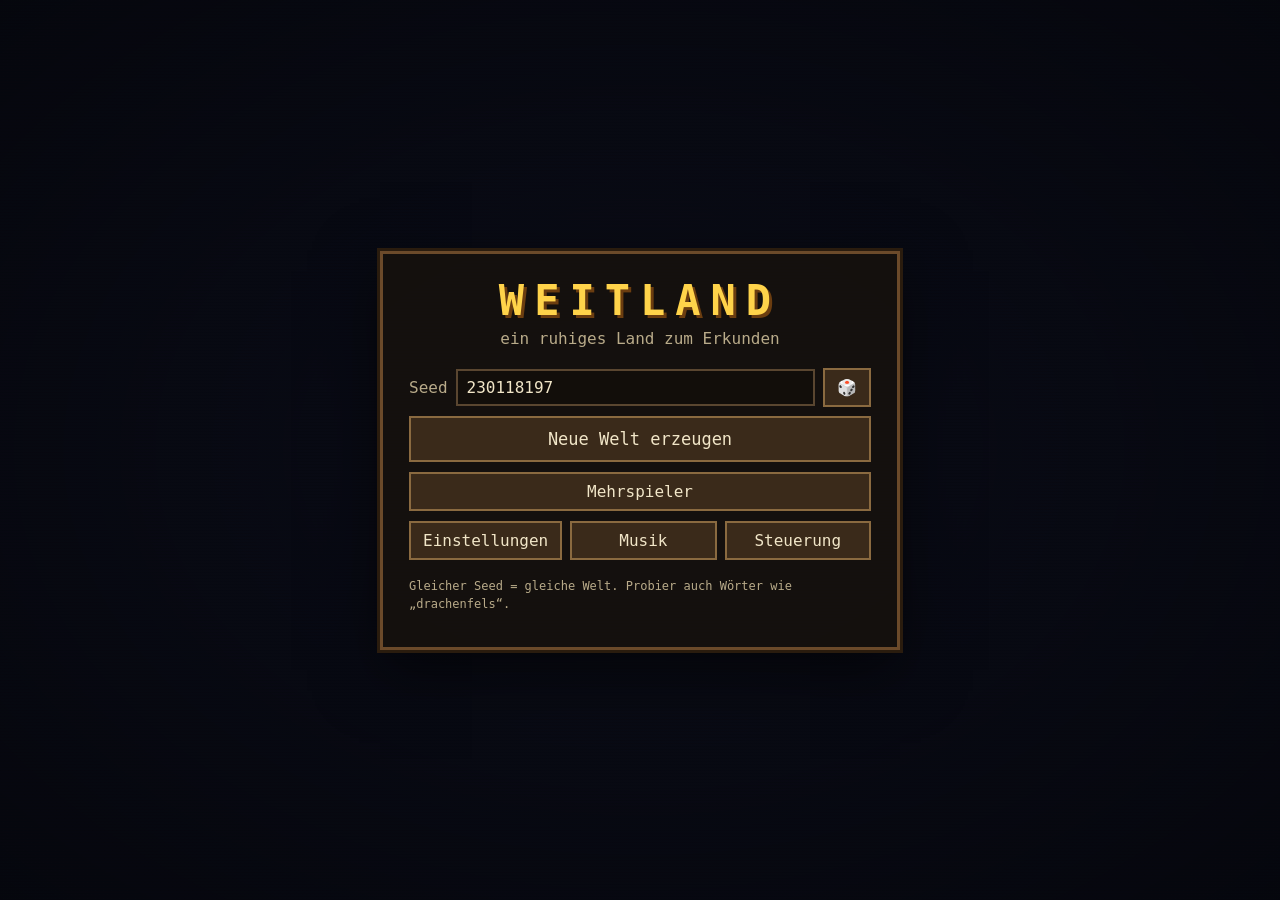
==== weitland/index.html @ c12b64c0 "Weitland aktualisieren (2026-10-05)" ====
<!DOCTYPE html>
<html lang="de">
<head>
<meta charset="utf-8">
<meta name="viewport" content="width=device-width, initial-scale=1">
<title>Weitland</title>
<style>
:root {
  --ink: #f1e6c8;
  --ink-dim: #b9ab8a;
  --panel: rgba(22, 18, 14, 0.92);
  --wood: #6b4a2a;
  --gold: #ffd34a;
  --font: ui-monospace, "DejaVu Sans Mono", "Cascadia Mono", Consolas, monospace;
}

* { box-sizing: border-box; }
html, body {
  margin: 0; height: 100%; overflow: hidden;
  background: #0b0d18; color: var(--ink); font-family: var(--font);
  user-select: none;
}

#view, #mapCanvas, #scan {
  position: fixed; inset: 0; width: 100vw; height: 100vh; display: block;
}
#view { image-rendering: pixelated; image-rendering: crisp-edges; cursor: crosshair; }
#scan { pointer-events: none; display: none;
  background: repeating-linear-gradient(to bottom, rgba(0,0,0,0) 0 2px, rgba(0,0,0,0.13) 2px 3px); }
body.scanlines #scan { display: block; }
#mapCanvas { z-index: 5; }

.hidden { display: none !important; }

/* ---------- HUD ---------- */
#hud { position: fixed; inset: 0; pointer-events: none; z-index: 4; text-shadow: 0 1px 2px #000, 0 0 6px rgba(0,0,0,.6); }
#compass {
  position: absolute; top: 10px; left: 50%; transform: translateX(-50%);
  width: min(360px, 70vw); height: 30px;
  background: linear-gradient(to right, transparent, rgba(0,0,0,.35) 20%, rgba(0,0,0,.35) 80%, transparent);
}
#clock { position: absolute; top: 14px; right: 16px; font-size: 15px; }
#status { position: absolute; bottom: 16px; left: 50%; transform: translateX(-50%); font-size: 13px; color: var(--gold); letter-spacing: 1px; }
#debug { position: absolute; top: 10px; left: 12px; margin: 0; font-size: 12px; line-height: 1.35; color: #e8f0d0; }
#lockHint { position: absolute; bottom: 40px; left: 50%; transform: translateX(-50%); font-size: 12px; color: var(--ink-dim); white-space: nowrap; }

#toast {
  position: fixed; top: 54px; left: 50%; transform: translateX(-50%) translateY(-6px);
  background: rgba(16, 13, 10, 0.82); border: 1px solid #5a4630; padding: 8px 14px;
  font-size: 13px; opacity: 0; transition: opacity .3s, transform .3s; pointer-events: none; z-index: 6;
  max-width: 92vw; text-align: center;
}
#toast.show { opacity: 1; transform: translateX(-50%) translateY(0); }
#toast b, .keys td:first-child, .fine b { color: var(--gold); }

/* ---------- Menü ---------- */
#menu {
  position: fixed; inset: 0; z-index: 10; display: flex; align-items: center; justify-content: center;
  background: radial-gradient(ellipse at center, rgba(10,12,24,.35), rgba(5,6,12,.85));
  padding: 16px;
}
.panel {
  width: min(520px, 100%); max-height: 100%; overflow: auto; scrollbar-color: #8a6a40 #1a140e; scrollbar-width: thin;
  background: var(--panel); border: 3px solid var(--wood); box-shadow: 0 0 0 3px #2a1c0e, 0 20px 60px rgba(0,0,0,.6);
  padding: 22px 26px;
}
h1 { margin: 0; text-align: center; font-size: 42px; letter-spacing: 10px; color: var(--gold); text-shadow: 3px 3px 0 #6b3d10; }
h2 { margin: 0 0 14px; font-size: 18px; color: var(--gold); }
.sub { text-align: center; margin: 4px 0 20px; color: var(--ink-dim); }
.fine { font-size: 12px; color: var(--ink-dim); line-height: 1.5; }

button {
  font: inherit; color: var(--ink); background: #3a2a1a; border: 2px solid #8a6a40; padding: 8px 12px;
  cursor: pointer; width: 100%; margin: 5px 0;
}
button:hover { background: #4d3822; border-color: var(--gold); }
button.big { font-size: 17px; padding: 11px; }
.row { display: flex; gap: 8px; }
.seedRow { display: flex; gap: 8px; align-items: center; margin: 10px 0 4px; }
.seedRow label { color: var(--ink-dim); }
.seedRow input { flex: 1; min-width: 0; font: inherit; font-size: 16px; padding: 7px 9px; background: #120e0a; color: var(--ink); border: 2px solid #5a4630; }
.seedRow button { width: auto; margin: 0; }

.setRow { display: flex; align-items: center; gap: 10px; padding: 6px 0; border-bottom: 1px solid rgba(255,255,255,.06); font-size: 14px; }
.setRow span { flex: 1; }
.setRow select { font: inherit; background: #120e0a; color: var(--ink); border: 1px solid #5a4630; padding: 3px; }
.setRow input[type=range] { width: 130px; }
.setRow em { width: 30px; text-align: right; font-style: normal; color: var(--gold); }
.setRow input[type=checkbox] { width: 18px; height: 18px; accent-color: #c9962e; }

.keys { width: 100%; border-collapse: collapse; font-size: 13px; }
.keys td { padding: 4px 6px; border-bottom: 1px solid rgba(255,255,255,.06); vertical-align: top; }
.keys td:first-child { white-space: nowrap; }

.bar { height: 14px; border: 2px solid var(--wood); background: #120e0a; margin-top: 10px; }
#loadBar { height: 100%; width: 0; background: linear-gradient(to right, #5d8a3a, #9cc25a); }
#loadText { text-align: center; color: var(--ink-dim); }

@media (max-width: 520px) {
  h1 { font-size: 30px; letter-spacing: 6px; }
  #lockHint { display: none; }
}

#timelapse { position: absolute; top: 46px; left: 50%; transform: translateX(-50%); font-size: 15px; color: var(--gold); letter-spacing: 1px; }
#placeBanner {
  position: fixed; top: 22%; left: 50%; transform: translateX(-50%); z-index: 6; pointer-events: none;
  font-size: clamp(22px, 4vw, 40px); letter-spacing: 6px; color: #f6ecd0; opacity: 0;
  text-shadow: 0 2px 0 #3a2408, 0 0 18px rgba(0,0,0,.7);
}
#placeBanner.show { animation: placeIn 4.2s ease forwards; }
@keyframes placeIn { 0% { opacity: 0; transform: translateX(-50%) translateY(8px); } 15%, 70% { opacity: 1; transform: translateX(-50%) translateY(0); } 100% { opacity: 0; } }
.now { text-align: center; color: var(--gold); margin: 0 0 8px; min-height: 1.3em; }
#trackList { max-height: 210px; overflow-y: auto; scrollbar-color: #8a6a40 #1a140e; scrollbar-width: thin; margin: 6px 0 8px; border: 1px solid rgba(255,255,255,.08); }
.track { display: flex; }
.track button { margin: 0; border: none; border-bottom: 1px solid rgba(255,255,255,.06); background: transparent; text-align: left; }
.track button:hover { background: #3a2a1a; }
.track.on .trackName { color: var(--gold); background: rgba(255, 211, 74, 0.08); }
.trackDel { width: 40px !important; text-align: center !important; color: var(--ink-dim); }
.fileBtn { display: block; text-align: center; color: var(--ink); background: #3a2a1a; border: 2px dashed #8a6a40; padding: 8px 12px; cursor: pointer; margin: 8px 0; }
.fileBtn:hover { border-color: var(--gold); }

#roomInfo { position: absolute; top: 14px; left: 14px; font-size: 13px; color: var(--ink); background: rgba(16,13,10,.55); padding: 4px 8px; border: 1px solid #5a4630; }
#nameTags { position: fixed; inset: 0; pointer-events: none; z-index: 3; overflow: hidden; }
.nameTag { position: absolute; transform: translate(-50%, -100%); font-size: 12px; color: #fff; white-space: nowrap;
  background: rgba(10, 8, 6, .55); padding: 1px 6px; border-radius: 3px; text-shadow: 0 1px 1px #000; }
#chat { position: fixed; left: 14px; bottom: 64px; width: min(440px, calc(100vw - 28px)); z-index: 7; pointer-events: none; }
#chatLog div { font-size: 13px; margin-top: 3px; padding: 2px 8px; background: rgba(12,10,8,.6); width: fit-content; max-width: 100%;
  text-shadow: 0 1px 1px #000; transition: opacity 1s; }
#chatLog div b { color: var(--gold); }
#chatLog div.sys { color: var(--ink-dim); font-style: italic; }
#chatLog div.old { opacity: 0; }
#chatInput { pointer-events: auto; width: 100%; margin-top: 6px; font: inherit; font-size: 14px; padding: 6px 9px; background: rgba(18,14,10,.92);
  color: var(--ink); border: 2px solid #8a6a40; outline: none; }
#mpPlayers { font-size: 13px; color: var(--ink-dim); margin: 4px 0 8px; text-align: center; }
.setRow input[type=text], #mpName { font: inherit; background: #120e0a; color: var(--ink); border: 1px solid #5a4630; padding: 4px 6px; width: 170px; }
</style>
</head>
<body>
<canvas id="view"></canvas>
<div id="scan"></div>
<canvas id="mapCanvas" class="hidden"></canvas>

<div id="hud" class="hidden">
  <canvas id="compass"></canvas>
  <div id="clock"></div>
  <div id="timelapse" class="hidden"></div>
  <div id="status"></div>
  <pre id="debug" class="hidden"></pre>
  <div id="roomInfo" class="hidden"></div>
  <div id="lockHint">Ins Bild klicken = mit Maus/Trackpad umschauen · oder zwei Finger wischen · Pfeiltasten gehen immer</div>
</div>
<div id="toast"></div>
<div id="nameTags"></div>
<div id="chat"><div id="chatLog"></div><input id="chatInput" class="hidden" maxlength="140" placeholder="Nachricht … (Enter senden, Esc abbrechen)" autocomplete="off"></div>
<div id="placeBanner"></div>

<div id="menu">
  <div class="panel">
    <h1>WEITLAND</h1>
    <p class="sub">ein ruhiges Land zum Erkunden</p>

    <section id="p_main">
      <button id="btnResume" class="big hidden">Zurück ins Spiel</button>
      <button id="btnContinue" class="big hidden">Weiterspielen</button>
      <div class="seedRow">
        <label for="seedInput">Seed</label>
        <input id="seedInput" maxlength="32" spellcheck="false" autocomplete="off">
        <button id="btnDice" title="Zufälliger Seed">🎲</button>
      </div>
      <button id="btnNew" class="big">Neue Welt erzeugen</button>
      <button id="btnMulti">Mehrspieler</button>
      <div class="row">
        <button id="btnSettings">Einstellungen</button>
        <button id="btnMusic">Musik</button>
        <button id="btnHelp">Steuerung</button>
      </div>
      <p class="fine">Gleicher Seed = gleiche Welt. Probier auch Wörter wie „drachenfels“.</p>
    </section>

    <section id="p_settings" class="hidden">
      <h2>Einstellungen</h2>
      <div id="settingsList"></div>
      <button data-back>Zurück</button>
    </section>

    <section id="p_help" class="hidden">
      <h2>Steuerung</h2>
      <table class="keys">
        <tr><td>W A S D</td><td>gehen</td></tr>
        <tr><td>Shift</td><td>rennen</td></tr>
        <tr><td>Leertaste</td><td>springen</td></tr>
        <tr><td>R</td><td>Autolaufen an/aus – dann nur noch lenken</td></tr>
        <tr><td>Pfeiltasten</td><td>umschauen ohne Maus</td></tr>
        <tr><td>ins Bild klicken</td><td>mit Maus oder Trackpad umschauen (Esc gibt frei)</td></tr>
        <tr><td>2 Finger wischen</td><td>umschauen auf dem Trackpad, ohne Klick</td></tr>
        <tr><td>M</td><td>Karte (wischen/Mausrad = Zoom)</td></tr>
        <tr><td>L</td><td>Laterne</td></tr>
        <tr><td>T halten</td><td>Zeitraffer: je länger, desto schneller (ein Tag in wenigen Sekunden)</td></tr>
        <tr><td>N</td><td>nächster Song</td></tr>
        <tr><td>U</td><td>Ton aus/an</td></tr>
        <tr><td>Enter</td><td>Chat (im Mehrspieler)</td></tr>
        <tr><td>F</td><td>Fliegen (Leertaste hoch, C runter)</td></tr>
        <tr><td>H</td><td>Oberfläche ausblenden (Fotomodus)</td></tr>
        <tr><td>F3</td><td>Infos (FPS, Position, Seed)</td></tr>
        <tr><td>Esc / P</td><td>Menü</td></tr>
      </table>
      <p class="fine"><b>Trackpad-Tipp:</b> Viele Laptops schalten das Touchpad ab, solange eine Taste gedrückt ist.
        Dann klappt „W halten + wischen“ nicht. Lösung: <b>R</b> für Autolaufen, oder in KDE unter
        Systemeinstellungen → Maus &amp; Touchpad → Touchpad „Beim Tippen deaktivieren“ ausschalten.</p>
      <button data-back>Zurück</button>
    </section>

    <section id="p_music" class="hidden">
      <h2>Musik</h2>
      <div id="nowPlaying" class="now">–</div>
      <div class="row">
        <button id="mPrev" title="Vorheriger Song">⏮</button>
        <button id="mToggle" title="Abspielen/Pause">▶</button>
        <button id="mNext" title="Nächster Song">⏭</button>
      </div>
      <div id="trackList"></div>
      <label class="setRow"><span>Reihenfolge</span>
        <select id="mMode"><option value="list">Der Reihe nach</option><option value="shuffle">Zufällig</option><option value="one">Einen wiederholen</option></select>
      </label>
      <label class="fileBtn">Song hinzufügen …<input id="mAdd" type="file" accept="audio/*" multiple hidden></label>
      <p class="fine">♪ = Song, ♫ = im Spiel erzeugte Musik. Eigene Songs bleiben in diesem Browser gespeichert.
        <b>N</b> = nächster Song, <b>U</b> = Ton aus/an. Lautstärken unter Einstellungen.</p>
      <button data-back>Zurück</button>
    </section>

    <section id="p_multi" class="hidden">
      <h2>Mehrspieler</h2>
      <label class="setRow"><span>Dein Name</span><input id="mpName" maxlength="20" autocomplete="off" spellcheck="false"></label>
      <button id="mpHost" class="big">Raum erstellen</button>
      <div class="seedRow">
        <label for="mpCode">Code</label>
        <input id="mpCode" maxlength="8" placeholder="z. B. K7M2QX" autocomplete="off" spellcheck="false">
        <button id="mpJoin">Beitreten</button>
      </div>
      <div id="mpStatus" class="now">Nicht verbunden</div>
      <div id="mpPlayers"></div>
      <button id="mpLeave" class="hidden">Raum verlassen</button>
      <p class="fine">Wer den Raum erstellt, bestimmt Welt (Seed) und Uhrzeit. Die anderen geben den Code ein
        und erscheinen direkt neben dem Gastgeber. <b>Enter</b> = Chat.<br>
        Braucht Internet. Die Verbindung läuft direkt zwischen euren Rechnern (WebRTC); in manchen
        Schul-WLANs sind solche Verbindungen gesperrt – dann klappt es z. B. über einen Handy-Hotspot.</p>
      <button data-back>Zurück</button>
    </section>

    <section id="p_loading" class="hidden">
      <div class="bar"><div id="loadBar"></div></div>
      <p id="loadText"></p>
    </section>
  </div>
</div>

<script>
'use strict';
/* Zufall, Rauschen und kleine Mathe-Helfer. Alles ist deterministisch aus dem Seed. */

function clamp(x, a, b) { return x < a ? a : x > b ? b : x; }
function lerp(a, b, t) { return a + (b - a) * t; }
function smoothstep(a, b, x) {
  let t = (x - a) / (b - a);
  t = t < 0 ? 0 : t > 1 ? 1 : t;
  return t * t * (3 - 2 * t);
}

function mulberry32(seed) {
  let a = seed >>> 0;
  return function () {
    a = (a + 0x6D2B79F5) | 0;
    let t = Math.imul(a ^ (a >>> 15), 1 | a);
    t = (t + Math.imul(t ^ (t >>> 7), 61 | t)) ^ t;
    return ((t ^ (t >>> 14)) >>> 0) / 4294967296;
  };
}

// Ganzzahl-Hash -> [0, 1)
function hash2i(x, y, s) {
  let h = (Math.imul(x, 374761393) + Math.imul(y, 668265263) + Math.imul(s, 1442695041)) | 0;
  h = Math.imul(h ^ (h >>> 13), 1274126177);
  h ^= h >>> 16;
  return (h >>> 0) / 4294967296;
}

// Zahlen bleiben Zahlen, Wörter wie "drachenfels" werden zu einer Zahl
function seedFromString(str) {
  str = String(str).trim();
  if (/^\d+$/.test(str)) return parseInt(str, 10) >>> 0;
  let h = 2166136261;
  for (let i = 0; i < str.length; i++) {
    h ^= str.charCodeAt(i);
    h = Math.imul(h, 16777619);
  }
  return h >>> 0;
}

function randomSeedString() {
  return String(Math.floor(Math.random() * 900000000) + 100000000);
}

class Noise2D {
  constructor(seed) {
    const rnd = mulberry32(seed);
    const p = new Uint8Array(256);
    for (let i = 0; i < 256; i++) p[i] = i;
    for (let i = 255; i > 0; i--) {
      const j = (rnd() * (i + 1)) | 0;
      const t = p[i]; p[i] = p[j]; p[j] = t;
    }
    this.perm = new Uint8Array(512);
    for (let i = 0; i < 512; i++) this.perm[i] = p[i & 255];
    this.gx = new Float32Array(256);
    this.gy = new Float32Array(256);
    for (let i = 0; i < 256; i++) {
      const a = rnd() * Math.PI * 2;
      this.gx[i] = Math.cos(a);
      this.gy[i] = Math.sin(a);
    }
  }

  // Perlin-Gradientenrauschen, ungefähr -1..1
  noise(x, y) {
    const x0 = Math.floor(x), y0 = Math.floor(y);
    const xf = x - x0, yf = y - y0;
    const X = x0 & 255, Y = y0 & 255;
    const p = this.perm;
    const a = p[X] + Y, b = p[X + 1] + Y;
    return this._blend(p[a], p[b], p[a + 1], p[b + 1], xf, yf);
  }

  // Kachelbares Rauschen mit Periode `per` (in Gitterzellen)
  noiseP(x, y, per) {
    const x0 = Math.floor(x), y0 = Math.floor(y);
    const xf = x - x0, yf = y - y0;
    const X = ((x0 % per) + per) % per, Y = ((y0 % per) + per) % per;
    const X1 = (X + 1) % per, Y1 = (Y + 1) % per;
    const p = this.perm;
    return this._blend(p[p[X] + Y], p[p[X1] + Y], p[p[X] + Y1], p[p[X1] + Y1], xf, yf);
  }

  _blend(i00, i10, i01, i11, xf, yf) {
    const gx = this.gx, gy = this.gy;
    const n00 = gx[i00] * xf + gy[i00] * yf;
    const n10 = gx[i10] * (xf - 1) + gy[i10] * yf;
    const n01 = gx[i01] * xf + gy[i01] * (yf - 1);
    const n11 = gx[i11] * (xf - 1) + gy[i11] * (yf - 1);
    const u = xf * xf * xf * (xf * (xf * 6 - 15) + 10);
    const v = yf * yf * yf * (yf * (yf * 6 - 15) + 10);
    const a = n00 + u * (n10 - n00), b = n01 + u * (n11 - n01);
    return (a + v * (b - a)) * 1.41;
  }

  fbm(x, y, octaves) {
    let s = 0, amp = 1, norm = 0;
    for (let o = 0; o < octaves; o++) {
      s += this.noise(x, y) * amp;
      norm += amp;
      amp *= 0.5;
      x = x * 2.03 + 17.1;
      y = y * 2.03 - 9.7;
    }
    return s / norm;
  }

  // Gratrauschen für Gebirgsketten, ungefähr 0..1
  ridged(x, y, octaves) {
    let s = 0, amp = 0.5, w = 1;
    for (let o = 0; o < octaves; o++) {
      let n = 1 - Math.abs(this.noise(x, y));
      n *= n;
      n *= w;
      w = n * 2 > 1 ? 1 : n * 2;
      s += n * amp;
      amp *= 0.5;
      x = x * 2.03 + 31.3;
      y = y * 2.03 - 5.9;
    }
    return s;
  }
}

// Kachelbare Rauschtextur, auf 0..1 normalisiert (Wolken, Wellen)
function makeTileTexture(size, basePeriod, octaves, seed) {
  const n = new Noise2D(seed);
  const out = new Float32Array(size * size);
  let mn = Infinity, mx = -Infinity;
  for (let y = 0; y < size; y++) {
    for (let x = 0; x < size; x++) {
      let s = 0, amp = 1, per = basePeriod;
      for (let o = 0; o < octaves; o++) {
        s += n.noiseP(x / size * per, y / size * per, per) * amp;
        amp *= 0.5;
        per *= 2;
      }
      out[y * size + x] = s;
      if (s < mn) mn = s;
      if (s > mx) mx = s;
    }
  }
  const k = 1 / (mx - mn);
  for (let i = 0; i < out.length; i++) out[i] = (out[i] - mn) * k;
  return out;
}

const BAYER4 = [0, 8, 2, 10, 12, 4, 14, 6, 3, 11, 1, 9, 15, 7, 13, 5].map(v => (v + 0.5) / 16);
</script>
<script>
'use strict';
/* Weltgenerierung: Höhenkarte, Farben, Normalen, Bauwerke, Detailstufen (Mips) und Vegetation.
   1 Zelle = 1 Meter. x = Osten, y = Süden, z = Höhe. Meeresspiegel = 0. */

const WORLD_N = 2048;
const SEA_LEVEL = 0;
const MIP_LEVELS = 4;
const BUCKET = 32;            // Größe der Vegetations-Buckets in Metern
const NOVEG_RES = 2;          // Auflösung der "hier keine Bäume"-Maske in Metern

const KIND_CONIFER = 0, KIND_DECID = 1, KIND_BUSH = 2, KIND_ROCK = 3,
  KIND_LAMP = 4, KIND_WELL = 5, KIND_HAY = 6, KIND_BARREL = 7, KIND_BANNER = 8;

// Bodenarten (für Gras, Schritte, Karte)
const G_WATER = 0, G_SAND = 1, G_GRASS = 2, G_FOREST = 3, G_ROCK = 4, G_SNOW = 5, G_PATH = 6, G_BUILT = 7, G_FIELD = 8;
// Zell-Flags für Bauwerke
const M_STRUCT = 1, M_SPAN = 2;

function packRGB(r, g, b) {
  return (clamp(r, 0, 255) | 0) | ((clamp(g, 0, 255) | 0) << 8) | ((clamp(b, 0, 255) | 0) << 16);
}

const nextTick = () => new Promise(r => setTimeout(r, 0));

async function generateWorld(seedStr, onProgress) {
  const seed = seedFromString(seedStr);
  const N = WORLD_N;
  const t0 = performance.now();

  const nWarp = new Noise2D(seed ^ 0x51ed27);
  const nBase = new Noise2D(seed + 1);
  const nHill = new Noise2D(seed + 2);
  const nRidge = new Noise2D(seed + 3);
  const nMount = new Noise2D(seed + 4);
  const nRiver = new Noise2D(seed + 5);
  const nLake = new Noise2D(seed + 6);
  const nForest = new Noise2D(seed + 7);
  const nPatch = new Noise2D(seed + 8);
  const nConifer = new Noise2D(seed + 9);

  const forestAt = (x, y) => smoothstep(0.0, 0.2, nForest.fbm(x / 240, y / 240, 4));

  // ---------- 1. Höhen ----------
  const H = new Float32Array(N * N);
  for (let y = 0; y < N; y++) {
    for (let x = 0; x < N; x++) {
      const wx = x + nWarp.fbm(x / 380, y / 380, 3) * 140;
      const wy = y + nWarp.fbm(x / 380 + 40.7, y / 380 - 13.1, 3) * 140;
      const dx = wx / N - 0.5, dy = wy / N - 0.5;
      const d = Math.sqrt(dx * dx + dy * dy) * 2;          // 0 = Mitte, 1 = Rand
      const cont = nBase.fbm(wx / 520, wy / 520, 5);
      const e = cont * 0.6 + 0.3 - smoothstep(0.5, 0.97, d) * 1.25;
      let h;
      if (e < 0) {
        h = e * 45 - 0.4;                                     // Meeresboden
      } else {
        const land = smoothstep(0, 0.2, e);
        const hills = nHill.fbm(wx / 170, wy / 170, 4);
        const mMask = smoothstep(0.0, 0.4, nMount.fbm(x / 800 + 3.3, y / 800 - 7.7, 3) + 0.06);
        const ridge = nRidge.ridged(wx / 330, wy / 330, 5);
        h = e * 18 + land * (7 + hills * 7) + land * mMask * ridge * ridge * 200;

        // Flüsse: schmale Täler entlang der Nulllinie eines Rauschfeldes
        const rv = Math.abs(nRiver.fbm(wx / 650, wy / 650, 3));
        const k = land * (1 - smoothstep(25, 70, h));
        const valley = 1 - smoothstep(0.0, 0.09, rv);
        h -= valley * k * h * 0.9;
        const ch = 1 - smoothstep(0.004, 0.03, rv);
        h += (-1.8 - h) * ch * k;

        // Seen: erst eine flache Mulde, dann das eigentliche Becken – nur im Flachland
        const lk = nLake.fbm(x / 260 + 11, y / 260 + 5, 3);
        const flat = k * (1 - smoothstep(10, 28, h));
        h -= h * smoothstep(0.16, 0.36, lk) * flat * 0.8;
        h += (-2.6 - h) * smoothstep(0.3, 0.44, lk) * flat;
      }
      H[y * N + x] = h;
    }
    if ((y & 31) === 31) { onProgress(0.45 * y / N, 'Forme das Land …'); await nextTick(); }
  }

  // ---------- 2. Normalen, Farben, Bodenarten ----------
  const C = new Uint32Array(N * N);
  const NX = new Int8Array(N * N), NY = new Int8Array(N * N), NZ = new Int8Array(N * N);
  const gtype = new Uint8Array(N * N);
  const mat = new Uint8Array(N * N);

  function shadeCell(x, y) {
    const i = y * N + x;
    const xm = x > 0 ? x - 1 : 0, xp = x < N - 1 ? x + 1 : N - 1;
    const ym = y > 0 ? y - 1 : 0, yp = y < N - 1 ? y + 1 : N - 1;
    const gx = (H[y * N + xp] - H[y * N + xm]) * 0.5;
    const gy = (H[yp * N + x] - H[ym * N + x]) * 0.5;
    const inv = 127 / Math.sqrt(gx * gx + gy * gy + 1);
    NX[i] = -gx * inv; NY[i] = -gy * inv; NZ[i] = inv;
    const slope = Math.sqrt(gx * gx + gy * gy);
    const h = H[i];
    const patch = nPatch.fbm(x / 38, y / 38, 3);
    const jit = hash2i(x, y, seed) - 0.5;
    let r, g, b, gt;
    if (h < 0) {
      // Grund unter Wasser: Sand, mit der Tiefe dunkler
      const t = clamp(-h / 8, 0, 1);
      r = lerp(196, 92, t); g = lerp(180, 100, t); b = lerp(130, 78, t);
      gt = G_WATER;
    } else if (h < 0.7 + patch * 0.8) {
      r = 212; g = 196; b = 142;                            // Strand / Ufer
      gt = G_SAND;
    } else {
      const fo = forestAt(x, y);
      const gtv = clamp(0.5 + patch * 1.3, 0, 1);
      r = lerp(74, 108, gtv); g = lerp(128, 162, gtv); b = lerp(46, 64, gtv);
      r = lerp(r, 50, fo * 0.75); g = lerp(g, 90, fo * 0.75); b = lerp(b, 38, fo * 0.75);
      gt = fo > 0.45 ? G_FOREST : G_GRASS;
      const alp = smoothstep(55, 100, h);                   // Bergwiese
      r = lerp(r, 120, alp * 0.6); g = lerp(g, 132, alp * 0.6); b = lerp(b, 80, alp * 0.6);
      const dirt = smoothstep(0.35, 0.65, slope) * 0.6;
      r = lerp(r, 118, dirt); g = lerp(g, 100, dirt); b = lerp(b, 70, dirt);
      const rock = Math.max(smoothstep(0.6, 1.05, slope), smoothstep(100, 135, h + patch * 25));
      const rg = 118 + patch * 30;
      r = lerp(r, rg + 4, rock); g = lerp(g, rg, rock); b = lerp(b, rg - 8, rock);
      if (rock > 0.5) gt = G_ROCK;
      const snow = smoothstep(128, 142, h + patch * 22) * (1 - smoothstep(0.9, 1.4, slope));
      r = lerp(r, 236, snow); g = lerp(g, 240, snow); b = lerp(b, 246, snow);
      if (snow > 0.5) gt = G_SNOW;
    }
    const br = 1 + jit * 0.1;
    C[i] = packRGB(r * br, g * br, b * br);
    gtype[i] = gt;
  }

  // Bereich neu einfärben (nach dem Einebnen für Bauwerke); Bauwerkszellen bleiben unverändert
  function recolor(x0, y0, x1, y1) {
    x0 = Math.max(0, x0 | 0); y0 = Math.max(0, y0 | 0); x1 = Math.min(N - 1, x1 | 0); y1 = Math.min(N - 1, y1 | 0);
    for (let y = y0; y <= y1; y++) for (let x = x0; x <= x1; x++) {
      const i = y * N + x;
      if (mat[i]) continue;
      const keep = gtype[i] === G_PATH || gtype[i] === G_FIELD || gtype[i] === G_BUILT;
      const c = C[i], g = gtype[i];
      shadeCell(x, y);
      if (keep) { C[i] = c; gtype[i] = g; }
    }
  }

  for (let y = 0; y < N; y++) {
    for (let x = 0; x < N; x++) shadeCell(x, y);
    if ((y & 63) === 63) { onProgress(0.45 + 0.2 * y / N, 'Lasse Gras wachsen …'); await nextTick(); }
  }

  // ---------- 3. Bauwerke: Dörfer, Burgen, Ruinen, Wege, Brücken, Stege ----------
  onProgress(0.66, 'Baue Dörfer und Burgen …');
  await nextTick();
  const noVeg = new Uint8Array((N / NOVEG_RES) * (N / NOVEG_RES));
  const cells = new Map();
  const B = {
    N, H, C, NX, NY, NZ, gtype, mat, cells, noVeg, seed,
    rnd: mulberry32(seed ^ 0xB11D),
    recolor, decor: [],
  };
  const structures = buildStructures(B);

  // ---------- 4. Detailstufen für weite Entfernungen ----------
  // Bauwerke werden mit "Maximum" statt Mittelwert verkleinert, damit Burgen auch von weitem sichtbar bleiben.
  onProgress(0.8, 'Rechne Fernsicht …');
  await nextTick();
  const topH = i => (mat[i] & M_SPAN) ? Math.max(H[i], cells.get(i).spanTop) : H[i];
  const levels = [{ size: N, h: H, c: C, nx: NX, ny: NY, nz: NZ, s: mat }];
  for (let L = 1; L < MIP_LEVELS; L++) {
    const src = levels[L - 1], S = src.size, D = S >> 1;
    const h = new Float32Array(D * D), c = new Uint32Array(D * D), s = new Uint8Array(D * D);
    for (let y = 0; y < D; y++) {
      for (let x = 0; x < D; x++) {
        const a = (2 * y) * S + 2 * x, b = a + 1, cc = a + S, d = cc + 1;
        const o = y * D + x;
        if (src.s[a] | src.s[b] | src.s[cc] | src.s[d]) {
          let best = a, bh = -1e9;
          for (const q of [a, b, cc, d]) {
            const hq = L === 1 ? topH(q) : src.h[q];
            if (src.s[q] && hq > bh) { bh = hq; best = q; }
          }
          h[o] = bh; c[o] = src.c[best]; s[o] = 1;
          continue;
        }
        h[o] = (src.h[a] + src.h[b] + src.h[cc] + src.h[d]) * 0.25;
        const A = src.c[a], Bc = src.c[b], E = src.c[cc], F = src.c[d];
        const r = ((A & 255) + (Bc & 255) + (E & 255) + (F & 255)) >> 2;
        const g = (((A >> 8) & 255) + ((Bc >> 8) & 255) + ((E >> 8) & 255) + ((F >> 8) & 255)) >> 2;
        const bl = (((A >> 16) & 255) + ((Bc >> 16) & 255) + ((E >> 16) & 255) + ((F >> 16) & 255)) >> 2;
        c[o] = r | (g << 8) | (bl << 16);
      }
    }
    const nx = new Int8Array(D * D), ny = new Int8Array(D * D), nz = new Int8Array(D * D);
    const sp = 1 << L;
    for (let y = 0; y < D; y++) {
      for (let x = 0; x < D; x++) {
        const gx = (h[y * D + Math.min(D - 1, x + 1)] - h[y * D + Math.max(0, x - 1)]) / (2 * sp);
        const gy = (h[Math.min(D - 1, y + 1) * D + x] - h[Math.max(0, y - 1) * D + x]) / (2 * sp);
        const inv = 127 / Math.sqrt(gx * gx + gy * gy + 1);
        const i = y * D + x;
        nx[i] = -gx * inv; ny[i] = -gy * inv; nz[i] = inv;
      }
    }
    levels.push({ size: D, h, c, nx, ny, nz, s });
  }
  onProgress(0.85, 'Pflanze Bäume …');
  await nextTick();

  // ---------- 5. Vegetation und Felsen ----------
  const rnd = mulberry32(seed ^ 0xBEEF);
  const tx = [], ty = [], tz = [], th = [], tk = [], tv = [];
  const G = 3.5;
  const cellsG = Math.floor(N / G);
  const NV = N / NOVEG_RES;
  for (let gy = 0; gy < cellsG; gy++) {
    for (let gx = 0; gx < cellsG; gx++) {
      const x = (gx + rnd()) * G, y = (gy + rnd()) * G;
      if (x < 2 || y < 2 || x > N - 3 || y > N - 3) continue;
      const i = (y | 0) * N + (x | 0);
      const h = H[i];
      const r = rnd(), r3 = rnd(), r4 = rnd();
      if (h < 0.9 || mat[i] || noVeg[((y / NOVEG_RES) | 0) * NV + ((x / NOVEG_RES) | 0)]) continue;
      const gt = gtype[i];
      if (gt === G_PATH || gt === G_FIELD || gt === G_BUILT) continue;
      const nz = NZ[i] / 127;
      const steep = smoothstep(0.82, 0.6, nz);
      const rockChance = 0.004 + steep * 0.08 + smoothstep(70, 110, h) * 0.03;
      let kind = -1, size = 1;
      if (r < rockChance) {
        kind = KIND_ROCK; size = 0.7 + r3 * r4 * 2.2;
      } else if (nz > 0.8) {
        const fo = forestAt(x, y) * (1 - smoothstep(85, 110, h)) * smoothstep(1.0, 3.0, h);
        const r2 = (r - rockChance) / (1 - rockChance);
        const treeP = fo * 0.72 + 0.01;
        if (r2 < treeP) {
          const conP = clamp(0.35 + nConifer.fbm(x / 300, y / 300, 2) * 1.6 + smoothstep(30, 80, h) * 0.7, 0, 1);
          if (r3 < conP) { kind = KIND_CONIFER; size = 10 + r4 * 7; }
          else { kind = KIND_DECID; size = 7 + r4 * 5; }
        } else if (r2 < treeP + 0.035 * (1 - fo * 0.4)) {
          kind = KIND_BUSH; size = 1.0 + r4 * 0.8;
        }
      }
      if (kind < 0) continue;
      tx.push(x); ty.push(y); tz.push(h - (kind === KIND_ROCK ? size * 0.15 : 0.25));
      th.push(size); tk.push(kind); tv.push((r3 * 997 + r4 * 31) & 3);
    }
    if ((gy & 63) === 63) { onProgress(0.85 + 0.1 * gy / cellsG, 'Pflanze Bäume …'); await nextTick(); }
  }
  // Dekoration der Bauwerke (Laternen, Brunnen, Heu, Fässer, Banner)
  for (const d of B.decor) {
    tx.push(d.x); ty.push(d.y); tz.push(d.z); th.push(d.h); tk.push(d.kind); tv.push(d.variant || 0);
  }

  // In Buckets sortieren, damit Renderer und Kollision nur Nachbarn anschauen
  const NB = N / BUCKET, count = tx.length;
  const bStart = new Uint32Array(NB * NB + 1);
  const bOf = new Uint32Array(count);
  for (let i = 0; i < count; i++) {
    const b = clamp((ty[i] / BUCKET) | 0, 0, NB - 1) * NB + clamp((tx[i] / BUCKET) | 0, 0, NB - 1);
    bOf[i] = b;
    bStart[b + 1]++;
  }
  for (let b = 0; b < NB * NB; b++) bStart[b + 1] += bStart[b];
  const fill = bStart.slice(0, NB * NB);
  const veg = {
    x: new Float32Array(count), y: new Float32Array(count), z: new Float32Array(count),
    h: new Float32Array(count), kind: new Uint8Array(count), variant: new Uint8Array(count),
  };
  for (let i = 0; i < count; i++) {
    const j = fill[bOf[i]]++;
    veg.x[j] = tx[i]; veg.y[j] = ty[i]; veg.z[j] = tz[i];
    veg.h[j] = th[i]; veg.kind[j] = tk[i]; veg.variant[j] = tv[i];
  }

  // ---------- 6. Startpunkt: am Rand eines Dorfes, sonst eine Wiese nahe der Mitte ----------
  const world = { N, seed, seedStr, levels, veg, bStart, NB, gtype, mat, cells, structures, spawn: null };
  world.spawn = findSpawn(world, forestAt);

  onProgress(1, 'Fertig');
  console.log(`[Weitland] Welt ${seedStr} in ${(performance.now() - t0).toFixed(0)} ms, ${count} Objekte, ` +
    `${structures.villages.length} Dörfer, ${structures.castles.length} Burgen, ${structures.bridges} Brücken, ${cells.size} Bauzellen`);
  return world;
}

function findSpawn(world, forestAt) {
  const N = world.N, H = world.levels[0].h;
  const ok = (x, y) => {
    const i = (y | 0) * N + (x | 0);
    return H[i] > 1.5 && !world.mat[i] && world.levels[0].nz[i] > 112 && !vegetationBlocks(world, x, y, 1);
  };
  const vs = world.structures.villages.slice().sort((a, b) =>
    Math.hypot(a.x - N / 2, a.y - N / 2) - Math.hypot(b.x - N / 2, b.y - N / 2));
  for (const v of vs) {
    for (let k = 0; k < 16; k++) {
      const a = k / 16 * Math.PI * 2;
      const x = v.x + Math.cos(a) * (v.r + 12), y = v.y + Math.sin(a) * (v.r + 12);
      if (ok(x, y)) return { x, y, yaw: Math.atan2(v.y - y, v.x - x) };
    }
  }
  for (let rad = 0; rad < N / 2; rad += 8) {
    for (let k = 0; k < 24; k++) {
      const a = k / 24 * Math.PI * 2;
      const x = (N / 2 + Math.cos(a) * rad) | 0, y = (N / 2 + Math.sin(a) * rad) | 0;
      const h = H[y * N + x];
      if (h > 2 && h < 30 && ok(x + 0.5, y + 0.5) && forestAt(x, y) < 0.3) return { x: x + 0.5, y: y + 0.5, yaw: -Math.PI / 2 };
    }
  }
  return { x: N / 2, y: N / 2, yaw: -Math.PI / 2 };
}

// Bodenhöhe (bilinear) an beliebiger Position; außerhalb der Karte tiefes Meer.
// An Bauwerken wird nicht geglättet, damit Wände senkrecht bleiben.
function groundHeight(world, x, y) {
  const N = world.N, H = world.levels[0].h, m = world.mat;
  if (x < 0 || y < 0 || x >= N - 1 || y >= N - 1) return -40;
  const ix = x | 0, iy = y | 0, fx = x - ix, fy = y - iy, k = iy * N + ix;
  if (m[k] | m[k + 1] | m[k + N] | m[k + N + 1]) return H[k];
  const a = H[k] + (H[k + 1] - H[k]) * fx;
  const b = H[k + N] + (H[k + N + 1] - H[k + N]) * fx;
  return a + (b - a) * fy;
}

// Standhöhe mit Brücken/Toren: wer von oben kommt, steht auf dem Deck, sonst darunter
function standHeight(world, x, y, feet) {
  const N = world.N;
  if (x < 0 || y < 0 || x >= N - 1 || y >= N - 1) return { h: -40, ceil: Infinity };
  const k = (y | 0) * N + (x | 0);
  const g = groundHeight(world, x, y);
  if (world.mat[k] & M_SPAN) {
    const s = world.cells.get(k);
    if (feet >= s.spanTop - 0.7) return { h: s.spanTop, ceil: Infinity, onSpan: true };
    return { h: g, ceil: s.spanBot };
  }
  return { h: g, ceil: Infinity };
}

// Untergrund für Schrittgeräusche
function surfaceAt(world, x, y, feet) {
  const N = world.N;
  if (x < 0 || y < 0 || x >= N - 1 || y >= N - 1) return 'water';
  const k = (y | 0) * N + (x | 0);
  const H = world.levels[0].h;
  if (world.mat[k]) {
    const s = world.cells.get(k);
    if (s && (!(world.mat[k] & M_SPAN) || feet >= s.spanTop - 0.7)) return s.wm === SM_STONE ? 'stone' : 'wood';
  }
  if (H[k] < SEA_LEVEL) return 'water';
  switch (world.gtype[k]) {
    case G_SAND: return 'sand';
    case G_ROCK: return 'stone';
    case G_SNOW: return 'snow';
    case G_PATH: case G_FIELD: return 'dirt';
    default: return 'grass';
  }
}

// Prüft, ob an (x, y) ein Baumstamm, Felsen oder Deko-Objekt im Weg ist
function vegetationBlocks(world, x, y, radius) {
  const v = world.veg, NB = world.NB;
  const bx = (x / BUCKET) | 0, by = (y / BUCKET) | 0;
  for (let yy = by - 1; yy <= by + 1; yy++) {
    if (yy < 0 || yy >= NB) continue;
    for (let xx = bx - 1; xx <= bx + 1; xx++) {
      if (xx < 0 || xx >= NB) continue;
      const b = yy * NB + xx;
      for (let i = world.bStart[b]; i < world.bStart[b + 1]; i++) {
        const k = v.kind[i];
        if (k === KIND_BUSH || k === KIND_BANNER) continue;
        const r = (k === KIND_ROCK ? v.h[i] * 0.55 : k === KIND_WELL ? 1.0 : k === KIND_HAY ? 0.6 : k === KIND_BARREL ? 0.4 : k === KIND_LAMP ? 0.15 : 0.35) + radius;
        const dx = v.x[i] - x, dy = v.y[i] - y;
        if (dx * dx + dy * dy < r * r) return true;
      }
    }
  }
  return false;
}

// Laternen in der Nähe als Lichtquellen [x, y, z] (nächste zuerst)
function collectLights(world, x, y, radius, max) {
  const v = world.veg, NB = world.NB, out = [];
  const b0x = Math.max(0, ((x - radius) / BUCKET) | 0), b1x = Math.min(NB - 1, ((x + radius) / BUCKET) | 0);
  const b0y = Math.max(0, ((y - radius) / BUCKET) | 0), b1y = Math.min(NB - 1, ((y + radius) / BUCKET) | 0);
  for (let by = b0y; by <= b1y; by++) for (let bx = b0x; bx <= b1x; bx++) {
    const b = by * NB + bx;
    for (let i = world.bStart[b]; i < world.bStart[b + 1]; i++) {
      if (v.kind[i] !== KIND_LAMP) continue;
      const d = Math.hypot(v.x[i] - x, v.y[i] - y);
      if (d < radius) out.push([v.x[i], v.y[i], v.z[i] + v.h[i] * 0.85, d]);
    }
  }
  out.sort((a, b) => a[3] - b[3]);
  return out.slice(0, max);
}
</script>
<script>
'use strict';
/* Bauwerke: Holzhäuser und Dörfer, Burgen, Ruinen, Wachtürme, Wege, Brücken und Stege.
   Alles wird direkt in die Höhenkarte "gestempelt":
   - Wände, Dächer, Türme sind hohe Zellen (M_STRUCT) mit eigener Textur-Info in world.cells
   - Brückendecks, Stege und Torbögen sind schwebende Abschnitte (M_SPAN) mit Ober- und Unterkante,
     darunter bleibt der echte Boden (oder das Wasser) sichtbar und begehbar. */

const SM_WOOD = 1, SM_PLASTER = 2, SM_STONE = 3, SM_DECK = 4;
const SF_DOOR = 1, SF_WINDOW = 2, SF_SLIT = 4, SF_BEAM = 8;
const RP_NONE = 0, RP_THATCH = 1, RP_TILE = 2, RP_SHINGLE = 3;

const NAME_A = ['Eichen', 'Birken', 'Linden', 'Mühl', 'Fuchs', 'Kranich', 'Hasel', 'Erlen', 'Weiden', 'Sonnen', 'Moos',
  'Bären', 'Wolfs', 'Falken', 'Rosen', 'Tannen', 'Stein', 'Kirsch', 'Raben', 'Hirsch', 'Nebel', 'Silber', 'Holler', 'Ahorn'];
const NAME_B = ['au', 'bach', 'feld', 'dorf', 'hain', 'tal', 'heim', 'brunn', 'wald', 'furt', 'wiese', 'hausen', 'rode', 'winkel', 'grund'];
const CASTLE_B = ['stein', 'fels', 'burg', 'eck', 'horst', 'wacht', 'turm', 'berg'];

function buildStructures(B) {
  const { N, H, C, NX, NY, NZ, gtype, mat, cells, noVeg, rnd } = B;
  const out = { villages: [], castles: [], ruins: [], towers: [], piers: [], bridges: 0, bridgeList: [], labels: [] };
  const pick = a => a[(rnd() * a.length) | 0];
  const used = new Set();
  const makeName = (b) => {
    for (let t = 0; t < 30; t++) { const n = pick(NAME_A) + pick(b); if (!used.has(n)) { used.add(n); return n; } }
    return pick(NAME_A) + pick(b) + ' II';
  };
  const NV = N / NOVEG_RES;

  // ---------- kleine Helfer ----------
  const inMap = (x, y) => x >= 4 && y >= 4 && x < N - 4 && y < N - 4;
  const hAt = (x, y) => {
    if (!inMap(x, y)) return -40;
    const ix = x | 0, iy = y | 0, fx = x - ix, fy = y - iy, k = iy * N + ix;
    const a = H[k] + (H[k + 1] - H[k]) * fx, b = H[k + N] + (H[k + N + 1] - H[k + N]) * fx;
    return a + (b - a) * fy;
  };
  function stats(cx, cy, r, step = 4) {
    let mn = Infinity, mx = -Infinity, sum = 0, n = 0, water = 0, built = 0;
    for (let y = cy - r; y <= cy + r; y += step) for (let x = cx - r; x <= cx + r; x += step) {
      if (!inMap(x, y)) { water++; n++; continue; }
      const i = (y | 0) * N + (x | 0), h = H[i];
      if (h < 0.3) water++;
      if (mat[i]) built++;
      if (h < mn) mn = h; if (h > mx) mx = h;
      sum += h; n++;
    }
    return { min: mn, max: mx, mean: sum / n, water: water / n, built };
  }
  function markNoVeg(x0, y0, x1, y1) {
    for (let y = Math.max(0, Math.floor(y0 / NOVEG_RES)); y <= Math.min(NV - 1, Math.floor(y1 / NOVEG_RES)); y++)
      for (let x = Math.max(0, Math.floor(x0 / NOVEG_RES)); x <= Math.min(NV - 1, Math.floor(x1 / NOVEG_RES)); x++) noVeg[y * NV + x] = 1;
  }
  function markNoVegCircle(cx, cy, r) {
    for (let y = Math.floor((cy - r) / NOVEG_RES); y <= Math.floor((cy + r) / NOVEG_RES); y++)
      for (let x = Math.floor((cx - r) / NOVEG_RES); x <= Math.floor((cx + r) / NOVEG_RES); x++) {
        if (x < 0 || y < 0 || x >= NV || y >= NV) continue;
        const dx = (x + 0.5) * NOVEG_RES - cx, dy = (y + 0.5) * NOVEG_RES - cy;
        if (dx * dx + dy * dy <= r * r) noVeg[y * NV + x] = 1;
      }
  }
  // Rechteck auf Höhe `base` einebnen, mit weichem Übergang über `margin` Meter
  function flatten(x0, y0, x1, y1, base, margin) {
    const X0 = Math.floor(x0 - margin), Y0 = Math.floor(y0 - margin), X1 = Math.ceil(x1 + margin), Y1 = Math.ceil(y1 + margin);
    for (let y = Y0; y <= Y1; y++) for (let x = X0; x <= X1; x++) {
      if (!inMap(x, y)) continue;
      const i = y * N + x;
      if (mat[i]) continue;
      const dx = Math.max(x0 - x, 0, x - x1), dy = Math.max(y0 - y, 0, y - y1);
      const d = Math.sqrt(dx * dx + dy * dy);
      const w = 1 - smoothstep(0, margin, d);
      H[i] += (base - H[i]) * w;
    }
    B.recolor(X0 - 1, Y0 - 1, X1 + 1, Y1 + 1);
  }
  function paint(cx, cy, r, col, gt, strength, jitter = 14) {
    for (let y = Math.floor(cy - r); y <= Math.ceil(cy + r); y++) for (let x = Math.floor(cx - r); x <= Math.ceil(cx + r); x++) {
      if (!inMap(x, y)) continue;
      const i = y * N + x;
      if (mat[i] || H[i] < 0.05) continue;
      const d = Math.hypot(x + 0.5 - cx, y + 0.5 - cy);
      if (d > r) continue;
      const k = strength * (1 - smoothstep(r * 0.55, r, d));
      if (k <= 0.02) continue;
      const c = C[i], j = (hash2i(x, y, 99) - 0.5) * jitter;
      const r0 = c & 255, g0 = (c >> 8) & 255, b0 = (c >> 16) & 255;
      C[i] = packRGB(lerp(r0, col[0] + j, k), lerp(g0, col[1] + j, k), lerp(b0, col[2] + j * 0.8, k));
      if (k > 0.4) gtype[i] = gt;
    }
  }
  const inv127 = v => clamp(Math.round(v * 127), -127, 127);
  function setCell(x, y, hAbs, info, topCol, nx = 0, ny = 0, nz = 1) {
    if (!inMap(x, y)) return;
    const i = y * N + x;
    H[i] = hAbs; mat[i] = M_STRUCT; cells.set(i, info);
    C[i] = topCol; gtype[i] = G_BUILT;
    const l = Math.hypot(nx, ny, nz) || 1;
    NX[i] = inv127(nx / l); NY[i] = inv127(ny / l); NZ[i] = inv127(nz / l);
  }
  function setSpan(x, y, top, bot, info, topCol) {
    if (!inMap(x, y)) return;
    const i = y * N + x;
    info.spanTop = top; info.spanBot = bot;
    mat[i] = M_STRUCT | M_SPAN; cells.set(i, info);
    C[i] = topCol;
    NX[i] = 0; NY[i] = 0; NZ[i] = 127;
  }
  const varyCol = (c, k) => { const f = 1 + (rnd() - 0.5) * k; return [c[0] * f, c[1] * f, c[2] * f]; };
  const P = c => packRGB(c[0], c[1], c[2]);
  const decor = (x, y, kind, h, variant = 0, z) => B.decor.push({ x, y, z: z ?? hAt(x, y) - 0.05, h, kind, variant });
  const rectFree = (x0, y0, x1, y1) => {
    for (let y = y0; y <= y1; y++) for (let x = x0; x <= x1; x++) if (!inMap(x, y) || mat[y * N + x]) return false;
    return true;
  };

  // ---------- Holzhaus mit Satteldach ----------
  // alongX: First (Dachkante) entlang x. doorJ: 0 oder dep-1 (Seite mit der Tür)
  function stampHouse(x0, y0, len, dep, alongX, doorJ, style) {
    const sx = alongX ? len : dep, sy = alongX ? dep : len;
    const st = stats(x0 + sx / 2, y0 + sy / 2, Math.max(sx, sy) / 2 + 1, 1);
    const base = st.mean + 0.15;
    flatten(x0 - 1, y0 - 1, x0 + sx, y0 + sy, base, 4);
    const wallH = 2.6 + rnd() * 0.7;
    const slope = 0.7 + rnd() * 0.3;
    let wm, wcol, rcol, rp, beamCol;
    if (style === 'fachwerk') {
      wm = SM_PLASTER; wcol = varyCol([238, 228, 202], 0.06); rp = RP_TILE; rcol = varyCol([168, 76, 54], 0.15);
    } else if (style === 'stone') {
      wm = SM_STONE; wcol = varyCol([150, 146, 138], 0.1); rp = RP_TILE; rcol = rnd() < 0.5 ? varyCol([84, 88, 100], 0.1) : varyCol([158, 72, 52], 0.1);
    } else {
      wm = SM_WOOD; wcol = varyCol([124, 86, 54], 0.15);
      if (rnd() < 0.55) { rp = RP_THATCH; rcol = varyCol([176, 146, 84], 0.12); } else { rp = RP_SHINGLE; rcol = varyCol([96, 72, 58], 0.15); }
    }
    beamCol = P([78, 54, 36]);
    const half = dep / 2;
    const ax = alongX ? [1, 0] : [0, 1];      // Richtung des Firsts
    const cx = alongX ? [0, 1] : [1, 0];      // quer dazu
    const doorI = Math.floor(len / 2);
    const chimI = rnd() < 0.5 ? 1 : len - 2, chimney = rnd() < 0.7;
    for (let i = 0; i < len; i++) for (let j = 0; j < dep; j++) {
      const x = x0 + (alongX ? i : j), y = y0 + (alongX ? j : i);
      const dj = Math.min(j + 0.5, dep - j - 0.5);
      const roofH = wallH + dj * slope;
      const side = j === 0 || j === dep - 1, gable = i === 0 || i === len - 1;
      const sgn = j < half ? -1 : 1;             // Dachneigung zeigt nach außen
      const rnx = cx[0] * sgn * slope, rny = cx[1] * sgn * slope;
      const info = { base, eave: -1, wm, wcol: P(wcol), rcol: P(rcol), rp, wnx: 0, wny: 0, fl: 0, winZ: 1.05, spanTop: 0, spanBot: 0 };
      if (gable) {
        info.eave = Infinity;
        info.wnx = ax[0] * (i === 0 ? -1 : 1); info.wny = ax[1] * (i === 0 ? -1 : 1);
        if (side) info.fl |= SF_BEAM;
        if (!side && Math.abs(j - (dep - 1) / 2) < 0.6) info.fl |= SF_WINDOW;
        setCell(x, y, base + roofH, info, wm === SM_STONE ? P(wcol) : P(rcol), rnx, rny, 1);
      } else if (side) {
        info.eave = wallH;
        info.wnx = cx[0] * (j === 0 ? -1 : 1); info.wny = cx[1] * (j === 0 ? -1 : 1);
        if (j === doorJ && i === doorI) info.fl |= SF_DOOR;
        else if ((i % 2 === 1) || (len <= 5 && i === 2)) info.fl |= SF_WINDOW;
        setCell(x, y, base + roofH, info, P(rcol), rnx, rny, 1);
      } else if (chimney && i === chimI && Math.abs(j - (dep - 1) / 2) < 0.6) {
        const ci = { base, eave: Infinity, wm: SM_STONE, wcol: P([132, 120, 112]), rcol: 0, rp: 0, wnx: cx[0], wny: cx[1], fl: 0, winZ: 99, spanTop: 0, spanBot: 0 };
        setCell(x, y, base + roofH + 1.3, ci, P([90, 84, 80]), 0, 0, 1);
      } else {
        setCell(x, y, base + roofH, info, P(rcol), rnx, rny, 1);
      }
    }
    markNoVeg(x0 - 2, y0 - 2, x0 + sx + 1, y0 + sy + 1);
    // Türposition (außen vor der Tür) für Wege und Laternen
    const dx = x0 + (alongX ? doorI + 0.5 : (doorJ === 0 ? -0.5 : dep + 0.5));
    const dy = y0 + (alongX ? (doorJ === 0 ? -0.5 : dep + 0.5) : doorI + 0.5);
    const out = alongX ? [0, doorJ === 0 ? -1 : 1] : [doorJ === 0 ? -1 : 1, 0];
    return { x0, y0, x1: x0 + sx - 1, y1: y0 + sy - 1, door: { x: dx + out[0] * 0.8, y: dy + out[1] * 0.8 }, out, base, alongX };
  }

  // ---------- Steinturm (für Burgen und Wachtürme) ----------
  function stampTower(x0, y0, size, base, height, col, opts = {}) {
    const cone = opts.cone, rcol = opts.rcol || P([150, 66, 50]);
    const c = (size - 1) / 2;
    for (let j = 0; j < size; j++) for (let i = 0; i < size; i++) {
      const x = x0 + i, y = y0 + j;
      const edge = i === 0 || j === 0 || i === size - 1 || j === size - 1;
      let wnx = 0, wny = 0;
      if (i === 0) wnx = -1; else if (i === size - 1) wnx = 1;
      else if (j === 0) wny = -1; else if (j === size - 1) wny = 1;
      const info = { base, eave: Infinity, wm: SM_STONE, wcol: col, rcol, rp: RP_TILE, wnx, wny, fl: 0, winZ: opts.winZ ?? 99, spanTop: 0, spanBot: 0 };
      const mid = (wnx !== 0 && Math.abs(j - c) < 0.6) || (wny !== 0 && Math.abs(i - c) < 0.6);
      if (edge && mid) info.fl |= opts.windows ? SF_WINDOW : SF_SLIT;
      let h = height;
      if (cone) {
        const d = Math.max(Math.abs(i - c), Math.abs(j - c));
        const roof = (c + 0.5 - d) * 1.6;
        if (!edge || roof > 0) {
          info.eave = height - base - 0.01;
          h = height + roof;
        }
        setCell(x, y, h, info, rcol, (i - c) * 0.5, (j - c) * 0.5, 1);
      } else {
        if (edge && ((i + j) & 1) === 0) h += 1.0;        // Zinnen
        setCell(x, y, h, info, col, 0, 0, 1);
      }
    }
  }

  // ---------- Burg ----------
  function buildCastle(cx, cy) {
    const size = 30 + 2 * ((rnd() * 4) | 0);
    const x0 = Math.round(cx - size / 2), y0 = Math.round(cy - size / 2), x1 = x0 + size - 1, y1 = y0 + size - 1;
    const st = stats(cx, cy, size / 2, 2);
    const base = Math.round((st.mean + (st.max - st.mean) * 0.3) * 2) / 2;
    flatten(x0 - 4, y0 - 4, x1 + 4, y1 + 4, base, 20);
    const name = 'Burg ' + makeName(CASTLE_B);
    const stoneC = varyCol([150, 146, 138], 0.12);
    const stone = P(stoneC), stoneD = P([stoneC[0] * 0.85, stoneC[1] * 0.85, stoneC[2] * 0.85]);
    const wallH = 7;
    // Innenhof pflastern
    for (let y = y0 + 2; y <= y1 - 2; y++) for (let x = x0 + 2; x <= x1 - 2; x++) paint(x + 0.5, y + 0.5, 0.8, [128, 124, 116], G_PATH, 0.9, 22);
    // Tor auf der Seite, die am weitesten bergab zeigt (meist Richtung Tal)
    const sides = [[0, -1], [1, 0], [0, 1], [-1, 0]];
    let gate = 0, low = Infinity;
    for (let s = 0; s < 4; s++) { const h = hAt(cx + sides[s][0] * (size / 2 + 25), cy + sides[s][1] * (size / 2 + 25)); if (h < low && h > 0.5) { low = h; gate = s; } }
    const gdir = sides[gate];
    // Ringmauer
    for (let y = y0; y <= y1; y++) for (let x = x0; x <= x1; x++) {
      const d = Math.min(x - x0, x1 - x, y - y0, y1 - y);
      if (d > 1) continue;
      const horiz = (y - y0 < 2 || y1 - y < 2);
      let wnx = 0, wny = 0;
      if (horiz) wny = (y - y0 < 2 ? -1 : 1); else wnx = (x - x0 < 2 ? -1 : 1);
      if (d === 1) { wnx = -wnx; wny = -wny; }
      // Torbereich?
      const along = horiz ? x - (x0 + x1) / 2 : y - (y0 + y1) / 2;
      const onGateSide = (gate === 0 && y - y0 < 2) || (gate === 2 && y1 - y < 2) || (gate === 1 && x1 - x < 2) || (gate === 3 && x - x0 < 2);
      const info = { base, eave: Infinity, wm: SM_STONE, wcol: stone, rcol: 0, rp: 0, wnx, wny, fl: 0, winZ: 99, spanTop: 0, spanBot: 0 };
      let top = base + wallH + (d === 0 && (((horiz ? x : y) & 1) === 0) ? 1 : 0);
      if (onGateSide && Math.abs(along) < 2) {
        H[y * N + x] = base;
        const u = Math.abs(along) + 0.5;
        const bot = base + 3.4 + 1.0 * Math.sqrt(Math.max(0, 1 - (u / 2.4) ** 2));
        setSpan(x, y, top, bot, info, stone);
      } else {
        setCell(x, y, top, info, stone, 0, 0, 1);
      }
    }
    // Ecktürme
    const tH = base + 11 + ((rnd() * 3) | 0);
    const cone = rnd() < 0.5;
    for (const [tx, ty] of [[x0 - 1, y0 - 1], [x1 - 4, y0 - 1], [x0 - 1, y1 - 4], [x1 - 4, y1 - 4]]) {
      stampTower(tx, ty, 6, base, tH, stoneD, { cone, rcol: P(varyCol([150, 66, 50], 0.12)) });
      decor(tx + 3, ty + 3, KIND_BANNER, 3.4, out.castles.length, cone ? tH + 4.3 : tH);
    }
    // Torhäuser links und rechts vom Tor
    const gx = (x0 + x1) / 2, gy = (y0 + y1) / 2;
    const gcx = gx + gdir[0] * (size / 2 - 0.5), gcy = gy + gdir[1] * (size / 2 - 0.5);
    const perp = [-gdir[1], gdir[0]];
    for (const s of [-1, 1]) {
      const tx = Math.round(gcx + perp[0] * s * 3.5 - 1.5 + gdir[0] * 0.5), ty = Math.round(gcy + perp[1] * s * 3.5 - 1.5 + gdir[1] * 0.5);
      stampTower(tx, ty, 3, base, base + 9.5, stoneD, {});
      decor(gcx + perp[0] * s * 2.6 + gdir[0] * 3, gcy + perp[1] * s * 2.6 + gdir[1] * 3, KIND_LAMP, 2.7);
    }
    // Bergfried oder Halle
    const kx = Math.round(gx - gdir[0] * 5), ky = Math.round(gy - gdir[1] * 5);
    if (rnd() < 0.55) {
      stampTower(kx - 4, ky - 4, 9, base, base + 15 + ((rnd() * 4) | 0), stone, { windows: true, winZ: 8.5 });
      decor(kx + 0.5, ky + 0.5, KIND_BANNER, 3.8, out.castles.length + 1, base + 16);
    } else {
      const along = gdir[1] !== 0;
      const hx = along ? kx - 6 : kx - 4, hy = along ? ky - 4 : ky - 6;
      stampHouse(hx, hy, 12, 8, along, gate === 0 || gate === 3 ? 0 : 7, 'stone');
    }
    // Treppe auf die Mauer (gegenüber vom Tor), 14 Stufen à 0,5 m
    const back = (gate + 2) % 4;
    for (let k = 0; k < 14; k++) for (let w = 0; w < 2; w++) {
      let x, y, nx = 0, ny = 0;
      if (back === 0) { x = x0 + 6 + k; y = y0 + 2 + w; nx = -1; }
      else if (back === 2) { x = x1 - 6 - k; y = y1 - 2 - w; nx = 1; }
      else if (back === 1) { x = x1 - 2 - w; y = y0 + 6 + k; ny = -1; }
      else { x = x0 + 2 + w; y = y1 - 6 - k; ny = 1; }
      const info = { base, eave: Infinity, wm: SM_STONE, wcol: stoneD, rcol: 0, rp: 0, wnx: nx, wny: ny, fl: 0, winZ: 99, spanTop: 0, spanBot: 0 };
      setCell(x, y, base + (k + 1) * 0.5, info, stoneD, 0, 0, 1);
    }
    // Fässer und Heu im Hof
    for (let k = 0; k < 4; k++) {
      const a = rnd() * Math.PI * 2, r = 6 + rnd() * 5;
      const px = gx + Math.cos(a) * r, py = gy + Math.sin(a) * r;
      if (!mat[(py | 0) * N + (px | 0)]) decor(px, py, rnd() < 0.5 ? KIND_BARREL : KIND_HAY, rnd() < 0.5 ? 1.0 : 1.2, (rnd() * 4) | 0);
    }
    markNoVeg(x0 - 8, y0 - 8, x1 + 8, y1 + 8);
    // Auffahrt: vom Tor mit höchstens ~20 % Gefälle bis zum natürlichen Gelände
    for (let sd = 0; sd < 90; sd += 0.5) {
      const target = base - Math.max(0, sd - 6) * 0.2;
      let touched = false;
      for (let w = -4; w <= 4; w += 0.5) {
        const x = gcx + gdir[0] * (2 + sd) + perp[0] * w, y = gcy + gdir[1] * (2 + sd) + perp[1] * w;
        if (!inMap(x, y)) continue;
        const i = (y | 0) * N + (x | 0);
        if (mat[i]) continue;
        const k = 1 - smoothstep(2.2, 4, Math.abs(w));
        const h = H[i];
        if (Math.abs(h - target) > 0.05) { H[i] = h + (target - h) * k; touched = true; }
      }
      if (sd > 8 && Math.abs(hAt(gcx + gdir[0] * (2 + sd), gcy + gdir[1] * (2 + sd)) - target) < 0.3 && !touched) break;
      if (sd > 8 && target < hAt(gcx + gdir[0] * (2 + sd) + perp[0] * 5, gcy + gdir[1] * (2 + sd) + perp[1] * 5) - 3) break;
    }
    B.recolor(Math.min(gcx, gcx + gdir[0] * 92) - 8, Math.min(gcy, gcy + gdir[1] * 92) - 8, Math.max(gcx, gcx + gdir[0] * 92) + 8, Math.max(gcy, gcy + gdir[1] * 92) + 8);
    for (let sd = 2; sd < 40; sd += 1) {
      paint(gcx + gdir[0] * sd, gcy + gdir[1] * sd, 1.6, [128, 118, 100], G_PATH, 0.75);
      markNoVegCircle(gcx + gdir[0] * sd, gcy + gdir[1] * sd, 4);
    }
    const gateOut = { x: gcx + gdir[0] * 5, y: gcy + gdir[1] * 5 };
    const c = { name, x: gx, y: gy, size, base, gate: gateOut };
    out.castles.push(c);
    out.labels.push({ name, x: gx, y: gy, kind: 'castle' });
    return c;
  }

  // ---------- Ruine ----------
  function buildRuin(cx, cy) {
    const size = 8 + ((rnd() * 7) | 0);
    const x0 = Math.round(cx - size / 2), y0 = Math.round(cy - size / 2), x1 = x0 + size - 1, y1 = y0 + size - 1;
    const col = varyCol([126, 128, 114], 0.1);
    for (let y = y0; y <= y1; y++) for (let x = x0; x <= x1; x++) {
      const d = Math.min(x - x0, x1 - x, y - y0, y1 - y);
      if (d !== 0) continue;
      if (rnd() < 0.22) continue;
      const corner = (x === x0 || x === x1) && (y === y0 || y === y1);
      const h = 0.5 + rnd() * rnd() * 4.5 + (corner ? 2.5 + rnd() * 3 : 0);
      let wnx = 0, wny = 0;
      if (x === x0) wnx = -1; else if (x === x1) wnx = 1; else if (y === y0) wny = -1; else wny = 1;
      const base = H[y * N + x];                      // Ruinen folgen dem Hang
      const info = { base, eave: Infinity, wm: SM_STONE, wcol: P(varyCol(col, 0.12)), rcol: 0, rp: 0, wnx, wny, fl: rnd() < 0.15 ? SF_SLIT : 0, winZ: 99, spanTop: 0, spanBot: 0 };
      setCell(x, y, base + h, info, P([112, 124, 92]), 0, 0, 1);
    }
    for (let k = 0; k < 5; k++) {
      const px = cx + (rnd() - 0.5) * (size + 8), py = cy + (rnd() - 0.5) * (size + 8);
      if (!mat[(py | 0) * N + (px | 0)]) decor(px, py, KIND_ROCK, 0.5 + rnd() * 0.8, (rnd() * 4) | 0);
    }
    out.ruins.push({ x: cx, y: cy });
    out.labels.push({ name: 'Alte Ruine', x: cx, y: cy, kind: 'ruin' });
  }

  function buildWatchtower(cx, cy) {
    const st = stats(cx, cy, 4, 1);
    const base = st.mean;
    flatten(cx - 3, cy - 3, cx + 3, cy + 3, base, 5);
    const top = base + 9 + rnd() * 4;
    stampTower(Math.round(cx) - 2, Math.round(cy) - 2, 5, base, top, P(varyCol([140, 136, 128], 0.1)), {});
    decor(cx + 0.5, cy + 0.5, KIND_BANNER, 3, (rnd() * 4) | 0, top);
    markNoVeg(cx - 6, cy - 6, cx + 6, cy + 6);
    out.towers.push({ x: cx, y: cy });
    out.labels.push({ name: 'Wachturm', x: cx, y: cy, kind: 'tower' });
  }

  // ---------- Dorf ----------
  function buildVillage(cx, cy) {
    const name = makeName(NAME_B);
    const style = rnd() < 0.5 ? 'wood' : 'fachwerk';
    const houses = [];
    const want = 4 + ((rnd() * 5) | 0);
    // Dorfplatz mit Brunnen
    const plaza = stats(cx, cy, 6, 1);
    flatten(cx - 5, cy - 5, cx + 5, cy + 5, plaza.mean, 6);
    for (let attempt = 0; attempt < 80 && houses.length < want; attempt++) {
      const a = rnd() * Math.PI * 2, d = 11 + rnd() * 30;
      const alongX = rnd() < 0.5;
      const len = 6 + ((rnd() * 3) | 0), dep = 5 + ((rnd() * 2) | 0);
      const sx = alongX ? len : dep, sy = alongX ? dep : len;
      const x0 = Math.round(cx + Math.cos(a) * d - sx / 2), y0 = Math.round(cy + Math.sin(a) * d - sy / 2);
      if (houses.some(h => x0 - 4 <= h.x1 && x0 + sx + 3 >= h.x0 && y0 - 4 <= h.y1 && y0 + sy + 3 >= h.y0)) continue;
      if (!rectFree(x0 - 2, y0 - 2, x0 + sx + 1, y0 + sy + 1)) continue;
      const st = stats(x0 + sx / 2, y0 + sy / 2, Math.max(sx, sy) / 2 + 2, 1);
      if (st.water > 0 || st.max - st.min > 3.2 || st.min < 0.8) continue;
      const hcx = x0 + sx / 2, hcy = y0 + sy / 2;
      const doorJ = alongX ? (cy > hcy ? dep - 1 : 0) : (cx > hcx ? dep - 1 : 0);
      houses.push(stampHouse(x0, y0, len, dep, alongX, doorJ, rnd() < 0.8 ? style : (style === 'wood' ? 'fachwerk' : 'wood')));
    }
    if (houses.length < 2) return null;
    paint(cx, cy, 5.5, [140, 116, 80], G_PATH, 0.85);
    decor(cx + 0.5, cy + 0.5, KIND_WELL, 2.4);
    markNoVegCircle(cx, cy, 8);
    let r = 0;
    for (const h of houses) {
      drawPath(h.door.x, h.door.y, cx, cy, 1.0, false);
      const side = [-h.out[1], h.out[0]];
      decor(h.door.x + h.out[0] * 0.8 + side[0] * 1.6, h.door.y + h.out[1] * 0.8 + side[1] * 1.6, KIND_LAMP, 2.7);
      if (rnd() < 0.5) decor(h.door.x - side[0] * 2.2, h.door.y - side[1] * 2.2, KIND_BARREL, 1.0, (rnd() * 4) | 0);
      if (rnd() < 0.35) {
        const hx = (h.x0 + h.x1) / 2 - h.out[0] * ((h.x1 - h.x0) / 2 + 2.5), hy = (h.y0 + h.y1) / 2 - h.out[1] * ((h.y1 - h.y0) / 2 + 2.5);
        if (!mat[(hy | 0) * N + (hx | 0)]) decor(hx, hy, KIND_HAY, 1.2, (rnd() * 4) | 0);
      }
      r = Math.max(r, Math.hypot((h.x0 + h.x1) / 2 - cx, (h.y0 + h.y1) / 2 - cy) + 6);
    }
    // Felder vor dem Dorf
    const nFields = 1 + ((rnd() * 3) | 0);
    for (let f = 0; f < nFields; f++) {
      const a = rnd() * Math.PI * 2, d = r + 14 + rnd() * 20;
      const fw = 14 + ((rnd() * 12) | 0), fh = 9 + ((rnd() * 8) | 0);
      const fx0 = Math.round(cx + Math.cos(a) * d - fw / 2), fy0 = Math.round(cy + Math.sin(a) * d - fh / 2);
      const st = stats(fx0 + fw / 2, fy0 + fh / 2, Math.max(fw, fh) / 2, 2);
      if (st.water > 0 || st.max - st.min > 5 || st.built > 0) continue;
      const crop = rnd();
      const rowsX = rnd() < 0.5;
      const cA = crop < 0.4 ? [206, 182, 92] : crop < 0.7 ? [104, 134, 54] : [150, 120, 84];
      const cB = crop < 0.4 ? [176, 150, 70] : crop < 0.7 ? [122, 96, 62] : [120, 92, 62];
      for (let y = fy0; y < fy0 + fh; y++) for (let x = fx0; x < fx0 + fw; x++) {
        if (!inMap(x, y)) continue;
        const i = y * N + x;
        if (mat[i] || H[i] < 0.5) continue;
        const row = (rowsX ? y : x) % 2 === 0;
        const c = row ? cA : cB, j = (hash2i(x, y, 7) - 0.5) * 16;
        C[i] = packRGB(c[0] + j, c[1] + j, c[2] + j * 0.7);
        gtype[i] = G_FIELD;
      }
      markNoVeg(fx0 - 1, fy0 - 1, fx0 + fw, fy0 + fh);
      if (crop < 0.4 && rnd() < 0.7) for (let k = 0; k < 3; k++) decor(fx0 + rnd() * fw, fy0 + rnd() * fh, KIND_HAY, 1.2, (rnd() * 4) | 0);
    }
    const v = { name, x: cx, y: cy, r, houses: houses.length };
    out.villages.push(v);
    out.labels.push({ name, x: cx, y: cy, kind: 'village' });
    return v;
  }

  // ---------- Brücke über eine Wasserstelle ----------
  function buildBridge(p0, p1) {
    // Brücken laufen entlang der Rasterachsen, sonst würden Deck und Geländer zackig
    const ddx = p1.x - p0.x, ddy = p1.y - p0.y;
    if (Math.hypot(ddx, ddy) < 2) return;
    const dir = Math.abs(ddx) > Math.abs(ddy) ? [Math.sign(ddx), 0] : [0, Math.sign(ddy)];
    const perp = [-dir[1], dir[0]];
    p0 = { x: Math.floor(p0.x) + 0.5, y: Math.floor(p0.y) + 0.5 };
    let len = 0;
    for (let s = 1, wet = false; s < 60; s++) {
      const h = hAt(p0.x + dir[0] * s, p0.y + dir[1] * s);
      if (h < 0.15) wet = true;
      else if (wet) { len = s; break; }
    }
    if (len < 2) return;
    p1 = { x: p0.x + dir[0] * len, y: p0.y + dir[1] * len };
    const g0 = hAt(p0.x, p0.y), g1 = hAt(p1.x, p1.y);
    const deck = Math.max(g0, g1, 0.6) + 0.9;
    const L = len + 4, sx = p0.x - dir[0] * 2, sy = p0.y - dir[1] * 2;
    const stone = len < 16 && rnd() < 0.6;
    // Rampen an beiden Enden (als Erde, damit man bequem hochlaufen kann)
    for (const [ex, ey, sgn] of [[sx, sy, -1], [sx + dir[0] * L, sy + dir[1] * L, 1]]) {
      for (let s = 0; s <= 7; s += 0.35) for (let w = -2.2; w <= 2.2; w += 0.35) {
        const x = ex + dir[0] * s * sgn + perp[0] * w, y = ey + dir[1] * s * sgn + perp[1] * w;
        if (!inMap(x, y)) continue;
        const i = (y | 0) * N + (x | 0);
        if (mat[i]) continue;
        const target = lerp(deck, H[i], smoothstep(0, 7, s));
        if (H[i] < target) H[i] = target;
      }
      B.recolor(ex - 10, ey - 10, ex + 10, ey + 10);
      for (let s = 0; s <= 7; s += 1) paint(ex + dir[0] * s * sgn, ey + dir[1] * s * sgn, 1.4, [136, 112, 76], G_PATH, 0.8);
    }
    const parts = new Map();
    const col = stone ? P([146, 140, 128]) : P([120, 86, 56]);
    for (let s = 0; s <= L; s += 0.5) for (let w = -1.5; w <= 1.5; w += 1) {
      const x = sx + dir[0] * s + perp[0] * w, y = sy + dir[1] * s + perp[1] * w;
      if (!inMap(x, y)) continue;
      const i = (y | 0) * N + (x | 0);
      if (mat[i] && !parts.has(i)) continue;
      const edge = Math.abs(w) > 1.15;
      const top = deck + (edge ? (stone ? 0.75 : 0.95) : 0);
      const t = 2 * s / L - 1;
      const bot = stone ? deck - 0.6 - (deck + 1.5) * t * t : deck - 0.45;
      const post = !stone && edge && (s % 5 < 0.6);
      const p = parts.get(i);
      if (!p) parts.set(i, { top, bot, post, side: Math.sign(w) || 1 });
      else { p.top = Math.max(p.top, top); p.bot = Math.min(p.bot, bot); p.post = p.post || post; }
    }
    for (const [i, p] of parts) {
      const x = i % N, y = (i / N) | 0;
      const info = { base: deck, eave: Infinity, wm: stone ? SM_STONE : SM_DECK, wcol: col, rcol: 0, rp: 0,
        wnx: perp[0] * p.side, wny: perp[1] * p.side, fl: 0, winZ: 99, spanTop: 0, spanBot: 0 };
      if (p.post || H[i] >= p.bot - 0.05) setCell(x, y, p.top, info, col, 0, 0, 1);
      else setSpan(x, y, p.top, p.bot, info, col);
    }
    markNoVeg(sx - 4, sy - 4, sx + dir[0] * L + 4, sy + dir[1] * L + 4);
    out.bridges++;
    out.bridgeList.push({ x: sx + dir[0] * L / 2, y: sy + dir[1] * L / 2, dir, deck });
  }

  // ---------- Steg ins Wasser (später zum Angeln) ----------
  function buildPier(v) {
    let best = null;
    for (let k = 0; k < 32; k++) {
      const a = k / 32 * Math.PI * 2, d = [Math.cos(a), Math.sin(a)];
      for (let s = v.r; s < v.r + 140; s += 2) {
        const x = v.x + d[0] * s, y = v.y + d[1] * s;
        if (!inMap(x, y)) break;
        if (mat[(y | 0) * N + (x | 0)]) break;
        if (hAt(x, y) < 0) {
          const deep = hAt(x + d[0] * 12, y + d[1] * 12) < -1.2 && hAt(x + d[0] * 6, y + d[1] * 6) < -0.4;
          if (deep && (!best || s < best.s)) best = { s, x, y, d };
          break;
        }
      }
    }
    if (!best) return;
    // Richtung: bergab ins Wasser (Hangneigung am Ufer), nicht einfach "vom Dorf weg"
    let gx = hAt(best.x - 3, best.y) - hAt(best.x + 3, best.y), gy = hAt(best.x, best.y - 3) - hAt(best.x, best.y + 3);
    let gl = Math.hypot(gx, gy);
    let d = gl > 0.05 ? [gx / gl, gy / gl] : best.d;
    if (d[0] * best.d[0] + d[1] * best.d[1] < 0.2) d = best.d;
    if (!(hAt(best.x + d[0] * 12, best.y + d[1] * 12) < -1.0)) d = best.d;
    d = Math.abs(d[0]) > Math.abs(d[1]) ? [Math.sign(d[0]), 0] : [0, Math.sign(d[1])];
    best.x = Math.floor(best.x) + 0.5; best.y = Math.floor(best.y) + 0.5;
    const sx = best.x - d[0] * 3, sy = best.y - d[1] * 3;
    const deck = Math.max(1.1, hAt(sx, sy) + 0.2);
    const L = 16 + rnd() * 6, perp = [-d[1], d[0]];
    const col = P([118, 86, 58]);
    const parts = new Map();
    for (let s = 0; s <= L; s += 0.5) for (let w = -1; w <= 1; w += 1) {
      const x = sx + d[0] * s + perp[0] * w, y = sy + d[1] * s + perp[1] * w;
      if (!inMap(x, y)) continue;
      const i = (y | 0) * N + (x | 0);
      if (mat[i] && !parts.has(i)) continue;
      const post = Math.abs(w) > 0.9 && (s % 4 < 0.6) && s > 3;
      const p = parts.get(i);
      if (!p) parts.set(i, { post, side: Math.sign(w) || 1 }); else p.post = p.post || post;
    }
    for (const [i, p] of parts) {
      const x = i % N, y = (i / N) | 0;
      const info = { base: deck, eave: Infinity, wm: SM_DECK, wcol: col, rcol: 0, rp: 0, wnx: perp[0] * p.side, wny: perp[1] * p.side, fl: 0, winZ: 99, spanTop: 0, spanBot: 0 };
      if (p.post || H[i] >= deck - 0.5) setCell(x, y, deck, info, col, 0, 0, 1);
      else setSpan(x, y, deck, deck - 0.4, info, col);
    }
    decor(sx + d[0] * (L - 0.6) + perp[0] * 0.9, sy + d[1] * (L - 0.6) + perp[1] * 0.9, KIND_LAMP, 2.7, 0, deck);
    drawPath(v.x, v.y, sx - d[0] * 1, sy - d[1] * 1, 1.1, false);
    out.piers.push({ x: sx + d[0] * L * 0.6, y: sy + d[1] * L * 0.6, end: { x: sx + d[0] * L, y: sy + d[1] * L } });
  }

  // ---------- Wege (mit Brücken über schmale Gewässer) ----------
  function waterRuns(ax, ay, bx, by) {
    const len = Math.hypot(bx - ax, by - ay);
    let run = 0, worst = 0;
    for (let s = 0; s <= len; s += 2) {
      const t = s / len, h = hAt(lerp(ax, bx, t), lerp(ay, by, t));
      if (h < 0.15) { run += 2; worst = Math.max(worst, run); } else run = 0;
    }
    return worst;
  }
  function drawPath(ax, ay, bx, by, width, bridges) {
    const len = Math.hypot(bx - ax, by - ay);
    if (len < 1) return;
    const ph = rnd() * 6.28, k = 1 + ((rnd() * 2) | 0), amp = Math.min(14, len * 0.05);
    const px = -(by - ay) / len, py = (bx - ax) / len;
    let inWater = false, wStart = null, last = null;
    for (let s = 0; s <= len; s += 0.8) {
      const t = s / len;
      const wob = Math.sin(t * Math.PI * 2 * k + ph) * amp * Math.sin(t * Math.PI);
      const x = lerp(ax, bx, t) + px * wob, y = lerp(ay, by, t) + py * wob;
      if (!inMap(x, y)) return;
      const i = (y | 0) * N + (x | 0);
      if (mat[i]) { last = { x, y }; continue; }
      if (H[i] < 0.15) {
        if (!inWater) { inWater = true; wStart = last; }
        continue;
      }
      if (inWater) {
        inWater = false;
        if (bridges && wStart) buildBridge(wStart, { x, y });
      }
      paint(x, y, 1.3 * width, [136, 112, 76], G_PATH, 0.8);
      last = { x, y };
    }
    markNoVegLine(ax, ay, bx, by);
    function markNoVegLine() {
      for (let s = 0; s <= len; s += 2) {
        const t = s / len, wob = Math.sin(t * Math.PI * 2 * k + ph) * amp * Math.sin(t * Math.PI);
        markNoVegCircle(lerp(ax, bx, t) + px * wob, lerp(ay, by, t) + py * wob, 2.8);
      }
    }
  }

  // ======================= Standorte wählen und bauen =======================
  const placed = [];
  const farFrom = (x, y, d) => placed.every(p => Math.hypot(p.x - x, p.y - y) > d + p.r);

  // Burgen: auf Anhöhen, die nicht zu zerklüftet sind
  const castleCands = [];
  for (let y = 120; y < N - 120; y += 24) for (let x = 120; x < N - 120; x += 24) {
    const h = H[y * N + x];
    if (h < 16 || h > 95) continue;
    const s = stats(x, y, 22, 4);
    if (s.water > 0 || s.max - s.min > 16) continue;
    const around = stats(x, y, 90, 12);
    const prom = s.mean - around.mean;
    if (prom < 5) continue;
    castleCands.push({ x, y, score: prom - (s.max - s.min) * 0.6 + rnd() * 6 });
  }
  castleCands.sort((a, b) => b.score - a.score);
  for (const c of castleCands) {
    if (out.castles.length >= 2) break;
    if (!farFrom(c.x, c.y, 520)) continue;
    buildCastle(c.x, c.y);
    placed.push({ x: c.x, y: c.y, r: 40 });
  }

  // Dörfer: flaches, trockenes Land
  const villCands = [];
  for (let y = 80; y < N - 80; y += 20) for (let x = 80; x < N - 80; x += 20) {
    const h = H[y * N + x];
    if (h < 2.5 || h > 30) continue;
    const s = stats(x, y, 40, 5);
    if (s.water > 0.12 || s.max - s.min > 12 || s.min < 0.8 || s.built > 0) continue;
    const near = stats(x, y, 140, 14).water;          // Wasser in der Nähe ist schön
    villCands.push({ x, y, score: -(s.max - s.min) + (near > 0.03 ? 4 : 0) + rnd() * 6 });
  }
  villCands.sort((a, b) => b.score - a.score);
  for (const c of villCands) {
    if (out.villages.length >= 6) break;
    if (!farFrom(c.x, c.y, 260)) continue;
    const v = buildVillage(c.x, c.y);
    if (v) placed.push({ x: c.x, y: c.y, r: v.r + 20 });
  }

  // Ruinen und Wachtürme verstreut
  for (let t = 0; t < 2000 && out.ruins.length < 4; t++) {
    const x = 100 + rnd() * (N - 200), y = 100 + rnd() * (N - 200);
    const h = H[(y | 0) * N + (x | 0)];
    if (h < 3 || h > 80) continue;
    const s = stats(x, y, 9, 3);
    if (s.water > 0 || s.max - s.min > 7 || s.built) continue;
    if (!farFrom(x, y, 220)) continue;
    buildRuin(Math.round(x), Math.round(y));
    placed.push({ x, y, r: 15 });
  }
  for (let t = 0; t < 3000 && out.towers.length < 3; t++) {
    const x = 100 + rnd() * (N - 200), y = 100 + rnd() * (N - 200);
    const h = H[(y | 0) * N + (x | 0)];
    if (h < 8 || h > 115) continue;
    const s = stats(x, y, 4, 2);
    if (s.water > 0 || s.max - s.min > 11 || s.built) continue;
    if (s.mean - stats(x, y, 60, 10).mean < 3) continue;
    if (!farFrom(x, y, 250)) continue;
    buildWatchtower(Math.round(x), Math.round(y));
    placed.push({ x, y, r: 10 });
  }

  // Wege: minimaler Spannbaum zwischen Dörfern und Burgtoren, nur über schmale Gewässer
  const nodes = out.villages.map(v => ({ x: v.x, y: v.y })).concat(out.castles.map(c => ({ x: c.gate.x, y: c.gate.y })));
  const edges = [];
  for (let a = 0; a < nodes.length; a++) for (let b = a + 1; b < nodes.length; b++) {
    const d = Math.hypot(nodes[a].x - nodes[b].x, nodes[a].y - nodes[b].y);
    if (d > 900) continue;
    if (waterRuns(nodes[a].x, nodes[a].y, nodes[b].x, nodes[b].y) > 30) continue;
    edges.push({ a, b, d });
  }
  edges.sort((p, q) => p.d - q.d);
  const parent = nodes.map((_, i) => i);
  const find = i => parent[i] === i ? i : (parent[i] = find(parent[i]));
  for (const e of edges) {
    const ra = find(e.a), rb = find(e.b);
    if (ra === rb) continue;
    parent[ra] = rb;
    drawPath(nodes[e.a].x, nodes[e.a].y, nodes[e.b].x, nodes[e.b].y, 1.15, true);
  }

  // Stege an Dörfern in Wassernähe
  for (const v of out.villages) buildPier(v);

  return out;
}
</script>
<script>
'use strict';
/* Prozedurale Pixel-Sprites für Bäume, Büsche und Felsen.
   Pixel: r | g<<8 | b<<16 | SPR_OPAQUE (0 = durchsichtig). */

const SPR_OPAQUE = 1 << 24;
const SPR_EMIT = 1 << 25;      // leuchtet nachts selbst (Laternen, Fenster)

function makeSpriteCanvas(w, h) {
  const px = new Uint32Array(w * h);
  const set = (x, y, c, emit) => {
    x |= 0; y |= 0;
    if (x >= 0 && x < w && y >= 0 && y < h) px[y * w + x] = (c[0] | 0) | ((c[1] | 0) << 8) | ((c[2] | 0) << 16) | SPR_OPAQUE | (emit ? SPR_EMIT : 0);
  };
  return { w, h, px, set };
}

function tint(c, k) { return [clamp(c[0] * k[0], 0, 255), clamp(c[1] * k[1], 0, 255), clamp(c[2] * k[2], 0, 255)]; }

function makeConifer(rnd) {
  const s = makeSpriteCanvas(21, 46), cx = 10;
  const k = [0.9 + rnd() * 0.2, 0.92 + rnd() * 0.16, 0.9 + rnd() * 0.25];
  const pal = [[20, 44, 28], [30, 62, 34], [42, 82, 42], [60, 104, 52]].map(c => tint(c, k));
  for (let y = 38; y < 46; y++) { s.set(cx - 1, y, [88, 62, 40]); s.set(cx, y, [62, 44, 30]); }
  const tiers = 5;
  for (let t = 0; t < tiers; t++) {
    const top = 1 + t * 6.5, bot = top + 11 + t * 0.6, half = 3 + t * 1.75;
    for (let y = Math.floor(top); y <= bot; y++) {
      const f = (y - top) / (bot - top);
      const hw = f * half + (rnd() - 0.5) * 1.4;
      for (let x = Math.round(cx - hw); x <= Math.round(cx + hw); x++) {
        const lx = (x - cx) / (hw + 0.5);
        const shade = 0.55 - lx * 0.35 + (1 - f) * 0.25 - f * 0.15 + (rnd() - 0.5) * 0.35;
        s.set(x, y, pal[clamp(Math.floor(shade * 4), 0, 3)]);
      }
    }
  }
  s.set(cx, 0, pal[2]);
  return s;
}

function makeDeciduous(rnd) {
  const s = makeSpriteCanvas(30, 34), cx = 15;
  const k = [0.85 + rnd() * 0.35, 0.9 + rnd() * 0.15, 0.85 + rnd() * 0.2];
  const pal = [[30, 58, 24], [44, 82, 32], [64, 108, 40], [90, 134, 52], [122, 158, 66]].map(c => tint(c, k));
  // Stamm mit zwei Ästen
  for (let y = 18; y < 34; y++) {
    const w = y > 29 ? 2 : 1;
    for (let x = cx - w; x <= cx + 1; x++) s.set(x, y, x <= cx - 1 ? [96, 70, 46] : [66, 48, 32]);
  }
  for (let i = 0; i < 5; i++) { s.set(cx - 2 - i, 22 - i, [80, 58, 38]); s.set(cx + 2 + i, 21 - i, [66, 48, 32]); }
  // Krone aus mehreren Blobs
  const blobs = [];
  const n = 6 + ((rnd() * 3) | 0);
  for (let i = 0; i < n; i++) {
    blobs.push({ x: cx + (rnd() - 0.5) * 15, y: 11 + (rnd() - 0.5) * 9, r: 4.5 + rnd() * 4 });
  }
  for (let y = 0; y < 26; y++) {
    for (let x = 0; x < 30; x++) {
      let best = null, depth = -1;
      for (const b of blobs) {
        const d = b.r - Math.hypot(x - b.x, y - b.y) + (rnd() - 0.5) * 0.9;
        if (d > depth) { depth = d; best = b; }
      }
      if (depth < 0) continue;
      const lb = (-(x - best.x) * 0.5 - (y - best.y) * 0.75) / best.r;
      const gy = (y - 11) / 12;
      const shade = 0.5 + lb * 0.35 - gy * 0.3 + (rnd() - 0.5) * 0.35;
      s.set(x, y, pal[clamp(Math.floor(shade * 5), 0, 4)]);
    }
  }
  return s;
}

function makeBush(rnd) {
  const s = makeSpriteCanvas(16, 9);
  const k = [0.85 + rnd() * 0.3, 0.9 + rnd() * 0.2, 0.85 + rnd() * 0.2];
  const pal = [[30, 60, 26], [46, 86, 34], [70, 114, 44], [98, 140, 58]].map(c => tint(c, k));
  const blobs = [{ x: 5, y: 6, r: 4 }, { x: 10, y: 5.5, r: 4.5 }, { x: 8, y: 4, r: 4 }];
  const flower = rnd() < 0.5 ? [[236, 88, 92], [246, 230, 120], [240, 240, 240], [180, 120, 220]][(rnd() * 4) | 0] : null;
  for (let y = 0; y < 9; y++) {
    for (let x = 0; x < 16; x++) {
      let inside = false, lb = 0;
      for (const b of blobs) {
        const d = Math.hypot(x - b.x, (y - b.y) * 1.15);
        if (d < b.r + (rnd() - 0.5) * 0.8) { inside = true; lb = Math.max(lb, (-(x - b.x) * 0.4 - (y - b.y) * 0.8) / b.r); }
      }
      if (!inside) continue;
      if (flower && rnd() < 0.09 && y < 6) { s.set(x, y, flower); continue; }
      const shade = 0.45 + lb * 0.4 - (y - 4) * 0.06 + (rnd() - 0.5) * 0.3;
      s.set(x, y, pal[clamp(Math.floor(shade * 4), 0, 3)]);
    }
  }
  return s;
}

function makeRock(rnd) {
  const s = makeSpriteCanvas(14, 10);
  const base = 0.85 + rnd() * 0.3;
  const pal = [[66, 66, 70], [94, 93, 92], [122, 120, 116], [150, 148, 140]].map(c => tint(c, [base, base, base * 0.97]));
  const moss = rnd() < 0.6;
  const ax = 6.2 + rnd() * 0.6, top = 0.5 + rnd() * 2;
  for (let y = 0; y < 10; y++) {
    for (let x = 0; x < 14; x++) {
      const nx = (x - 6.5) / ax, ny = (y - 9.5) / (9.5 - top);
      if (nx * nx + ny * ny > 1 + (rnd() - 0.5) * 0.15) continue;
      if (moss && y < 4 && rnd() < 0.45) { s.set(x, y, [74, 104, 52]); continue; }
      const shade = 0.55 - nx * 0.3 - (ny + 0.5) * 0.35 + (rnd() - 0.5) * 0.3;
      s.set(x, y, pal[clamp(Math.floor(shade * 4), 0, 3)]);
    }
  }
  return s;
}

function makeLamp() {
  const s = makeSpriteCanvas(5, 16);
  for (let y = 5; y < 16; y++) s.set(2, y, y > 13 ? [60, 44, 30] : [52, 40, 30]);
  s.set(1, 15, [60, 44, 30]); s.set(3, 15, [60, 44, 30]);
  for (let x = 0; x < 5; x++) { s.set(x, 0, [38, 32, 28]); s.set(x, 4, [38, 32, 28]); }
  for (let y = 1; y < 4; y++) { s.set(0, y, [38, 32, 28]); s.set(4, y, [38, 32, 28]); for (let x = 1; x < 4; x++) s.set(x, y, y === 2 && x === 2 ? [255, 240, 190] : [255, 196, 96], true); }
  return s;
}

function makeWell(rnd) {
  const s = makeSpriteCanvas(16, 15);
  for (let y = 0; y < 4; y++) for (let x = 7 - y * 2; x <= 8 + y * 2; x++) s.set(x, y, y === 3 ? [90, 50, 36] : [128, 62, 44]);
  for (let y = 4; y < 10; y++) { s.set(2, y, [88, 62, 40]); s.set(13, y, [70, 50, 34]); }
  for (let x = 3; x < 13; x++) s.set(x, 5, [70, 52, 36]);
  s.set(8, 6, [60, 60, 60]); s.set(8, 7, [96, 70, 44]); s.set(7, 7, [96, 70, 44]);
  for (let y = 9; y < 15; y++) for (let x = 1; x < 15; x++) {
    const mortar = (y === 11 || y === 13 || ((x + (y > 11 ? 2 : 0)) % 4 === 0));
    const g = mortar ? 92 : 130 + (rnd() - 0.5) * 30;
    s.set(x, y, [g, g * 0.98, g * 0.94]);
  }
  return s;
}

function makeHay(rnd) {
  const s = makeSpriteCanvas(14, 10);
  for (let y = 0; y < 10; y++) for (let x = 0; x < 14; x++) {
    const nx = (x - 6.5) / 7, ny = (y - 5.5) / 5;
    if (nx * nx * 0.6 + ny * ny > 1) continue;
    const band = (x % 5 === 2) ? 0.8 : 1;
    const sh = (0.95 - ny * 0.25 - nx * 0.1 + (rnd() - 0.5) * 0.2) * band;
    s.set(x, y, [216 * sh, 182 * sh, 92 * sh]);
  }
  return s;
}

function makeBarrel(rnd, crate) {
  const s = makeSpriteCanvas(8, 9);
  for (let y = 0; y < 9; y++) for (let x = 0; x < 8; x++) {
    if (!crate && (x === 0 || x === 7) && (y === 0 || y === 8)) continue;
    let c = crate ? [150, 112, 70] : [118, 80, 48];
    if (crate && (x === 0 || x === 7 || y === 0 || y === 8 || x === y || x === 7 - y)) c = [96, 70, 44];
    if (!crate && (y === 2 || y === 6)) c = [62, 58, 56];
    const sh = 1.1 - x * 0.05 + (rnd() - 0.5) * 0.1;
    s.set(x, y, [c[0] * sh, c[1] * sh, c[2] * sh]);
  }
  return s;
}

const BANNER_COLORS = [[176, 40, 40], [44, 72, 168], [204, 164, 44], [48, 122, 62]];
function makeBanner(v) {
  const s = makeSpriteCanvas(8, 20);
  for (let y = 0; y < 20; y++) s.set(0, y, [70, 52, 36]);
  const c = BANNER_COLORS[v & 3];
  for (let y = 1; y < 10; y++) for (let x = 1; x < 8; x++) {
    if (y === 9 && (x % 2 === 0)) continue;
    const emblem = (x === 4 && y >= 3 && y <= 6) || (y === 4 && x >= 3 && x <= 5);
    const sh = 1 - (x - 1) * 0.04;
    s.set(x, y, emblem ? [236, 220, 160] : [c[0] * sh, c[1] * sh, c[2] * sh]);
  }
  return s;
}

// Kleine Bodendetails nahe der Kamera
function makeGrassTuft(rnd) {
  const s = makeSpriteCanvas(7, 6);
  const pal = [[52, 92, 34], [70, 118, 42], [92, 140, 54], [118, 162, 66]];
  for (let b = 0; b < 5; b++) {
    const x = (rnd() * 7) | 0, hgt = 2 + ((rnd() * 4) | 0), lean = rnd() < 0.5 ? -1 : 1;
    for (let y = 0; y < hgt; y++) s.set(x + (y > hgt * 0.6 ? lean : 0), 5 - y, pal[clamp(((y / hgt) * 4 + rnd()) | 0, 0, 3)]);
  }
  return s;
}

const FLOWER_COLORS = [[230, 70, 70], [246, 220, 90], [240, 240, 236], [170, 110, 220], [96, 140, 236]];
function makeFlower(c) {
  const s = makeSpriteCanvas(5, 6);
  for (let y = 2; y < 6; y++) s.set(2, y, [70, 118, 42]);
  s.set(1, 4, [86, 132, 50]); s.set(3, 3, [86, 132, 50]);
  s.set(2, 0, c); s.set(1, 1, c); s.set(3, 1, c); s.set(2, 2, c);
  s.set(2, 1, [250, 214, 80]);
  return s;
}

const PLAYER_COLORS = [[200, 60, 50], [50, 110, 200], [230, 180, 40], [60, 150, 70], [150, 70, 180], [230, 120, 40], [40, 170, 170], [220, 220, 220]];

// Mitspieler: kleine Figur mit farbigem Umhang, 2 Laufbilder, optional mit Laterne
function makePerson(col, frame, lantern) {
  const s = makeSpriteCanvas(9, 18);
  const skin = [232, 190, 150], hair = [92, 62, 40], pants = [62, 54, 70], boots = [50, 36, 26];
  const c = col, cd = [col[0] * 0.72, col[1] * 0.72, col[2] * 0.72];
  for (let x = 3; x < 6; x++) { s.set(x, 0, hair); s.set(x, 1, hair); }
  s.set(2, 1, hair); s.set(6, 1, hair);
  for (let y = 2; y < 5; y++) for (let x = 3; x < 6; x++) s.set(x, y, skin);
  s.set(2, 2, hair); s.set(6, 2, hair);
  for (let y = 5; y < 11; y++) for (let x = 2; x < 7; x++) s.set(x, y, x === 2 || y === 10 ? cd : c);
  for (let y = 9; y < 10; y++) for (let x = 2; x < 7; x++) s.set(x, y, [84, 60, 36]);
  // Arme
  const sw = frame ? 1 : 0;
  for (let y = 6; y < 10 + sw; y++) { s.set(1, y, cd); s.set(7, y, c); }
  s.set(1, 10 + sw, skin); s.set(7, 10 - sw, skin);
  // Beine
  for (let y = 11; y < 16; y++) {
    if (frame) { s.set(3 - (y > 13 ? 1 : 0), y, pants); s.set(5 + (y > 13 ? 1 : 0), y, pants); }
    else { s.set(3, y, pants); s.set(5, y, pants); s.set(4, y, y < 13 ? pants : [0, 0, 0]); }
  }
  for (const x of frame ? [1, 2, 6, 7] : [3, 5]) s.set(x, 16, boots);
  if (!frame) { s.px[13 * 9 + 4] = 0; s.px[14 * 9 + 4] = 0; s.px[15 * 9 + 4] = 0; }
  if (lantern) { s.set(8, 9, [60, 46, 30]); s.set(8, 10, [255, 200, 100], true); s.set(8, 11, [255, 180, 80], true); }
  return s;
}

function personSprite(sprites, color, frame, lantern) {
  sprites.people = sprites.people || new Map();
  const key = color * 4 + frame * 2 + (lantern ? 1 : 0);
  if (!sprites.people.has(key)) sprites.people.set(key, makePerson(PLAYER_COLORS[color % PLAYER_COLORS.length], frame, lantern));
  return sprites.people.get(key);
}

// sprites[kind][variant]; die Reihenfolge folgt den KIND_*-Konstanten
function buildSprites(seed) {
  const rnd = mulberry32(seed ^ 0x5a17e);
  const four = m => [0, 1, 2, 3].map(i => m(rnd, i));
  const kinds = [
    four(makeConifer), four(makeDeciduous), four(makeBush), four(makeRock),
    four(() => makeLamp()), four(makeWell), four(makeHay),
    four((r, i) => makeBarrel(r, i >= 2)), four((r, i) => makeBanner(i)),
  ];
  kinds.grass = [0, 1, 2, 3].map(() => makeGrassTuft(rnd));
  kinds.flowers = FLOWER_COLORS.map(c => makeFlower(c));
  return kinds;
}
</script>
<script>
'use strict';
/* Tageszeit: Sonnenstand, Himmelsfarben, Licht. Paletten werden nach Sonnenhöhe interpoliert. */

const SKY_KEYS = [-0.35, -0.12, 0.0, 0.12, 0.35, 1.0];
const SKY_PAL = {
  zen:  [[6, 9, 26], [20, 26, 62], [58, 62, 120], [78, 110, 185], [66, 116, 204], [58, 112, 210]],
  hor:  [[14, 19, 42], [62, 50, 88], [226, 140, 100], [214, 190, 160], [166, 198, 228], [160, 198, 236]],
  glow: [[14, 19, 42], [110, 62, 92], [255, 112, 52], [255, 172, 104], [200, 216, 236], [190, 212, 236]],
  sun:  [[0, 0, 0], [0, 0, 0], [0.62, 0.32, 0.16], [0.95, 0.74, 0.5], [1.0, 0.94, 0.84], [1.04, 1.0, 0.93]],
  amb:  [[0.14, 0.16, 0.28], [0.19, 0.18, 0.31], [0.3, 0.26, 0.33], [0.4, 0.4, 0.46], [0.43, 0.47, 0.56], [0.46, 0.51, 0.6]],
  cLit: [[40, 46, 74], [96, 80, 114], [255, 170, 124], [248, 230, 208], [252, 252, 252], [255, 255, 255]],
  cSh:  [[22, 26, 46], [54, 48, 78], [158, 96, 102], [176, 168, 182], [182, 192, 208], [188, 198, 214]],
};

function samplePal(pal, s) {
  const K = SKY_KEYS;
  if (s <= K[0]) return pal[0].slice();
  for (let i = 1; i < K.length; i++) {
    if (s <= K[i]) {
      const t = (s - K[i - 1]) / (K[i] - K[i - 1]);
      const a = pal[i - 1], b = pal[i];
      return [lerp(a[0], b[0], t), lerp(a[1], b[1], t), lerp(a[2], b[2], t)];
    }
  }
  return pal[pal.length - 1].slice();
}

function computeSky(hours) {
  const phi = (hours - 6) / 24 * Math.PI * 2;
  let sx = Math.cos(phi), sy = 0.38 * Math.sin(phi), sz = Math.sin(phi);
  const l = Math.hypot(sx, sy, sz);
  sx /= l; sy /= l; sz /= l;
  const s = sz;
  const moonUp = smoothstep(-0.05, 0.2, -s);
  const moonK = [0.13 * moonUp, 0.16 * moonUp, 0.24 * moonUp];
  return {
    hours,
    sunDir: [sx, sy, sz],
    moonDir: [-sx, -sy, -sz],
    zen: samplePal(SKY_PAL.zen, s),
    hor: samplePal(SKY_PAL.hor, s),
    glow: samplePal(SKY_PAL.glow, s),
    sunLight: samplePal(SKY_PAL.sun, s),
    amb: samplePal(SKY_PAL.amb, s),
    cloudLit: samplePal(SKY_PAL.cLit, s),
    cloudShade: samplePal(SKY_PAL.cSh, s),
    moonLight: moonK,
    sunVis: smoothstep(-0.08, 0.03, s),
    moonVis: smoothstep(-0.08, 0.03, -s),
    stars: 1 - smoothstep(-0.22, -0.03, s),
    night: 1 - smoothstep(-0.12, 0.08, s),
    cloudShadow: 0.38 * smoothstep(0.05, 0.3, s),
  };
}

function formatClock(hours) {
  const h = Math.floor(hours) % 24, m = Math.floor((hours % 1) * 60);
  return String(h).padStart(2, '0') + ':' + String(m).padStart(2, '0');
}
</script>
<script>
'use strict';
/* Wetter: wechselnde Bewölkung, Regen, Morgennebel und Wind.
   Gesteuert von langsamem Rauschen über die Spielzeit, damit es sich natürlich ändert. */

class Weather {
  constructor(seed) {
    this.n = new Noise2D(seed ^ 0x3ea7);
    this.cover = 0.55;      // Schwelle der Wolkentextur: klein = viele Wolken
    this.rain = 0;          // 0..1
    this.fog = 0;           // 0..1
    this.wind = 0.3;        // 0..1
    this.init = false;
    // Die Wetterkurve so verschieben, dass eine neue Welt (Tag 1, morgens) mit schönem Wetter beginnt
    this.off = 0;
    for (let k = 0; k < 400; k++) {
      const off = k * 7.3;
      if (this.n.fbm((33 + off) / 10, 1.3, 3) < -0.12 && this.n.fbm((40 + off) / 10, 1.3, 3) < 0.05) { this.off = off; break; }
    }
  }

  target(totalHours, hours, mode) {
    if (mode === 'clear') return { cover: 0.6, rain: 0, fog: 0, wind: 0.25 };
    const w = this.n.fbm((totalHours + this.off) / 10, 1.3, 3);          // etwa -0.5..0.5
    const cover = clamp(0.58 - w * 0.75, 0.24, 0.85);
    const rain = mode === 'dry' ? 0 : smoothstep(0.17, 0.3, w);
    const dayNoise = this.n.noise(Math.floor(totalHours / 24) * 3.1 + 0.5, 7.7);
    const morning = smoothstep(3.5, 5.5, hours) * (1 - smoothstep(8, 10.5, hours));
    const fog = morning * smoothstep(-0.05, 0.3, dayNoise) * 0.85 + rain * 0.25;
    const wind = clamp(0.25 + Math.max(0, w) * 0.9 + rain * 0.3, 0, 1);
    return { cover, rain, fog, wind };
  }

  update(dt, totalHours, hours, mode) {
    const t = this.target(totalHours, hours, mode);
    if (!this.init) { Object.assign(this, t); this.init = true; return; }
    const k = Math.min(1, dt * 0.3);
    this.cover += (t.cover - this.cover) * k;
    this.rain += (t.rain - this.rain) * k;
    this.fog += (t.fog - this.fog) * k;
    this.wind += (t.wind - this.wind) * k;
  }
}

// Wetter auf Himmel und Licht anwenden
function applyWeather(S, W) {
  const over = smoothstep(0.52, 0.3, W.cover);          // 0 = klar, 1 = bedeckt
  const dark = 1 - over * 0.3 - W.rain * 0.2;
  const desat = (c, k, d) => {
    const l = c[0] * 0.3 + c[1] * 0.59 + c[2] * 0.11;
    return [lerp(c[0], l, k) * d, lerp(c[1], l, k) * d, lerp(c[2], l * 1.04, k) * d];
  };
  S.zen = desat(S.zen, over * 0.7, dark);
  S.hor = desat(S.hor, over * 0.55, dark);
  S.glow = desat(S.glow, over * 0.7, dark);
  const sunK = 1 - over * 0.65 - W.rain * 0.15;
  S.sunLight = S.sunLight.map(v => v * sunK);
  const ambK = 1 + over * 0.12 - W.rain * 0.12;
  S.amb = S.amb.map(v => v * ambK);
  S.cloudLit = desat(S.cloudLit, over * 0.4, 1 - over * 0.25);
  S.cloudShade = desat(S.cloudShade, over * 0.3, 1 - over * 0.3);
  S.cloudShadow *= 1 - over * 0.7;
  S.stars *= 1 - over * 0.9;
  S.sunVis *= 1 - over * 0.8;
  S.moonVis *= 1 - over * 0.7;
  S.fogMul = 1 + W.fog * 4 + W.rain * 1.3 + over * 0.3;
  const l = (S.hor[0] + S.hor[1] + S.hor[2]) / 3;
  S.fogTint = [l * 1.02, l * 1.03, l * 1.06];
  S.fogTintK = clamp(W.fog * 0.75 + W.rain * 0.35, 0, 0.85);
  S.rain = W.rain;
  S.wind = W.wind;
  S.overcast = over;
  return S;
}
</script>
<script>
'use strict';
/* Bergschatten: Für jede 8×8-m-Zelle wird Richtung Sonne geschaut, ob Gelände im Weg ist.
   Die Berechnung läuft verteilt über mehrere Frames und wird getauscht, wenn sie fertig ist. */

class ShadowMap {
  constructor(world) {
    const L = world.levels[3];
    this.size = L.size;                    // 256
    this.cell = world.N / L.size;          // 8 m
    this.h = L.h;
    let mx = -Infinity;
    for (let i = 0; i < this.h.length; i++) if (this.h[i] > mx) mx = this.h[i];
    this.maxH = mx;
    this.cur = null;                       // fertige Karte (oder null = noch keine)
    this.next = new Float32Array(this.size * this.size);
    this.busy = false;
    this.row = 0;
    this.dir = null;
    this.target = null;
  }

  update(sunDir, rowsPerFrame = 12) {
    if (sunDir[2] < 0.03) { this.cur = null; this.dir = null; this.busy = false; return; }
    if (!this.busy) {
      if (this.dir && Math.abs(this.dir[0] - sunDir[0]) + Math.abs(this.dir[1] - sunDir[1]) + Math.abs(this.dir[2] - sunDir[2]) < 0.01) return;
      this.target = sunDir.slice();
      this.busy = true;
      this.row = 0;
    }
    const S = this.size, h = this.h, out = this.next, cell = this.cell;
    const [sx, sy, sz] = this.target;
    const hl = Math.hypot(sx, sy) || 1e-6;
    const dx = sx / hl, dy = sy / hl;
    const rise = sz / hl * cell;           // Höhenzuwachs pro Zelle entlang des Strahls
    const maxH = this.maxH;
    const end = Math.min(S, this.row + rowsPerFrame);
    for (let y = this.row; y < end; y++) {
      for (let x = 0; x < S; x++) {
        const h0 = h[y * S + x] + 1.5;
        let sh = 0, px = x + 0.5, py = y + 0.5, rh = h0;
        for (let k = 1; k < 72; k++) {
          px += dx; py += dy; rh += rise;
          if (rh > maxH) break;
          const ix = px | 0, iy = py | 0;
          if (ix < 0 || iy < 0 || ix >= S - 1 || iy >= S - 1) break;
          const fx = px - ix, fy = py - iy, i = iy * S + ix;
          const a = h[i] + (h[i + 1] - h[i]) * fx, b = h[i + S] + (h[i + S + 1] - h[i + S]) * fx;
          const t = a + (b - a) * fy;
          if (t > rh) { const s = (t - rh) / 5; if (s > sh) { sh = s; if (sh >= 1) { sh = 1; break; } } }
        }
        out[y * S + x] = sh;
      }
    }
    this.row = end;
    if (end >= S) {
      const done = this.next;
      this.next = this.cur || new Float32Array(S * S);
      this.cur = done;
      this.dir = this.target;
      this.busy = false;
    }
  }
}
</script>
<script>
'use strict';
/* Software-Renderer im "Voxel Space"-Stil:
   1. Gelände: pro Bildschirmspalte ein Strahl über die Höhenkarte, vorne nach hinten.
      Bauwerke sind hohe Zellen mit pixelgenauer Textur (Bretter, Fachwerk, Steine, Fenster).
      Brücken und Torbögen sind schwebende Abschnitte: dafür merkt sich jede Spalte die
      noch freien Bereiche ("Löcher") statt nur einer Horizontlinie.
   2. Spiegelungen im Wasser: zweiter Strahl pro Spalte durch die gespiegelte Welt.
   3. Himmel (Verlauf, Sonne, Mond, Sterne, Wolken) füllt die freien Pixel.
   4. Sprites (Bäume, Deko), Gras und Blumen, Tiere/Glühwürmchen, Laternenschein, Regen.
   Alles landet in einem kleinen Bild, das per CSS pixelig hochskaliert wird. */

const CLOUD_H = 300;        // Höhe der Wolkendecke in m
const CLOUD_SCALE = 14;     // Meter pro Wolken-Texel
const Z_NEAR = 0.4;
const DZ0 = 0.03;
const INV127 = 1 / 127;
const MAX_HOLES = 8;
const MAX_LIGHTS = 16;
const LAMP_R = 9;           // Reichweite einer Laterne in m

class Renderer {
  constructor(canvas, world, sprites) {
    this.canvas = canvas;
    this.ctx = canvas.getContext('2d', { alpha: false });
    this.world = world;
    this.sprites = sprites;
    this.cloudTex = makeTileTexture(256, 4, 5, world.seed ^ 0xc10d);
    this.cloud = new Float32Array(256 * 256);
    this.cover = -1;
    this.setCloudCover(0.5);
    this.wave = makeTileTexture(64, 4, 3, world.seed ^ 0xa7e);
    this.rows = 200;
    this.zFar = 800;
    this.treeFar = 320;
    this.dzK = 0.016;
    this.detailR = 20;
    this.reflections = true;
    this.details = true;
    this.shadowMap = null;
    this.lights = new Float32Array(MAX_LIGHTS * 3);
    this.nLights = 0;
    this.ha = new Int32Array(MAX_HOLES + 2); this.hb = new Int32Array(MAX_HOLES + 2);
    this.oa = new Int32Array(MAX_HOLES + 4); this.ob = new Int32Array(MAX_HOLES + 4);
    this.ra = new Int32Array(64); this.rb = new Int32Array(64);
    this.P = {};
    this.stats = { holes: 0 };
  }

  setCloudCover(cover) {
    if (Math.abs(cover - this.cover) < 0.004) return;
    this.cover = cover;
    const tex = this.cloudTex;
    for (let i = 0; i < tex.length; i++) this.cloud[i] = smoothstep(cover, cover + 0.16, tex[i]);
  }

  setQuality(rows, viewDist) {
    this.rows = rows;
    this.zFar = viewDist;
    this.dzK = rows <= 150 ? 0.022 : rows <= 200 ? 0.016 : rows <= 270 ? 0.013 : 0.011;
    this.treeFar = Math.min(viewDist, rows <= 150 ? 230 : rows <= 200 ? 320 : rows <= 270 ? 420 : 520);
    this.detailR = rows <= 150 ? 12 : rows <= 200 ? 20 : rows <= 270 ? 26 : 32;
    this.resize();
  }

  setOptions(o) {
    if (o.reflections !== undefined) this.reflections = o.reflections;
    if (o.details !== undefined) this.details = o.details;
  }

  resize() {
    const aspect = clamp(window.innerWidth / Math.max(1, window.innerHeight), 0.5, 3);
    const H = this.rows, W = Math.round(H * aspect);
    this.W = W; this.H = H;
    this.canvas.width = W; this.canvas.height = H;
    this.img = this.ctx.createImageData(W, H);
    this.buf = new Uint32Array(this.img.data.buffer);
    this.zbuf = new Float32Array(W * H);
    this.wmask = new Uint8Array(W * H);
    this.refl = new Uint32Array(H);
    this.rhave = new Uint8Array(H);
    this.focal = (H * 0.5) / Math.tan(30 * Math.PI / 180);   // 60° vertikales Sichtfeld
    this.colU = new Float32Array(W);
    this.colAz = new Float32Array(W);
    for (let i = 0; i < W; i++) {
      this.colU[i] = (i + 0.5 - W * 0.5) / this.focal;
      this.colAz[i] = Math.atan(this.colU[i]);
    }
    this.fogR = new Float32Array(W); this.fogG = new Float32Array(W); this.fogB = new Float32Array(W);
  }

  // Laternen in der Nähe, als [x, y, z] der Lichtquelle
  setLights(list) {
    const n = Math.min(MAX_LIGHTS, list.length);
    for (let i = 0; i < n; i++) { this.lights[i * 3] = list[i][0]; this.lights[i * 3 + 1] = list[i][1]; this.lights[i * 3 + 2] = list[i][2]; }
    this.nLights = n;
  }

  render(cam, S, t, env) {
    const P = this.P;
    this.horizon = this.H * 0.5 + Math.tan(cam.pitch) * this.focal;
    this.fx = Math.cos(cam.yaw); this.fy = Math.sin(cam.yaw);
    this.rx = -this.fy; this.ry = this.fx;
    const ct = env.cloudT ?? t;
    this.windX = ct * 0.32; this.windY = ct * 0.11;
    // Werte, die viele Teile brauchen, einmal pro Bild festhalten
    P.t = t; P.camX = cam.x; P.camY = cam.y; P.camZ = cam.z; P.horizon = this.horizon;
    P.night = S.night;
    P.winGlow = smoothstep(0.25, 0.7, S.night);
    P.lampK = smoothstep(0.15, 0.6, S.night) * 1.25;
    P.lantern = cam.lantern;
    P.fogK = 1.8 / this.zFar * (S.fogMul || 1);
    P.rain = S.rain || 0;
    P.wind = S.wind ?? 0.3;
    P.shadowOn = this.shadowMap && S.sunDir[2] > 0.03 && S.sunVis > 0.05;
    P.reflK = 0.9 * (1 - (S.rain || 0) * 0.6);

    this.prepareColumns(S);
    this.zbuf.fill(1e9);
    this.drawTerrain(cam, S, t);
    this.drawSky(cam, S, t);
    this.drawSprites(cam, S, t);
    this.drawOthers(cam, S, t);
    if (this.details) this.drawDetails(cam, S, t);
    this.drawParticles(cam, S, t);
    if (P.rain > 0.02) this.drawRain(t, P.rain, P.wind);
    this.ctx.putImageData(this.img, 0, 0);
  }

  // Horizont-/Dunstfarbe je Spalte: Richtung Sonne glüht es bei Sonnenauf- und -untergang
  prepareColumns(S) {
    const { W, fx, fy, rx, ry, colU, fogR, fogG, fogB } = this;
    const hor = S.hor, glow = S.glow;
    const tint = S.fogTint, tk = S.fogTintK || 0;
    let shx = S.sunDir[0], shy = S.sunDir[1];
    const shl = Math.hypot(shx, shy) || 1; shx /= shl; shy /= shl;
    for (let i = 0; i < W; i++) {
      const u = colU[i];
      let dx = fx + rx * u, dy = fy + ry * u;
      const l = Math.hypot(dx, dy); dx /= l; dy /= l;
      let g = dx * shx + dy * shy;
      g = g > 0 ? g * g * g : 0;
      let r = hor[0] + (glow[0] - hor[0]) * g, gg = hor[1] + (glow[1] - hor[1]) * g, b = hor[2] + (glow[2] - hor[2]) * g;
      if (tk > 0) { r += (tint[0] - r) * tk; gg += (tint[1] - gg) * tk; b += (tint[2] - b) * tk; }
      fogR[i] = r; fogG[i] = gg; fogB[i] = b;
    }
  }

  // Bergschatten (0..1) bilinear aus der 8-m-Karte
  shadowAt(wx, wy) {
    const m = this.shadowMap; if (!m) return 0;
    const x = wx * 0.125 - 0.5, y = wy * 0.125 - 0.5;
    if (x < 0 || y < 0 || x >= 255 || y >= 255) return 0;
    const ix = x | 0, iy = y | 0, fx = x - ix, fy = y - iy, i = iy * 256 + ix;
    const a = m[i] + (m[i + 1] - m[i]) * fx, b = m[i + 256] + (m[i + 257] - m[i + 256]) * fx;
    return a + (b - a) * fy;
  }

  // Laternenlicht an einem Punkt (0..~1.3)
  lampAt(wx, wy, wz) {
    const L = this.lights;
    let s = 0;
    for (let k = 0, n = this.nLights * 3; k < n; k += 3) {
      const dx = wx - L[k], dy = wy - L[k + 1], dz = (wz - L[k + 2]) * 0.7;
      const d2 = dx * dx + dy * dy + dz * dz;
      if (d2 < LAMP_R * LAMP_R) { const q = 1 - Math.sqrt(d2) / LAMP_R; s += q * q; }
    }
    return s * this.P.lampK;
  }

  // ------------------------------------------------------------------ Gelände
  drawTerrain(cam, S, t) {
    const { W, H, buf, zbuf, focal, horizon, fx, fy, rx, ry, colU, fogR, fogG, fogB, wmask } = this;
    const world = this.world, levels = world.levels, mat = world.mat, cells = world.cells;
    const N0 = levels[0].size;
    const cloud = this.cloud, wave = this.wave;
    const P = this.P;
    const camX = cam.x, camY = cam.y, camZ = cam.z;
    const zFar = this.zFar, dzK = this.dzK;
    const fogK = P.fogK, fogFade0 = zFar * 0.82, fogFadeInv = 1 / (zFar * 0.18);
    const sdx = S.sunDir[0], sdy = S.sunDir[1], sdz = S.sunDir[2];
    const mdx = S.moonDir[0], mdy = S.moonDir[1], mdz = S.moonDir[2];
    const ambR = S.amb[0], ambG = S.amb[1], ambB = S.amb[2];
    const sunR = S.sunLight[0], sunG = S.sunLight[1], sunB = S.sunLight[2];
    const moR = S.moonLight[0], moG = S.moonLight[1], moB = S.moonLight[2];
    const zen = S.zen, cLit = S.cloudLit;
    const sunVis = S.sunVis, moonVis = S.moonVis;
    const cShadow = S.cloudShadow;
    const shadowOn = P.shadowOn;
    const csOffX = sdz > 0.15 ? clamp(sdx / sdz * CLOUD_H, -1500, 1500) : 0;
    const csOffY = sdz > 0.15 ? clamp(sdy / sdz * CLOUD_H, -1500, 1500) : 0;
    const windX = this.windX, windY = this.windY;
    const lantern = cam.lantern, lanR = 10, lanInv = 1 / lanR;
    const nLights = this.nLights, lampK = P.lampK;
    const waterLift = camZ - SEA_LEVEL;
    const tw1 = t * 0.6, tw2 = t * 0.45;
    const lightScale = 0.86;
    const rain = P.rain;
    const refl = this.reflections && waterLift > 0.05;
    wmask.fill(0);

    // ---- Spaltenzustand: alles unterhalb von ytop ist belegt, dazu bis zu MAX_HOLES freie Lücken ----
    let ytop = H, nh = 0;
    const ha = this.ha, hb = this.hb, oa = this.oa, ob = this.ob;
    // Sichtbare Teile des festen Bereichs [s0, s1) bestimmen und als belegt markieren
    const cover = (s0f, s1f) => {
      const s0 = s0f < 0 ? 0 : s0f | 0;
      const s1 = s1f < 0 ? 0 : s1f > 1e8 ? 1e8 : s1f | 0;
      if (s1 <= s0) return 0;
      let n = 0;
      if (s0 < ytop) {
        const b = s1 < ytop ? s1 : ytop;
        oa[n] = s0; ob[n] = b; n++;
        if (s1 < ytop && nh < MAX_HOLES) { ha[nh] = s1; hb[nh] = ytop; nh++; }
        ytop = s0;
      }
      for (let q = 0; q < nh; q++) {
        const a0 = ha[q], b0 = hb[q];
        if (s1 <= a0 || s0 >= b0) continue;
        const a = s0 > a0 ? s0 : a0, b = s1 < b0 ? s1 : b0;
        oa[n] = a; ob[n] = b; n++;
        if (a > a0 && b < b0) { hb[q] = a; if (nh < MAX_HOLES) { ha[nh] = b; hb[nh] = b0; nh++; } }
        else if (a > a0) hb[q] = a;
        else if (b < b0) ha[q] = b;
        else { nh--; ha[q] = ha[nh]; hb[q] = hb[nh]; q--; }
      }
      return n;
    };

    for (let i = 0; i < W; i++) {
      const u = colU[i];
      const dx = fx + rx * u, dy = fy + ry * u;
      const dlen = Math.sqrt(dx * dx + dy * dy), dnx = dx / dlen, dny = dy / dlen;
      const fr = fogR[i], fg = fogG[i], fb = fogB[i];
      ytop = H; nh = 0;
      let wMin = H, wMax = -1;
      let z = Z_NEAR, dz = DZ0;
      let L = -1, size = 0, hA = null, cA = null, nxA = null, nyA = null, nzA = null, sA = null, scale = 1, off = 0;

      while (z < zFar) {
        const want = dz < 1.0 ? 0 : dz < 2.0 ? 1 : dz < 4.0 ? 2 : 3;
        if (want !== L) {
          L = want;
          const o = levels[L];
          size = o.size; hA = o.h; cA = o.c; nxA = o.nx; nyA = o.ny; nzA = o.nz; sA = o.s;
          scale = 1 / (1 << L); off = ((1 << L) - 1) * 0.5;
        }
        const wx = camX + dx * z, wy = camY + dy * z;
        const gx = (wx - off) * scale, gy = (wy - off) * scale;
        let h, kc = -1, sf = 0;
        if (gx >= 0 && gy >= 0 && gx < size - 1 && gy < size - 1) {
          const ix = gx | 0, iy = gy | 0, ax = gx - ix, ay = gy - iy, k = iy * size + ix;
          kc = k + (ax > 0.5 ? 1 : 0) + (ay > 0.5 ? size : 0);
          if (sA[k] | sA[k + 1] | sA[k + size] | sA[k + size + 1]) {
            // An Bauwerken nicht glätten, sonst werden Wände zu Rampen
            h = hA[kc];
            if (L === 0) sf = mat[kc];
          } else {
            const h0 = hA[k] + (hA[k + 1] - hA[k]) * ax;
            const h1 = hA[k + size] + (hA[k + size + 1] - hA[k + size]) * ax;
            h = h0 + (h1 - h0) * ay;
          }
        } else {
          h = -40;
        }

        // ---- 1. Schwebender Teil: Brückendeck, Steg, Torbogen ----
        if (sf & M_SPAN) {
          const info = cells.get(kc);
          const n = cover(horizon + (camZ - info.spanTop) * focal / z, horizon + (camZ - info.spanBot) * focal / z);
          for (let r = 0; r < n; r++) this.shadeStruct(i, oa[r], ob[r], z, wx, wy, kc, info, info.spanTop, S);
        }

        // ---- 2. Boden, Wasser oder Gebäude ----
        const water = h < SEA_LEVEL;
        const surf = water ? SEA_LEVEL : h;
        const syf = horizon + (camZ - surf) * focal / z;
        let n;
        if (nh === 0) {
          if (syf < ytop) { const y0 = syf < 0 ? 0 : syf | 0; oa[0] = y0; ob[0] = ytop; ytop = y0; n = y0 < ob[0] ? 1 : 0; }
          else n = 0;
        } else n = cover(syf, 1e9);

        if (n) {
          if ((sf & M_STRUCT) && !(sf & M_SPAN)) {
            const info = cells.get(kc);
            for (let r = 0; r < n; r++) this.shadeStruct(i, oa[r], ob[r], z, wx, wy, kc, info, h, S);
          } else {
            // ---- Farbe dieses Abschnitts ----
            let r, g, b;
            let nX = 0, nY = 0, nZ = 127;
            if (kc >= 0) {
              const c = cA[kc];
              r = c & 255; g = (c >>> 8) & 255; b = (c >>> 16) & 255;
              nX = nxA[kc]; nY = nyA[kc]; nZ = nzA[kc];
            } else { r = 70; g = 80; b = 70; }

            let cs = 1;
            if (cShadow > 0) {
              const qx = ((wx + csOffX) / CLOUD_SCALE + windX) | 0, qy = ((wy + csOffY) / CLOUD_SCALE + windY) | 0;
              cs = 1 - cShadow * cloud[((qy & 255) << 8) | (qx & 255)];
            }
            if (shadowOn) cs *= 1 - this.shadowAt(wx, wy) * 0.85;
            let lan = 0;
            if (lantern > 0 && z < lanR) { const q = 1 - z * lanInv; lan = lantern * q * q * q * 1.3; }
            if (nLights && lampK > 0 && z < 120) lan += this.lampAt(wx, wy, surf);

            if (!water) {
              let dS = (nX * sdx + nY * sdy + nZ * sdz) * INV127; if (dS < 0) dS = 0;
              let dM = (nX * mdx + nY * mdy + nZ * mdz) * INV127; if (dM < 0) dM = 0;
              dS *= cs;
              r *= (ambR + sunR * dS + moR * dM + lan * 1.15) * lightScale;
              g *= (ambG + sunG * dS + moG * dM + lan * 0.72) * lightScale;
              b *= (ambB + sunB * dS + moB * dM + lan * 0.34) * lightScale;
            } else {
              // ---- Wasser: durchscheinender Grund, Himmelsspiegelung, Wellen, Glitzern ----
              const depth = SEA_LEVEL - h;
              const lt = (ambR + sunR * sdz * cs) * 0.5 + (ambB + sunB * sdz * cs) * 0.5;
              const lw = lt < 0 ? 0 : lt;
              const tr = depth < 3.5 ? depth / 3.5 : 1;
              const kb = (1 - tr) * 0.8 * (ambG + sunG * (sdz > 0 ? sdz : 0) * cs);
              r = r * kb + 22 * tr * lw; g = g * kb + 66 * tr * lw; b = b * kb + 92 * tr * lw;

              const sl = waterLift / (z * dlen);
              const wq = wave[((((wy * 0.3 + tw1) | 0) & 63) << 6) | (((wx * 0.3 + tw2) | 0) & 63)] - 0.5;
              let a = sl * 2.2; if (a > 1) a = 1;
              const fres = 0.1 + 0.75 * (1 - a) * (1 - a) * (1 - a);
              let te = sl * 1.25 + wq * 0.08; te = te < 0 ? 0 : te > 1 ? 1 : te; te = 1 - (1 - te) * (1 - te);
              let pr = fr + (zen[0] - fr) * te, pg = fg + (zen[1] - fg) * te, pb = fb + (zen[2] - fb) * te;
              if (sl > 0.003) {
                const reach = (CLOUD_H - SEA_LEVEL) / sl;
                if (reach < 5000) {
                  const qx = ((wx + dnx * reach) / CLOUD_SCALE + windX + wq * 2) | 0;
                  const qy = ((wy + dny * reach) / CLOUD_SCALE + windY) | 0;
                  const cd = cloud[((qy & 255) << 8) | (qx & 255)] * 0.8;
                  pr += (cLit[0] - pr) * cd; pg += (cLit[1] - pg) * cd; pb += (cLit[2] - pb) * cd;
                }
              }
              r += (pr - r) * fres; g += (pg - g) * fres; b += (pb - b) * fres;
              const wk = 1 + wq * (0.28 + rain * 0.3);
              r *= wk; g *= wk; b *= wk;
              const cosE = 1 / Math.sqrt(1 + sl * sl);
              const qxv = dnx * cosE, qyv = dny * cosE, qzv = sl * cosE + wq * 0.14;
              if (sunVis > 0) {
                const sd = qxv * sdx + qyv * sdy + qzv * sdz;
                if (sd > 0.95) { const sp = Math.pow((sd - 0.95) * 20, 6) * sunVis * 255 * cs; r += sp * sunR; g += sp * sunG; b += sp * sunB * 0.9; }
              }
              if (moonVis > 0) {
                const md = qxv * mdx + qyv * mdy + qzv * mdz;
                if (md > 0.96) { const sp = Math.pow((md - 0.96) * 25, 6) * moonVis * 140; r += sp; g += sp; b += sp * 1.1; }
              }
              if (lan > 0) { r += lan * 60; g += lan * 40; b += lan * 18; }
            }

            let f = 1 - Math.exp(-z * fogK);
            if (z > fogFade0) { const q = (z - fogFade0) * fogFadeInv; f = f + (1 - f) * (q > 1 ? 1 : q); }
            r += (fr - r) * f; g += (fg - g) * f; b += (fb - b) * f;
            const col = 0xff000000 | ((b > 255 ? 255 : b < 0 ? 0 : b | 0) << 16) | ((g > 255 ? 255 : g < 0 ? 0 : g | 0) << 8) | (r > 255 ? 255 : r < 0 ? 0 : r | 0);
            for (let q = 0; q < n; q++) {
              const y0 = oa[q], y1 = ob[q];
              for (let y = y0, p = y0 * W + i; y < y1; y++, p += W) { buf[p] = col; zbuf[p] = z; }
              if (water) {
                for (let y = y0, p = y0 * W + i; y < y1; y++, p += W) wmask[p] = 1;
                if (y0 < wMin) wMin = y0;
                if (y1 - 1 > wMax) wMax = y1 - 1;
              }
            }
          }
        }
        if (ytop <= 0 && nh === 0) break;
        z += dz;
        dz = DZ0 + z * dzK;
      }
      if (refl && wMax >= wMin) this.reflectColumn(i, wMin, wMax, dx, dy, dlen, cam, S, t);
    }
  }

  // ---- Bauwerks-Pixel: Textur je nach Material, Fenster, Türen, Licht ----
  shadeStruct(i, y0, y1, z, wx, wy, kc, info, topAbs, S) {
    if (y1 <= y0) return;
    const P = this.P, W = this.W, buf = this.buf, zbuf = this.zbuf, world = this.world;
    const L0 = world.levels[0];
    const zstep = z / this.focal;
    const base = info.base;
    let zrel = P.camZ - (y0 + 0.5 - P.horizon) * zstep - base;
    const topRel = topAbs - base - 0.06;
    const wnx = info.wnx, wny = info.wny;
    const u = (wnx < 0 ? -wnx : wnx) > (wny < 0 ? -wny : wny) ? wy : wx;
    const uf = u - Math.floor(u);
    const wm = info.wm, fl = info.fl, eave = info.eave;

    // Licht für Wandflächen (waagerechte Normale) und Dach/Oberseiten (Zell-Normale)
    const sd = S.sunDir, md = S.moonDir;
    let cs = 1;
    if (S.cloudShadow > 0) {
      const sdz = sd[2];
      const ox = sdz > 0.15 ? clamp(sd[0] / sdz * CLOUD_H, -1500, 1500) : 0, oy = sdz > 0.15 ? clamp(sd[1] / sdz * CLOUD_H, -1500, 1500) : 0;
      const qx = ((wx + ox) / CLOUD_SCALE + this.windX) | 0, qy = ((wy + oy) / CLOUD_SCALE + this.windY) | 0;
      cs = 1 - S.cloudShadow * this.cloud[((qy & 255) << 8) | (qx & 255)];
    }
    if (P.shadowOn) cs *= 1 - this.shadowAt(wx, wy) * 0.85;
    let lan = 0;
    if (P.lantern > 0 && z < 10) { const q = 1 - z / 10; lan = P.lantern * q * q * q * 1.3; }
    if (this.nLights && P.lampK > 0) lan += this.lampAt(wx, wy, base + 1.5);
    const amb = S.amb, sl = S.sunLight, ml = S.moonLight;
    let dW = wnx * sd[0] + wny * sd[1]; dW = dW > 0 ? dW * cs : 0;
    let mW = wnx * md[0] + wny * md[1]; mW = mW > 0 ? mW : 0;
    const k = 0.86;
    const wr = (amb[0] + sl[0] * dW + ml[0] * mW + lan * 1.15) * k;
    const wg = (amb[1] + sl[1] * dW + ml[1] * mW + lan * 0.72) * k;
    const wb = (amb[2] + sl[2] * dW + ml[2] * mW + lan * 0.34) * k;
    const nX = L0.nx[kc] * INV127, nY = L0.ny[kc] * INV127, nZ = L0.nz[kc] * INV127;
    let dT = nX * sd[0] + nY * sd[1] + nZ * sd[2]; dT = dT > 0 ? dT * cs : 0;
    let mT = nX * md[0] + nY * md[1] + nZ * md[2]; mT = mT > 0 ? mT : 0;
    const tr = (amb[0] + sl[0] * dT + ml[0] * mT + lan * 1.15) * k;
    const tg = (amb[1] + sl[1] * dT + ml[1] * mT + lan * 0.72) * k;
    const tb = (amb[2] + sl[2] * dT + ml[2] * mT + lan * 0.34) * k;

    let f = 1 - Math.exp(-z * P.fogK);
    const fr = this.fogR[i] * f, fg = this.fogG[i] * f, fb = this.fogB[i] * f, kf = 1 - f;

    const wc = info.wcol, rc = info.rcol;
    const wcr = wc & 255, wcg = (wc >>> 8) & 255, wcb = (wc >>> 16) & 255;
    const rcr = rc & 255, rcg = (rc >>> 8) & 255, rcb = (rc >>> 16) & 255;
    const winGlow = P.winGlow;
    const lit = (kc * 2654435761 >>> 0) % 7 !== 0;     // ein paar Fenster bleiben nachts dunkel
    const cellH = hash2i(kc, 1, 3);

    for (let y = y0, p = y0 * W + i; y < y1; y++, p += W, zrel -= zstep) {
      let r, g, b, emit = 0, top = zrel >= topRel;
      if (zrel > eave || (top && info.rp && eave === Infinity && wm !== SM_STONE)) {
        // ---- Dach (auch die Oberkante von Giebelwänden) ----
        let m = 1;
        const rp = info.rp;
        if (rp === RP_THATCH) { const q = zrel * 3.3; m = (q - Math.floor(q)) < 0.25 ? 0.86 : 1 + (hash2i((q | 0), kc, 9) - 0.5) * 0.1; }
        else if (rp === RP_TILE) { const q = zrel * 3; const row = Math.floor(q); const uu = u * 2.5 + (row & 1) * 0.5; m = (q - row) < 0.2 ? 0.76 : (uu - Math.floor(uu)) < 0.12 ? 0.86 : 1; }
        else if (rp === RP_SHINGLE) { const q = zrel * 4; m = (q - Math.floor(q)) < 0.18 ? 0.78 : 1 + (cellH - 0.5) * 0.12; }
        r = rcr * m * tr; g = rcg * m * tg; b = rcb * m * tb;
      } else {
        // ---- Wand ----
        let cr = wcr, cg = wcg, cb = wcb, m = 1;
        if (wm === SM_WOOD) {
          const q = zrel * 2.4, row = Math.floor(q);
          m = (q - row) < 0.13 ? 0.7 : 0.93 + hash2i(row, kc, 5) * 0.14;
          if ((fl & SF_BEAM) && (uf < 0.2 || uf > 0.8)) m *= 0.75;
        } else if (wm === SM_PLASTER) {
          const beam = ((fl & SF_BEAM) && (uf < 0.2 || uf > 0.8)) || zrel < 0.22 || (zrel > eave - 0.2 && zrel <= eave) || (zrel > eave * 0.5 - 0.09 && zrel < eave * 0.5 + 0.09);
          if (beam) { cr = 80; cg = 56; cb = 38; } else m = 0.96 + hash2i((zrel * 8) | 0, kc, 2) * 0.06;
        } else if (wm === SM_STONE) {
          if (top) m = 0.95 + cellH * 0.1;
          else {
            const q = zrel * 2, row = Math.floor(q), ub = u + (row & 1) * 0.5, col = Math.floor(ub);
            m = (q - row) < 0.1 || (ub - col) < 0.06 ? 0.68 : 0.86 + hash2i(row, col, 11) * 0.24;
            if (zrel < 0.5) { cr *= 0.85; cb *= 0.8; }
          }
        } else if (wm === SM_DECK) {
          if (top) { const q = (wx * -wny + wy * wnx) * 2.2, pl = Math.floor(q); m = (q - pl) < 0.12 ? 0.62 : 0.9 + hash2i(pl, 3, 7) * 0.2; }
          else { const q = zrel * 2.4; m = (q - Math.floor(q)) < 0.15 ? 0.7 : 0.9; }
        }
        // Tür, Fenster, Schießscharten
        if ((fl & SF_DOOR) && zrel < 2.05 && uf > 0.12 && uf < 0.88 && !top) {
          cr = 92; cg = 62; cb = 40; m = (uf * 5 - Math.floor(uf * 5)) < 0.15 ? 0.7 : 1;
          if (zrel > 1.95 || uf < 0.17 || uf > 0.83) m = 0.6;
        } else if ((fl & SF_WINDOW) && !top) {
          const wz = info.winZ;
          if (zrel > wz && zrel < wz + 0.9 && uf > 0.2 && uf < 0.8) {
            const frame = zrel < wz + 0.08 || zrel > wz + 0.82 || uf < 0.27 || uf > 0.73 || (uf > 0.47 && uf < 0.53) || (zrel > wz + 0.42 && zrel < wz + 0.48);
            if (frame) { cr = 70; cg = 50; cb = 34; m = 1; }
            else if (winGlow > 0 && lit) {
              const fl2 = 0.85 + 0.15 * Math.sin(P.t * 3 + kc);
              emit = winGlow; cr = 60; cg = 70; cb = 86; m = 1;
              r = 255 * fl2; g = 186 * fl2; b = 96 * fl2;
            } else { cr = 54; cg = 64; cb = 80; m = 1; }
          }
        } else if ((fl & SF_SLIT) && !top && uf > 0.4 && uf < 0.6 && ((zrel > 3.6 && zrel < 4.6) || (zrel > 7.4 && zrel < 8.4))) {
          cr = 24; cg = 22; cb = 22; m = 1;
          if (winGlow > 0 && lit && (kc & 1)) { emit = winGlow * 0.7; r = 190; g = 110; b = 50; }
        }
        const lr = top ? tr : wr, lg = top ? tg : wg, lb = top ? tb : wb;
        if (emit > 0) {
          r = cr * m * lr * (1 - emit) + r * emit; g = cg * m * lg * (1 - emit) + g * emit; b = cb * m * lb * (1 - emit) + b * emit;
        } else { r = cr * m * lr; g = cg * m * lg; b = cb * m * lb; }
      }
      r = r * kf + fr; g = g * kf + fg; b = b * kf + fb;
      buf[p] = 0xff000000 | ((b > 255 ? 255 : b < 0 ? 0 : b | 0) << 16) | ((g > 255 ? 255 : g < 0 ? 0 : g | 0) << 8) | (r > 255 ? 255 : r < 0 ? 0 : r | 0);
      zbuf[p] = z;
    }
  }

  // ---- Spiegelung: Strahl durch die am Wasserspiegel gespiegelte Welt ----
  // Eine Wasserzeile y "öffnet" sich, sobald der Strahl die Wasseroberfläche dahinter erreicht;
  // die erste Erhebung, deren Spiegelbild bis zu dieser Zeile reicht, ist dort zu sehen.
  reflectColumn(i, wMin, wMax, dx, dy, dlen, cam, S, t) {
    const { W, H, buf, focal, horizon, wmask, refl, rhave, fogR, fogG, fogB } = this;
    const world = this.world, levels = world.levels, mat = world.mat, cells = world.cells;
    const P = this.P;
    const camX = cam.x, camY = cam.y, camZ = cam.z;
    const c = camZ - SEA_LEVEL;
    const zFar = this.zFar, dzK = this.dzK;
    const sa = this.ra, sb = this.rb;
    let sn = 0;
    for (let y = wMin; y <= wMax; y++) rhave[y] = 0;
    let openTop = wMax + 1;
    let z = c * focal / (wMax + 1 - horizon);
    if (!(z > Z_NEAR)) z = Z_NEAR;
    let dz = DZ0 + z * dzK;
    const sd = S.sunDir, amb = S.amb, sl = S.sunLight, ml = S.moonLight, md = S.moonDir;
    const fogK = P.fogK, fr = fogR[i], fg = fogG[i], fb = fogB[i];
    let L = -1, size = 0, hA = null, cA = null, nxA = null, nyA = null, nzA = null, sA = null, scale = 1, off = 0;
    while (z < zFar) {
      // neue Wasserzeilen öffnen
      let ys = Math.ceil(horizon + c * focal / z);
      if (ys < wMin) ys = wMin;
      if (ys < openTop) {
        if (sn > 0 && sa[sn - 1] === openTop) sa[sn - 1] = ys;
        else if (sn < 64) { sa[sn] = ys; sb[sn] = openTop; sn++; }
        openTop = ys;
      }
      if (sn > 0) {
        const want = dz < 1.0 ? 0 : dz < 2.0 ? 1 : dz < 4.0 ? 2 : 3;
        if (want !== L) {
          L = want; const o = levels[L];
          size = o.size; hA = o.h; cA = o.c; nxA = o.nx; nyA = o.ny; nzA = o.nz; sA = o.s;
          scale = 1 / (1 << L); off = ((1 << L) - 1) * 0.5;
        }
        const wx = camX + dx * z, wy = camY + dy * z;
        const gx = (wx - off) * scale, gy = (wy - off) * scale;
        if (gx >= 0 && gy >= 0 && gx < size - 1 && gy < size - 1) {
          const ix = gx | 0, iy = gy | 0, ax = gx - ix, ay = gy - iy, k = iy * size + ix;
          const kc = k + (ax > 0.5 ? 1 : 0) + (ay > 0.5 ? size : 0);
          let h;
          if (sA[k] | sA[k + 1] | sA[k + size] | sA[k + size + 1]) {
            h = hA[kc];
            if (L === 0 && (mat[kc] & M_SPAN)) h = Math.max(h, cells.get(kc).spanTop);
          } else {
            const h0 = hA[k] + (hA[k + 1] - hA[k]) * ax, h1 = hA[k + size] + (hA[k + size + 1] - hA[k + size]) * ax;
            h = h0 + (h1 - h0) * ay;
          }
          if (h > SEA_LEVEL + 0.05) {
            const yb = horizon + (camZ - 2 * SEA_LEVEL + h) * focal / z;
            if (sa[sn - 1] < yb) {
              const cc = cA[kc];
              const nX = nxA[kc] * INV127, nY = nyA[kc] * INV127, nZ = nzA[kc] * INV127;
              let dS = nX * sd[0] + nY * sd[1] + nZ * sd[2]; if (dS < 0) dS = 0;
              let dM = nX * md[0] + nY * md[1] + nZ * md[2]; if (dM < 0) dM = 0;
              let r = (cc & 255) * (amb[0] + sl[0] * dS + ml[0] * dM) * 0.78;
              let g = ((cc >>> 8) & 255) * (amb[1] + sl[1] * dS + ml[1] * dM) * 0.78;
              let b = ((cc >>> 16) & 255) * (amb[2] + sl[2] * dS + ml[2] * dM) * 0.8;
              const f = 1 - Math.exp(-z * fogK * 1.2);
              r += (fr - r) * f; g += (fg - g) * f; b += (fb - b) * f;
              const col = (r > 255 ? 255 : r | 0) | ((g > 255 ? 255 : g | 0) << 8) | ((b > 255 ? 255 : b | 0) << 16);
              const ybi = Math.ceil(yb);
              while (sn > 0 && sa[sn - 1] < ybi) {
                const a = sa[sn - 1], bEnd = sb[sn - 1], e = bEnd < ybi ? bEnd : ybi;
                for (let y = a; y < e; y++) { refl[y] = col; rhave[y] = 1; }
                if (e >= bEnd) sn--; else { sa[sn - 1] = e; break; }
              }
            }
          }
        }
      }
      if (openTop <= wMin && sn === 0) break;
      z += dz;
      dz = DZ0 + z * dzK;
    }
    // Einmischen, mit leichtem Wellenzittern
    const wave = this.wave, tt = (t * 9) | 0, reflK = P.reflK;
    for (let y = wMin; y <= wMax; y++) {
      const p = y * W + i;
      if (!wmask[p]) continue;
      const j = y + (((wave[(((y * 3 + tt) & 63) << 6) | ((i * 2) & 63)] - 0.5) * 3.2) | 0);
      if (j < wMin || j > wMax || !rhave[j]) continue;
      const slope = (y + 0.5 - horizon) / (focal * dlen);
      let a = slope * 2.2; if (a > 1) a = 1;
      const k = (0.1 + 0.75 * (1 - a) * (1 - a) * (1 - a)) * reflK;
      const o = buf[p], q = refl[j];
      const r = (o & 255) + (((q & 255) - (o & 255)) * k), g = ((o >>> 8) & 255) + ((((q >>> 8) & 255) - ((o >>> 8) & 255)) * k),
        b = ((o >>> 16) & 255) + ((((q >>> 16) & 255) - ((o >>> 16) & 255)) * k);
      buf[p] = 0xff000000 | ((b | 0) << 16) | ((g | 0) << 8) | (r | 0);
    }
  }

  // ------------------------------------------------------------------ Himmel
  drawSky(cam, S, t) {
    const { W, H, buf, zbuf, focal, horizon, fx, fy, rx, ry, colU, colAz, fogR, fogG, fogB } = this;
    const cloud = this.cloud, windX = this.windX, windY = this.windY;
    const zen = S.zen;

    const proj = (d) => {
      const z = d[0] * fx + d[1] * fy;
      if (z < 0.05) return null;
      return { x: W * 0.5 + (d[0] * rx + d[1] * ry) / z * focal, y: horizon - d[2] / z * focal };
    };
    const sun = S.sunVis > 0 ? proj(S.sunDir) : null;
    const moon = S.moonVis > 0 ? proj(S.moonDir) : null;
    const discR = Math.max(1.6, focal * 0.03);
    const glowSig = 2 * (focal * 0.16) ** 2, glowMax = glowSig * 4.6;
    const sunL = S.sunLight;

    const camX = cam.x, camY = cam.y, cz = CLOUD_H - cam.z;
    const cLit = S.cloudLit, cSh = S.cloudShade;
    const yaw2 = ((cam.yaw % (Math.PI * 2)) + Math.PI * 2) % (Math.PI * 2);
    const starA = S.stars;
    const yEnd = Math.min(H, Math.ceil(horizon) + 2);

    for (let y = 0; y < H; y++) {
      const el = (horizon - y) / focal;
      let te = el > 0 ? Math.min(1, el * 1.25) : 0;
      te = 1 - (1 - te) * (1 - te);
      const cloudFade = smoothstep(0.012, 0.13, el);
      const s = el > 0.01 ? cz / el : 0;
      const starRow = (Math.atan(el) * focal) | 0;
      const by = (y & 3) << 2;
      let row = y * W;
      if (y >= yEnd) {
        for (let x = 0; x < W; x++, row++) {
          if (zbuf[row] < 1e8) continue;
          buf[row] = 0xff000000 | ((fogB[x] | 0) << 16) | ((fogG[x] | 0) << 8) | (fogR[x] | 0);
        }
        continue;
      }
      for (let x = 0; x < W; x++, row++) {
        if (zbuf[row] < 1e8) continue;
        let r = fogR[x] + (zen[0] - fogR[x]) * te;
        let g = fogG[x] + (zen[1] - fogG[x]) * te;
        let b = fogB[x] + (zen[2] - fogB[x]) * te;

        if (starA > 0 && el > 0.02) {
          const cx = ((yaw2 + colAz[x]) * focal) | 0;
          const hsh = hash2i(cx, starRow, 77);
          if (hsh > 0.9965) {
            const tw = 0.6 + 0.4 * Math.sin(t * 3 + hsh * 5000);
            const k = starA * tw * (hsh - 0.9965) / 0.0035 * 220;
            r += k; g += k; b += k * 0.9;
          }
        }
        if (sun) {
          const dx = x - sun.x, dy = y - sun.y, d2 = dx * dx + dy * dy;
          if (d2 < glowMax) {
            const gl = Math.exp(-d2 / glowSig) * S.sunVis * 0.55;
            r += 255 * sunL[0] * gl; g += 230 * sunL[1] * gl; b += 190 * sunL[2] * gl;
          }
          if (d2 < discR * discR) { r = 255; g = 246 - (1 - S.sunVis) * 60; b = 214 - (1 - S.sunVis) * 120; }
        }
        if (moon) {
          const dx = x - moon.x, dy = y - moon.y, d2 = dx * dx + dy * dy;
          if (d2 < glowMax) { const gl = Math.exp(-d2 / (glowSig * 0.4)) * S.moonVis * 0.18; r += 160 * gl; g += 170 * gl; b += 200 * gl; }
          if (d2 < discR * discR * 0.8) {
            const crater = hash2i((dx + 50) | 0, (dy + 50) | 0, 3) < 0.25 ? 0.82 : 1;
            r = 222 * crater; g = 226 * crater; b = 214 * crater;
          }
        }
        if (cloudFade > 0) {
          const u = colU[x];
          const wx = (camX + (fx + rx * u) * s) / CLOUD_SCALE + windX;
          const wy = (camY + (fy + ry * u) * s) / CLOUD_SCALE + windY;
          const ci = (((wy | 0) & 255) << 8) | ((wx | 0) & 255);
          const d = cloud[ci] * cloudFade;
          if (d * 1.8 > BAYER4[by | (x & 3)]) {
            const k = clamp(cloud[(ci + 512) & 65535] * 0.55 + d * 0.15, 0, 0.7);
            const cr = cLit[0] + (cSh[0] - cLit[0]) * k, cg = cLit[1] + (cSh[1] - cLit[1]) * k, cb = cLit[2] + (cSh[2] - cLit[2]) * k;
            const f = 1 - cloudFade * 0.85;
            r = cr + (r - cr) * f; g = cg + (g - cg) * f; b = cb + (b - cb) * f;
          }
        }
        buf[row] = 0xff000000 | ((b > 255 ? 255 : b | 0) << 16) | ((g > 255 ? 255 : g | 0) << 8) | (r > 255 ? 255 : r | 0);
      }
    }
  }

  // ------------------------------------------------------------------ Sprites
  // Zeichnet ein Sprite: Fußpunkt-Bildschirmposition (sxc, yb), Höhe hPx, Tiefe z.
  // kr/kg/kb: Licht × (1 - Nebel), fr/fg/fb: Nebelfarbe × Nebel, emitK: wie stark Leuchtpixel leuchten
  blit(spr, sxc, yb, hPx, z, kr, kg, kb, fr, fg, fb, fade, sway, emitK, emitF) {
    const W = this.W, H = this.H, buf = this.buf, zbuf = this.zbuf;
    const wPx = hPx * spr.w / spr.h;
    const x0 = sxc - wPx * 0.5;
    const y0 = yb - hPx;
    const sw = spr.w, sh = spr.h, px = spr.px;
    const iy0 = Math.max(0, Math.ceil(y0)), iy1 = Math.min(H - 1, Math.floor(yb));
    const invH = sh / hPx, invW = sw / wPx;
    for (let iy = iy0; iy <= iy1; iy++) {
      let sv = ((iy - y0) * invH) | 0; if (sv >= sh) sv = sh - 1;
      const q = 1 - sv / sh;
      const sx0 = x0 + sway * q * q;
      const ix0 = Math.max(0, Math.ceil(sx0)), ix1 = Math.min(W - 1, Math.floor(sx0 + wPx - 0.001));
      const rowS = sv * sw, by4 = (iy & 3) << 2;
      for (let ix = ix0; ix <= ix1; ix++) {
        let su = ((ix - sx0) * invW) | 0; if (su >= sw) su = sw - 1;
        const p = px[rowS + su];
        if (!(p & SPR_OPAQUE)) continue;
        const idx = iy * W + ix;
        if (zbuf[idx] <= z) continue;
        if (fade > 0 && BAYER4[by4 | (ix & 3)] < fade) continue;
        let r, g, b;
        if ((p & SPR_EMIT) && emitK > 0) {
          const e = emitK, ke = 1.1 * emitF;
          r = (p & 255) * (kr + (ke - kr) * e) + fr; g = ((p >>> 8) & 255) * (kg + (ke - kg) * e) + fg; b = ((p >>> 16) & 255) * (kb + (ke - kb) * e) + fb;
        } else {
          r = (p & 255) * kr + fr; g = ((p >>> 8) & 255) * kg + fg; b = ((p >>> 16) & 255) * kb + fb;
        }
        buf[idx] = 0xff000000 | ((b > 255 ? 255 : b | 0) << 16) | ((g > 255 ? 255 : g | 0) << 8) | (r > 255 ? 255 : r | 0);
        zbuf[idx] = z;
      }
    }
  }

  drawSprites(cam, S, t) {
    const { W, H, focal, horizon, fx, fy, rx, ry, fogR, fogG, fogB } = this;
    const world = this.world, v = world.veg, NB = world.NB, sprites = this.sprites;
    const P = this.P;
    const camX = cam.x, camY = cam.y, camZ = cam.z;
    const far = this.treeFar;
    const fogK = P.fogK;
    const fade0 = far * 0.8, fadeInv = 1 / (far * 0.2);
    const tanHalf = (W * 0.5) / focal;
    const cloud = this.cloud, cShadow = S.cloudShadow;
    const sunF = clamp(S.sunDir[2] * 1.4 + 0.15, 0, 1) * 0.85;
    const moonF = clamp(S.moonDir[2] * 1.4 + 0.15, 0, 1) * 0.8;
    const lightScale = 0.86;
    const windAmp = 0.6 + P.wind * 1.4;
    const emitK = P.lampK > 0 ? Math.min(1, P.lampK) : 0;

    const bx0 = Math.max(0, Math.floor((camX - far) / BUCKET)), bx1 = Math.min(NB - 1, Math.floor((camX + far) / BUCKET));
    const by0 = Math.max(0, Math.floor((camY - far) / BUCKET)), by1 = Math.min(NB - 1, Math.floor((camY + far) / BUCKET));

    for (let by = by0; by <= by1; by++) {
      for (let bx = bx0; bx <= bx1; bx++) {
        const ccx = (bx + 0.5) * BUCKET - camX, ccy = (by + 0.5) * BUCKET - camY;
        const bz = ccx * fx + ccy * fy;
        if (bz < -BUCKET || bz > far + BUCKET) continue;
        const bu = ccx * rx + ccy * ry;
        if (Math.abs(bu) > (bz + BUCKET) * tanHalf + BUCKET * 1.5) continue;
        const b = by * NB + bx;
        for (let i = world.bStart[b], e = world.bStart[b + 1]; i < e; i++) {
          const dx = v.x[i] - camX, dy = v.y[i] - camY;
          const z = dx * fx + dy * fy;
          if (z < 0.35 || z > far) continue;
          const sc = focal / z;
          const hPx = v.h[i] * sc;
          if (hPx < 1.2) continue;
          const kind = v.kind[i];
          const spr = sprites[kind][v.variant[i] & 3];
          const wPx = hPx * spr.w / spr.h;
          const sxc = W * 0.5 + (dx * rx + dy * ry) * sc;
          if (sxc - wPx > W || sxc + wPx < 0) continue;
          const yb = horizon + (camZ - v.z[i]) * sc;
          if (yb - hPx >= H || yb < 0) continue;

          let cs = 1;
          if (cShadow > 0) {
            const qx = (v.x[i] / CLOUD_SCALE + this.windX) | 0, qy = (v.y[i] / CLOUD_SCALE + this.windY) | 0;
            cs = 1 - cShadow * cloud[((qy & 255) << 8) | (qx & 255)];
          }
          if (P.shadowOn) cs *= 1 - this.shadowAt(v.x[i], v.y[i]) * 0.85;
          let lan = 0;
          if (P.lantern > 0 && z < 10) { const q = 1 - z / 10; lan = P.lantern * q * q * q * 1.3; }
          if (this.nLights && P.lampK > 0 && z < 120) lan += this.lampAt(v.x[i], v.y[i], v.z[i] + 1.5);
          const lr = (S.amb[0] + S.sunLight[0] * sunF * cs + S.moonLight[0] * moonF + lan * 1.15) * lightScale;
          const lg = (S.amb[1] + S.sunLight[1] * sunF * cs + S.moonLight[1] * moonF + lan * 0.72) * lightScale;
          const lb = (S.amb[2] + S.sunLight[2] * sunF * cs + S.moonLight[2] * moonF + lan * 0.34) * lightScale;
          const f = 1 - Math.exp(-z * fogK);
          const col = clamp(sxc | 0, 0, W - 1);
          const fade = z > fade0 ? (z - fade0) * fadeInv : 0;
          let sway = 0;
          if (kind <= KIND_DECID) sway = Math.sin(t * 1.1 + v.x[i] * 0.37 + v.y[i] * 0.21) * hPx * 0.008 * windAmp;
          else if (kind === KIND_BANNER) sway = Math.sin(t * 3.3 + v.x[i]) * hPx * 0.05 * windAmp;
          this.blit(spr, sxc, yb, hPx, z, lr * (1 - f), lg * (1 - f), lb * (1 - f), fogR[col] * f, fogG[col] * f, fogB[col] * f, fade, sway, emitK, 1 - f);
        }
      }
    }
  }

  // ---- Mitspieler als kleine Figuren ----
  drawOthers(cam, S, t) {
    const list = this.others;
    if (!list || !list.length) return;
    const { W, H, focal, horizon, fx, fy, rx, ry, fogR, fogG, fogB } = this;
    const P = this.P;
    const sunF = clamp(S.sunDir[2] * 1.4 + 0.15, 0, 1) * 0.85;
    const moonF = clamp(S.moonDir[2] * 1.4 + 0.15, 0, 1) * 0.8;
    for (const o of list) {
      const dx = o.x - cam.x, dy = o.y - cam.y, z = dx * fx + dy * fy;
      o.screen = null;
      if (z < 0.4 || z > this.zFar) continue;
      const sc = focal / z, hPx = 1.8 * sc;
      const sxc = W * 0.5 + (dx * rx + dy * ry) * sc, yb = horizon + (cam.z - o.f) * sc;
      o.screen = { x: sxc, y: yb - hPx - 2, z };
      if (hPx < 1.5 || sxc < -hPx || sxc > W + hPx || yb < 0 || yb - hPx > H) continue;
      const spr = personSprite(this.sprites, o.color, o.moving ? ((o.walk | 0) & 1) : 0, o.l);
      let lan = o.l ? 0.9 : 0;
      if (this.nLights && P.lampK > 0) lan += this.lampAt(o.x, o.y, o.f + 1);
      const k = 0.9, f = 1 - Math.exp(-z * P.fogK), col = clamp(sxc | 0, 0, W - 1);
      const lr = (S.amb[0] + S.sunLight[0] * sunF + S.moonLight[0] * moonF + lan * 1.15) * k;
      const lg = (S.amb[1] + S.sunLight[1] * sunF + S.moonLight[1] * moonF + lan * 0.72) * k;
      const lb = (S.amb[2] + S.sunLight[2] * sunF + S.moonLight[2] * moonF + lan * 0.34) * k;
      this.blit(spr, sxc, yb, hPx, z, lr * (1 - f), lg * (1 - f), lb * (1 - f), fogR[col] * f, fogG[col] * f, fogB[col] * f, 0, 0, Math.min(1, P.lampK + 0.3), 1 - f);
    }
  }

  // ---- Gras und Blumen in der Nähe ----
  drawDetails(cam, S, t) {
    const R = this.detailR;
    if (!R) return;
    const { W, H, focal, horizon, fx, fy, rx, ry } = this;
    const world = this.world, gt = world.gtype, mat = world.mat, N = world.N;
    const P = this.P;
    const camX = cam.x, camY = cam.y, camZ = cam.z;
    const grass = this.sprites.grass, flowers = this.sprites.flowers;
    const tanHalf = (W * 0.5) / focal + 0.15;
    const sunF = clamp(S.sunDir[2] * 1.4 + 0.15, 0, 1) * 0.85;
    const moonF = clamp(S.moonDir[2] * 1.4 + 0.15, 0, 1) * 0.8;
    const k = 0.86;
    const windAmp = 0.6 + P.wind * 1.6;
    const R2 = R * R;
    const gx0 = Math.max(1, Math.floor(camX - R)), gx1 = Math.min(N - 2, Math.ceil(camX + R));
    const gy0 = Math.max(1, Math.floor(camY - R)), gy1 = Math.min(N - 2, Math.ceil(camY + R));
    for (let gy = gy0; gy <= gy1; gy++) {
      for (let gx = gx0; gx <= gx1; gx++) {
        const cx = gx + 0.5 - camX, cy = gy + 0.5 - camY;
        const d2 = cx * cx + cy * cy;
        if (d2 > R2) continue;
        const z0 = cx * fx + cy * fy;
        if (z0 < 0.2) continue;
        if (Math.abs(cx * rx + cy * ry) > z0 * tanHalf + 1) continue;
        const kk = gy * N + gx;
        const g = gt[kk];
        if ((g !== G_GRASS && g !== G_FOREST) || mat[kk]) continue;
        const hsh = hash2i(gx, gy, 1234);
        let spr, hM;
        if (g === G_GRASS) {
          if (hsh < 0.05) { spr = flowers[(hash2i(gx, gy, 77) * flowers.length) | 0]; hM = 0.26 + hsh * 2; }
          else if (hsh < 0.42) { spr = grass[(hsh * 97 | 0) & 3]; hM = 0.26 + hash2i(gx, gy, 8) * 0.24; }
          else continue;
        } else {
          if (hsh < 0.22) { spr = grass[(hsh * 97 | 0) & 3]; hM = 0.3 + hash2i(gx, gy, 8) * 0.25; }
          else continue;
        }
        const px = gx + hash2i(gx, gy, 5), py = gy + hash2i(gx, gy, 6);
        const ddx = px - camX, ddy = py - camY;
        const z = ddx * fx + ddy * fy;
        if (z < 1.6) continue;
        const pz = groundHeight(world, px, py);
        if (pz < 0.05) continue;
        const sc = focal / z, hPx = hM * sc;
        if (hPx < 1) continue;
        const sxc = W * 0.5 + (ddx * rx + ddy * ry) * sc;
        const yb = horizon + (camZ - pz) * sc + 0.5;
        if (yb < 0 || yb - hPx > H) continue;
        let lan = 0;
        if (P.lantern > 0 && z < 10) { const q = 1 - z / 10; lan = P.lantern * q * q * q * 1.3; }
        const cs = P.shadowOn ? 1 - this.shadowAt(px, py) * 0.85 : 1;
        const lr = (S.amb[0] + S.sunLight[0] * sunF * cs + S.moonLight[0] * moonF + lan * 1.15) * k;
        const lg = (S.amb[1] + S.sunLight[1] * sunF * cs + S.moonLight[1] * moonF + lan * 0.72) * k;
        const lb = (S.amb[2] + S.sunLight[2] * sunF * cs + S.moonLight[2] * moonF + lan * 0.34) * k;
        const fade = d2 > R2 * 0.6 ? (Math.sqrt(d2) - R * 0.775) / (R * 0.225) : 0;
        const sway = Math.sin(t * 2.2 + px * 0.9 + py * 0.7) * hPx * 0.12 * windAmp;
        this.blit(spr, sxc, yb, hPx, z, lr, lg, lb, 0, 0, 0, fade, sway, 0, 1);
      }
    }
  }

  // ---- Lichter, Glühwürmchen, Schmetterlinge, Vögel ----
  drawParticles(cam, S, t) {
    const { W, H, buf, zbuf, focal, horizon, fx, fy, rx, ry } = this;
    const P = this.P, world = this.world;
    const camX = cam.x, camY = cam.y, camZ = cam.z;
    const add = (p, r, g, b) => {
      const o = buf[p];
      const R = (o & 255) + r, G = ((o >>> 8) & 255) + g, B = ((o >>> 16) & 255) + b;
      buf[p] = 0xff000000 | ((B > 255 ? 255 : B | 0) << 16) | ((G > 255 ? 255 : G | 0) << 8) | (R > 255 ? 255 : R | 0);
    };
    const put = (p, r, g, b) => { buf[p] = 0xff000000 | ((b | 0) << 16) | ((g | 0) << 8) | (r | 0); };

    // Laternenschein (weicher Lichthof um jede Laterne)
    if (P.lampK > 0 && this.nLights) {
      const Lt = this.lights;
      for (let k = 0; k < this.nLights * 3; k += 3) {
        const dx = Lt[k] - camX, dy = Lt[k + 1] - camY;
        const z = dx * fx + dy * fy;
        if (z < 0.5) continue;
        const sx = W * 0.5 + (dx * rx + dy * ry) * focal / z, sy = horizon + (camZ - Lt[k + 2]) * focal / z;
        const rad = Math.min(70, 1.6 * focal / z);
        if (sx + rad < 0 || sx - rad > W || sy + rad < 0 || sy - rad > H) continue;
        const inten = Math.min(1, P.lampK) * 0.5;
        const x0 = Math.max(0, (sx - rad) | 0), x1 = Math.min(W - 1, (sx + rad) | 0);
        const y0 = Math.max(0, (sy - rad) | 0), y1 = Math.min(H - 1, (sy + rad) | 0);
        for (let y = y0; y <= y1; y++) for (let x = x0; x <= x1; x++) {
          const d = Math.hypot(x + 0.5 - sx, y + 0.5 - sy) / rad;
          if (d >= 1) continue;
          const p = y * W + x;
          if (zbuf[p] < z - 1.5) continue;
          const q = (1 - d) * (1 - d) * inten;
          add(p, 255 * q, 170 * q, 80 * q);
        }
      }
    }

    // Glühwürmchen
    if (S.night > 0.4 && P.rain < 0.3) {
      const R = 26, A = smoothstep(0.4, 0.7, S.night);
      for (let cy = Math.floor((camY - R) / 4); cy <= Math.floor((camY + R) / 4); cy++)
        for (let cx = Math.floor((camX - R) / 4); cx <= Math.floor((camX + R) / 4); cx++) {
          const hsh = hash2i(cx, cy, 4242);
          if (hsh > 0.2) continue;
          const bx = cx * 4 + hash2i(cx, cy, 1) * 4, by = cy * 4 + hash2i(cx, cy, 2) * 4;
          if (bx < 1 || by < 1 || bx >= world.N - 1 || by >= world.N - 1) continue;
          const g = world.gtype[(by | 0) * world.N + (bx | 0)];
          if (g !== G_GRASS && g !== G_FOREST) continue;
          const px = bx + Math.sin(t * 0.3 + hsh * 50) * 1.5, py = by + Math.cos(t * 0.27 + hsh * 70) * 1.5;
          const pz = groundHeight(world, px, py) + 0.6 + 1.2 * (0.5 + 0.5 * Math.sin(t * 0.5 + hsh * 90));
          const bl = Math.sin(t * (1.3 + hsh * 8) + hsh * 100);
          if (bl < 0.2) continue;
          const bri = bl * bl * bl * A;
          const dx = px - camX, dy = py - camY, z = dx * fx + dy * fy;
          if (z < 0.4) continue;
          const sx = (W * 0.5 + (dx * rx + dy * ry) * focal / z) | 0, sy = (horizon + (camZ - pz) * focal / z) | 0;
          if (sx < 1 || sy < 1 || sx >= W - 1 || sy >= H - 1) continue;
          const p = sy * W + sx;
          if (zbuf[p] < z) continue;
          add(p, 200 * bri, 255 * bri, 110 * bri);
          if (z < 8) { const h = bri * 0.4; add(p - 1, 80 * h, 120 * h, 40 * h); add(p + 1, 80 * h, 120 * h, 40 * h); add(p - W, 80 * h, 120 * h, 40 * h); add(p + W, 80 * h, 120 * h, 40 * h); }
        }
    }

    // Schmetterlinge auf Wiesen
    if (S.sunVis > 0.6 && P.rain < 0.15) {
      const R = 22, cols = [[250, 250, 240], [250, 220, 70], [240, 140, 50], [110, 150, 250]];
      for (let cy = Math.floor((camY - R) / 5); cy <= Math.floor((camY + R) / 5); cy++)
        for (let cx = Math.floor((camX - R) / 5); cx <= Math.floor((camX + R) / 5); cx++) {
          const hsh = hash2i(cx, cy, 909);
          if (hsh > 0.06) continue;
          const bx = cx * 5 + 2.5, by = cy * 5 + 2.5;
          if (bx < 1 || by < 1 || bx >= world.N - 1 || by >= world.N - 1) continue;
          if (world.gtype[(by | 0) * world.N + (bx | 0)] !== G_GRASS) continue;
          const ph = hsh * 400;
          const px = bx + Math.sin(t * 0.6 + ph) * 2.5, py = by + Math.cos(t * 0.45 + ph * 1.3) * 2.5;
          const pz = groundHeight(world, px, py) + 0.45 + Math.abs(Math.sin(t * 3 + ph)) * 0.5;
          const dx = px - camX, dy = py - camY, z = dx * fx + dy * fy;
          if (z < 0.5) continue;
          const sx = (W * 0.5 + (dx * rx + dy * ry) * focal / z) | 0, sy = (horizon + (camZ - pz) * focal / z) | 0;
          if (sx < 1 || sy < 0 || sx >= W - 1 || sy >= H) continue;
          const p = sy * W + sx;
          if (zbuf[p] < z) continue;
          const c = cols[(hsh * 1000 | 0) & 3];
          put(p, c[0], c[1], c[2]);
          if (Math.sin(t * 18 + ph) > 0 && z < 12) { if (zbuf[p - 1] > z) put(p - 1, c[0] * 0.8, c[1] * 0.8, c[2] * 0.8); if (zbuf[p + 1] > z) put(p + 1, c[0] * 0.8, c[1] * 0.8, c[2] * 0.8); }
        }
    }

    // Vogelschwärme, die am Himmel kreisen
    if (S.sunVis > 0.25 && P.rain < 0.5) {
      const G = 256;
      for (let cy = Math.floor(camY / G) - 2; cy <= Math.floor(camY / G) + 2; cy++)
        for (let cx = Math.floor(camX / G) - 2; cx <= Math.floor(camX / G) + 2; cx++) {
          const hsh = hash2i(cx, cy, 777);
          if (hsh > 0.5) continue;
          const mx = cx * G + G * 0.5 + (hash2i(cx, cy, 1) - 0.5) * G * 0.6, my = cy * G + G * 0.5 + (hash2i(cx, cy, 2) - 0.5) * G * 0.6;
          const rad = 30 + hsh * 120, alt = Math.max(groundHeight(world, mx, my), 0) + 35 + hsh * 50;
          const cnt = 3 + ((hash2i(cx, cy, 3) * 6) | 0), dir = hsh < 0.25 ? 1 : -1, w = (0.07 + hsh * 0.1) * dir;
          for (let j = 0; j < cnt; j++) {
            const a = t * w + j * 0.09 + hash2i(j, cx, cy) * 0.05;
            const rr = rad + j * 2.2;
            const px = mx + Math.cos(a) * rr, py = my + Math.sin(a) * rr, pz = alt + Math.sin(t * 0.7 + j) * 2;
            const dx = px - camX, dy = py - camY, z = dx * fx + dy * fy;
            if (z < 2) continue;
            const sx = W * 0.5 + (dx * rx + dy * ry) * focal / z, sy = horizon + (camZ - pz) * focal / z;
            if (sx < 2 || sy < 2 || sx >= W - 2 || sy >= H - 2) continue;
            const s = Math.max(1, Math.min(3, Math.round(0.4 * focal / z)));
            const up = Math.sin(t * 9 + j * 1.7) > 0;
            for (let q = -s; q <= s; q++) {
              const xx = (sx + q) | 0, yy = (sy - (q === 0 ? 0 : up ? Math.abs(q) : (Math.abs(q) === s ? 1 : 0))) | 0;
              const p = yy * W + xx;
              if (p < 0 || p >= W * H || zbuf[p] < z) continue;
              put(p, 40, 40, 46);
            }
          }
        }
    }
  }

  // ---- Regen: schräge Striche über dem ganzen Bild ----
  drawRain(t, rain, wind) {
    const { W, H, buf } = this;
    const n = (rain * W * H / 150) | 0;
    const slant = 0.25 + wind * 0.5;
    const a = 0.35 * rain + 0.1;
    for (let j = 0; j < n; j++) {
      const sp = 1.4 + hash2i(j, 1, 9) * 0.8;
      const x0 = (hash2i(j, 2, 9) * W + t * slant * H * sp) % W;
      const y0 = (hash2i(j, 3, 9) * H + t * H * sp) % H;
      const len = 3 + ((hash2i(j, 4, 9) * 5) | 0);
      for (let k = 0; k < len; k++) {
        const x = (x0 + k * slant) | 0, y = (y0 + k) | 0;
        if (x < 0 || x >= W || y >= H) continue;
        const p = y * W + x, o = buf[p];
        const r = (o & 255) + (200 - (o & 255)) * a, g = ((o >>> 8) & 255) + (210 - ((o >>> 8) & 255)) * a, b = ((o >>> 16) & 255) + (226 - ((o >>> 16) & 255)) * a;
        buf[p] = 0xff000000 | ((b | 0) << 16) | ((g | 0) << 8) | (r | 0);
      }
    }
  }
}
</script>
<script>
'use strict';
/* Geräuschkulisse, komplett mit WebAudio erzeugt (keine Audiodateien):
   Wind, Wasser, Regen, Vögel am Tag, Grillen/Frösche/Eule nachts, Schritte je nach Untergrund. */

const Sound = {
  ctx: null, ready: false, muted: false,
  vol: { master: 0.8, nature: 0.7, music: 0.5 },

  // Muss aus einem Klick/Tastendruck heraus aufgerufen werden (Browser-Regel)
  init() {
    if (this.ctx) { if (this.ctx.state === 'suspended') this.ctx.resume(); return; }
    const AC = window.AudioContext || window.webkitAudioContext;
    if (!AC) return;
    const ctx = this.ctx = new AC();
    this.master = ctx.createGain(); this.master.connect(ctx.destination);
    this.natureBus = ctx.createGain(); this.natureBus.connect(this.master);
    this.sfxBus = ctx.createGain(); this.sfxBus.connect(this.master);
    this.musicBus = ctx.createGain(); this.musicBus.connect(this.master);
    this.reverb = ctx.createConvolver(); this.reverb.buffer = this.makeImpulse(3.2, 2.6);
    this.reverbOut = ctx.createGain(); this.reverbOut.gain.value = 0.6;
    this.reverb.connect(this.reverbOut); this.reverbOut.connect(this.master);

    this.noise = this.makeNoise(4, false);
    this.brown = this.makeNoise(4, true);
    const loop = (buf, filterType, freq, q) => {
      const src = ctx.createBufferSource(); src.buffer = buf; src.loop = true;
      src.playbackRate.value = 0.9 + Math.random() * 0.2;
      const f = ctx.createBiquadFilter(); f.type = filterType; f.frequency.value = freq; f.Q.value = q;
      const g = ctx.createGain(); g.gain.value = 0;
      src.connect(f); f.connect(g); g.connect(this.natureBus);
      src.start();
      return { src, f, g };
    };
    this.wind = loop(this.noise, 'bandpass', 500, 0.6);
    this.water = loop(this.brown, 'lowpass', 650, 0.7);
    this.babble = loop(this.noise, 'bandpass', 1700, 1.4);
    this.rain = loop(this.noise, 'highpass', 1400, 0.5);
    this.rainLow = loop(this.brown, 'lowpass', 320, 0.5);
    this.nextBird = 0; this.nextCricket = 0; this.nextOwl = 0; this.nextFrog = 0;
    this.applyVolumes();
    this.ready = true;
  },

  makeNoise(sec, brown) {
    const ctx = this.ctx, n = ctx.sampleRate * sec, buf = ctx.createBuffer(2, n, ctx.sampleRate);
    for (let c = 0; c < 2; c++) {
      const d = buf.getChannelData(c);
      let last = 0;
      for (let i = 0; i < n; i++) {
        const w = Math.random() * 2 - 1;
        if (brown) { last = (last + 0.02 * w) / 1.02; d[i] = last * 3.5; } else d[i] = w;
      }
    }
    return buf;
  },

  makeImpulse(sec, decay) {
    const ctx = this.ctx, n = (ctx.sampleRate * sec) | 0, buf = ctx.createBuffer(2, n, ctx.sampleRate);
    for (let c = 0; c < 2; c++) {
      const d = buf.getChannelData(c);
      for (let i = 0; i < n; i++) d[i] = (Math.random() * 2 - 1) * Math.pow(1 - i / n, decay);
    }
    return buf;
  },

  setVolumes(master, nature, music) {
    this.vol = { master, nature, music };
    this.applyVolumes();
  },

  applyVolumes() {
    if (!this.ctx) return;
    const t = this.ctx.currentTime;
    this.master.gain.setTargetAtTime(this.muted ? 0 : this.vol.master, t, 0.05);
    this.natureBus.gain.setTargetAtTime(this.vol.nature, t, 0.05);
    this.sfxBus.gain.setTargetAtTime(this.vol.nature, t, 0.05);
    this.musicBus.gain.setTargetAtTime(this.vol.music, t, 0.05);
  },

  toggleMute() { this.muted = !this.muted; this.applyVolumes(); return this.muted; },

  // env: { day, night, rain, wind, water, forest, altitude, active }
  update(env) {
    if (!this.ready) return;
    const ctx = this.ctx, t = ctx.currentTime;
    const on = env.active ? 1 : 0;
    const set = (param, v, tc = 0.6) => param.setTargetAtTime(v, t, tc);
    const windAmt = (0.035 + env.wind * 0.12 + Math.min(1, env.altitude / 80) * 0.18) * on;
    set(this.wind.g.gain, windAmt * (0.75 + 0.25 * Math.sin(t * 0.37) * Math.sin(t * 0.13)));
    set(this.wind.f.frequency, 380 + env.wind * 400 + 120 * Math.sin(t * 0.21));
    set(this.water.g.gain, env.water * 0.22 * on);
    set(this.babble.g.gain, env.water * 0.035 * on * (0.6 + 0.4 * Math.sin(t * 1.3)));
    set(this.rain.g.gain, env.rain * 0.16 * on);
    set(this.rainLow.g.gain, env.rain * 0.12 * on);
    if (!env.active) return;

    // Vögel am Tag (mehr im Wald), Grillen und Frösche nachts, ab und zu eine Eule
    if (env.day > 0.4 && env.rain < 0.4 && t > this.nextBird) {
      this.bird(env.forest);
      this.nextBird = t + 0.6 + Math.random() * (4.5 - env.forest * 3);
    }
    if (env.night > 0.5 && env.rain < 0.5 && t > this.nextCricket) {
      this.cricket();
      this.nextCricket = t + 0.25 + Math.random() * 0.9;
    }
    if (env.night > 0.6 && env.water > 0.15 && t > this.nextFrog) {
      this.frog();
      this.nextFrog = t + 1.5 + Math.random() * 5;
    }
    if (env.night > 0.7 && env.forest > 0.2 && t > this.nextOwl) {
      if (this.nextOwl > 0) this.owl();
      this.nextOwl = t + 15 + Math.random() * 40;
    }
  },

  voice(pan, gain, toReverb = 0.25) {
    const ctx = this.ctx;
    const g = ctx.createGain(); g.gain.value = gain;
    const p = ctx.createStereoPanner ? ctx.createStereoPanner() : null;
    if (p) { p.pan.value = pan; g.connect(p); p.connect(this.natureBus); } else g.connect(this.natureBus);
    if (toReverb > 0) { const s = ctx.createGain(); s.gain.value = toReverb; g.connect(s); s.connect(this.reverb); }
    return g;
  },

  tone(dest, type, t0, dur, f0, f1, peak) {
    const ctx = this.ctx;
    const o = ctx.createOscillator(); o.type = type;
    o.frequency.setValueAtTime(f0, t0);
    if (f1 !== f0) o.frequency.exponentialRampToValueAtTime(f1, t0 + dur);
    const g = ctx.createGain();
    g.gain.setValueAtTime(0.0001, t0);
    g.gain.exponentialRampToValueAtTime(peak, t0 + Math.min(0.015, dur * 0.3));
    g.gain.exponentialRampToValueAtTime(0.0001, t0 + dur);
    o.connect(g); g.connect(dest);
    o.start(t0); o.stop(t0 + dur + 0.02);
  },

  bird(forest) {
    const t = this.ctx.currentTime + 0.05;
    const v = this.voice(Math.random() * 1.6 - 0.8, 0.05 + Math.random() * 0.05);
    const kind = Math.random();
    if (kind < 0.4) {                                   // Triller
      const base = 2800 + Math.random() * 1500, n = 5 + ((Math.random() * 7) | 0);
      for (let i = 0; i < n; i++) this.tone(v, 'sine', t + i * 0.055, 0.045, base * (i % 2 ? 1.12 : 1), base * (i % 2 ? 1.0 : 1.15), 0.8);
    } else if (kind < 0.75) {                           // Pfeifen mit Gleiten
      const base = 1700 + Math.random() * 900, n = 2 + ((Math.random() * 3) | 0);
      for (let i = 0; i < n; i++) this.tone(v, 'sine', t + i * 0.22, 0.16 + Math.random() * 0.08, base * (1 + i * 0.08), base * (1.35 - i * 0.05), 0.7);
    } else if (kind < 0.88 && forest > 0.3) {           // Kuckuck
      this.tone(v, 'sine', t, 0.22, 680, 660, 0.6);
      this.tone(v, 'sine', t + 0.3, 0.32, 555, 540, 0.6);
    } else {                                            // Zwitschern
      for (let i = 0; i < 4; i++) { const f = 3200 + Math.random() * 1800; this.tone(v, 'triangle', t + i * 0.09 + Math.random() * 0.03, 0.06, f, f * 0.8, 0.5); }
    }
  },

  cricket() {
    const t = this.ctx.currentTime + 0.02;
    const v = this.voice(Math.random() * 1.8 - 0.9, 0.012 + Math.random() * 0.015, 0.1);
    const f = 4300 + Math.random() * 700, n = 3 + ((Math.random() * 2) | 0);
    for (let i = 0; i < n; i++) this.tone(v, 'sine', t + i * 0.045, 0.028, f, f, 0.9);
  },

  frog() {
    const ctx = this.ctx, t = ctx.currentTime + 0.02;
    const v = this.voice(Math.random() * 1.4 - 0.7, 0.04, 0.15);
    const n = 1 + ((Math.random() * 3) | 0);
    for (let i = 0; i < n; i++) {
      const o = ctx.createOscillator(); o.type = 'square';
      o.frequency.setValueAtTime(150 + Math.random() * 40, t + i * 0.25);
      const lp = ctx.createBiquadFilter(); lp.type = 'lowpass'; lp.frequency.value = 600;
      const g = ctx.createGain(); g.gain.setValueAtTime(0.0001, t + i * 0.25);
      g.gain.exponentialRampToValueAtTime(0.5, t + i * 0.25 + 0.02);
      g.gain.exponentialRampToValueAtTime(0.0001, t + i * 0.25 + 0.16);
      o.connect(lp); lp.connect(g); g.connect(v);
      o.start(t + i * 0.25); o.stop(t + i * 0.25 + 0.2);
    }
  },

  owl() {
    const t = this.ctx.currentTime + 0.05;
    const v = this.voice(Math.random() * 1.2 - 0.6, 0.06, 0.5);
    this.tone(v, 'sine', t, 0.45, 390, 370, 0.7);
    this.tone(v, 'sine', t + 0.75, 0.18, 380, 370, 0.6);
    this.tone(v, 'sine', t + 1.0, 0.7, 395, 360, 0.7);
  },

  // Kurzer Rausch-Impuls durch einen Filter (für Schritte)
  burst(t, dur, type, freq, q, gain) {
    const ctx = this.ctx;
    const src = ctx.createBufferSource(); src.buffer = this.noise;
    const f = ctx.createBiquadFilter(); f.type = type; f.frequency.value = freq; f.Q.value = q;
    const g = ctx.createGain();
    g.gain.setValueAtTime(0.0001, t);
    g.gain.exponentialRampToValueAtTime(gain, t + 0.008);
    g.gain.exponentialRampToValueAtTime(0.0001, t + dur);
    src.connect(f); f.connect(g); g.connect(this.sfxBus);
    src.start(t, Math.random() * 3); src.stop(t + dur + 0.02);
  },

  step(surface) {
    if (!this.ready) return;
    const t = this.ctx.currentTime + 0.005;
    const k = 0.85 + Math.random() * 0.3;
    switch (surface) {
      case 'sand': this.burst(t, 0.11, 'bandpass', 2400 * k, 0.7, 0.07); break;
      case 'stone': this.burst(t, 0.04, 'highpass', 1800 * k, 0.7, 0.09); this.tone(this.sfxBus, 'sine', t, 0.03, 900 * k, 700, 0.02); break;
      case 'wood': this.tone(this.sfxBus, 'sine', t, 0.09, 150 * k, 90, 0.16); this.burst(t, 0.05, 'lowpass', 700, 0.7, 0.07); break;
      case 'water': this.burst(t, 0.18, 'bandpass', 900 * k, 0.8, 0.12); this.burst(t + 0.06, 0.25, 'bandpass', 1600 * k, 1, 0.05); break;
      case 'snow': this.burst(t, 0.1, 'lowpass', 2600 * k, 0.5, 0.08); this.burst(t + 0.03, 0.06, 'highpass', 3000, 0.5, 0.03); break;
      case 'dirt': this.burst(t, 0.08, 'lowpass', 900 * k, 0.6, 0.11); break;
      default: this.burst(t, 0.09, 'lowpass', 1300 * k, 0.6, 0.07);
    }
  },

  land() {
    if (!this.ready) return;
    const t = this.ctx.currentTime + 0.005;
    this.tone(this.sfxBus, 'sine', t, 0.12, 110, 60, 0.2);
    this.burst(t, 0.1, 'lowpass', 800, 0.6, 0.1);
  },
};
</script>
<script>
'use strict';
/* Musik: eingebettete Songs (lokaler Build), eigene Songs (im Browser gespeichert)
   und drei live erzeugte Stücke, die ohne Dateien auskommen. */

// ---------------------------------------------------------------- erzeugte Stücke
const midiFreq = m => 440 * Math.pow(2, (m - 69) / 12);

class GenTrack {
  constructor(name, length, setup) { this.name = name; this.length = length; this.setup = setup; }

  start(ctx, dest, reverb) {
    this.ctx = ctx;
    this.out = ctx.createGain(); this.out.gain.value = 0;
    this.out.gain.setTargetAtTime(1, ctx.currentTime, 1.2);
    this.out.connect(dest);
    this.send = ctx.createGain(); this.send.gain.value = 0.55;
    this.out.connect(this.send); this.send.connect(reverb);
    this.t0 = ctx.currentTime + 0.15;
    this.next = this.t0;
    this.step = 0;
    this.rnd = mulberry32((Math.random() * 1e9) | 0);
    this.st = this.setup(this);
  }

  tick() {
    const ctx = this.ctx;
    if (!ctx) return false;
    while (this.next < ctx.currentTime + 0.35) {
      this.next += this.st.schedule(this.next, this.step++, this);
    }
    return ctx.currentTime - this.t0 < this.length;
  }

  stop() {
    if (!this.ctx) return;
    const out = this.out, ctx = this.ctx;
    out.gain.setTargetAtTime(0, ctx.currentTime, 0.6);
    setTimeout(() => { try { out.disconnect(); this.send.disconnect(); } catch (e) { /* schon weg */ } }, 4000);
    this.ctx = null;
  }

  // ---- Instrumente ----
  pluck(midi, time, vel) {
    const buf = GenTrack.pluckBuf(this.ctx, midi);
    const src = this.ctx.createBufferSource(); src.buffer = buf;
    const g = this.ctx.createGain(); g.gain.value = vel;
    src.connect(g); g.connect(this.out);
    src.start(time);
  }

  bell(midi, time, vel, dur = 2.5) {
    const ctx = this.ctx, f = midiFreq(midi);
    for (const [mul, amp, d] of [[1, 1, 1], [2.0, 0.35, 0.6], [3.01, 0.18, 0.35], [4.2, 0.06, 0.2]]) {
      const o = ctx.createOscillator(); o.type = 'sine'; o.frequency.value = f * mul;
      const g = ctx.createGain();
      g.gain.setValueAtTime(0.0001, time);
      g.gain.exponentialRampToValueAtTime(vel * amp, time + 0.008);
      g.gain.exponentialRampToValueAtTime(0.0001, time + dur * d);
      o.connect(g); g.connect(this.out);
      o.start(time); o.stop(time + dur * d + 0.05);
    }
  }

  pad(midis, time, dur, vel, cutoff = 900) {
    const ctx = this.ctx;
    const lp = ctx.createBiquadFilter(); lp.type = 'lowpass'; lp.frequency.value = cutoff; lp.Q.value = 0.4;
    const g = ctx.createGain();
    g.gain.setValueAtTime(0.0001, time);
    g.gain.exponentialRampToValueAtTime(vel, time + dur * 0.35);
    g.gain.setValueAtTime(vel, time + dur * 0.7);
    g.gain.exponentialRampToValueAtTime(0.0001, time + dur + 1.5);
    lp.connect(g); g.connect(this.out);
    for (const m of midis) for (const det of [-7, 7]) {
      const o = ctx.createOscillator(); o.type = 'sawtooth';
      o.frequency.value = midiFreq(m); o.detune.value = det;
      const og = ctx.createGain(); og.gain.value = 0.12;
      o.connect(og); og.connect(lp);
      o.start(time); o.stop(time + dur + 1.6);
    }
  }

  // Gezupfte Saite (Karplus-Strong), einmal pro Ton berechnet und zwischengespeichert
  static pluckBuf(ctx, midi) {
    GenTrack.cache = GenTrack.cache || new Map();
    const key = ctx.sampleRate + ':' + midi;
    if (GenTrack.cache.has(key)) return GenTrack.cache.get(key);
    const sr = ctx.sampleRate, n = (sr * 2.4) | 0, buf = ctx.createBuffer(1, n, sr), d = buf.getChannelData(0);
    const period = sr / midiFreq(midi), P = Math.max(2, Math.floor(period));
    const line = new Float32Array(P);
    for (let i = 0; i < P; i++) line[i] = Math.random() * 2 - 1;
    let idx = 0, prev = 0;
    const decay = 0.996 - (midi - 50) * 0.0003;
    for (let i = 0; i < n; i++) {
      const cur = line[idx];
      const v = (cur + prev) * 0.5 * decay;
      prev = cur; line[idx] = v;
      d[i] = cur * 0.5 * Math.min(1, i / 30);
      idx = (idx + 1) % P;
    }
    GenTrack.cache.set(key, buf);
    return buf;
  }
}

const GEN_TRACKS = [
  new GenTrack('Lagerfeuer (Laute)', 200, () => {
    // D-Dorisch, Akkorde: Dm C G Dm | Am C G Dm
    const prog = [[50, 57, 62, 65], [48, 55, 60, 64], [43, 50, 59, 62], [50, 57, 62, 65], [45, 52, 60, 64], [48, 55, 60, 64], [43, 50, 59, 62], [50, 57, 62, 69]];
    const scale = [62, 64, 65, 67, 69, 71, 72, 74, 76, 77];
    const pat = [0, 1, 2, 3, 2, 1, 3, 1];
    let mel = 4;
    return {
      schedule(time, step, tr) {
        const beat = 60 / 84 / 2, bar = Math.floor(step / 8) % prog.length, c = prog[bar], s = step % 8;
        const hum = (tr.rnd() - 0.5) * 0.015;
        tr.pluck(c[pat[s]] + (s === 0 ? -12 : 0), time + hum, s === 0 ? 0.55 : 0.32 + tr.rnd() * 0.1);
        if ((s === 0 || s === 3 || s === 6) && tr.rnd() < 0.45 && step > 16) {
          mel = clamp(mel + ((tr.rnd() * 5) | 0) - 2, 0, scale.length - 1);
          tr.pluck(scale[mel] + 12, time + hum + 0.01, 0.28);
        }
        return beat;
      },
    };
  }),
  new GenTrack('Morgentau', 210, () => {
    // F-Dur: Fmaj7 Am7 Dm9 Cadd9, dazu eine Spieluhr-Melodie
    const chords = [[53, 57, 60, 64], [57, 60, 64, 67], [50, 57, 60, 64], [48, 55, 62, 64]];
    const penta = [65, 67, 69, 72, 74, 77, 79, 81];
    let m = 3;
    return {
      schedule(time, step, tr) {
        const dur = 0.5;
        if (step % 16 === 0) tr.pad(chords[(step / 16) % 4], time, 7.8, 0.22, 700);
        if (step % 16 === 0) tr.bell(chords[(step / 16) % 4][0] - 12, time, 0.12, 5);
        if (tr.rnd() < 0.38 && step > 4) {
          m = clamp(m + ((tr.rnd() * 5) | 0) - 2, 0, penta.length - 1);
          tr.bell(penta[m], time + (tr.rnd() < 0.3 ? 0.25 : 0), 0.09 + tr.rnd() * 0.05, 2.2);
        }
        return dur;
      },
    };
  }),
  new GenTrack('Sternennacht', 220, () => {
    // A-Moll pentatonisch, langsame Glocken über einem Bordun
    const penta = [57, 60, 62, 64, 67, 69, 72, 74, 76, 79];
    let m = 5;
    return {
      schedule(time, step, tr) {
        if (step % 12 === 0) tr.pad([45, 52], time, 11, 0.16, 420);
        const wait = 0.8 + tr.rnd() * 1.4;
        m = clamp(m + ((tr.rnd() * 5) | 0) - 2, 0, penta.length - 1);
        tr.bell(penta[m], time, 0.08 + tr.rnd() * 0.05, 3.5);
        if (tr.rnd() < 0.25) tr.bell(penta[Math.max(0, m - 2)], time + wait * 0.5, 0.05, 3);
        return wait;
      },
    };
  }),
];

// ---------------------------------------------------------------- eigene Songs speichern
const MusicDB = {
  open() {
    if (this.p) return this.p;
    this.p = new Promise((res, rej) => {
      if (!window.indexedDB) { rej(new Error('kein IndexedDB')); return; }
      const r = indexedDB.open('weitland-music', 1);
      r.onupgradeneeded = () => r.result.createObjectStore('songs', { keyPath: 'id' });
      r.onsuccess = () => res(r.result);
      r.onerror = () => rej(r.error);
    });
    return this.p;
  },
  async tx(mode, fn) {
    const db = await this.open();
    return new Promise((res, rej) => {
      const t = db.transaction('songs', mode), st = t.objectStore('songs');
      const out = fn(st);
      t.oncomplete = () => res(out && out.result !== undefined ? out.result : undefined);
      t.onerror = () => rej(t.error);
    });
  },
  all() { return this.tx('readonly', st => st.getAll()); },
  put(rec) { return this.tx('readwrite', st => st.put(rec)); },
  del(id) { return this.tx('readwrite', st => st.delete(id)); },
};

// ---------------------------------------------------------------- Player
const Music = {
  tracks: [], idx: 0, playing: false, mode: 'list',
  el: null, gen: null, onChange: null,

  async init() {
    this.tracks = [];
    // 1. eingebettete Songs (nur im lokalen Build "weitland-musik.html" bzw. music/playlist.js)
    for (const s of (window.WEITLAND_SONGS || [])) this.tracks.push({ id: 'emb:' + s.name, name: s.name, kind: 'file', src: s.src });
    // 2. eigene Songs aus dem Browser-Speicher
    try {
      const recs = await MusicDB.all();
      recs.sort((a, b) => a.added - b.added);
      for (const r of recs) this.tracks.push({ id: r.id, name: r.name, kind: 'user', blob: r.blob });
    } catch (e) { /* kein Speicher verfügbar */ }
    // 3. erzeugte Stücke
    GEN_TRACKS.forEach((g, i) => this.tracks.push({ id: 'gen:' + i, name: g.name, kind: 'gen', gen: g }));
    if (this.idx >= this.tracks.length) this.idx = 0;
  },

  async addFiles(files) {
    let n = 0;
    for (const f of files) {
      if (!f.type.startsWith('audio/') && !/\.(mp3|ogg|opus|m4a|aac|wav|flac|webm)$/i.test(f.name)) continue;
      const id = 'user:' + Date.now() + ':' + Math.random().toString(36).slice(2, 7);
      const name = f.name.replace(/\.[^.]+$/, '');
      await MusicDB.put({ id, name, blob: f, added: Date.now() });
      n++;
    }
    const cur = this.tracks[this.idx] && this.tracks[this.idx].id;
    await this.init();
    const i = this.tracks.findIndex(t => t.id === cur);
    if (i >= 0) this.idx = i;
    return n;
  },

  async remove(id) {
    const cur = this.tracks[this.idx];
    if (cur && cur.id === id) this.stop();
    await MusicDB.del(id);
    await this.init();
  },

  current() { return this.tracks[this.idx]; },

  play(i = this.idx) {
    if (!Sound.ready || !this.tracks.length) return;
    this.stopSource();
    this.idx = ((i % this.tracks.length) + this.tracks.length) % this.tracks.length;
    const tr = this.tracks[this.idx];
    if (tr.kind === 'gen') {
      this.gen = tr.gen;
      this.gen.start(Sound.ctx, Sound.musicBus, Sound.reverb);
    } else {
      const el = new Audio();
      if (tr.kind === 'user') { tr.url = tr.url || URL.createObjectURL(tr.blob); el.src = tr.url; } else el.src = tr.src;
      el.volume = this.elVolume();
      el.onended = () => this.ended();
      el.onerror = () => { if (this.el === el) this.ended(); };
      el.play().catch(() => {});
      this.el = el;
    }
    this.playing = true;
    if (this.onChange) this.onChange(tr);
  },

  elVolume() { return Sound.muted ? 0 : clamp(Sound.vol.master * Sound.vol.music, 0, 1); },
  updateVolume() { if (this.el) this.el.volume = this.elVolume(); },

  stopSource() {
    if (this.gen) { this.gen.stop(); this.gen = null; }
    if (this.el) { this.el.onended = null; this.el.pause(); this.el.src = ''; this.el = null; }
  },

  stop() { this.stopSource(); this.playing = false; if (this.onChange) this.onChange(null); },

  toggle() { if (this.playing) this.stop(); else this.play(); },

  ended() {
    if (this.mode === 'one') this.play(this.idx);
    else this.next();
  },

  next() {
    if (this.mode === 'shuffle' && this.tracks.length > 1) {
      let j; do { j = (Math.random() * this.tracks.length) | 0; } while (j === this.idx);
      this.play(j);
    } else this.play(this.idx + 1);
  },

  prev() { this.play(this.idx - 1); },

  // jedes Frame: erzeugte Stücke weiterplanen
  update() {
    if (this.gen && !this.gen.tick()) this.ended();
  },
};
</script>
<script>
'use strict';
/* Mehrspieler über WebRTC (PeerJS). Ein Spieler ist Gastgeber, die anderen verbinden sich per Raumcode.
   Alle bekommen denselben Seed (also dieselbe Welt) und die Uhrzeit des Gastgebers.
   Übertragen werden nur Positionen, Namen, Laterne und Chat – das ist sehr wenig Datenverkehr.
   Die PeerJS-Bibliothek wird erst geladen, wenn man Mehrspieler benutzt (braucht Internet). */

const PEERJS_URL = 'https://unpkg.com/peerjs@1.5.4/dist/peerjs.min.js';
const NET_PREFIX = 'weitland-v1-';

const Net = {
  role: null,             // null | 'host' | 'client'
  peer: null, hostConn: null, conns: new Map(),
  code: '', myId: '', name: '', color: 0,
  others: new Map(),      // id -> { name, color, x, y, f, yaw, l, fly, tx, ty, tf, tyaw, seen, walk }
  onStatus: null, onChat: null, onWelcome: null, onPlayers: null,
  sendTimer: 0,
  status: 'Nicht verbunden',

  setStatus(s) { this.status = s; if (this.onStatus) this.onStatus(s); },

  loadLib() {
    if (window.Peer) return Promise.resolve();
    if (this.libP) return this.libP;
    this.libP = new Promise((res, rej) => {
      const s = document.createElement('script');
      s.src = PEERJS_URL;
      s.onload = () => window.Peer ? res() : rej(new Error('PeerJS fehlt'));
      s.onerror = () => { this.libP = null; rej(new Error('Konnte die Mehrspieler-Bibliothek nicht laden – ist Internet da?')); };
      document.head.appendChild(s);
    });
    return this.libP;
  },

  randomCode() {
    const A = 'ABCDEFGHJKLMNPQRSTUVWXYZ23456789';
    let c = '';
    for (let i = 0; i < 6; i++) c += A[(Math.random() * A.length) | 0];
    return c;
  },

  // ---------------- Gastgeber ----------------
  async host(name) {
    this.leave(true);
    this.name = name; this.color = (Math.random() * PLAYER_COLORS.length) | 0;
    this.setStatus('Lade Mehrspieler …');
    await this.loadLib();
    const tryOpen = (attempt) => new Promise((res, rej) => {
      const code = this.randomCode();
      const peer = new Peer(NET_PREFIX + code, { debug: 0 });
      peer.on('open', id => { this.peer = peer; this.code = code; this.myId = id; res(); });
      peer.on('error', e => {
        if (e.type === 'unavailable-id' && attempt < 4) { peer.destroy(); tryOpen(attempt + 1).then(res, rej); }
        else if (!this.peer) { peer.destroy(); rej(e); }
        else this.setStatus('Fehler: ' + (e.type || e.message));
      });
      peer.on('connection', conn => this.acceptClient(conn));
      peer.on('disconnected', () => { if (this.role === 'host' && this.peer) { this.setStatus('Verbindung zum Vermittler verloren, versuche erneut …'); try { this.peer.reconnect(); } catch (e) { /* egal */ } } });
    });
    this.setStatus('Erstelle Raum …');
    await tryOpen(0);
    this.role = 'host';
    this.setStatus(`Raum offen. Code: ${this.code}`);
  },

  acceptClient(conn) {
    conn.on('open', () => {
      this.conns.set(conn.peer, conn);
    });
    conn.on('data', msg => this.hostHandle(conn, msg));
    conn.on('close', () => this.dropClient(conn.peer));
    conn.on('error', () => this.dropClient(conn.peer));
  },

  dropClient(id) {
    if (!this.conns.has(id)) return;
    this.conns.delete(id);
    const o = this.others.get(id);
    this.others.delete(id);
    if (o) this.broadcast({ t: 'sys', text: `${o.name} ist gegangen` }, null, true);
    if (this.onPlayers) this.onPlayers();
  },

  hostHandle(conn, msg) {
    if (!msg || typeof msg !== 'object') return;
    if (msg.t === 'hello') {
      const name = String(msg.name || 'Wanderer').slice(0, 20);
      const color = clamp(msg.color | 0, 0, PLAYER_COLORS.length - 1);
      this.others.set(conn.peer, { name, color, x: 0, y: 0, f: 0, yaw: 0, l: 0, fly: false, seen: performance.now(), fresh: true });
      const g = this.getGame();
      conn.send({ t: 'welcome', id: conn.peer, seed: g.seed, time: g.time, day: g.day, host: { x: g.x, y: g.y, f: g.f }, hostName: this.name });
      this.broadcast({ t: 'sys', text: `${name} ist beigetreten` }, null, true);
      if (this.onPlayers) this.onPlayers();
    } else if (msg.t === 'st') {
      const o = this.others.get(conn.peer);
      if (o) this.applyState(o, msg);
    } else if (msg.t === 'chat') {
      const o = this.others.get(conn.peer);
      const text = String(msg.text || '').slice(0, 140);
      if (o && text) this.broadcast({ t: 'chat', name: o.name, text }, null, true);
    }
  },

  // an alle Gäste senden (optional einen auslassen); local=true zeigt es auch beim Gastgeber
  broadcast(msg, except, local) {
    for (const [id, c] of this.conns) if (id !== except && c.open) { try { c.send(msg); } catch (e) { /* weg */ } }
    if (local) this.clientHandle(msg, true);
  },

  // ---------------- Gast ----------------
  async join(code, name) {
    this.leave(true);
    code = String(code).trim().toUpperCase().replace(/[^A-Z0-9]/g, '');
    if (code.length < 4) throw new Error('Bitte einen gültigen Raumcode eingeben');
    this.name = name; this.color = (Math.random() * PLAYER_COLORS.length) | 0;
    this.setStatus('Lade Mehrspieler …');
    await this.loadLib();
    this.setStatus('Verbinde …');
    await new Promise((res, rej) => {
      const peer = new Peer({ debug: 0 });
      let done = false;
      const fail = e => { if (!done) { done = true; peer.destroy(); rej(e); } };
      const timer = setTimeout(() => fail(new Error('Keine Antwort – stimmt der Code? Ist der Gastgeber noch im Spiel?')), 15000);
      peer.on('error', e => fail(e.type === 'peer-unavailable' ? new Error('Raum nicht gefunden – stimmt der Code?') : e));
      peer.on('open', () => {
        const conn = peer.connect(NET_PREFIX + code, { reliable: true });
        conn.on('open', () => {
          clearTimeout(timer); done = true;
          this.peer = peer; this.hostConn = conn; this.code = code; this.role = 'client';
          conn.send({ t: 'hello', name: this.name, color: this.color });
          res();
        });
        conn.on('data', msg => this.clientHandle(msg));
        conn.on('close', () => { if (this.role === 'client') { this.leave(true); this.setStatus('Verbindung zum Gastgeber getrennt'); if (this.onChat) this.onChat(null, 'Verbindung zum Gastgeber getrennt'); } });
      });
    });
    this.setStatus(`Verbunden mit Raum ${code}`);
  },

  clientHandle(msg, local) {
    if (!msg || typeof msg !== 'object') return;
    if (msg.t === 'welcome') {
      this.myId = msg.id;
      if (this.onWelcome) this.onWelcome(msg);
    } else if (msg.t === 'all') {
      if (this.role !== 'client') return;
      const seen = new Set();
      for (const s of msg.list) {
        if (s.id === this.myId) continue;
        seen.add(s.id);
        let o = this.others.get(s.id);
        if (!o) { o = { name: s.n, color: s.c, fresh: true }; this.others.set(s.id, o); if (this.onPlayers) this.onPlayers(); }
        o.name = s.n; o.color = s.c;
        this.applyState(o, s);
      }
      for (const id of [...this.others.keys()]) if (!seen.has(id)) { this.others.delete(id); if (this.onPlayers) this.onPlayers(); }
      if (this.onTime) this.onTime(msg.time, msg.day);
    } else if (msg.t === 'chat') {
      if (this.onChat) this.onChat(msg.name, msg.text);
    } else if (msg.t === 'sys') {
      if (this.onChat) this.onChat(null, msg.text);
    }
  },

  applyState(o, s) {
    o.tx = s.x; o.ty = s.y; o.tf = s.f; o.tyaw = s.yaw; o.l = s.l; o.fly = !!s.fly;
    if (o.fresh || o.x === undefined) { o.x = s.x; o.y = s.y; o.f = s.f; o.yaw = s.yaw; o.fresh = false; }
    o.seen = performance.now();
  },

  sendChat(text) {
    text = String(text).trim().slice(0, 140);
    if (!text) return;
    if (this.role === 'host') this.broadcast({ t: 'chat', name: this.name, text }, null, true);
    else if (this.role === 'client' && this.hostConn && this.hostConn.open) this.hostConn.send({ t: 'chat', text });
  },

  // ---------------- jedes Frame ----------------
  update(dt, me) {
    if (!this.role) return;
    // weich zu den empfangenen Positionen gleiten
    const k = 1 - Math.exp(-dt * 10);
    for (const o of this.others.values()) {
      if (o.tx === undefined) continue;
      const dx = o.tx - o.x, dy = o.ty - o.y;
      if (dx * dx + dy * dy > 400) { o.x = o.tx; o.y = o.ty; o.f = o.tf; }
      o.x += dx * k; o.y += dy * k; o.f += (o.tf - o.f) * k;
      let dyaw = o.tyaw - o.yaw; dyaw -= Math.round(dyaw / (Math.PI * 2)) * Math.PI * 2;
      o.yaw += dyaw * k;
      const sp = Math.hypot(dx, dy);
      o.walk = (o.walk || 0) + Math.min(sp, 1) * dt * 9;
      o.moving = sp > 0.05;
    }
    this.sendTimer -= dt;
    if (this.sendTimer > 0) return;
    this.sendTimer = 0.1;
    const st = { x: +me.x.toFixed(2), y: +me.y.toFixed(2), f: +me.f.toFixed(2), yaw: +me.yaw.toFixed(3), l: me.l > 0.5 ? 1 : 0, fly: me.fly ? 1 : 0 };
    if (this.role === 'client') {
      if (this.hostConn && this.hostConn.open) this.hostConn.send(Object.assign({ t: 'st' }, st));
    } else {
      const list = [Object.assign({ id: this.myId, n: this.name, c: this.color }, st)];
      for (const [id, o] of this.others) if (o.tx !== undefined) list.push({ id, n: o.name, c: o.color, x: o.tx, y: o.ty, f: o.tf, yaw: o.tyaw, l: o.l, fly: o.fly ? 1 : 0 });
      const g = this.getGame();
      this.broadcast({ t: 'all', time: g.time, day: g.day, list });
    }
  },

  leave(silent) {
    if (this.role === 'client' && this.hostConn) { try { this.hostConn.close(); } catch (e) { /* egal */ } }
    if (this.role === 'host') for (const c of this.conns.values()) { try { c.close(); } catch (e) { /* egal */ } }
    if (this.peer) { try { this.peer.destroy(); } catch (e) { /* egal */ } }
    this.peer = null; this.hostConn = null; this.conns.clear(); this.others.clear();
    this.role = null; this.code = '';
    if (!silent) this.setStatus('Nicht verbunden');
    if (this.onPlayers) this.onPlayers();
  },

  // wird von main.js gesetzt: liefert Seed, Zeit und eigene Position
  getGame() { return { seed: '', time: 9, day: 1, x: 0, y: 0, f: 0 }; },

  playerCount() { return this.role ? this.others.size + 1 : 1; },
};
</script>
<script>
'use strict';
/* Eingabe: Tastatur, Maus (Pointer Lock) und Trackpad (Zwei-Finger-Wischen ohne Klick).
   Tasten werden über e.code gelesen, damit QWERTZ und QWERTY gleich funktionieren. */

const Input = {
  keys: new Set(),
  pressed: new Set(),     // nur im Frame des Drückens
  mouseDX: 0, mouseDY: 0,
  swipeDX: 0, swipeDY: 0,
  mapZoom: 0,
  locked: false,
  enabled: false,         // nur im laufenden Spiel
  mapOpen: false,

  init(canvas) {
    const BLOCK = new Set(['Space', 'ArrowUp', 'ArrowDown', 'ArrowLeft', 'ArrowRight', 'F3', 'Tab', 'Slash']);
    window.addEventListener('keydown', e => {
      if (e.target && (e.target.tagName === 'INPUT' || e.target.tagName === 'SELECT')) return;
      if (BLOCK.has(e.code)) e.preventDefault();
      if (!e.repeat) this.pressed.add(e.code);
      this.keys.add(e.code);
    });
    window.addEventListener('keyup', e => { this.keys.delete(e.code); });
    window.addEventListener('blur', () => { this.keys.clear(); });

    canvas.addEventListener('click', () => {
      if (this.enabled && !this.locked && !this.mapOpen) {
        const p = canvas.requestPointerLock();
        if (p && p.catch) p.catch(() => {});
      }
    });
    document.addEventListener('pointerlockchange', () => {
      this.locked = document.pointerLockElement === canvas;
    });
    document.addEventListener('mousemove', e => {
      if (!this.locked) return;
      // Manche Browser liefern beim Sperren einzelne riesige Sprünge
      if (Math.abs(e.movementX) > 400 || Math.abs(e.movementY) > 400) return;
      this.mouseDX += e.movementX;
      this.mouseDY += e.movementY;
    });

    // Zwei-Finger-Wischen auf dem Trackpad kommt als "wheel"-Ereignis an
    window.addEventListener('wheel', e => {
      if (!this.enabled) return;
      e.preventDefault();
      let dx = e.deltaX, dy = e.deltaY;
      if (e.deltaMode === 1) { dx *= 16; dy *= 16; }
      if (this.mapOpen) { this.mapZoom += dy; return; }
      if (e.ctrlKey) return;          // Pinch-Geste
      this.swipeDX += dx;
      this.swipeDY += dy;
    }, { passive: false });
  },

  consume(code) {
    if (this.pressed.has(code)) { this.pressed.delete(code); return true; }
    return false;
  },

  down(...codes) {
    for (const c of codes) if (this.keys.has(c)) return true;
    return false;
  },

  endFrame() {
    this.pressed.clear();
    this.mouseDX = this.mouseDY = 0;
    this.swipeDX = this.swipeDY = 0;
    this.mapZoom = 0;
  },

  releaseMouse() {
    if (document.pointerLockElement) document.exitPointerLock();
  },
};
</script>
<script>
'use strict';
/* Spielfigur: Laufen, Rennen, Springen, Waten, Fliegen, Treppen, Brücken,
   Kollision mit Bäumen, Felsen und Gebäuden. */

const EYE_HEIGHT = 1.65;
const MAX_WADE_DEPTH = 1.1;
const PLAYER_H = 1.8;

class Player {
  constructor(world, save) {
    this.world = world;
    this.x = save ? save.x : world.spawn.x;
    this.y = save ? save.y : world.spawn.y;
    this.yaw = save ? save.yaw : (world.spawn.yaw ?? -Math.PI / 2);
    this.pitch = save ? save.pitch : 0;
    this.fly = save ? !!save.fly : false;
    const st = standHeight(world, this.x, this.y, save && save.feet != null ? save.feet : 1e4);
    this.feet = save && save.feet != null ? save.feet : Math.max(st.h, 0);
    this.vz = 0;
    this.vx = 0; this.vy = 0;
    this.onGround = true;
    this.autorun = false;
    this.bobPhase = 0;
    this.bob = 0;
    this.eyeZ = this.feet + EYE_HEIGHT;
    this.speedNow = 0;
    this.stepEvent = null;   // wird für ein Frame auf den Untergrund gesetzt, wenn ein Schritt passiert
    this.landed = false;
  }

  canStand(x, y, fromFeet, stepLen) {
    const N = this.world.N;
    if (x < 3 || y < 3 || x > N - 4 || y > N - 4) return false;
    if (this.fly) return true;
    const st = standHeight(this.world, x, y, fromFeet);
    if (SEA_LEVEL - st.h > MAX_WADE_DEPTH) return false;                   // zu tief: später Schwimmen/Boote
    if (this.onGround && st.h - fromFeet > 0.55 + stepLen * 1.6) return false; // zu steil oder eine Wand
    if (st.h + PLAYER_H > st.ceil) return false;                            // Kopf stößt an (Brücke, niedriger Bogen)
    if (vegetationBlocks(this.world, x, y, 0.25)) return false;
    return true;
  }

  update(dt, settings) {
    const I = Input;
    this.stepEvent = null;
    this.landed = false;

    // ---- Umschauen: Pfeiltasten, Maus (nach Klick) oder Zwei-Finger-Wischen ----
    const turn = (I.down('ArrowRight') ? 1 : 0) - (I.down('ArrowLeft') ? 1 : 0);
    const look = (I.down('ArrowUp') ? 1 : 0) - (I.down('ArrowDown') ? 1 : 0);
    this.yaw += turn * 1.9 * dt;
    this.pitch += look * 1.0 * dt;
    const inv = settings.invertY ? -1 : 1;
    const ms = 0.0024 * settings.mouseSens;
    this.yaw += I.mouseDX * ms;
    this.pitch -= I.mouseDY * ms * inv;
    if (!I.locked) {
      const ss = 0.0028 * settings.swipeSens * (settings.swipeInvert ? -1 : 1);
      this.yaw += I.swipeDX * ss;
      this.pitch -= I.swipeDY * ss * inv;
    }
    this.pitch = clamp(this.pitch, -0.95, 0.95);
    this.yaw = ((this.yaw % (Math.PI * 2)) + Math.PI * 2) % (Math.PI * 2);

    // ---- Bewegung ----
    if (I.pressed.has('KeyS')) this.autorun = false;
    let fwd = (I.down('KeyW') ? 1 : 0) - (I.down('KeyS') ? 1 : 0);
    if (this.autorun && fwd === 0) fwd = 1;
    const str = (I.down('KeyD') ? 1 : 0) - (I.down('KeyA') ? 1 : 0);
    const run = I.down('ShiftLeft', 'ShiftRight');

    const here = standHeight(this.world, this.x, this.y, this.feet);
    const depth = SEA_LEVEL - here.h;
    let speed = this.fly ? (run ? 45 : 16) : (run ? 8.5 : 4.2);
    if (!this.fly && depth > 0.2) speed *= depth > 0.6 ? 0.4 : 0.6;

    const cy = Math.cos(this.yaw), sy = Math.sin(this.yaw);
    let mx = cy * fwd - sy * str, my = sy * fwd + cy * str;
    const ml = Math.hypot(mx, my);
    if (ml > 0) { mx /= ml; my /= ml; }
    const blend = 1 - Math.exp(-dt * (this.onGround || this.fly ? 12 : 2));
    this.vx += (mx * speed - this.vx) * blend;
    this.vy += (my * speed - this.vy) * blend;

    const stepX = this.vx * dt, stepY = this.vy * dt;
    const stepLen = Math.hypot(stepX, stepY);
    const ox = this.x, oy = this.y;
    if (stepLen > 0) {
      if (this.canStand(this.x + stepX, this.y + stepY, this.feet, stepLen)) { this.x += stepX; this.y += stepY; }
      else if (this.canStand(this.x + stepX, this.y, this.feet, Math.abs(stepX))) { this.x += stepX; this.vy *= 0.5; }
      else if (this.canStand(this.x, this.y + stepY, this.feet, Math.abs(stepY))) { this.y += stepY; this.vx *= 0.5; }
      else { this.vx *= 0.3; this.vy *= 0.3; }
    }
    this.speedNow = Math.hypot(this.x - ox, this.y - oy) / Math.max(dt, 1e-4);

    // ---- Höhe ----
    const st = standHeight(this.world, this.x, this.y, this.feet);
    const g = st.h;
    if (this.fly) {
      const up = (I.down('Space') ? 1 : 0) - (I.down('KeyC') ? 1 : 0);
      this.feet += up * speed * 0.7 * dt;
      this.feet = clamp(this.feet, Math.max(g, SEA_LEVEL), 450);
      this.vz = 0;
      this.onGround = this.feet <= Math.max(g, SEA_LEVEL) + 0.01;
    } else {
      if (this.onGround && I.down('Space') && SEA_LEVEL - g < 0.5) { this.vz = 6.2; this.onGround = false; }
      this.vz -= 20 * dt;
      this.feet += this.vz * dt;
      if (this.feet + PLAYER_H > st.ceil && this.vz > 0) { this.vz = 0; this.feet = st.ceil - PLAYER_H; }
      // Bergab und auf Treppen am Boden "kleben", statt zu hüpfen
      if (this.onGround && this.vz <= 0 && this.feet - g < 0.6) this.feet = g;
      if (this.feet <= g) {
        if (!this.onGround && this.vz < -4) this.landed = true;
        this.feet = g; this.vz = 0; this.onGround = true;
      } else if (this.feet - g > 0.6) this.onGround = false;
    }

    // ---- Kamera und Schritte ----
    const moving = this.onGround && !this.fly && this.speedNow > 0.5;
    if (moving) {
      const before = this.bobPhase;
      this.bobPhase += dt * this.speedNow * 1.8;
      if (Math.floor(before / Math.PI) !== Math.floor(this.bobPhase / Math.PI)) this.stepEvent = surfaceAt(this.world, this.x, this.y, this.feet);
      this.bob = settings.headBob ? Math.sin(this.bobPhase) * 0.05 * Math.min(1, this.speedNow / 4) : 0;
    } else {
      this.bob *= 1 - Math.min(1, dt * 8);
    }
    const target = this.feet + EYE_HEIGHT + this.bob;
    this.eyeZ += (target - this.eyeZ) * Math.min(1, dt * 18);
    if (this.eyeZ < this.feet + 0.8) this.eyeZ = this.feet + 0.8;
    if (st.ceil < Infinity && this.eyeZ > st.ceil - 0.1) this.eyeZ = st.ceil - 0.1;
  }

  get inWater() { return !this.fly && SEA_LEVEL - standHeight(this.world, this.x, this.y, this.feet).h > 0.05; }

  serialize() {
    return { x: this.x, y: this.y, yaw: this.yaw, pitch: this.pitch, fly: this.fly, feet: this.feet };
  }
}
</script>
<script>
'use strict';
/* Pergament-Karte mit Höhenlinien, Schummerung und "Nebel des Unbekannten". */

const EXPL_N = 256;          // Aufdeck-Raster: 8 m pro Zelle
const MAP_ZOOMS = [1, 2, 4, 8];

class WorldMap {
  constructor(world) {
    this.world = world;
    this.explored = new Uint8Array(EXPL_N * EXPL_N);
    this.cell = world.N / EXPL_N;
    this.base = this.buildBase();
    this.fog = document.createElement('canvas');
    this.fog.width = this.fog.height = EXPL_N;
    this.fogDirty = true;
    this.zoomIdx = 1;
    this.zoomAcc = 0;
  }

  buildBase() {
    const L = this.world.levels[2];           // 512 x 512, 4 m pro Pixel
    const S = L.size, h = L.h, c = L.c;
    const cv = document.createElement('canvas');
    cv.width = cv.height = S;
    const ctx = cv.getContext('2d');
    const img = ctx.createImageData(S, S);
    const d = img.data;
    const at = (x, y) => h[clamp(y, 0, S - 1) * S + clamp(x, 0, S - 1)];
    for (let y = 0; y < S; y++) {
      for (let x = 0; x < S; x++) {
        const i = y * S + x, hv = h[i];
        let r, g, b;
        if (hv < 0) {
          const t = clamp(-hv / 18, 0, 1);
          r = lerp(116, 46, t); g = lerp(178, 92, t); b = lerp(196, 140, t);
          // Küstenlinie betonen
          if (at(x + 1, y) >= 0 || at(x - 1, y) >= 0 || at(x, y + 1) >= 0 || at(x, y - 1) >= 0) { r *= 0.75; g *= 0.8; b *= 0.85; }
        } else {
          const col = c[i];
          r = col & 255; g = (col >> 8) & 255; b = (col >> 16) & 255;
          const shade = clamp(1 + (at(x - 1, y - 1) - at(x + 1, y + 1)) * 0.035, 0.6, 1.45);
          r *= shade * 1.12; g *= shade * 1.08; b *= shade;
          // Höhenlinien alle 20 m
          const band = Math.floor(hv / 20);
          if (band > 0 && (Math.floor(at(x + 1, y) / 20) !== band || Math.floor(at(x, y + 1) / 20) !== band)) { r *= 0.72; g *= 0.68; b *= 0.6; }
        }
        // leichter Pergamentton
        const k = 0.18;
        d[i * 4] = lerp(r, 228, k); d[i * 4 + 1] = lerp(g, 210, k); d[i * 4 + 2] = lerp(b, 165, k); d[i * 4 + 3] = 255;
      }
    }
    ctx.putImageData(img, 0, 0);
    return cv;
  }

  reveal(x, y, radius) {
    const cs = this.cell, r = Math.ceil(radius / cs);
    const cx = Math.floor(x / cs), cy = Math.floor(y / cs);
    for (let yy = cy - r; yy <= cy + r; yy++) {
      if (yy < 0 || yy >= EXPL_N) continue;
      for (let xx = cx - r; xx <= cx + r; xx++) {
        if (xx < 0 || xx >= EXPL_N) continue;
        const dx = (xx + 0.5) * cs - x, dy = (yy + 0.5) * cs - y;
        if (dx * dx + dy * dy > radius * radius) continue;
        const i = yy * EXPL_N + xx;
        if (!this.explored[i]) { this.explored[i] = 1; this.fogDirty = true; }
      }
    }
  }

  exploredPercent() {
    let n = 0, land = 0;
    const L = this.world.levels[3];           // 256 x 256 = gleiches Raster wie EXPL_N
    for (let i = 0; i < this.explored.length; i++) {
      if (L.h[i] >= 0) { land++; if (this.explored[i]) n++; }
    }
    return land ? Math.round(n / land * 100) : 0;
  }

  updateFog() {
    const ctx = this.fog.getContext('2d');
    const img = ctx.createImageData(EXPL_N, EXPL_N);
    const d = img.data;
    for (let y = 0; y < EXPL_N; y++) {
      for (let x = 0; x < EXPL_N; x++) {
        const i = y * EXPL_N + x;
        if (this.explored[i]) continue;
        const n = hash2i(x, y, 5) * 18;
        d[i * 4] = 222 - n; d[i * 4 + 1] = 204 - n; d[i * 4 + 2] = 160 - n; d[i * 4 + 3] = 255;
      }
    }
    ctx.putImageData(img, 0, 0);
    this.fogDirty = false;
  }

  handleZoom(delta) {
    this.zoomAcc += delta;
    if (this.zoomAcc < -60) { this.zoomIdx = Math.min(MAP_ZOOMS.length - 1, this.zoomIdx + 1); this.zoomAcc = 0; }
    if (this.zoomAcc > 60) { this.zoomIdx = Math.max(0, this.zoomIdx - 1); this.zoomAcc = 0; }
  }

  draw(ctx, cw, ch, player, fogOn, others) {
    const N = this.world.N;
    ctx.clearRect(0, 0, cw, ch);
    ctx.fillStyle = 'rgba(8, 6, 4, 0.6)';
    ctx.fillRect(0, 0, cw, ch);
    const size = Math.floor(Math.min(cw, ch) * 0.86);
    const ox = Math.floor((cw - size) / 2), oy = Math.floor((ch - size) / 2);

    // Holzrahmen
    ctx.fillStyle = '#4a2f18'; ctx.fillRect(ox - 14, oy - 14, size + 28, size + 28);
    ctx.fillStyle = '#7a5530'; ctx.fillRect(ox - 9, oy - 9, size + 18, size + 18);
    ctx.fillStyle = '#c9a86a'; ctx.fillRect(ox - 4, oy - 4, size + 8, size + 8);

    const zoom = MAP_ZOOMS[this.zoomIdx], span = N / zoom;
    const cx = zoom === 1 ? N / 2 : clamp(player.x, span / 2, N - span / 2);
    const cy = zoom === 1 ? N / 2 : clamp(player.y, span / 2, N - span / 2);
    const sx0 = cx - span / 2, sy0 = cy - span / 2;
    ctx.imageSmoothingEnabled = false;
    ctx.drawImage(this.base, sx0 / 4, sy0 / 4, span / 4, span / 4, ox, oy, size, size);
    if (fogOn) {
      if (this.fogDirty) this.updateFog();
      const k = N / EXPL_N;
      ctx.drawImage(this.fog, sx0 / k, sy0 / k, span / k, span / k, ox, oy, size, size);
    }

    // Ortsnamen (nur was schon entdeckt ist)
    const labels = this.world.structures ? this.world.structures.labels : [];
    ctx.textAlign = 'center';
    for (const l of labels) {
      if (fogOn && !this.explored[Math.floor(l.y / this.cell) * EXPL_N + Math.floor(l.x / this.cell)]) continue;
      const lx = ox + (l.x - sx0) / span * size, ly = oy + (l.y - sy0) / span * size;
      if (lx < ox || ly < oy || lx > ox + size || ly > oy + size) continue;
      const big = l.kind === 'castle' || l.kind === 'village';
      if (!big && zoom < 2) continue;
      ctx.font = `${big ? 'bold ' : ''}${Math.max(11, size / (big ? 46 : 58)) | 0}px ui-monospace, monospace`;
      const icon = l.kind === 'castle' ? '♜ ' : l.kind === 'village' ? '⌂ ' : l.kind === 'tower' ? '♖ ' : '◌ ';
      const txt = icon + l.name;
      ctx.lineWidth = 3; ctx.strokeStyle = 'rgba(240, 226, 186, 0.85)'; ctx.strokeText(txt, lx, ly - 6);
      ctx.fillStyle = '#3a2408'; ctx.fillText(txt, lx, ly - 6);
    }

    // Mitspieler als farbige Punkte
    if (others) for (const o of others.values()) {
      if (o.x === undefined) continue;
      const qx = ox + (o.x - sx0) / span * size, qy = oy + (o.y - sy0) / span * size;
      if (qx < ox || qy < oy || qx > ox + size || qy > oy + size) continue;
      const c = PLAYER_COLORS[o.color % PLAYER_COLORS.length];
      ctx.fillStyle = `rgb(${c[0]},${c[1]},${c[2]})`; ctx.strokeStyle = '#2a1a08'; ctx.lineWidth = 2;
      ctx.beginPath(); ctx.arc(qx, qy, Math.max(4, size / 120), 0, Math.PI * 2); ctx.fill(); ctx.stroke();
      ctx.font = `${Math.max(11, size / 60) | 0}px ui-monospace, monospace`; ctx.textAlign = 'center';
      ctx.lineWidth = 3; ctx.strokeStyle = 'rgba(240,226,186,.85)'; ctx.strokeText(o.name, qx, qy - 9);
      ctx.fillStyle = '#2a1a08'; ctx.fillText(o.name, qx, qy - 9);
    }

    // Spielerpfeil
    const px = ox + (player.x - sx0) / span * size, py = oy + (player.y - sy0) / span * size;
    const a = Math.max(7, size / 70);
    ctx.save();
    ctx.translate(px, py);
    ctx.rotate(player.yaw);
    ctx.beginPath();
    ctx.moveTo(a * 1.4, 0); ctx.lineTo(-a, a * 0.9); ctx.lineTo(-a * 0.4, 0); ctx.lineTo(-a, -a * 0.9); ctx.closePath();
    ctx.fillStyle = '#ffd34a'; ctx.strokeStyle = '#3a2408'; ctx.lineWidth = 2;
    ctx.fill(); ctx.stroke();
    ctx.restore();

    // Nordpfeil, Maßstab, Hinweise
    ctx.font = `bold ${Math.max(13, size / 40) | 0}px ui-monospace, monospace`;
    ctx.fillStyle = '#3a2408';
    ctx.textAlign = 'center';
    ctx.fillText('N', ox + size - 22, oy + 26);
    ctx.beginPath(); ctx.moveTo(ox + size - 22, oy + 30); ctx.lineTo(ox + size - 28, oy + 44); ctx.lineTo(ox + size - 16, oy + 44); ctx.closePath(); ctx.fill();

    const meters = zoom >= 4 ? 50 : zoom === 2 ? 100 : 200;
    const barPx = meters / span * size;
    ctx.fillRect(ox + 16, oy + size - 20, barPx, 4);
    ctx.textAlign = 'left';
    ctx.fillText(meters + ' m', ox + 20 + barPx, oy + size - 14);

    ctx.fillStyle = '#e8d9b0';
    ctx.textAlign = 'center';
    ctx.font = `${Math.max(12, size / 48) | 0}px ui-monospace, monospace`;
    ctx.fillText(`M schließen · Wischen/Mausrad zoomen (${zoom}×) · ${this.exploredPercent()} % erkundet`, cw / 2, oy + size + 34);
  }

  exportExplored() {
    const bits = new Uint8Array(this.explored.length / 8);
    for (let i = 0; i < this.explored.length; i++) if (this.explored[i]) bits[i >> 3] |= 1 << (i & 7);
    let s = '';
    for (let i = 0; i < bits.length; i++) s += String.fromCharCode(bits[i]);
    return btoa(s);
  }

  importExplored(str) {
    try {
      const s = atob(str);
      for (let i = 0; i < this.explored.length; i++) this.explored[i] = (s.charCodeAt(i >> 3) >> (i & 7)) & 1;
      this.fogDirty = true;
    } catch (e) { /* alter oder kaputter Spielstand: einfach neu aufdecken */ }
  }
}
</script>
<script>
'use strict';
/* Menü, Einstellungen, Ladebalken und HUD (Kompass, Uhr, Statusanzeigen). */

const SETTINGS_SCHEMA = [
  { key: 'quality', label: 'Grafikqualität', type: 'select', def: 200,
    options: [[150, 'Niedrig (schnell)'], [200, 'Mittel'], [270, 'Hoch'], [360, 'Ultra']] },
  { key: 'autoQuality', label: 'Qualität automatisch senken, wenn es ruckelt', type: 'check', def: true },
  { key: 'fpsCap', label: 'Bildrate (weniger = Akku sparen)', type: 'select', def: 60,
    options: [[30, '30 FPS'], [60, '60 FPS'], [0, 'Unbegrenzt']] },
  { key: 'viewDist', label: 'Sichtweite', type: 'select', def: 800,
    options: [[500, 'Nah'], [800, 'Mittel'], [1200, 'Weit']] },
  { key: 'reflections', label: 'Spiegelungen im Wasser', type: 'check', def: true },
  { key: 'details', label: 'Gras und Blumen', type: 'check', def: true },
  { key: 'volMaster', label: 'Lautstärke gesamt', type: 'range', def: 0.8, min: 0, max: 1, step: 0.05 },
  { key: 'volNature', label: 'Natur und Schritte', type: 'range', def: 0.7, min: 0, max: 1, step: 0.05 },
  { key: 'volMusic', label: 'Musik', type: 'range', def: 0.5, min: 0, max: 1, step: 0.05 },
  { key: 'musicOn', label: 'Musik abspielen', type: 'check', def: true },
  { key: 'weather', label: 'Wetter', type: 'select', def: 'change',
    options: [['change', 'Wechselhaft (mit Regen)'], ['dry', 'Wechselhaft, ohne Regen'], ['clear', 'Immer schön']] },
  { key: 'mouseSens', label: 'Maus / Trackpad (nach Klick)', type: 'range', def: 1, min: 0.2, max: 3, step: 0.1 },
  { key: 'swipeSens', label: 'Zwei-Finger-Wischen', type: 'range', def: 1, min: 0.2, max: 3, step: 0.1 },
  { key: 'swipeInvert', label: 'Wischrichtung umkehren', type: 'check', def: false },
  { key: 'invertY', label: 'Hoch/Runter umkehren', type: 'check', def: false },
  { key: 'dayMinutes', label: 'Länge eines Tages', type: 'select', def: 24,
    options: [[12, '12 Minuten'], [24, '24 Minuten'], [48, '48 Minuten'], [0, 'Zeit anhalten']] },
  { key: 'autoLantern', label: 'Laterne nachts automatisch', type: 'check', def: true },
  { key: 'mapFog', label: 'Karte erst beim Erkunden aufdecken', type: 'check', def: true },
  { key: 'headBob', label: 'Kopfwippen beim Gehen', type: 'check', def: true },
  { key: 'scanlines', label: 'Röhrenmonitor-Effekt', type: 'check', def: true },
  { key: 'musicMode', type: 'hidden', def: 'list' },
  { key: 'playerName', type: 'hidden', def: '' },
];

const SETTINGS_KEY = 'weitland.settings.v1';

function loadSettings() {
  const s = {};
  for (const f of SETTINGS_SCHEMA) s[f.key] = f.def;
  try {
    const raw = JSON.parse(localStorage.getItem(SETTINGS_KEY) || '{}');
    for (const f of SETTINGS_SCHEMA) if (raw[f.key] !== undefined && typeof raw[f.key] === typeof f.def) s[f.key] = raw[f.key];
  } catch (e) { /* Standardwerte */ }
  return s;
}

function saveSettings(s) {
  try { localStorage.setItem(SETTINGS_KEY, JSON.stringify(s)); } catch (e) { /* egal */ }
}

const $ = id => document.getElementById(id);

const UI = {
  init(settings, onChange) {
    this.buildSettings(settings, onChange);
    this.initMenus(settings, onChange);
  },

  buildSettings(settings, onChange) {
    // Einstellungsformular aus dem Schema bauen
    const box = $('settingsList');
    box.innerHTML = '';
    for (const f of SETTINGS_SCHEMA) {
      if (f.type === 'hidden') continue;
      const row = document.createElement('label');
      row.className = 'setRow';
      const name = document.createElement('span');
      name.textContent = f.label;
      row.appendChild(name);
      let el;
      if (f.type === 'select') {
        el = document.createElement('select');
        for (const [v, t] of f.options) {
          const o = document.createElement('option');
          o.value = v; o.textContent = t;
          el.appendChild(o);
        }
        el.value = settings[f.key];
        el.onchange = () => { settings[f.key] = typeof f.def === 'number' ? Number(el.value) : el.value; onChange(); };
      } else if (f.type === 'range') {
        el = document.createElement('input');
        el.type = 'range'; el.min = f.min; el.max = f.max; el.step = f.step; el.value = settings[f.key];
        const out = document.createElement('em');
        const fmt = v => f.max <= 1 ? Math.round(v * 100) + '%' : Number(v).toFixed(1);
        out.textContent = fmt(settings[f.key]);
        el.oninput = () => { settings[f.key] = Number(el.value); out.textContent = fmt(el.value); onChange(); };
        row.appendChild(el);
        el = out;
      } else {
        el = document.createElement('input');
        el.type = 'checkbox'; el.checked = settings[f.key];
        el.onchange = () => { settings[f.key] = el.checked; onChange(); };
      }
      row.appendChild(el);
      box.appendChild(row);
    }
  },

  initMenus(settings, onChange) {
    document.querySelectorAll('[data-back]').forEach(b => { b.onclick = () => this.showPanel('main'); });
    $('btnSettings').onclick = () => this.showPanel('settings');
    $('btnHelp').onclick = () => this.showPanel('help');
    $('btnMusic').onclick = () => { startAudio(); this.renderTracks(); this.showPanel('music'); };
    $('mPrev').onclick = () => { startAudio(); Music.prev(); };
    $('mNext').onclick = () => { startAudio(); Music.next(); };
    $('mToggle').onclick = () => { startAudio(); Music.toggle(); this.renderTracks(); };
    $('mMode').value = settings.musicMode || 'list';
    Music.mode = $('mMode').value;
    $('mMode').onchange = () => { Music.mode = settings.musicMode = $('mMode').value; onChange(); };
    $('mAdd').onchange = async () => {
      startAudio();
      const n = await Music.addFiles([...$('mAdd').files]);
      $('mAdd').value = '';
      this.renderTracks();
      this.toast(n ? `${n} Song${n > 1 ? 's' : ''} hinzugefügt` : 'Keine Audiodatei erkannt', 2500);
    };
    $('btnDice').onclick = () => { $('seedInput').value = randomSeedString(); };
    this.compass = $('compass');
    this.cctx = this.compass.getContext('2d');
    this.toastTimer = 0;
    this.hudTimer = 0;
  },

  showMenu(paused) {
    $('menu').classList.remove('hidden');
    $('btnResume').classList.toggle('hidden', !paused);
    this.showPanel('main');
  },

  hideMenu() { $('menu').classList.add('hidden'); },

  showPanel(name) {
    for (const p of ['main', 'settings', 'help', 'music', 'multi', 'loading']) $('p_' + p).classList.toggle('hidden', p !== name);
  },

  setLoading(frac, text) {
    $('loadBar').style.width = (frac * 100).toFixed(1) + '%';
    $('loadText').textContent = text;
  },

  setContinue(save) {
    const b = $('btnContinue');
    if (save) {
      b.classList.remove('hidden');
      b.textContent = `Weiterspielen (Welt ${save.seed}, Tag ${save.day || 1})`;
    } else b.classList.add('hidden');
  },

  toast(msg, ms = 3500) {
    const t = $('toast');
    t.innerHTML = msg;
    t.classList.add('show');
    clearTimeout(this.toastTimer);
    this.toastTimer = setTimeout(() => t.classList.remove('show'), ms);
  },

  setHudVisible(v) { $('hud').classList.toggle('hidden', !v); },

  // Musikliste im Menü neu zeichnen
  renderTracks() {
    const box = $('trackList');
    if (!box) return;
    box.innerHTML = '';
    const cur = Music.current();
    $('nowPlaying').textContent = Music.playing && cur ? '♪ ' + cur.name : (Sound.ready ? 'Musik pausiert' : 'Musik startet mit dem Spiel');
    $('mToggle').textContent = Music.playing ? '⏸' : '▶';
    Music.tracks.forEach((t, i) => {
      const row = document.createElement('div');
      row.className = 'track' + (Music.playing && i === Music.idx ? ' on' : '');
      const b = document.createElement('button');
      b.className = 'trackName';
      b.textContent = (t.kind === 'gen' ? '♫ ' : '♪ ') + t.name;
      b.onclick = () => { startAudio(); Music.play(i); };
      row.appendChild(b);
      if (t.kind === 'user') {
        const del = document.createElement('button');
        del.className = 'trackDel'; del.textContent = '✕'; del.title = 'Entfernen';
        del.onclick = async () => { await Music.remove(t.id); this.renderTracks(); };
        row.appendChild(del);
      }
      box.appendChild(row);
    });
  },

  chatLine(name, text) {
    const log = $('chatLog');
    const d = document.createElement('div');
    if (name) { const b = document.createElement('b'); b.textContent = name + ': '; d.appendChild(b); d.appendChild(document.createTextNode(text)); }
    else { d.className = 'sys'; d.textContent = text; }
    log.appendChild(d);
    while (log.children.length > 7) log.removeChild(log.firstChild);
    setTimeout(() => d.classList.add('old'), 12000);
  },

  updateNameTags(others, W, H) {
    const box = $('nameTags');
    const seen = new Set();
    const sx = window.innerWidth / W, sy = window.innerHeight / H;
    for (const [id, o] of others) {
      let el = box.querySelector(`[data-id="${CSS.escape(id)}"]`);
      if (!el) { el = document.createElement('div'); el.className = 'nameTag'; el.dataset.id = id; box.appendChild(el); }
      seen.add(el);
      if (!o.screen || o.screen.z > 250) { el.style.display = 'none'; continue; }
      el.style.display = '';
      if (el.textContent !== o.name) el.textContent = o.name;
      el.style.left = (o.screen.x * sx) + 'px';
      el.style.top = (o.screen.y * sy) + 'px';
      el.style.opacity = o.screen.z > 120 ? 0.6 : 1;
    }
    for (const el of [...box.children]) if (!seen.has(el)) el.remove();
  },

  placeBanner(name) {
    const el = $('placeBanner');
    el.textContent = name;
    el.classList.remove('show');
    void el.offsetWidth;
    el.classList.add('show');
  },

  drawCompass(yaw) {
    const cv = this.compass, dpr = window.devicePixelRatio || 1;
    const w = cv.clientWidth, h = cv.clientHeight;
    if (cv.width !== Math.round(w * dpr)) { cv.width = Math.round(w * dpr); cv.height = Math.round(h * dpr); }
    const c = this.cctx;
    c.setTransform(dpr, 0, 0, dpr, 0, 0);
    c.clearRect(0, 0, w, h);
    // Peilung: 0° = Norden (-y), im Uhrzeigersinn
    const bearing = ((yaw * 180 / Math.PI + 90) % 360 + 360) % 360;
    const range = 80;
    c.textAlign = 'center';
    c.textBaseline = 'middle';
    const names = { 0: 'N', 45: 'NO', 90: 'O', 135: 'SO', 180: 'S', 225: 'SW', 270: 'W', 315: 'NW' };
    for (let a = 0; a < 360; a += 15) {
      const diff = ((a - bearing + 540) % 360) - 180;
      if (Math.abs(diff) > range) continue;
      const x = w / 2 + diff / range * (w / 2 - 10);
      const alpha = 1 - Math.abs(diff) / range;
      if (names[a]) {
        c.font = `bold ${a % 90 === 0 ? 15 : 12}px ui-monospace, monospace`;
        c.fillStyle = a === 0 ? `rgba(255,120,90,${alpha})` : `rgba(240,230,200,${alpha})`;
        c.fillText(names[a], x, h / 2);
      } else {
        c.fillStyle = `rgba(240,230,200,${alpha * 0.6})`;
        c.fillRect(x - 0.5, h / 2 - 3, 1, 6);
      }
    }
    c.fillStyle = '#ffd34a';
    c.fillRect(w / 2 - 1, h - 5, 2, 5);
  },

  updateHud(game, dt) {
    this.drawCompass(game.player.yaw);
    this.hudTimer -= dt;
    if (this.hudTimer > 0) return;
    this.hudTimer = game.timeMul > 1 ? 0.05 : 0.2;
    const S = game.sky, isDay = S.sunDir[2] > -0.05;
    $('clock').textContent = `${isDay ? '☀' : '☾'} ${formatClock(game.time)} · Tag ${game.day}`;
    const tl = $('timelapse');
    tl.classList.toggle('hidden', game.timeMul <= 1);
    if (game.timeMul > 1) tl.textContent = `⏩ Zeitraffer ×${Math.round(game.timeMul)}  ·  ${formatClock(game.time)}`;
    const p = game.player, tags = [];
    if (p.autorun) tags.push('AUTOLAUF');
    if (p.fly) tags.push('FLIEGEN');
    if (game.lantern > 0.5) tags.push('LATERNE');
    if (p.inWater) tags.push('WATEN');
    if (game.weather && game.weather.rain > 0.3) tags.push('REGEN');
    $('status').textContent = tags.join('  ·  ');
    const dbg = $('debug');
    dbg.classList.toggle('hidden', !game.debug);
    if (game.debug) {
      dbg.textContent =
        `FPS  ${game.fps.toFixed(0)}\n` +
        `POS  ${p.x.toFixed(0)}, ${p.y.toFixed(0)}\n` +
        `HÖHE ${p.feet.toFixed(1)} m\n` +
        `SEED ${game.world.seedStr}\n` +
        `BILD ${game.renderer.W}×${game.renderer.H}`;
    }
    $('lockHint').classList.toggle('hidden', Input.locked || game.mapOpen);
  },
};
</script>
<script>
'use strict';
/* Spielablauf: Menü, Welt laden, Hauptschleife, Tageszeit und Zeitraffer, Wetter, Geräusche, Speichern. */

const SAVE_KEY = 'weitland.save.v1';

const Game = {
  state: 'menu',            // menu | loading | play | pause
  settings: loadSettings(),
  world: null, renderer: null, player: null, map: null, sky: null, weather: null, shadows: null,
  time: 9, day: 1, anim: 0, cloudT: 0,
  tlHeld: 0, timeMul: 1,
  lantern: 0, lanternOverride: null, lastAutoLantern: null,
  mapOpen: false, hudVisible: true, debug: false,
  fps: 60, revealTimer: 0, saveTimer: 0, envTimer: 0,
  env: { water: 0, forest: 0 }, place: null, lamps: [],
};

const view = document.getElementById('view');
const mapCanvas = document.getElementById('mapCanvas');

function readSave() {
  try { return JSON.parse(localStorage.getItem(SAVE_KEY) || 'null'); } catch (e) { return null; }
}

function writeSave() {
  if (!Game.world || !Game.player) return;
  try {
    localStorage.setItem(SAVE_KEY, JSON.stringify({
      seed: Game.world.seedStr, player: Game.player.serialize(), time: Game.time, day: Game.day,
      explored: Game.map.exportExplored(), savedAt: Date.now(),
    }));
  } catch (e) { /* z. B. privater Modus: dann eben ohne Speichern */ }
}

function applySettings() {
  const s = Game.settings;
  saveSettings(s);
  document.body.classList.toggle('scanlines', s.scanlines);
  if (Game.renderer) {
    Game.renderer.setQuality(s.quality, s.viewDist);
    Game.renderer.setOptions({ reflections: s.reflections, details: s.details });
  }
  Sound.setVolumes(s.volMaster, s.volNature, s.volMusic);
  Music.updateVolume();
  if (Sound.ready) {
    if (s.musicOn && !Music.playing) Music.play();
    if (!s.musicOn && Music.playing) Music.stop();
  }
}

// Ton braucht einen Klick/Tastendruck, darum erst hier starten
async function startAudio() {
  const first = !Sound.ctx;
  Sound.init();
  if (first && Sound.ready) {
    Sound.setVolumes(Game.settings.volMaster, Game.settings.volNature, Game.settings.volMusic);
    await Music.init();
    UI.renderTracks();
    if (Game.settings.musicOn && !Music.playing) Music.play(0);
  }
}

async function startWorld(seedStr, save) {
  startAudio();
  Game.state = 'loading';
  Input.enabled = false;
  UI.showPanel('loading');
  UI.setLoading(0, 'Bereite die Welt vor …');
  Game.world = Game.renderer = Game.player = Game.map = null;
  await nextTick();

  const world = await generateWorld(seedStr, (f, t) => UI.setLoading(f, t));
  Game.world = world;
  Game.renderer = new Renderer(view, world, buildSprites(world.seed));
  Game.player = new Player(world, save && save.player);
  if (save && save.nearHost) placeNear(Game.player, save.nearHost);
  Game.map = new WorldMap(world);
  Game.weather = new Weather(world.seed);
  Game.shadows = new ShadowMap(world);
  if (save && save.explored) Game.map.importExplored(save.explored);
  Game.time = save && save.time != null ? save.time : 9;
  Game.day = save && save.day ? save.day : 1;
  Game.lanternOverride = null;
  Game.place = null;
  Game.envTimer = 0;
  applySettings();
  // Schatten für den Start einmal komplett berechnen
  Game.shadows.update(computeSky(Game.time).sunDir, 256);
  resume();
  writeSave();
  if (save && save.nearHost) UI.toast(`Du bist in der Welt von <b>${escapeHtml(save.hostName || 'deinem Freund')}</b>. <b>Enter</b> = Chat`, 6000);
  else UI.toast(save ? `Willkommen zurück in <b>${world.seedStr}</b>.`
    : '<b>W A S D</b> laufen · <b>ins Bild klicken</b> zum Umschauen · <b>R</b> Autolaufen · <b>T</b> halten = Zeitraffer · <b>M</b> Karte · <b>Esc</b> Menü', 8000);
}

function resume() {
  startAudio();
  Game.state = 'play';
  Input.enabled = true;
  Input.pressed.clear();
  UI.hideMenu();
  UI.setHudVisible(Game.hudVisible);
}

function pause() {
  Game.state = 'pause';
  Input.enabled = false;
  Input.releaseMouse();
  setMap(false);
  writeSave();
  UI.setContinue(null);
  UI.showMenu(true);
  UI.setHudVisible(false);
}

function setMap(open) {
  Game.mapOpen = open;
  Input.mapOpen = open;
  mapCanvas.classList.toggle('hidden', !open);
  UI.setHudVisible(!open && Game.hudVisible && Game.state === 'play');
  if (open) Input.releaseMouse();
}

// Umgebung für Geräusche: Wasser und Wald in der Nähe
function sampleEnv(p) {
  const w = Game.world;
  let water = 0, norm = 0;
  for (const r of [3, 8, 16, 30]) for (let k = 0; k < 12; k++) {
    const a = k / 12 * Math.PI * 2, wt = 1 / (1 + r * 0.08);
    if (groundHeight(w, p.x + Math.cos(a) * r, p.y + Math.sin(a) * r) < 0) water += wt;
    norm += wt;
  }
  let trees = 0;
  const v = w.veg, NB = w.NB, bx = (p.x / BUCKET) | 0, by = (p.y / BUCKET) | 0;
  for (let yy = by - 1; yy <= by + 1; yy++) for (let xx = bx - 1; xx <= bx + 1; xx++) {
    if (xx < 0 || yy < 0 || xx >= NB || yy >= NB) continue;
    const b = yy * NB + xx;
    for (let i = w.bStart[b]; i < w.bStart[b + 1]; i++) {
      if (v.kind[i] > KIND_DECID) continue;
      if (Math.hypot(v.x[i] - p.x, v.y[i] - p.y) < 28) trees++;
    }
  }
  Game.env.water = clamp(water / norm * 2.4, 0, 1);
  Game.env.forest = clamp(trees / 30, 0, 1);
}

// Welcher Ort ist gerade in der Nähe?
function checkPlace(p) {
  const st = Game.world.structures;
  let place = null;
  for (const v of st.villages) if (Math.hypot(p.x - v.x, p.y - v.y) < v.r + 12) { place = v.name; break; }
  if (!place) for (const c of st.castles) if (Math.hypot(p.x - c.x, p.y - c.y) < c.size * 0.75) { place = c.name; break; }
  if (place !== Game.place) {
    if (place) UI.placeBanner(place);
    Game.place = place;
  }
}

function update(dt) {
  const I = Input, p = Game.player, s = Game.settings;
  if (I.consume('Escape') || I.consume('KeyP')) {
    if (Game.mapOpen) setMap(false); else { pause(); return; }
  }
  if (I.consume('KeyM')) setMap(!Game.mapOpen);
  if (I.consume('KeyH')) { Game.hudVisible = !Game.hudVisible; UI.setHudVisible(Game.hudVisible); }
  if (I.consume('F3')) Game.debug = !Game.debug;
  if (I.consume('KeyF')) {
    p.fly = !p.fly;
    UI.toast(p.fly ? 'Fliegen an · <b>Leertaste</b> hoch · <b>C</b> runter · <b>Shift</b> schnell' : 'Fliegen aus', 2500);
  }
  if (I.consume('KeyR')) {
    p.autorun = !p.autorun;
    UI.toast(p.autorun ? 'Autolaufen an · nur noch lenken (<b>S</b> stoppt)' : 'Autolaufen aus', 2200);
  }
  if (I.consume('KeyN')) { if (Sound.ready) Music.next(); }
  if (I.consume('Enter') && Net.role) openChat();
  if (I.consume('KeyU')) { const m = Sound.toggleMute(); Music.updateVolume(); UI.toast(m ? '🔇 Ton aus (<b>U</b>)' : '🔊 Ton an', 1600); }
  if (Game.mapOpen) Game.map.handleZoom(I.mapZoom);

  p.update(dt, s);
  if (p.stepEvent) Sound.step(p.stepEvent);
  if (p.landed) Sound.land();

  // Tageszeit und Zeitraffer: T halten, je länger, desto schneller
  if (I.down('KeyT') && Net.role !== 'client') Game.tlHeld += dt; else Game.tlHeld = 0;
  if (I.pressed.has('KeyT') && Net.role === 'client') UI.toast('Die Zeit steuert der Gastgeber', 1800);
  Game.timeMul = Game.tlHeld > 0 ? Math.min(480, 24 * Math.pow(2, Game.tlHeld * 1.7)) : 1;
  const dm = s.dayMinutes;
  const base = dm > 0 ? 24 / (dm * 60) : (Game.timeMul > 1 ? 24 / (24 * 60) : 0);
  Game.time += dt * base * Game.timeMul;
  Game.cloudT += dt * (1 + (Game.timeMul - 1) * 0.04);
  if (Game.time >= 24) { Game.time -= 24; Game.day++; }

  // Wetter
  Game.weather.update(dt * (Game.timeMul > 1 ? 6 : 1), Game.day * 24 + Game.time, Game.time, s.weather);
  Game.renderer.setCloudCover(Game.weather.cover);

  // Laterne: automatisch bei Nacht, L schaltet von Hand um
  const sky = computeSky(Game.time);
  const auto = s.autoLantern && sky.night > 0.5;
  if (auto !== Game.lastAutoLantern) { Game.lanternOverride = null; Game.lastAutoLantern = auto; }
  if (I.consume('KeyL')) Game.lanternOverride = !(Game.lanternOverride ?? auto);
  const on = Game.lanternOverride ?? auto;
  Game.lantern += ((on ? 1 : 0) - Game.lantern) * Math.min(1, dt * 4);

  // Bergschatten nach und nach neu berechnen
  Game.shadows.update(sky.sunDir, Game.timeMul > 1 ? 24 : 10);

  // Karte aufdecken
  Game.revealTimer -= dt;
  if (Game.revealTimer <= 0) {
    Game.revealTimer = 0.25;
    Game.map.reveal(p.x, p.y, p.fly ? 70 + p.feet * 0.5 : 70);
  }

  // Lichter, Ort, Umgebung (seltener)
  Game.envTimer -= dt;
  if (Game.envTimer <= 0) {
    Game.envTimer = 0.4;
    Game.lamps = collectLights(Game.world, p.x, p.y, 150, MAX_LIGHTS);
    sampleEnv(p);
    checkPlace(p);
  }

  // Mehrspieler: eigene Position senden, andere weich bewegen; ihre Laternen leuchten mit
  Net.update(dt, { x: p.x, y: p.y, f: p.feet, yaw: p.yaw, l: Game.lantern, fly: p.fly });
  let lights = Game.lamps;
  if (Net.role && Net.others.size) {
    lights = lights.slice();
    for (const o of Net.others.values()) if (o.l && o.x !== undefined) lights.unshift([o.x, o.y, o.f + 1.2]);
  }
  Game.renderer.setLights(lights.slice(0, MAX_LIGHTS));

  Game.saveTimer -= dt;
  if (Game.saveTimer <= 0) { Game.saveTimer = 15; writeSave(); }
}

function render() {
  const p = Game.player;
  Game.sky = applyWeather(computeSky(Game.time), Game.weather);
  const flicker = 0.93 + 0.07 * Math.sin(Game.anim * 11) * Math.sin(Game.anim * 7.3);
  Game.renderer.shadowMap = Game.shadows.cur;
  Game.renderer.others = Net.role ? [...Net.others.values()].filter(o => o.x !== undefined) : null;
  Game.renderer.render(
    { x: p.x, y: p.y, z: p.eyeZ, yaw: p.yaw, pitch: p.pitch, lantern: Game.lantern * flicker },
    Game.sky, Game.anim, { cloudT: Game.cloudT });
  UI.updateNameTags(Net.role ? Net.others : new Map(), Game.renderer.W, Game.renderer.H);
  if (Game.mapOpen) {
    const dpr = window.devicePixelRatio || 1;
    const w = window.innerWidth, h = window.innerHeight;
    if (mapCanvas.width !== Math.round(w * dpr)) { mapCanvas.width = Math.round(w * dpr); mapCanvas.height = Math.round(h * dpr); }
    const ctx = mapCanvas.getContext('2d');
    ctx.setTransform(dpr, 0, 0, dpr, 0, 0);
    Game.map.draw(ctx, w, h, p, Game.settings.mapFog, Net.role ? Net.others : null);
  }
}

function updateSound() {
  if (!Sound.ready) return;
  const S = Game.sky, p = Game.player, W = Game.weather;
  const playing = Game.state === 'play' && S && p;
  Sound.update({
    active: !!playing,
    day: playing ? S.sunVis : 0, night: playing ? S.night : 0,
    rain: W ? W.rain : 0, wind: W ? W.wind : 0.3,
    water: Game.env.water, forest: Game.env.forest,
    altitude: playing && p.fly ? p.feet - Math.max(0, groundHeight(Game.world, p.x, p.y)) : 0,
  });
  Music.update();
}

let last = performance.now();
function frame(now) {
  requestAnimationFrame(frame);
  // Bildratenbegrenzung: ausgelassene Frames sammeln Eingaben einfach weiter
  const cap = Game.settings.fpsCap;
  if (cap > 0 && Game.state === 'play' && now - last < 1000 / cap - 2) return;
  const dt = Math.min(0.1, Math.max(0, (now - last) / 1000));
  last = now;
  if (Game.state === 'play') {
    Game.anim += dt;
    update(dt);
    if (Game.state === 'play') {
      render();
      if (dt > 0) Game.fps += (1 / dt - Game.fps) * 0.05;
      autoQuality(dt);
      UI.updateHud(Game, dt);
    }
  }
  updateSound();
  Input.endFrame();
}

function boot() {
  Input.init(view);
  UI.init(Game.settings, applySettings);
  applySettings();
  const save = readSave();
  UI.setContinue(save);
  document.getElementById('seedInput').value = randomSeedString();

  document.getElementById('btnNew').onclick = () => {
    const seed = document.getElementById('seedInput').value.trim() || randomSeedString();
    startWorld(seed, null);
  };
  document.getElementById('btnContinue').onclick = () => {
    const s = readSave();
    if (s) startWorld(s.seed, s);
  };
  document.getElementById('btnResume').onclick = () => resume();
  window.addEventListener('keydown', e => {
    if (Game.state === 'pause' && (e.code === 'Escape' || e.code === 'KeyP') && !e.repeat) {
      if (document.getElementById('p_main').classList.contains('hidden')) UI.showPanel('main'); else resume();
    }
  });
  window.addEventListener('resize', () => {
    if (Game.renderer) { Game.renderer.resize(); if (Game.state === 'pause') render(); }
  });
  window.addEventListener('beforeunload', writeSave);
  document.addEventListener('visibilitychange', () => { if (document.hidden && Game.state === 'play') pause(); });
  setupMultiplayer();
  Music.onChange = tr => { UI.renderTracks(); if (tr) UI.toast('♪ ' + escapeHtml(tr.name), 3000); };
  requestAnimationFrame(frame);
}

// Wenn es länger ruckelt, eine Qualitätsstufe tiefer gehen (nie automatisch höher)
const QUALITY_STEPS = [150, 200, 270, 360];
function autoQuality(dt) {
  const s = Game.settings;
  if (!s.autoQuality) return;
  const cap = s.fpsCap > 0 ? s.fpsCap : 60;
  Game.lowFpsTime = Game.fps < Math.min(30, cap * 0.75) ? (Game.lowFpsTime || 0) + dt : 0;
  if (Game.lowFpsTime < 5) return;
  Game.lowFpsTime = 0;
  const i = QUALITY_STEPS.indexOf(s.quality);
  if (i <= 0) return;
  s.quality = QUALITY_STEPS[i - 1];
  applySettings();
  UI.buildSettings(s, applySettings);
  Game.fps = 45;
  UI.toast('Es hat geruckelt – Grafik automatisch eine Stufe gesenkt (änderbar in den Einstellungen)', 4500);
}

// ---------------- Mehrspieler ----------------
function placeNear(p, host) {
  for (let r = 3; r < 14; r += 1.5) for (let k = 0; k < 12; k++) {
    const a = k / 12 * Math.PI * 2, x = host.x + Math.cos(a) * r, y = host.y + Math.sin(a) * r;
    const st = standHeight(p.world, x, y, host.f + 0.5);
    if (Math.abs(st.h - host.f) < 1.2 && SEA_LEVEL - st.h < 0.5 && !vegetationBlocks(p.world, x, y, 0.3)) {
      p.x = x; p.y = y; p.feet = st.h; p.eyeZ = st.h + EYE_HEIGHT; p.yaw = Math.atan2(host.y - y, host.x - x); p.fly = false;
      return;
    }
  }
  p.x = host.x; p.y = host.y; p.feet = host.f; p.eyeZ = host.f + EYE_HEIGHT;
}

function openChat() {
  const inp = document.getElementById('chatInput');
  Input.releaseMouse();
  Input.keys.clear();
  inp.classList.remove('hidden');
  inp.value = '';
  inp.focus();
}

function refreshMp() {
  const $ = id => document.getElementById(id);
  const on = !!Net.role;
  $('mpLeave').classList.toggle('hidden', !on);
  $('mpHost').disabled = on; $('mpJoin').disabled = on;
  $('mpStatus').textContent = Net.status;
  $('mpPlayers').textContent = on ? 'Im Raum: ' + [Net.name + ' (du)', ...[...Net.others.values()].map(o => o.name)].join(', ') : '';
  const ri = $('roomInfo');
  ri.classList.toggle('hidden', !on);
  if (on) ri.textContent = `${Net.role === 'host' ? 'Dein Raum' : 'Raum'} ${Net.code} · ${Net.playerCount()} Spieler`;
}

function setupMultiplayer() {
  const $ = id => document.getElementById(id);
  const nameEl = $('mpName');
  nameEl.value = Game.settings.playerName || ('Wanderer' + (100 + ((Math.random() * 900) | 0)));
  const saveName = () => {
    Game.settings.playerName = nameEl.value.trim().slice(0, 20) || 'Wanderer';
    nameEl.value = Game.settings.playerName;
    saveSettings(Game.settings);
    return Game.settings.playerName;
  };
  nameEl.onchange = saveName;
  $('btnMulti').onclick = () => { UI.showPanel('multi'); refreshMp(); };
  $('mpHost').onclick = async () => {
    startAudio();
    try {
      await Net.host(saveName());
      if (!Game.world) await startWorld($('seedInput').value.trim() || randomSeedString(), null);
      else resume();
      UI.chatLine(null, `Raum ${Net.code} ist offen – gib den Code deinen Freunden.`);
      UI.toast(`Raumcode: <b>${Net.code}</b>`, 8000);
    } catch (e) { Net.setStatus('Fehler: ' + (e.message || e.type || e)); }
    refreshMp();
  };
  $('mpJoin').onclick = async () => {
    startAudio();
    try { await Net.join($('mpCode').value, saveName()); } catch (e) { Net.setStatus(e.message || String(e)); }
    refreshMp();
  };
  $('mpCode').addEventListener('keydown', e => { if (e.key === 'Enter') $('mpJoin').click(); });
  $('mpLeave').onclick = () => { Net.leave(); refreshMp(); };
  Net.onStatus = () => refreshMp();
  Net.onChat = (n, t) => { UI.chatLine(n, t); refreshMp(); };
  Net.onPlayers = () => refreshMp();
  Net.onWelcome = async msg => {
    const save = { player: null, time: msg.time, day: msg.day, nearHost: msg.host, hostName: msg.hostName };
    if (!Game.world || Game.world.seedStr !== msg.seed) await startWorld(msg.seed, save);
    else { placeNear(Game.player, msg.host); Game.time = msg.time; Game.day = msg.day; resume(); }
  };
  Net.onTime = (time, day) => {
    if (Net.role !== 'client' || !Game.world || Game.state === 'loading') return;
    const d = (time - Game.time) + (day - Game.day) * 24;
    if (Math.abs(d) > 0.25) { Game.time = time; Game.day = day; } else Game.time += d * 0.1;
  };
  Net.getGame = () => ({
    seed: Game.world ? Game.world.seedStr : '', time: Game.time, day: Game.day,
    x: Game.player ? Game.player.x : 0, y: Game.player ? Game.player.y : 0, f: Game.player ? Game.player.feet : 0,
  });
  const inp = $('chatInput');
  inp.addEventListener('keydown', e => {
    if (e.key === 'Enter') { Net.sendChat(inp.value); inp.classList.add('hidden'); inp.blur(); e.preventDefault(); }
    else if (e.key === 'Escape') { inp.classList.add('hidden'); inp.blur(); e.preventDefault(); }
    e.stopPropagation();
  });
  inp.addEventListener('blur', () => inp.classList.add('hidden'));
}

function escapeHtml(s) { return String(s).replace(/[&<>"]/g, c => ({ '&': '&amp;', '<': '&lt;', '>': '&gt;', '"': '&quot;' }[c])); }

boot();
</script>
</body>
</html>
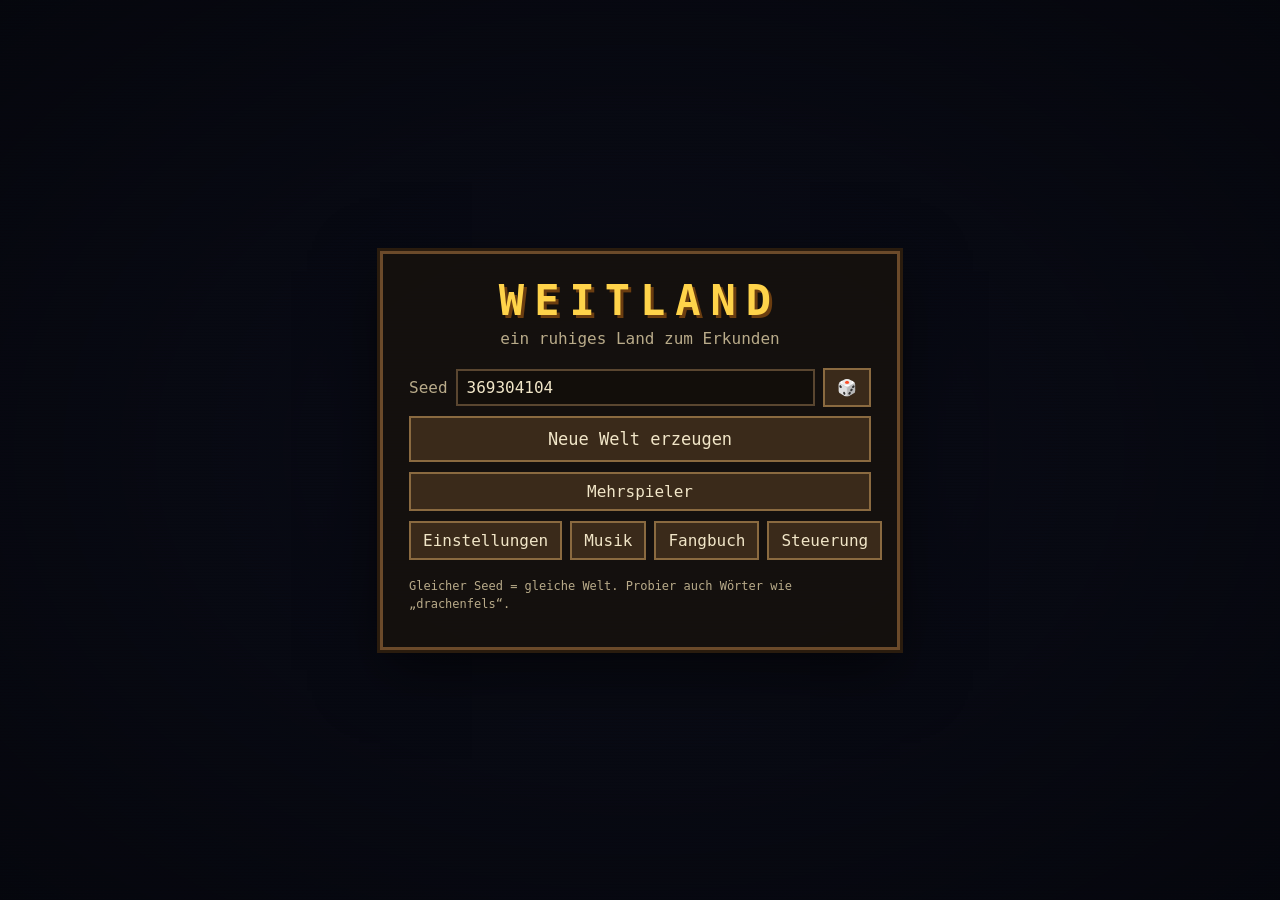
==== commit bc195f6e: "Weitland aktualisieren (2026-10-05)" ====
--- a/weitland/index.html
+++ b/weitland/index.html
@@ -133,6 +133,26 @@
   color: var(--ink); border: 2px solid #8a6a40; outline: none; }
 #mpPlayers { font-size: 13px; color: var(--ink-dim); margin: 4px 0 8px; text-align: center; }
 .setRow input[type=text], #mpName { font: inherit; background: #120e0a; color: var(--ink); border: 1px solid #5a4630; padding: 4px 6px; width: 170px; }
+
+#actionHint { position: absolute; bottom: 64px; left: 50%; transform: translateX(-50%); font-size: 14px; color: #fff;
+  background: rgba(16,13,10,.62); border: 1px solid #5a4630; padding: 5px 12px; white-space: nowrap; }
+#actionHint.urgent { color: #ffe27a; border-color: #ffd34a; animation: pulse .25s infinite alternate; }
+@keyframes pulse { from { transform: translateX(-50%) scale(1); } to { transform: translateX(-50%) scale(1.08); } }
+#reel { position: absolute; bottom: 92px; left: 50%; transform: translateX(-50%); width: min(340px, 80vw);
+  background: rgba(16,13,10,.7); border: 1px solid #5a4630; padding: 8px 10px; }
+.reelLabel { font-size: 12px; text-align: center; margin-bottom: 6px; }
+.reelLabel b { color: var(--gold); }
+.reelBar { height: 9px; background: #120e0a; border: 1px solid #5a4630; margin-top: 4px; }
+#reelProg { height: 100%; width: 0; background: linear-gradient(to right, #4f8a3a, #a6d65e); }
+#reelTension { height: 100%; width: 0; background: #d9a441; }
+#reelTension.pull { background: #e0483a; }
+#fishList { display: grid; grid-template-columns: 1fr 1fr; gap: 4px; max-height: 300px; overflow-y: auto; margin: 6px 0 8px;
+  scrollbar-color: #8a6a40 #1a140e; scrollbar-width: thin; }
+.fishRow { display: flex; align-items: center; gap: 8px; padding: 4px 6px; background: rgba(255,255,255,.03); font-size: 12px; }
+.fishRow canvas { width: 48px; height: 24px; image-rendering: pixelated; flex: none; }
+.fishRow .fn { color: var(--ink); } .fishRow .fd { color: var(--ink-dim); font-size: 11px; }
+.fishRow.unknown .fn { color: #6f6455; }
+@media (max-width: 520px) { #fishList { grid-template-columns: 1fr; } }
 </style>
 </head>
 <body>
@@ -147,6 +167,9 @@
   <div id="status"></div>
   <pre id="debug" class="hidden"></pre>
   <div id="roomInfo" class="hidden"></div>
+  <div id="actionHint" class="hidden"></div>
+  <div id="reel" class="hidden"><div class="reelLabel">Einholen: <b>E halten</b> · loslassen, wenn er zieht!</div>
+    <div class="reelBar"><div id="reelProg"></div></div><div class="reelBar tension"><div id="reelTension"></div></div></div>
   <div id="lockHint">Ins Bild klicken = mit Maus/Trackpad umschauen · oder zwei Finger wischen · Pfeiltasten gehen immer</div>
 </div>
 <div id="toast"></div>
@@ -172,6 +195,7 @@
       <div class="row">
         <button id="btnSettings">Einstellungen</button>
         <button id="btnMusic">Musik</button>
+        <button id="btnFish">Fangbuch</button>
         <button id="btnHelp">Steuerung</button>
       </div>
       <p class="fine">Gleicher Seed = gleiche Welt. Probier auch Wörter wie „drachenfels“.</p>
@@ -194,6 +218,8 @@
         <tr><td>ins Bild klicken</td><td>mit Maus oder Trackpad umschauen (Esc gibt frei)</td></tr>
         <tr><td>2 Finger wischen</td><td>umschauen auf dem Trackpad, ohne Klick</td></tr>
         <tr><td>M</td><td>Karte (wischen/Mausrad = Zoom)</td></tr>
+        <tr><td>E / Klick</td><td>Angeln (am Wasser) · im Plattenbau: rauchen, Gitarre …</td></tr>
+        <tr><td>J</td><td>Fangbuch</td></tr>
         <tr><td>L</td><td>Laterne</td></tr>
         <tr><td>T halten</td><td>Zeitraffer: je länger, desto schneller (ein Tag in wenigen Sekunden)</td></tr>
         <tr><td>N</td><td>nächster Song</td></tr>
@@ -244,6 +270,16 @@
         und erscheinen direkt neben dem Gastgeber. <b>Enter</b> = Chat.<br>
         Braucht Internet. Die Verbindung läuft direkt zwischen euren Rechnern (WebRTC); in manchen
         Schul-WLANs sind solche Verbindungen gesperrt – dann klappt es z. B. über einen Handy-Hotspot.</p>
+      <button data-back>Zurück</button>
+    </section>
+
+    <section id="p_fish" class="hidden">
+      <h2>Fangbuch</h2>
+      <div id="fishSummary" class="now"></div>
+      <div id="fishList"></div>
+      <p class="fine"><b>E</b> am Wasser = Angel auswerfen. Taucht der Schwimmer richtig ab: sofort <b>E</b>.
+        Dann <b>E halten</b> zum Einholen – aber loslassen, solange der Fisch zieht. In der Dämmerung und bei Regen
+        beißen sie öfter, manche Fische nur nachts, große nur im tiefen Wasser. Seen/Flüsse und Meer haben andere Arten.</p>
       <button data-back>Zurück</button>
     </section>
 
@@ -680,8 +716,11 @@
     veg.h[j] = th[i]; veg.kind[j] = tk[i]; veg.variant[j] = tv[i];
   }
 
-  // ---------- 6. Startpunkt: am Rand eines Dorfes, sonst eine Wiese nahe der Mitte ----------
-  const world = { N, seed, seedStr, levels, veg, bStart, NB, gtype, mat, cells, structures, spawn: null };
+  // ---------- 6. Meer oder Binnengewässer? (Flutfüllung vom Kartenrand, 8-m-Raster) ----------
+  const seaMask = computeSeaMask(levels[3]);
+
+  // ---------- 7. Startpunkt: am Rand eines Dorfes, sonst eine Wiese nahe der Mitte ----------
+  const world = { N, seed, seedStr, mode: 'medieval', levels, veg, bStart, NB, gtype, mat, cells, structures, seaMask, spawn: null };
   world.spawn = findSpawn(world, forestAt);
 
   onProgress(1, 'Fertig');
@@ -798,6 +837,26 @@
   }
   out.sort((a, b) => a[3] - b[3]);
   return out.slice(0, max);
+}
+
+// 1 = Meer (mit dem Kartenrand verbunden), 0 = Land oder Binnengewässer; 256×256, 8 m pro Zelle
+function computeSeaMask(L) {
+  const S = L.size, h = L.h, m = new Uint8Array(S * S), stack = [];
+  for (let i = 0; i < S; i++) stack.push(i, (S - 1) * S + i, i * S, i * S + S - 1);
+  while (stack.length) {
+    const i = stack.pop();
+    if (m[i] || h[i] >= 0) continue;
+    m[i] = 1;
+    const x = i % S, y = (i / S) | 0;
+    if (x > 0) stack.push(i - 1); if (x < S - 1) stack.push(i + 1);
+    if (y > 0) stack.push(i - S); if (y < S - 1) stack.push(i + S);
+  }
+  return m;
+}
+
+function isSeaAt(world, x, y) {
+  if (x < 0 || y < 0 || x >= world.N || y >= world.N) return true;
+  return world.seaMask[((y / 8) | 0) * 256 + ((x / 8) | 0)] === 1;
 }
 </script>
 <script>
@@ -2036,6 +2095,7 @@
     this.drawOthers(cam, S, t);
     if (this.details) this.drawDetails(cam, S, t);
     this.drawParticles(cam, S, t);
+    if (this.fishView) this.drawFishing(cam, S, t, this.fishView);
     if (P.rain > 0.02) this.drawRain(t, P.rain, P.wind);
     this.ctx.putImageData(this.img, 0, 0);
   }
@@ -2110,6 +2170,8 @@
     const lightScale = 0.86;
     const rain = P.rain;
     const refl = this.reflections && waterLift > 0.05;
+    const seaMask = world.seaMask, wind = P.wind;
+    const waveSea = 0.1 + wind * 0.16, waveLake = 0.025 + wind * 0.05;
     wmask.fill(0);
 
     // ---- Spaltenzustand: alles unterhalb von ytop ist belegt, dazu bis zu MAX_HOLES freie Lücken ----
@@ -2185,8 +2247,19 @@
         }
 
         // ---- 2. Boden, Wasser oder Gebäude ----
-        const water = h < SEA_LEVEL;
-        const surf = water ? SEA_LEVEL : h;
+        // ---- Wellen: echte Höhe nahe der Kamera, weiter weg flach ----
+        let wh = 0, wgx = 0, wgy = 0, sea = 0;
+        if (h < SEA_LEVEL + 0.35 && z < 80) {
+          sea = seaMask ? seaMask[(((wy * 0.125) | 0) & 255) * 256 + (((wx * 0.125) | 0) & 255)] : 1;
+          const amp = (sea ? waveSea : waveLake) * (z > 50 ? (80 - z) / 30 : 1);
+          const a1 = wx * 0.42 + wy * 0.17 + t * 1.25, a2 = wy * 0.55 - wx * 0.14 + t * 1.65, a3 = (wx + wy) * 0.95 + t * 2.6;
+          const c1 = Math.cos(a1), c2 = Math.cos(a2), c3 = Math.cos(a3);
+          wh = amp * (Math.sin(a1) + 0.6 * Math.sin(a2) + 0.25 * Math.sin(a3));
+          wgx = amp * (0.42 * c1 - 0.084 * c2 + 0.2375 * c3);
+          wgy = amp * (0.17 * c1 + 0.33 * c2 + 0.2375 * c3);
+        }
+        const water = h < SEA_LEVEL + wh;
+        const surf = water ? SEA_LEVEL + wh : h;
         const syf = horizon + (camZ - surf) * focal / z;
         let n;
         if (nh === 0) {
@@ -2225,9 +2298,11 @@
               r *= (ambR + sunR * dS + moR * dM + lan * 1.15) * lightScale;
               g *= (ambG + sunG * dS + moG * dM + lan * 0.72) * lightScale;
               b *= (ambB + sunB * dS + moB * dM + lan * 0.34) * lightScale;
+              // nasser Sand direkt an der Wasserkante
+              if (h < SEA_LEVEL + 0.3 && z < 80 && kc >= 0) { const wet = 0.78 + (h - SEA_LEVEL) * 0.7; r *= wet; g *= wet; b *= wet * 1.02; }
             } else {
               // ---- Wasser: durchscheinender Grund, Himmelsspiegelung, Wellen, Glitzern ----
-              const depth = SEA_LEVEL - h;
+              const depth = surf - h;
               const lt = (ambR + sunR * sdz * cs) * 0.5 + (ambB + sunB * sdz * cs) * 0.5;
               const lw = lt < 0 ? 0 : lt;
               const tr = depth < 3.5 ? depth / 3.5 : 1;
@@ -2250,10 +2325,22 @@
                 }
               }
               r += (pr - r) * fres; g += (pg - g) * fres; b += (pb - b) * fres;
-              const wk = 1 + wq * (0.28 + rain * 0.3);
+              // Wellenflanken: zur Sonne geneigte Seiten heller
+              const tilt = (-wgx * sdx - wgy * sdy) * 1.6 - (wgx * dnx + wgy * dny) * 0.9;
+              const wk = 1 + wq * (0.28 + rain * 0.3) + tilt;
               r *= wk; g *= wk; b *= wk;
+              // Schaum: Linien, die zur Küste rollen, und eine flackernde Kante am Ufer
+              if (depth < 1.4 && kc >= 0) {
+                const roll = Math.sin(depth * 5.2 - t * (sea ? 2.1 : 1.2) + wq * 3);
+                let foam = smoothstep(0.72, 0.97, roll) * (1 - depth / 1.4) * (sea ? 0.9 : 0.35);
+                foam = Math.max(foam, smoothstep(0.28, 0.0, depth) * (0.55 + 0.45 * Math.sin(t * 3.1 + wx * 1.7 + wy * 1.3)) * (sea ? 1 : 0.5));
+                if (foam > 0) {
+                  const fl = (ambR + sunR * (sdz > 0 ? sdz : 0) * cs + moR * 1.5) * 0.95 + lan * 0.8;
+                  r += (236 * fl - r) * foam; g += (242 * fl - g) * foam; b += (242 * fl - b) * foam;
+                }
+              }
               const cosE = 1 / Math.sqrt(1 + sl * sl);
-              const qxv = dnx * cosE, qyv = dny * cosE, qzv = sl * cosE + wq * 0.14;
+              const qxv = dnx * cosE, qyv = dny * cosE, qzv = sl * cosE + wq * 0.14 + (wgx * dnx + wgy * dny) * 0.9;
               if (sunVis > 0) {
                 const sd = qxv * sdx + qyv * sdy + qzv * sdz;
                 if (sd > 0.95) { const sp = Math.pow((sd - 0.95) * 20, 6) * sunVis * 255 * cs; r += sp * sunR; g += sp * sunG; b += sp * sunB * 0.9; }
@@ -2892,6 +2979,61 @@
     }
   }
 
+  // ---- Angelrute (unten rechts), Schnur und Schwimmer ----
+  drawFishing(cam, S, t, v) {
+    const { W, H, buf, zbuf, focal, horizon, fx, fy, rx, ry } = this;
+    const light = clamp((S.amb[0] + S.sunLight[0] * 0.6) * 1.1 + this.P.lantern * 0.4, 0.25, 1.2);
+    const put = (x, y, r, g, b) => {
+      x |= 0; y |= 0;
+      if (x < 0 || y < 0 || x >= W || y >= H) return;
+      buf[y * W + x] = 0xff000000 | ((clamp(b, 0, 255) | 0) << 16) | ((clamp(g, 0, 255) | 0) << 8) | (clamp(r, 0, 255) | 0);
+    };
+    // Schwimmer projizieren
+    const dx = v.x - cam.x, dy = v.y - cam.y, z = dx * fx + dy * fy;
+    let bx = -1, by = -1;
+    if (z > 0.3) { bx = W * 0.5 + (dx * rx + dy * ry) * focal / z; by = horizon + (cam.z - v.z) * focal / z; }
+    // Rute: biegt sich beim Einholen
+    const bend = v.reel ? 0.06 + (v.tension || 0) * 0.08 : 0;
+    const x0 = W * 0.95, y0 = H * 1.02, x1 = W * (0.72 - bend * 0.3), y1 = H * (0.48 + bend);
+    const steps = Math.ceil(Math.hypot(x1 - x0, y1 - y0));
+    for (let k = 0; k <= steps; k++) {
+      const q = k / steps, x = lerp(x0, x1, q), y = lerp(y0, y1, q) + Math.sin(q * Math.PI) * bend * H * 0.3;
+      const thick = q < 0.35 ? 2 : 1;
+      for (let o = 0; o < thick; o++) put(x + o, y, 92 * light, 64 * light, 40 * light);
+      if (q < 0.18) put(x + thick, y, 40 * light, 34 * light, 30 * light);   // Griff
+    }
+    // Schnur mit leichtem Durchhang
+    if (bx >= 0) {
+      const sag = v.reel ? 0 : Math.min(H * 0.12, 0.08 * Math.hypot(bx - x1, by - y1));
+      const n = Math.ceil(Math.hypot(bx - x1, by - y1)) + 1;
+      for (let k = 0; k <= n; k++) {
+        const q = k / n, x = lerp(x1, bx, q), y = lerp(y1, by, q) + Math.sin(q * Math.PI) * sag;
+        const p = (y | 0) * W + (x | 0);
+        if (x < 0 || y < 0 || x >= W || y >= H) continue;
+        const o = buf[p], a = 0.45;
+        const r = (o & 255) * (1 - a) + 225 * a * light, g = ((o >>> 8) & 255) * (1 - a) + 225 * a * light, b = ((o >>> 16) & 255) * (1 - a) + 215 * a * light;
+        buf[p] = 0xff000000 | ((b | 0) << 16) | ((g | 0) << 8) | (r | 0);
+      }
+      // Schwimmer: oben rot, unten weiß
+      const sz = Math.max(1, Math.round(0.12 * focal / Math.max(z, 0.5)));
+      const p0 = (by | 0) * W + (bx | 0);
+      if (p0 >= 0 && p0 < W * H && (zbuf[p0] > z - 0.5 || v.flying)) {
+        for (let yy = -sz; yy <= sz; yy++) for (let xx = -Math.max(0, sz - 1); xx <= Math.max(0, sz - 1); xx++) {
+          const top = yy <= 0;
+          put(bx + xx, by + yy, (top ? 220 : 236) * light, (top ? 40 : 236) * light, (top ? 36 : 230) * light);
+        }
+      }
+      // Spritzer beim Aufkommen und beim Biss
+      if (v.splash > 0) {
+        const rr = (1 - v.splash) * 6 * sz + 2;
+        for (let k = 0; k < 14; k++) {
+          const a = k / 14 * Math.PI * 2;
+          put(bx + Math.cos(a) * rr, by + Math.sin(a) * rr * 0.35, 230 * light, 238 * light, 240 * light);
+        }
+      }
+    }
+  }
+
   // ---- Regen: schräge Striche über dem ganzen Bild ----
   drawRain(t, rain, wind) {
     const { W, H, buf } = this;
@@ -3126,6 +3268,26 @@
       case 'snow': this.burst(t, 0.1, 'lowpass', 2600 * k, 0.5, 0.08); this.burst(t + 0.03, 0.06, 'highpass', 3000, 0.5, 0.03); break;
       case 'dirt': this.burst(t, 0.08, 'lowpass', 900 * k, 0.6, 0.11); break;
       default: this.burst(t, 0.09, 'lowpass', 1300 * k, 0.6, 0.07);
+    }
+  },
+
+  // ---- Angeln ----
+  fishSound(type) {
+    if (!this.ready) return;
+    const t = this.ctx.currentTime + 0.005;
+    switch (type) {
+      case 'cast': this.burst(t, 0.35, 'bandpass', 2600, 0.6, 0.05); this.tone(this.sfxBus, 'sine', t, 0.3, 900, 300, 0.02); break;
+      case 'plop': this.tone(this.sfxBus, 'sine', t, 0.12, 700, 180, 0.12); this.burst(t + 0.02, 0.15, 'bandpass', 1200, 0.8, 0.05); break;
+      case 'nibble': this.tone(this.sfxBus, 'sine', t, 0.06, 520, 300, 0.05); break;
+      case 'bite': this.burst(t, 0.3, 'bandpass', 900, 0.7, 0.16); this.tone(this.sfxBus, 'sine', t, 0.15, 400, 120, 0.12); break;
+      case 'hook': this.tone(this.sfxBus, 'triangle', t, 0.08, 1200, 1500, 0.05); break;
+      case 'pull': this.burst(t, 0.18, 'bandpass', 700, 0.8, 0.08); break;
+      case 'reel': this.burst(t, 0.015, 'highpass', 3500, 0.7, 0.03); break;
+      case 'snap': this.tone(this.sfxBus, 'square', t, 0.1, 1800, 300, 0.05); this.burst(t, 0.2, 'highpass', 2000, 0.5, 0.06); break;
+      case 'catch':
+        this.burst(t, 0.35, 'bandpass', 1000, 0.6, 0.12);
+        [72, 76, 79, 84].forEach((m, i) => this.tone(this.sfxBus, 'triangle', t + 0.15 + i * 0.09, 0.3, 440 * Math.pow(2, (m - 69) / 12), 440 * Math.pow(2, (m - 69) / 12), 0.07));
+        break;
     }
   },
 
@@ -3522,6 +3684,9 @@
       const o = this.others.get(conn.peer);
       const text = String(msg.text || '').slice(0, 140);
       if (o && text) this.broadcast({ t: 'chat', name: o.name, text }, null, true);
+    } else if (msg.t === 'ann') {
+      const text = String(msg.text || '').slice(0, 160);
+      if (text) this.broadcast({ t: 'sys', text }, conn.peer, true);
     }
   },
 
@@ -3599,6 +3764,12 @@
     else if (this.role === 'client' && this.hostConn && this.hostConn.open) this.hostConn.send({ t: 'chat', text });
   },
 
+  // Ereignis für alle anderen ansagen (z. B. "X hat einen Hecht gefangen")
+  announce(text) {
+    if (this.role === 'host') this.broadcast({ t: 'sys', text }, null, false);
+    else if (this.role === 'client' && this.hostConn && this.hostConn.open) this.hostConn.send({ t: 'ann', text });
+  },
+
   // ---------------- jedes Frame ----------------
   update(dt, me) {
     if (!this.role) return;
@@ -3647,6 +3818,244 @@
 </script>
 <script>
 'use strict';
+/* Angeln: E (oder Klick) wirft aus. Warten – manchmal zuckt der Schwimmer nur.
+   Taucht er richtig ab, schnell E drücken. Dann einholen: E halten, aber loslassen,
+   solange der Fisch zieht, sonst reißt die Schnur. Fänge landen im Fangbuch (J). */
+
+// water: 'fresh' (See/Fluss), 'sea' (Meer), 'any'; time: 'any' | 'day' | 'night' | 'twilight'
+const FISH = [
+  { id: 'rotauge', name: 'Rotauge', water: 'fresh', min: 12, max: 32, w: 30, str: 0.25, col: [176, 182, 190], fin: [200, 70, 60] },
+  { id: 'barsch', name: 'Barsch', water: 'fresh', min: 15, max: 42, w: 22, str: 0.4, col: [118, 140, 70], fin: [220, 110, 50], stripes: true },
+  { id: 'karpfen', name: 'Karpfen', water: 'fresh', min: 30, max: 85, w: 12, str: 0.6, col: [176, 140, 70], fin: [150, 110, 60] },
+  { id: 'forelle', name: 'Forelle', water: 'fresh', min: 20, max: 60, w: 10, str: 0.5, col: [150, 160, 140], fin: [210, 120, 140], rain: 2 },
+  { id: 'hecht', name: 'Hecht', water: 'fresh', min: 45, max: 125, w: 5, str: 0.85, col: [92, 120, 70], fin: [130, 110, 60], long: true },
+  { id: 'aal', name: 'Aal', water: 'fresh', min: 40, max: 95, w: 6, str: 0.55, col: [70, 66, 50], fin: [70, 66, 50], time: 'night', long: true },
+  { id: 'wels', name: 'Wels', water: 'fresh', min: 80, max: 230, w: 1.4, str: 1, col: [80, 76, 70], fin: [60, 56, 52], time: 'night' },
+  { id: 'goldschleie', name: 'Goldene Schleie', water: 'fresh', min: 25, max: 55, w: 0.5, str: 0.5, col: [236, 190, 60], fin: [250, 220, 120], rare: true },
+  { id: 'hering', name: 'Hering', water: 'sea', min: 18, max: 36, w: 30, str: 0.25, col: [170, 190, 210], fin: [120, 140, 170] },
+  { id: 'makrele', name: 'Makrele', water: 'sea', min: 25, max: 48, w: 22, str: 0.45, col: [70, 120, 150], fin: [200, 210, 220], stripes: true },
+  { id: 'scholle', name: 'Scholle', water: 'sea', min: 20, max: 52, w: 15, str: 0.35, col: [150, 126, 92], fin: [220, 120, 50], flat: true },
+  { id: 'dorsch', name: 'Dorsch', water: 'sea', min: 35, max: 115, w: 11, str: 0.7, col: [140, 132, 100], fin: [120, 112, 86] },
+  { id: 'wolfsbarsch', name: 'Wolfsbarsch', water: 'sea', min: 35, max: 85, w: 5, str: 0.75, col: [160, 170, 176], fin: [110, 120, 130], time: 'twilight' },
+  { id: 'thunfisch', name: 'Thunfisch', water: 'sea', min: 90, max: 260, w: 0.9, str: 1, col: [50, 70, 110], fin: [230, 200, 60], deep: true },
+  { id: 'stiefel', name: 'Alter Stiefel', water: 'any', min: 28, max: 32, w: 2.5, str: 0.1, col: [96, 70, 46], fin: [70, 50, 34], junk: true },
+  { id: 'flasche', name: 'Flaschenpost', water: 'any', min: 22, max: 26, w: 0.8, str: 0.1, col: [120, 170, 120], fin: [230, 220, 190], junk: true },
+];
+
+const JOURNAL_KEY = 'weitland.fish.v1';
+
+const Fishing = {
+  state: 'idle',            // idle | flying | waiting | bite | reel
+  bob: null,                // Schwimmer {x, y, z, sea, depth}
+  t: 0, waitT: 0, nibbles: [], biteT: 0, castFrom: null,
+  fish: null, size: 0, progress: 0, tension: 0, pulling: false, pullT: 0, reelT: 0,
+  dip: 0, splash: 0, journal: {}, onEvent: null,
+
+  loadJournal() {
+    try { this.journal = JSON.parse(localStorage.getItem(JOURNAL_KEY) || '{}') || {}; } catch (e) { this.journal = {}; }
+  },
+  saveJournal() { try { localStorage.setItem(JOURNAL_KEY, JSON.stringify(this.journal)); } catch (e) { /* egal */ } },
+  emit(type, data) { if (this.onEvent) this.onEvent(type, data); },
+
+  // Wasserstelle vor dem Spieler suchen (für Hinweis und Auswurf)
+  findSpot(world, p) {
+    if (p.fly) return null;
+    const dx = Math.cos(p.yaw), dy = Math.sin(p.yaw);
+    const ideal = clamp(8 + p.pitch * 12, 4, 15);
+    let best = null;
+    for (let s = 2.5; s <= 18; s += 0.5) {
+      const x = p.x + dx * s, y = p.y + dy * s;
+      const h = groundHeight(world, x, y);
+      if (h > SEA_LEVEL - 0.35) continue;
+      if (world.mat[(y | 0) * world.N + (x | 0)] & M_STRUCT && !(world.mat[(y | 0) * world.N + (x | 0)] & M_SPAN)) continue;
+      const score = Math.abs(s - ideal);
+      if (!best || score < best.score) best = { x, y, z: SEA_LEVEL, depth: SEA_LEVEL - h, sea: isSeaAt(world, x, y), score, s };
+    }
+    return best;
+  },
+
+  // E / Klick
+  press(world, p, cond) {
+    if (this.state === 'idle') {
+      const spot = this.findSpot(world, p);
+      if (!spot) { this.emit('msg', 'Hier ist kein Wasser zum Angeln – stell dich ans Ufer oder auf einen Steg.'); return; }
+      this.bob = spot;
+      this.castFrom = { x: p.x, y: p.y, z: p.eyeZ + 0.3 };
+      this.state = 'flying'; this.t = 0;
+      this.emit('cast');
+    } else if (this.state === 'waiting') {
+      this.reset();
+      this.emit('msg', 'Eingeholt.');
+    } else if (this.state === 'bite') {
+      this.hook(cond);
+    }
+  },
+
+  reset() { this.state = 'idle'; this.bob = null; this.fish = null; this.dip = 0; this.emit('ui'); },
+
+  scheduleWait(cond) {
+    // Dämmerung und Regen: mehr Bisse
+    let base = 4 + Math.random() * 9;
+    if (cond.twilight) base *= 0.7;
+    if (cond.rain > 0.3) base *= 0.7;
+    this.waitT = base;
+    this.nibbles = [];
+    const n = (Math.random() * 3) | 0;
+    for (let i = 0; i < n; i++) this.nibbles.push(Math.random() * base * 0.85);
+    this.nibbles.sort((a, b) => a - b);
+    this.t = 0;
+  },
+
+  pickFish(cond) {
+    const water = this.bob.sea ? 'sea' : 'fresh';
+    let total = 0;
+    const cand = [];
+    for (const f of FISH) {
+      if (f.water !== 'any' && f.water !== water) continue;
+      let w = f.w;
+      if (f.time === 'night') w *= cond.night ? 4 : 0.05;
+      if (f.time === 'twilight') w *= cond.twilight ? 5 : 0.4;
+      if (f.rain) w *= 1 + cond.rain * f.rain;
+      if (f.deep) w *= this.bob.depth > 6 ? 3 : 0.1;
+      cand.push([f, w]); total += w;
+    }
+    let r = Math.random() * total;
+    for (const [f, w] of cand) { r -= w; if (r <= 0) return f; }
+    return cand[0][0];
+  },
+
+  hook(cond) {
+    this.fish = this.pickFish(cond);
+    const f = this.fish;
+    this.size = Math.round(f.min + (f.max - f.min) * Math.pow(Math.random(), 2.2));
+    this.state = 'reel';
+    this.progress = 0; this.tension = 0; this.pulling = false; this.pullT = 0.6 + Math.random(); this.reelT = 0;
+    this.need = f.junk ? 1.2 : 2 + (this.size - f.min) / Math.max(1, f.max - f.min) * 3 + f.str * 2;
+    this.emit('hook');
+    this.emit('ui');
+  },
+
+  update(dt, world, p, holding, cond) {
+    if (this.state === 'idle') return;
+    this.t += dt;
+    // Wer wegläuft oder losfliegt, holt die Angel ein
+    if (p.fly || (this.castFrom && Math.hypot(p.x - this.castFrom.x, p.y - this.castFrom.y) > 3)) {
+      this.reset(); this.emit('msg', 'Die Angel ist eingeholt.'); return;
+    }
+    if (this.state === 'flying') {
+      if (this.t >= 0.6) { this.state = 'waiting'; this.splash = 1; this.emit('plop'); this.scheduleWait(cond); }
+      return;
+    }
+    this.splash = Math.max(0, this.splash - dt * 2.5);
+    if (this.state === 'waiting') {
+      this.dip = 0;
+      while (this.nibbles.length && this.t > this.nibbles[0]) { this.nibbles.shift(); this.nibbleT = 0.25; this.emit('nibble'); }
+      if (this.nibbleT > 0) { this.nibbleT -= dt; this.dip = 0.12; }
+      if (this.t > this.waitT) { this.state = 'bite'; this.biteT = 0; this.splash = 1; this.emit('bite'); }
+    } else if (this.state === 'bite') {
+      this.biteT += dt;
+      this.dip = 0.35;
+      if (this.biteT > 0.95) {
+        this.state = 'waiting'; this.scheduleWait(cond); this.dip = 0;
+        this.emit('msg', 'Zu spät – der Fisch hat den Köder geklaut.');
+      }
+    } else if (this.state === 'reel') {
+      const f = this.fish;
+      this.pullT -= dt;
+      if (this.pullT <= 0) {
+        this.pulling = !this.pulling;
+        this.pullT = this.pulling ? 0.45 + Math.random() * (0.5 + f.str) : 0.6 + Math.random() * (1.6 - f.str);
+        if (f.junk) this.pulling = false;
+        if (this.pulling) this.emit('pull');
+      }
+      if (holding) {
+        if (this.pulling) this.tension += dt * (0.8 + f.str * 0.9);
+        else { this.tension -= dt * 0.5; this.progress += dt / this.need; }
+        this.reelT += dt;
+      } else {
+        this.tension -= dt * 1.1;
+        this.progress = Math.max(0, this.progress - dt * 0.04);
+      }
+      this.tension = clamp(this.tension, 0, 1.2);
+      this.dip = this.pulling ? 0.3 : 0.1;
+      if (this.tension >= 1) {
+        this.emit('snap');
+        this.emit('msg', `Die Schnur ist gerissen – ${f.junk ? 'weg ist es' : 'der Fisch ist weg'}.`);
+        this.reset();
+      } else if (this.progress >= 1) {
+        this.catchIt();
+      } else if (this.t > 40) {
+        this.emit('msg', 'Der Fisch hat sich losgerissen.');
+        this.reset();
+      }
+      this.emit('ui');
+    }
+  },
+
+  catchIt() {
+    const f = this.fish, size = this.size;
+    const j = this.journal[f.id] || { count: 0, best: 0 };
+    const first = j.count === 0, record = size > j.best;
+    j.count++; j.best = Math.max(j.best, size);
+    if (!j.first) j.first = Date.now();
+    this.journal[f.id] = j;
+    this.saveJournal();
+    this.emit('catch', { fish: f, size, first, record: record && !first });
+    this.reset();
+  },
+
+  // Position des Schwimmers für den Renderer (fliegt im Bogen, wippt auf dem Wasser)
+  view(t) {
+    if (this.state === 'idle' || !this.bob) return null;
+    const b = this.bob;
+    if (this.state === 'flying') {
+      const k = Math.min(1, this.t / 0.6), f = this.castFrom;
+      return { x: lerp(f.x, b.x, k), y: lerp(f.y, b.y, k), z: lerp(f.z, b.z, k) + Math.sin(k * Math.PI) * 2.5, flying: true, reel: 0, splash: 0 };
+    }
+    let x = b.x, y = b.y;
+    if (this.state === 'reel') {
+      const k = this.progress * 0.75, f = this.castFrom;
+      x = lerp(b.x, f.x, k) + (this.pulling ? Math.sin(t * 23) * 0.15 : 0);
+      y = lerp(b.y, f.y, k) + (this.pulling ? Math.cos(t * 19) * 0.15 : 0);
+    }
+    const z = b.z + Math.sin(t * 2.2) * 0.04 - this.dip + (this.state === 'bite' ? Math.sin(t * 30) * 0.05 : 0);
+    return { x, y, z, flying: false, reel: this.state === 'reel' ? 1 : 0, splash: this.splash, tension: this.tension };
+  },
+};
+
+// Kleine Pixel-Fische fürs Fangbuch (Canvas, 24×12)
+function drawFishIcon(canvas, f, unknown) {
+  const c = canvas.getContext('2d');
+  canvas.width = 24; canvas.height = 12;
+  c.clearRect(0, 0, 24, 12);
+  const col = unknown ? [70, 62, 52] : f.col, fin = unknown ? [56, 50, 42] : f.fin;
+  const rgb = a => `rgb(${a[0] | 0},${a[1] | 0},${a[2] | 0})`;
+  if (f.junk && !unknown) {
+    c.fillStyle = rgb(col);
+    if (f.id === 'stiefel') { c.fillRect(8, 1, 6, 8); c.fillRect(8, 7, 11, 4); c.fillStyle = rgb(fin); c.fillRect(8, 10, 11, 1); }
+    else { c.fillRect(5, 4, 13, 5); c.fillRect(18, 5, 3, 3); c.fillStyle = rgb(fin); c.fillRect(8, 5, 6, 3); }
+    return;
+  }
+  const len = f.long ? 22 : 18, h = f.flat ? 6 : f.long ? 4 : 6, x0 = 2, cy = 6;
+  for (let x = 0; x < len; x++) {
+    const t = x / len;
+    const half = Math.max(1, Math.round(h / 2 * Math.sin(Math.min(1, t * 1.25) * Math.PI) + (t < 0.2 ? 0.5 : 0)));
+    for (let y = -half; y < half; y++) {
+      const shade = y < 0 ? 1.12 : 0.82;
+      let cc = col.map(v => v * shade);
+      if (f.stripes && !unknown && x % 4 === 0 && x > 3 && x < len - 4) cc = cc.map(v => v * 0.7);
+      c.fillStyle = rgb(cc);
+      c.fillRect(x0 + x, cy + y, 1, 1);
+    }
+  }
+  c.fillStyle = rgb(fin);
+  c.fillRect(x0 + len, cy - 3, 2, 2); c.fillRect(x0 + len, cy + 1, 2, 2); c.fillRect(x0 + len - 1, cy - 1, 1, 2);
+  c.fillRect(x0 + (len >> 1) - 1, cy - (h >> 1) - 1, 3, 1);
+  if (!unknown) { c.fillStyle = '#111'; c.fillRect(x0 + 3, cy - 1, 1, 1); }
+}
+</script>
+<script>
+'use strict';
 /* Eingabe: Tastatur, Maus (Pointer Lock) und Trackpad (Zwei-Finger-Wischen ohne Klick).
    Tasten werden über e.code gelesen, damit QWERTZ und QWERTY gleich funktionieren. */
 
@@ -3679,7 +4088,14 @@
     });
     document.addEventListener('pointerlockchange', () => {
       this.locked = document.pointerLockElement === canvas;
+      if (!this.locked) this.keys.delete('Mouse0');
     });
+    // Klick/Tippen im Spiel (bei gefangener Maus) zählt wie die Aktionstaste
+    document.addEventListener('mousedown', e => {
+      if (!this.locked || e.button !== 0) return;
+      this.pressed.add('Mouse0'); this.keys.add('Mouse0');
+    });
+    document.addEventListener('mouseup', e => { if (e.button === 0) this.keys.delete('Mouse0'); });
     document.addEventListener('mousemove', e => {
       if (!this.locked) return;
       // Manche Browser liefern beim Sperren einzelne riesige Sprünge
@@ -4170,6 +4586,7 @@
     document.querySelectorAll('[data-back]').forEach(b => { b.onclick = () => this.showPanel('main'); });
     $('btnSettings').onclick = () => this.showPanel('settings');
     $('btnHelp').onclick = () => this.showPanel('help');
+    $('btnFish').onclick = () => this.showPanel('fish');
     $('btnMusic').onclick = () => { startAudio(); this.renderTracks(); this.showPanel('music'); };
     $('mPrev').onclick = () => { startAudio(); Music.prev(); };
     $('mNext').onclick = () => { startAudio(); Music.next(); };
@@ -4200,7 +4617,8 @@
   hideMenu() { $('menu').classList.add('hidden'); },
 
   showPanel(name) {
-    for (const p of ['main', 'settings', 'help', 'music', 'multi', 'loading']) $('p_' + p).classList.toggle('hidden', p !== name);
+    for (const p of ['main', 'settings', 'help', 'music', 'multi', 'fish', 'loading']) $('p_' + p).classList.toggle('hidden', p !== name);
+    if (name === 'fish') this.renderFish();
   },
 
   setLoading(frac, text) {
@@ -4278,6 +4696,43 @@
       el.style.opacity = o.screen.z > 120 ? 0.6 : 1;
     }
     for (const el of [...box.children]) if (!seen.has(el)) el.remove();
+  },
+
+  renderFish() {
+    const box = $('fishList');
+    box.innerHTML = '';
+    let known = 0, total = 0;
+    for (const f of FISH) {
+      const j = Fishing.journal[f.id];
+      const row = document.createElement('div');
+      row.className = 'fishRow' + (j ? '' : ' unknown');
+      const cv = document.createElement('canvas');
+      drawFishIcon(cv, f, !j);
+      const txt = document.createElement('div');
+      txt.innerHTML = j ? `<div class="fn">${f.name}</div><div class="fd">${j.count}× · größter ${j.best} cm</div>`
+        : `<div class="fn">???</div><div class="fd">${f.water === 'sea' ? 'Meer' : f.water === 'fresh' ? 'See / Fluss' : 'überall'}</div>`;
+      row.appendChild(cv); row.appendChild(txt);
+      box.appendChild(row);
+      if (j) { known++; total += j.count; }
+    }
+    $('fishSummary').textContent = `${known} von ${FISH.length} entdeckt · ${total} Fänge`;
+  },
+
+  actionHint(text, urgent) {
+    const el = $('actionHint');
+    if (!text) { el.classList.add('hidden'); return; }
+    el.classList.remove('hidden');
+    el.classList.toggle('urgent', !!urgent);
+    if (el.innerHTML !== text) el.innerHTML = text;
+  },
+
+  reelBar(show, progress, tension, pulling) {
+    $('reel').classList.toggle('hidden', !show);
+    if (!show) return;
+    $('reelProg').style.width = (progress * 100).toFixed(1) + '%';
+    const t = $('reelTension');
+    t.style.width = (Math.min(1, tension) * 100).toFixed(1) + '%';
+    t.classList.toggle('pull', !!pulling);
   },
 
   placeBanner(name) {
@@ -4526,11 +4981,15 @@
     UI.toast(p.autorun ? 'Autolaufen an · nur noch lenken (<b>S</b> stoppt)' : 'Autolaufen aus', 2200);
   }
   if (I.consume('KeyN')) { if (Sound.ready) Music.next(); }
+  if (I.consume('KeyJ')) { pause(); UI.showPanel('fish'); return; }
+  if (I.consume('KeyE') | I.consume('Mouse0')) handleAction();
   if (I.consume('Enter') && Net.role) openChat();
   if (I.consume('KeyU')) { const m = Sound.toggleMute(); Music.updateVolume(); UI.toast(m ? '🔇 Ton aus (<b>U</b>)' : '🔊 Ton an', 1600); }
   if (Game.mapOpen) Game.map.handleZoom(I.mapZoom);
 
   p.update(dt, s);
+  Fishing.update(dt, Game.world, p, I.down('KeyE', 'Mouse0'), fishCond());
+  updateActionHint();
   if (p.stepEvent) Sound.step(p.stepEvent);
   if (p.landed) Sound.land();
 
@@ -4593,6 +5052,7 @@
   Game.sky = applyWeather(computeSky(Game.time), Game.weather);
   const flicker = 0.93 + 0.07 * Math.sin(Game.anim * 11) * Math.sin(Game.anim * 7.3);
   Game.renderer.shadowMap = Game.shadows.cur;
+  Game.renderer.fishView = Fishing.view(Game.anim);
   Game.renderer.others = Net.role ? [...Net.others.values()].filter(o => o.x !== undefined) : null;
   Game.renderer.render(
     { x: p.x, y: p.y, z: p.eyeZ, yaw: p.yaw, pitch: p.pitch, lantern: Game.lantern * flicker },
@@ -4672,8 +5132,66 @@
   window.addEventListener('beforeunload', writeSave);
   document.addEventListener('visibilitychange', () => { if (document.hidden && Game.state === 'play') pause(); });
   setupMultiplayer();
+  setupFishing();
   Music.onChange = tr => { UI.renderTracks(); if (tr) UI.toast('♪ ' + escapeHtml(tr.name), 3000); };
   requestAnimationFrame(frame);
+}
+
+// ---------------- Aktionen (E / Klick) und Angeln ----------------
+function fishCond() {
+  const S = computeSky(Game.time);
+  return {
+    night: S.night > 0.5,
+    twilight: Math.abs(S.sunDir[2]) < 0.2,
+    rain: Game.weather ? Game.weather.rain : 0,
+  };
+}
+
+function handleAction() {
+  Fishing.press(Game.world, Game.player, fishCond());
+}
+
+let hintTimer = 0, hintSpot = false;
+function updateActionHint() {
+  const st = Fishing.state;
+  UI.reelBar(st === 'reel', Fishing.progress, Fishing.tension, Fishing.pulling);
+  if (st === 'bite') { UI.actionHint('Biss! Jetzt <b>E</b>!', true); return; }
+  if (st === 'reel') { UI.actionHint(''); if (Input.down('KeyE', 'Mouse0') && Math.random() < 0.25) Sound.fishSound('reel'); return; }
+  if (st === 'waiting' || st === 'flying') { UI.actionHint('Warte auf einen Biss … <b>E</b> = einholen'); return; }
+  hintTimer -= 1 / 30;
+  if (hintTimer <= 0) { hintTimer = 0.3; hintSpot = !!Fishing.findSpot(Game.world, Game.player); }
+  UI.actionHint(hintSpot ? '<b>E</b> – Angel auswerfen' : '');
+}
+
+function setupFishing() {
+  Fishing.loadJournal();
+  Fishing.onEvent = (type, data) => {
+    if (['cast', 'plop', 'nibble', 'bite', 'hook', 'pull', 'snap'].includes(type)) Sound.fishSound(type);
+    if (type === 'msg') UI.toast(data, 2600);
+    if (type === 'catch') {
+      Sound.fishSound('catch');
+      const f = data.fish;
+      let text = f.junk ? `🎣 ${f.name}` : `🎣 <b>${f.name}</b> – ${data.size} cm`;
+      if (data.first) text += ' · <b>Neu im Fangbuch!</b>';
+      else if (data.record) text += ' · <b>Neuer Rekord!</b>';
+      if (f.id === 'flasche') text += '<br>' + bottleMessage();
+      UI.toast(text, 5000);
+      if (Net.role && !f.junk) Net.announce(`${Net.name} hat einen ${f.name} gefangen (${data.size} cm)`);
+    }
+  };
+}
+
+// Flaschenpost: ein Zettel mit einem Hinweis auf einen Ort, den man noch nicht kennt
+function bottleMessage() {
+  const p = Game.player, labels = Game.world.structures.labels;
+  const unknown = labels.filter(l => !Game.map.explored[Math.floor(l.y / Game.map.cell) * EXPL_N + Math.floor(l.x / Game.map.cell)]);
+  const l = (unknown.length ? unknown : labels)[(Math.random() * Math.max(1, (unknown.length ? unknown : labels).length)) | 0];
+  if (!l) return 'Auf dem Zettel steht nur: „Schöner Tag heute.“';
+  const a = Math.atan2(l.y - p.y, l.x - p.x) * 180 / Math.PI + 90;
+  const dirs = ['Norden', 'Nordosten', 'Osten', 'Südosten', 'Süden', 'Südwesten', 'Westen', 'Nordwesten'];
+  const d = dirs[Math.round(((a % 360) + 360) % 360 / 45) % 8];
+  const km = Math.hypot(l.x - p.x, l.y - p.y);
+  return `Auf dem Zettel: „${l.name} liegt etwa ${km > 1000 ? (km / 1000).toFixed(1) + ' km' : Math.round(km / 50) * 50 + ' m'} im ${d}.“`;
 }
 
 // Wenn es länger ruckelt, eine Qualitätsstufe tiefer gehen (nie automatisch höher)
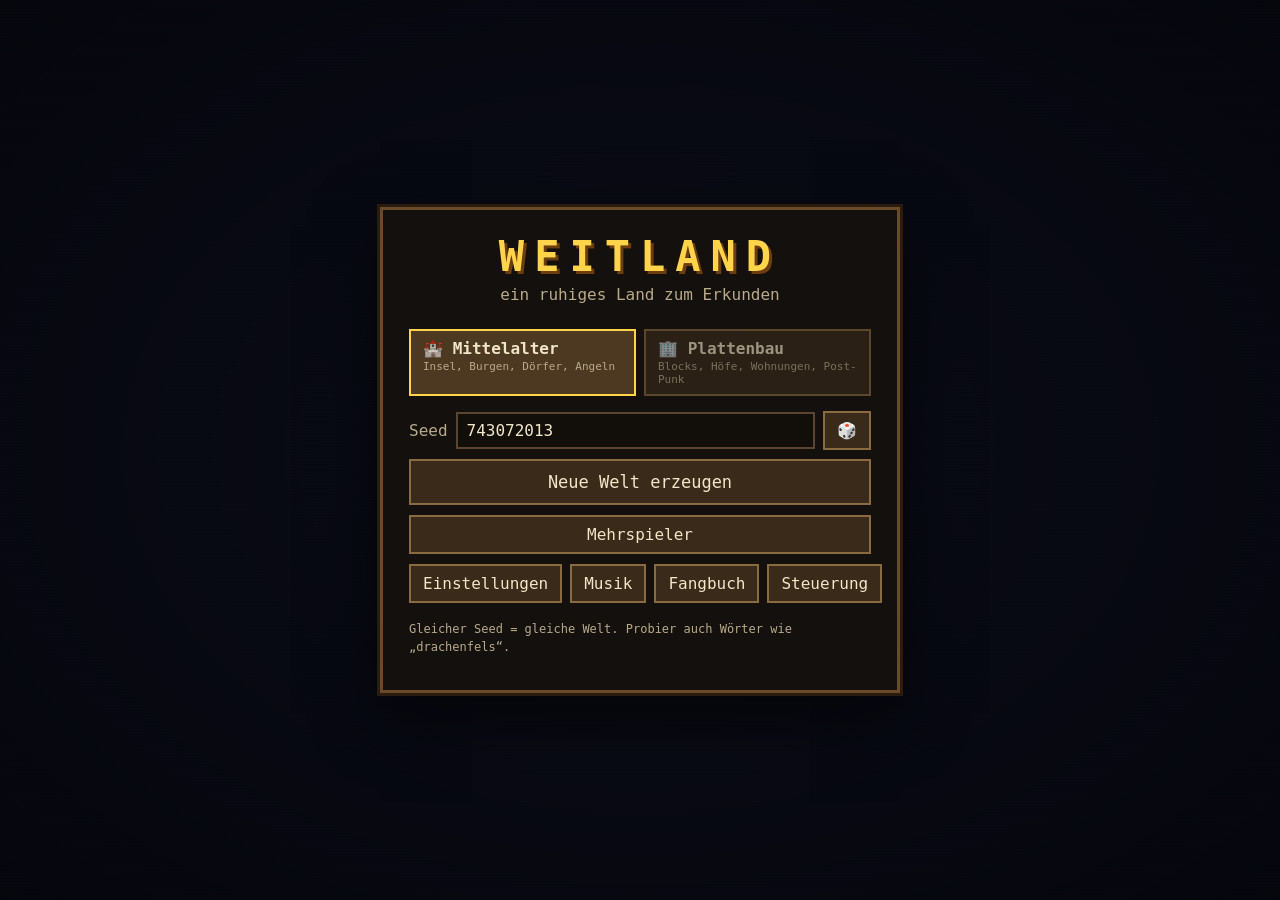
==== commit 8e8a04a8: "Weitland aktualisieren (2026-10-05)" ====
--- a/weitland/index.html
+++ b/weitland/index.html
@@ -153,6 +153,20 @@
 .fishRow .fn { color: var(--ink); } .fishRow .fd { color: var(--ink-dim); font-size: 11px; }
 .fishRow.unknown .fn { color: #6f6455; }
 @media (max-width: 520px) { #fishList { grid-template-columns: 1fr; } }
+
+.modes { display: flex; gap: 8px; margin-bottom: 10px; }
+.modeBtn { display: flex; flex-direction: column; align-items: flex-start; gap: 2px; text-align: left; opacity: .62; }
+.modeBtn span { font-size: 11px; color: var(--ink-dim); }
+.modeBtn.on { opacity: 1; border-color: var(--gold); background: #4d3822; }
+/* Plattenbau: kühleres Menü */
+body.mode-plattenbau { --gold: #e8c46a; --wood: #4a4f55; --panel: rgba(18, 20, 24, 0.93); }
+body.mode-plattenbau .panel { border-color: #4a4f55; box-shadow: 0 0 0 3px #1c1f23, 0 20px 60px rgba(0,0,0,.6); }
+body.mode-plattenbau button { background: #2a2e33; border-color: #5c636b; }
+body.mode-plattenbau button:hover { background: #363b41; border-color: var(--gold); }
+body.mode-plattenbau .modeBtn.on { background: #3a4047; }
+body.mode-plattenbau h1 { text-shadow: 3px 3px 0 #6b2420; letter-spacing: 6px; }
+
+#actionHint.top { bottom: auto; top: 100px; }
 </style>
 </head>
 <body>
@@ -183,6 +197,10 @@
     <p class="sub">ein ruhiges Land zum Erkunden</p>
 
     <section id="p_main">
+      <div class="modes">
+        <button data-mode="medieval" class="modeBtn"><b>🏰 Mittelalter</b><span>Insel, Burgen, Dörfer, Angeln</span></button>
+        <button data-mode="plattenbau" class="modeBtn"><b>🏢 Plattenbau</b><span>Blocks, Höfe, Wohnungen, Post-Punk</span></button>
+      </div>
       <button id="btnResume" class="big hidden">Zurück ins Spiel</button>
       <button id="btnContinue" class="big hidden">Weiterspielen</button>
       <div class="seedRow">
@@ -454,7 +472,16 @@
 const NOVEG_RES = 2;          // Auflösung der "hier keine Bäume"-Maske in Metern
 
 const KIND_CONIFER = 0, KIND_DECID = 1, KIND_BUSH = 2, KIND_ROCK = 3,
-  KIND_LAMP = 4, KIND_WELL = 5, KIND_HAY = 6, KIND_BARREL = 7, KIND_BANNER = 8;
+  KIND_LAMP = 4, KIND_WELL = 5, KIND_HAY = 6, KIND_BARREL = 7, KIND_BANNER = 8,
+  // Plattenbau
+  KIND_BIRCH = 9, KIND_CAR = 10, KIND_BENCH = 11, KIND_SWING = 12, KIND_SLIDE = 13, KIND_LAUNDRY = 14,
+  KIND_ANTENNA = 15, KIND_DUMPSTER = 16, KIND_STREETLAMP = 17, KIND_SOFA = 18, KIND_TABLE = 19, KIND_TV = 20,
+  KIND_FRIDGE = 21, KIND_BED = 22, KIND_STOVE = 23, KIND_PLANT = 24, KIND_WARDROBE = 25, KIND_ASHTRAY = 26,
+  KIND_GUITAR = 27, KIND_CAT = 28, KIND_POPLAR = 29;
+const KIND_INDOOR_MIN = 18, KIND_INDOOR_MAX = 27;     // Möbel: werden mit Innenlicht beleuchtet
+// Kollisionsradius je Objektart (0 = man läuft hindurch)
+const KIND_RADIUS = [0.35, 0.35, 0, -1, 0.15, 1.0, 0.6, 0.4, 0,
+  0.3, 1.1, 0.5, 0.7, 0.7, 0, 0, 0.8, 0.15, 0.7, 0.5, 0.35, 0.4, 0.8, 0.4, 0.3, 0.55, 0.25, 0.25, 0, 0.35];
 
 // Bodenarten (für Gras, Schritte, Karte)
 const G_WATER = 0, G_SAND = 1, G_GRASS = 2, G_FOREST = 3, G_ROCK = 4, G_SNOW = 5, G_PATH = 6, G_BUILT = 7, G_FIELD = 8;
@@ -467,8 +494,10 @@
 
 const nextTick = () => new Promise(r => setTimeout(r, 0));
 
-async function generateWorld(seedStr, onProgress) {
+async function generateWorld(seedStr, onProgress, mode = 'medieval') {
   const seed = seedFromString(seedStr);
+  const pb = mode === 'plattenbau';
+  const district = pb ? districtTerrain(seed) : null;
   const N = WORLD_N;
   const t0 = performance.now();
 
@@ -488,6 +517,11 @@
   // ---------- 1. Höhen ----------
   const H = new Float32Array(N * N);
   for (let y = 0; y < N; y++) {
+    if (pb) {
+      for (let x = 0; x < N; x++) H[y * N + x] = district.height(x, y);
+      if ((y & 31) === 31) { onProgress(0.45 * y / N, 'Forme das Land …'); await nextTick(); }
+      continue;
+    }
     for (let x = 0; x < N; x++) {
       const wx = x + nWarp.fbm(x / 380, y / 380, 3) * 140;
       const wy = y + nWarp.fbm(x / 380 + 40.7, y / 380 - 13.1, 3) * 140;
@@ -546,16 +580,23 @@
     if (h < 0) {
       // Grund unter Wasser: Sand, mit der Tiefe dunkler
       const t = clamp(-h / 8, 0, 1);
-      r = lerp(196, 92, t); g = lerp(180, 100, t); b = lerp(130, 78, t);
+      if (pb) { r = lerp(120, 60, t); g = lerp(112, 66, t); b = lerp(88, 56, t); }
+      else { r = lerp(196, 92, t); g = lerp(180, 100, t); b = lerp(130, 78, t); }
       gt = G_WATER;
     } else if (h < 0.7 + patch * 0.8) {
-      r = 212; g = 196; b = 142;                            // Strand / Ufer
+      if (pb) { r = 150; g = 138; b = 108; } else { r = 212; g = 196; b = 142; }   // Strand / Ufer
       gt = G_SAND;
     } else {
       const fo = forestAt(x, y);
       const gtv = clamp(0.5 + patch * 1.3, 0, 1);
-      r = lerp(74, 108, gtv); g = lerp(128, 162, gtv); b = lerp(46, 64, gtv);
-      r = lerp(r, 50, fo * 0.75); g = lerp(g, 90, fo * 0.75); b = lerp(b, 38, fo * 0.75);
+      if (pb) {
+        // Herbst: blasses Olivgrün, im Wald braunes Laub
+        r = lerp(96, 132, gtv); g = lerp(110, 132, gtv); b = lerp(62, 76, gtv);
+        r = lerp(r, 112, fo * 0.7); g = lerp(g, 92, fo * 0.7); b = lerp(b, 56, fo * 0.7);
+      } else {
+        r = lerp(74, 108, gtv); g = lerp(128, 162, gtv); b = lerp(46, 64, gtv);
+        r = lerp(r, 50, fo * 0.75); g = lerp(g, 90, fo * 0.75); b = lerp(b, 38, fo * 0.75);
+      }
       gt = fo > 0.45 ? G_FOREST : G_GRASS;
       const alp = smoothstep(55, 100, h);                   // Bergwiese
       r = lerp(r, 120, alp * 0.6); g = lerp(g, 132, alp * 0.6); b = lerp(b, 80, alp * 0.6);
@@ -602,7 +643,8 @@
     rnd: mulberry32(seed ^ 0xB11D),
     recolor, decor: [],
   };
-  const structures = buildStructures(B);
+  B.interact = [];
+  const structures = pb ? buildDistrict(B, district) : buildStructures(B);
 
   // ---------- 4. Detailstufen für weite Entfernungen ----------
   // Bauwerke werden mit "Maximum" statt Mittelwert verkleinert, damit Burgen auch von weitem sichtbar bleiben.
@@ -678,7 +720,11 @@
         const treeP = fo * 0.72 + 0.01;
         if (r2 < treeP) {
           const conP = clamp(0.35 + nConifer.fbm(x / 300, y / 300, 2) * 1.6 + smoothstep(30, 80, h) * 0.7, 0, 1);
-          if (r3 < conP) { kind = KIND_CONIFER; size = 10 + r4 * 7; }
+          if (pb) {
+            if (r3 < conP * 0.6) { kind = KIND_CONIFER; size = 11 + r4 * 8; }
+            else if (r3 > 0.93) { kind = KIND_POPLAR; size = 15 + r4 * 6; }
+            else { kind = KIND_BIRCH; size = 10 + r4 * 6; }
+          } else if (r3 < conP) { kind = KIND_CONIFER; size = 10 + r4 * 7; }
           else { kind = KIND_DECID; size = 7 + r4 * 5; }
         } else if (r2 < treeP + 0.035 * (1 - fo * 0.4)) {
           kind = KIND_BUSH; size = 1.0 + r4 * 0.8;
@@ -720,12 +766,14 @@
   const seaMask = computeSeaMask(levels[3]);
 
   // ---------- 7. Startpunkt: am Rand eines Dorfes, sonst eine Wiese nahe der Mitte ----------
-  const world = { N, seed, seedStr, mode: 'medieval', levels, veg, bStart, NB, gtype, mat, cells, structures, seaMask, spawn: null };
-  world.spawn = findSpawn(world, forestAt);
+  const world = { N, seed, seedStr, mode, levels, veg, bStart, NB, gtype, mat, cells, structures, seaMask, spawn: null, interact: B.interact };
+  world.spawn = structures.spawn || findSpawn(world, forestAt);
+  world.homeApt = structures.home ? structures.home.apt : -1;
 
   onProgress(1, 'Fertig');
-  console.log(`[Weitland] Welt ${seedStr} in ${(performance.now() - t0).toFixed(0)} ms, ${count} Objekte, ` +
-    `${structures.villages.length} Dörfer, ${structures.castles.length} Burgen, ${structures.bridges} Brücken, ${cells.size} Bauzellen`);
+  console.log(`[Weitland] ${mode} ${seedStr} in ${(performance.now() - t0).toFixed(0)} ms, ${count} Objekte, ` +
+    (pb ? `${structures.blocks} Blocks, ${structures.flats} Wohnungen, ` : `${structures.villages.length} Dörfer, ${structures.castles.length} Burgen, `) +
+    `${structures.bridges} Brücken, ${cells.size} Bauzellen`);
   return world;
 }
 
@@ -774,9 +822,14 @@
   const k = (y | 0) * N + (x | 0);
   const g = groundHeight(world, x, y);
   if (world.mat[k] & M_SPAN) {
-    const s = world.cells.get(k);
-    if (feet >= s.spanTop - 0.7) return { h: s.spanTop, ceil: Infinity, onSpan: true };
-    return { h: g, ceil: s.spanBot };
+    // Höchste Fläche unter (oder knapp über) den Füßen ist der Boden, die nächste darüber die Decke
+    const sp = world.cells.get(k).spans;
+    let h = g, ceil = Infinity, on = false;
+    for (let q = 0; q < sp.length; q += 2) {
+      if (sp[q + 1] <= feet + 0.7) { if (sp[q + 1] > h) { h = sp[q + 1]; on = true; } }
+    }
+    for (let q = 0; q < sp.length; q += 2) if (sp[q] > h + 0.05 && sp[q] < ceil) ceil = sp[q];
+    return { h, ceil, onSpan: on };
   }
   return { h: g, ceil: Infinity };
 }
@@ -789,7 +842,7 @@
   const H = world.levels[0].h;
   if (world.mat[k]) {
     const s = world.cells.get(k);
-    if (s && (!(world.mat[k] & M_SPAN) || feet >= s.spanTop - 0.7)) return s.wm === SM_STONE ? 'stone' : 'wood';
+    if (s && (!(world.mat[k] & M_SPAN) || standHeight(world, x, y, feet).onSpan)) return s.step || (s.wm === SM_STONE ? 'stone' : 'wood');
   }
   if (H[k] < SEA_LEVEL) return 'water';
   switch (world.gtype[k]) {
@@ -802,7 +855,7 @@
 }
 
 // Prüft, ob an (x, y) ein Baumstamm, Felsen oder Deko-Objekt im Weg ist
-function vegetationBlocks(world, x, y, radius) {
+function vegetationBlocks(world, x, y, radius, feet) {
   const v = world.veg, NB = world.NB;
   const bx = (x / BUCKET) | 0, by = (y / BUCKET) | 0;
   for (let yy = by - 1; yy <= by + 1; yy++) {
@@ -812,8 +865,10 @@
       const b = yy * NB + xx;
       for (let i = world.bStart[b]; i < world.bStart[b + 1]; i++) {
         const k = v.kind[i];
-        if (k === KIND_BUSH || k === KIND_BANNER) continue;
-        const r = (k === KIND_ROCK ? v.h[i] * 0.55 : k === KIND_WELL ? 1.0 : k === KIND_HAY ? 0.6 : k === KIND_BARREL ? 0.4 : k === KIND_LAMP ? 0.15 : 0.35) + radius;
+        const kr = KIND_RADIUS[k];
+        if (kr === 0) continue;
+        if (feet !== undefined && (v.z[i] > feet + 1.5 || v.z[i] + v.h[i] < feet + 0.2)) continue;   // anderes Stockwerk
+        const r = (kr < 0 ? v.h[i] * 0.55 : kr) + radius;
         const dx = v.x[i] - x, dy = v.y[i] - y;
         if (dx * dx + dy * dy < r * r) return true;
       }
@@ -830,9 +885,10 @@
   for (let by = b0y; by <= b1y; by++) for (let bx = b0x; bx <= b1x; bx++) {
     const b = by * NB + bx;
     for (let i = world.bStart[b]; i < world.bStart[b + 1]; i++) {
-      if (v.kind[i] !== KIND_LAMP) continue;
+      const k = v.kind[i];
+      if (k !== KIND_LAMP && k !== KIND_STREETLAMP) continue;
       const d = Math.hypot(v.x[i] - x, v.y[i] - y);
-      if (d < radius) out.push([v.x[i], v.y[i], v.z[i] + v.h[i] * 0.85, d]);
+      if (d < radius) out.push([v.x[i], v.y[i], v.z[i] + v.h[i] * (k === KIND_STREETLAMP ? 0.92 : 0.85), d]);
     }
   }
   out.sort((a, b) => a[3] - b[3]);
@@ -876,7 +932,9 @@
 const NAME_B = ['au', 'bach', 'feld', 'dorf', 'hain', 'tal', 'heim', 'brunn', 'wald', 'furt', 'wiese', 'hausen', 'rode', 'winkel', 'grund'];
 const CASTLE_B = ['stein', 'fels', 'burg', 'eck', 'horst', 'wacht', 'turm', 'berg'];
 
-function buildStructures(B) {
+// Werkzeugkasten zum Bauen: Gelände einebnen, malen, Zellen setzen, Häuser, Türme, Burgen, Brücken, Wege.
+// Wird vom Mittelalter- und vom Plattenbau-Generator benutzt.
+function makeBuilder(B) {
   const { N, H, C, NX, NY, NZ, gtype, mat, cells, noVeg, rnd } = B;
   const out = { villages: [], castles: [], ruins: [], towers: [], piers: [], bridges: 0, bridgeList: [], labels: [] };
   const pick = a => a[(rnd() * a.length) | 0];
@@ -960,7 +1018,7 @@
   function setSpan(x, y, top, bot, info, topCol) {
     if (!inMap(x, y)) return;
     const i = y * N + x;
-    info.spanTop = top; info.spanBot = bot;
+    info.spanTop = top; info.spanBot = bot; info.spans = [bot, top];
     mat[i] = M_STRUCT | M_SPAN; cells.set(i, info);
     C[i] = topCol;
     NX[i] = 0; NY[i] = 0; NZ[i] = 127;
@@ -1433,6 +1491,15 @@
     }
   }
 
+  return { out, pick, makeName, inMap, hAt, stats, markNoVeg, markNoVegCircle, flatten, paint, setCell, setSpan,
+    varyCol, P, decor, rectFree, stampHouse, stampTower, buildCastle, buildRuin, buildWatchtower, buildVillage,
+    buildBridge, buildPier, drawPath, waterRuns };
+}
+
+function buildStructures(B) {
+  const { N, H, mat, rnd } = B;
+  const { out, stats, buildCastle, buildVillage, buildRuin, buildWatchtower, waterRuns, drawPath, buildPier } = makeBuilder(B);
+
   // ======================= Standorte wählen und bauen =======================
   const placed = [];
   const farFrom = (x, y, d) => placed.every(p => Math.hypot(p.x - x, p.y - y) > d + p.r);
@@ -1519,6 +1586,533 @@
 
   // Stege an Dörfern in Wassernähe
   for (const v of out.villages) buildPier(v);
+
+  return out;
+}
+</script>
+<script>
+'use strict';
+/* Plattenbau-Viertel ("Микрорайон"): Fünf- und Neunstöcker mit begehbaren Treppenhäusern und Wohnungen,
+   Höfe mit Spielplätzen, Garagen und Wäscheleinen, ein Park mit Teich, eine Schule, Datschen-Gärten,
+   Birkenwälder und ein Fluss mit Brücke.
+
+   Ein Wohnblock besteht aus Abschnitten (Podjezde) zu 17 × 11 Zellen:
+     u = entlang des Hauses, v = von vorne (Eingang, v = 0) nach hinten (Balkone, v = 10..12)
+     su 1..5  linke Wohnung · su 6 Wand · su 7..10 Treppenhaus · su 11 Wand · su 12..16 rechte Wohnung
+     Treppenhaus: Podest vorne (v = 1, gerade Stockwerke), Podest hinten (v = 8, ungerade Stockwerke),
+     dazwischen zwei Treppenläufe à 6 Stufen von 0,5 m: Spur A (su 7–8) aufwärts nach hinten, Spur B (su 9–10) zurück.
+   Jede Zelle bekommt eine Liste fester Höhenbereiche (Böden, Wände, Brüstungen, Stufen), aus der das
+   Bodenstück und die schwebenden Abschnitte werden. */
+
+const FLOOR_H = 3.0, SLAB = 0.25;
+const SEC_LEN = 17;
+
+function districtTerrain(seed) {
+  const n1 = new Noise2D(seed + 11), n2 = new Noise2D(seed + 12), n3 = new Noise2D(seed + 13);
+  const C = WORLD_N / 2;
+  const riverY = x => C + 440 + Math.sin(x / 230) * 40 + n3.fbm(x / 500, 3.3, 2) * 70;
+  return {
+    riverY,
+    height(x, y) {
+      const dx = (x - C) / C, dy = (y - C) / C, d = Math.sqrt(dx * dx + dy * dy);
+      let h = 7 + n1.fbm(x / 500, y / 500, 3) * 3;
+      h += smoothstep(0.5, 0.85, d) * (n2.fbm(x / 260, y / 260, 4) * 22 + 10);
+      // Kern (Wohngebiet und Gärten) fast flach
+      const core = 1 - smoothstep(0.5, 0.66, Math.max(Math.abs(dx) * 1.0, Math.abs(dy) * 1.05));
+      h = lerp(h, 7 + n1.fbm(x / 900, y / 900, 2) * 1.2, core);
+      // Fluss im Süden
+      const rd = Math.abs(y - riverY(x));
+      h = lerp(h, Math.min(h, 3.2), 1 - smoothstep(10, 34, rd));
+      h = lerp(h, -2.2, 1 - smoothstep(6, 12, rd));
+      // Meer am Kartenrand
+      h -= smoothstep(0.86, 1.0, d) * 45;
+      return h;
+    },
+  };
+}
+
+function buildDistrict(B, T) {
+  const K = makeBuilder(B);
+  const { out, inMap, hAt, stats, markNoVeg, markNoVegCircle, flatten, paint, decor, P, varyCol, stampHouse } = K;
+  const { N, H, C, NX, NY, NZ, gtype, mat, cells, rnd } = B;
+  out.blocks = 0; out.flats = 0;
+  const CX = N / 2, CY = N / 2;
+
+  // ---------------------------------------------------------------- Bauzelle mit mehreren Höhenbereichen
+  function setBuilt(x, y, list, info, topCol) {
+    if (!inMap(x, y)) return;
+    const i = y * N + x;
+    const pairs = [];
+    for (let q = 0; q < list.length; q += 2) if (list[q + 1] > list[q] + 0.001) pairs.push([list[q], list[q + 1]]);
+    pairs.sort((a, b) => a[0] - b[0]);
+    const merged = [];
+    for (const p of pairs) {
+      const m = merged[merged.length - 1];
+      if (m && p[0] <= m[1] + 0.02) m[1] = Math.max(m[1], p[1]); else merged.push(p.slice());
+    }
+    let ground = info.base;
+    if (merged.length && merged[0][0] <= info.base + 0.02) ground = merged.shift()[1];
+    const spans = [];
+    for (const [a, b] of merged) spans.push(a, b);
+    H[i] = ground; C[i] = topCol; gtype[i] = G_BUILT;
+    NX[i] = 0; NY[i] = 0; NZ[i] = 127;
+    info.spans = spans;
+    info.spanTop = spans.length ? spans[spans.length - 1] : ground;
+    info.spanBot = spans.length ? spans[0] : ground;
+    info.gs = true;            // auch das Bodenstück ist Gebäude (Boden, Wandsockel)
+    mat[i] = M_STRUCT | (spans.length ? M_SPAN : 0);
+    cells.set(i, info);
+  }
+
+  const paintCol = (x, y, col, gt, jit = 10) => {
+    if (!inMap(x, y)) return;
+    const i = y * N + x;
+    if (mat[i]) return;
+    const j = (hash2i(x, y, 41) - 0.5) * jit;
+    C[i] = packRGB(col[0] + j, col[1] + j, col[2] + j);
+    gtype[i] = gt;
+  };
+
+  // ---------------------------------------------------------------- Wohnblock
+  const FACADES = [[176, 170, 158], [168, 166, 160], [184, 172, 150], [160, 164, 166], [190, 182, 166], [150, 156, 150]];
+  let blockId = 0;
+  function buildBlock(o) {
+    const n = o.nF, L = o.nSec * SEC_LEN + 1;
+    const bid = ++blockId;
+    const at = (u, v) => [o.ox + u * o.ua[0] + v * o.va[0], o.oy + u * o.ua[1] + v * o.va[1]];
+    // stetige Position: Zelle (u, v) umfasst uc ∈ [u, u+1), vc ∈ [v, v+1), egal in welche Richtung das Haus zeigt
+    const atc = (uc, vc) => [o.ox + uc * o.ua[0] + vc * o.va[0] + (o.ua[0] < 0 ? 1 : 0) + (o.va[0] < 0 ? 1 : 0),
+      o.oy + uc * o.ua[1] + vc * o.va[1] + (o.ua[1] < 0 ? 1 : 0) + (o.va[1] < 0 ? 1 : 0)];
+    // Grundfläche (inkl. Balkone und Vorgarten) einebnen
+    const cs = [at(-2, -6), at(L + 1, -6), at(-2, 13), at(L + 1, 13)];
+    const bx0 = Math.min(...cs.map(c => c[0])), bx1 = Math.max(...cs.map(c => c[0]));
+    const by0 = Math.min(...cs.map(c => c[1])), by1 = Math.max(...cs.map(c => c[1]));
+    const st = stats((bx0 + bx1) / 2, (by0 + by1) / 2, Math.max(bx1 - bx0, by1 - by0) / 2, 4);
+    const base = Math.round(st.mean * 2) / 2;
+    flatten(bx0, by0, bx1, by1, base, 6);
+    markNoVeg(bx0 - 1, by0 - 1, bx1 + 1, by1 + 1);
+    const F = k => base + k * FLOOR_H;
+    const facade = P(o.facade || FACADES[bid % FACADES.length]);
+    const roofCol = P([66, 64, 62]);
+    const outN = [-o.va[0], -o.va[1]], backN = [o.va[0], o.va[1]];
+    const finalA = (n - 1) % 2 === 0;           // letzter Treppenlauf in Spur A?
+    const stairPaint = hash2i(bid, 7, 3) < 0.5 ? 0 : 1;   // grün oder blau gestrichenes Treppenhaus
+
+    const windows = () => {
+      const r = [base, F(0) + 0.9];
+      for (let k = 0; k < n; k++) r.push(F(k) + 2.2, k + 1 < n ? F(k + 1) + 0.9 : F(n) + 0.9);
+      return r;
+    };
+    const entrance = () => {
+      const r = [];
+      for (let k = 0; k < n; k++) r.push(F(k) + (k === 0 ? 2.35 : 2.2), k + 1 < n ? F(k + 1) + 0.9 : F(n) + 0.9);
+      return r;
+    };
+    const balcDoor = () => {
+      const r = [base, F(0) + 0.9];
+      for (let k = 0; k < n; k++) r.push(F(k) + 2.2, k + 1 < n ? F(k + 1) : F(n) + 0.9);
+      return r;
+    };
+    const doorWall = doorAt => {
+      const r = [];
+      for (let k = 0; k < n; k++) r.push(doorAt(k) ? F(k) + 2.1 : F(k), F(k + 1));
+      return r;
+    };
+    const slabs = (from, to, filter) => {
+      const r = [];
+      for (let k = Math.max(1, from); k <= to; k++) if (!filter || filter(k)) r.push(F(k) - SLAB, F(k));
+      return r;
+    };
+
+    for (let u = 0; u < L; u++) for (let v = 0; v <= 10; v++) {
+      const s = Math.min(o.nSec - 1, Math.floor(u / SEC_LEN)), su = u - s * SEC_LEN;
+      const aptL = bid * 100 + s * 2 + 1, aptR = aptL + 1, stairId = bid * 100 + 60 + s;
+      const isEnd = u === 0 || u === L - 1;
+      const [x, y] = at(u, v);
+      const info = { d: 1, base, nF: n, bid, apt: su <= 6 ? aptL : su >= 11 ? aptR : stairId, part: 'room',
+        wnx: 0, wny: 0, texA: 'apt', texB: 'apt', wcol: facade, win: false, mural: false, carpet: false,
+        su, paint: stairPaint, floor: v <= 4 ? 0 : 1 };
+      let iv;
+      if (v === 0 || v === 10 || isEnd) {
+        info.part = 'ext'; info.texA = 'facade';
+        const nrm = isEnd ? (u === 0 ? [-o.ua[0], -o.ua[1]] : [o.ua[0], o.ua[1]]) : v === 0 ? outN : backN;
+        info.wnx = nrm[0]; info.wny = nrm[1];
+        info.texB = !isEnd && su >= 7 && su <= 10 ? 'stair' : 'apt';
+        if (isEnd) { info.mural = true; iv = [base, F(n) + 0.9]; }
+        else if (su === 0) iv = [base, F(n) + 0.9];
+        else if (v === 0 && (su === 8 || su === 9)) { info.win = true; iv = entrance(); }
+        else if (v === 10 && o.balc && (su === 3 || su === 14)) { info.win = true; iv = balcDoor(); }
+        else if (su === 2 || su === 4 || su === 13 || su === 15 || (v === 0 && (su === 7 || su === 10))) { info.win = true; iv = windows(); }
+        else iv = [base, F(n) + 0.9];
+      } else if (su === 0) {
+        info.part = 'int'; info.wnx = o.ua[0]; info.wny = o.ua[1];
+        iv = [base, F(n)];
+      } else if ((su === 6 || su === 11) && v <= 9) {
+        info.part = 'int';
+        const toStair = su === 6 ? 1 : -1;
+        info.wnx = o.ua[0] * toStair; info.wny = o.ua[1] * toStair;
+        info.texA = 'stair'; info.texB = 'apt';
+        iv = doorWall(k => (v === 1 && k % 2 === 0) || (v === 8 && k % 2 === 1));
+      } else if (su >= 7 && su <= 10 && v === 9) {
+        info.part = 'int'; info.wnx = -o.va[0]; info.wny = -o.va[1]; info.texA = 'stair'; info.texB = 'stair'; info.apt = stairId;
+        iv = [base, F(n)];
+      } else if (su >= 7 && su <= 10) {
+        info.part = 'stair'; info.apt = stairId; info.texA = 'stair'; info.texB = 'stair';
+        info.wnx = o.va[0]; info.wny = o.va[1];
+        if (v === 1) iv = slabs(2, n, k => k % 2 === 0).concat(n % 2 === 1 ? [F(n) - SLAB, F(n)] : []);
+        else if (v === 8) iv = slabs(1, n, k => k % 2 === 1).concat(n % 2 === 0 ? [F(n) - SLAB, F(n)] : []);
+        else {
+          const laneA = su <= 8;
+          iv = [];
+          for (let k = laneA ? 0 : 1; k < n; k += 2) {
+            const top = laneA ? F(k) + 0.5 * (v - 1) : F(k) + 0.5 * (8 - v);
+            iv.push(top - 0.3, top);
+          }
+          if (laneA !== finalA) iv.push(F(n) - SLAB, F(n));
+          info.step = 'stone';
+        }
+      } else if (v === 5) {
+        info.part = 'int'; info.wnx = o.va[0]; info.wny = o.va[1];
+        iv = doorWall(() => su === 3 || su === 14);
+        // Teppich an der Wand im Wohnzimmer (bei manchen Wohnungen)
+        if ((su === 1 || su === 2 || su === 15 || su === 16) && hash2i(info.apt, 9, 2) < 0.55) info.carpet = true;
+      } else {
+        info.part = 'room';
+        iv = slabs(1, n);
+        info.step = 'wood';
+      }
+      setBuilt(x, y, iv, info, roofCol);
+    }
+
+    // ---- Balkone hinten (ab dem 1. Stock) ----
+    if (o.balc) {
+      for (const side of [0, 1]) for (let s = 0; s < o.nSec; s++) {
+        const su0 = side === 0 ? 1 : 12;
+        for (let du = 0; du <= 4; du++) for (const v of [11, 12]) {
+          const u = s * SEC_LEN + su0 + du;
+          const [x, y] = at(u, v);
+          const rail = v === 12 || du === 0 || du === 4;
+          const info = { d: 1, base, nF: n, bid, apt: bid * 100 + s * 2 + 1 + side, part: rail ? 'rail' : 'balc',
+            wnx: rail && v === 12 ? backN[0] : du === 0 ? -o.ua[0] : du === 4 ? o.ua[0] : 0,
+            wny: rail && v === 12 ? backN[1] : du === 0 ? -o.ua[1] : du === 4 ? o.ua[1] : 0,
+            texA: 'facade', texB: 'facade', wcol: facade, step: 'stone', balcCol: (hash2i(bid, s * 2 + side, 4) * 4) | 0 };
+          const iv = [];
+          for (let k = 1; k < n; k++) iv.push(F(k) - 0.2, F(k) + (rail ? 1.05 : 0));
+          setBuilt(x, y, iv, info, rail ? facade : P([120, 118, 112]));
+        }
+      }
+    }
+
+    // ---- Vorne: Vordach, Lampe, Bank, Vorgarten ----
+    for (let s = 0; s < o.nSec; s++) {
+      const su = s * SEC_LEN;
+      for (let du = 7; du <= 10; du++) {
+        const [x, y] = at(su + du, -1);
+        setBuilt(x, y, [F(0) + 2.45, F(0) + 2.7], { d: 1, base, nF: n, bid, apt: 0, part: 'canopy', wnx: outN[0], wny: outN[1], texA: 'facade', texB: 'facade', wcol: facade }, facade);
+      }
+      for (let du = 7; du <= 10; du++) for (const v of [-1, -2, -3]) { const [x, y] = at(su + du, v); paintCol(x, y, [96, 96, 98], G_PATH, 8); }
+      const [lx, ly] = atc(su + 10.6, -0.7); decor(lx, ly, KIND_LAMP, 2.6);
+      const [bx, by] = atc(su + 5.6, -1.6); decor(bx, by, KIND_BENCH, 0.9, (hash2i(bid, s, 1) * 4) | 0);
+      if (hash2i(bid, s, 2) < 0.45) { const [cx, cy] = atc(su + 5.6, -1.6); decor(cx, cy, KIND_CAT, 0.32, (hash2i(bid, s, 3) * 4) | 0, base + 0.55); }
+      for (const g0 of [1, 12]) {
+        // Vorgarten mit Blumen und niedrigem Zaun
+        for (let du = 0; du < 5; du++) for (let v = -2; v >= -4; v--) {
+          const [x, y] = at(su + g0 + du, v);
+          paintCol(x, y, v === -3 ? [88, 70, 50] : [92, 108, 62], G_GRASS, 12);
+          if (v === -3 && hash2i(x, y, 5) < 0.6) decor(x + 0.5, y + 0.5, KIND_BUSH, 0.7 + hash2i(x, y, 6) * 0.4, (hash2i(x, y, 7) * 4) | 0);
+        }
+        for (let du = 0; du < 5; du++) {
+          const [x, y] = at(su + g0 + du, -5);
+          setBuilt(x, y, [base, base + 0.6], { d: 1, base, nF: n, bid, apt: 0, part: 'fence', wnx: outN[0], wny: outN[1], texA: 'facade', texB: 'facade', wcol: P([70, 112, 84]) }, P([70, 112, 84]));
+        }
+      }
+    }
+    // ---- Dach: Antennen ----
+    const nAnt = 2 + ((rnd() * 3) | 0);
+    for (let a = 0; a < nAnt; a++) {
+      const [x, y] = atc(2 + rnd() * (L - 4), 2 + rnd() * 7);
+      decor(x, y, KIND_ANTENNA, 2.2 + rnd() * 1.2, (rnd() * 4) | 0, F(n));
+    }
+
+    // ---- Möbel in den Wohnungen ----
+    const furnish = (s, side, k, home) => {
+      const su0 = s * SEC_LEN, mir = du => side === 0 ? du : 18 - du;   // rechte Wohnung gespiegelt
+      const put = (du, v, kind, h, variant) => { const [x, y] = atc(su0 + mir(du), v); decor(x, y, kind, h, variant, F(k)); };
+      const apt = bid * 100 + s * 2 + 1 + side;
+      const r1 = hash2i(apt, k, 11), r2 = hash2i(apt, k, 12);
+      // Wohnzimmer vorne
+      if (home || r1 < 0.85) {
+        put(2.0, 4.4, KIND_SOFA, 0.9, (r1 * 40) & 3);
+        put(1.4, 2.8, KIND_TV, 1.0, 0);
+        if (r1 < 0.6 || home) put(4.6, 3.0, KIND_TABLE, 0.8, (r2 * 40) & 3);
+        put(1.4, 1.45, r1 < 0.4 ? KIND_WARDROBE : KIND_PLANT, r1 < 0.4 ? 1.9 : 1.0, (r2 * 20) & 3);
+      }
+      // hinten: Küche oder Schlafzimmer
+      if (home || r2 < 0.85) {
+        if (r2 < 0.5) {
+          put(1.4, 9.5, KIND_STOVE, 0.9, 0); put(1.4, 6.5, KIND_FRIDGE, 1.6, 0); put(4.4, 7.4, KIND_TABLE, 0.8, (r1 * 30) & 3);
+        } else {
+          put(2.0, 9.0, KIND_BED, 0.65, (r1 * 30) & 3); put(1.4, 6.5, KIND_WARDROBE, 1.9, (r2 * 30) & 3); put(4.9, 6.5, KIND_PLANT, 1.0, 0);
+        }
+      }
+      if (o.balc && k >= 1 && (home || hash2i(apt, k, 13) < 0.3)) {
+        const [ax, ay] = atc(su0 + mir(4.5), 11.55);
+        decor(ax, ay, KIND_ASHTRAY, 0.55, 0, F(k));
+        B.interact.push({ kind: 'smoke', x: ax, y: ay, z: F(k), home: !!home });
+      }
+      if (home) {
+        const [gx, gy] = atc(su0 + mir(3.5), 1.35);
+        decor(gx, gy, KIND_GUITAR, 1.05, 0, F(k));
+        B.interact.push({ kind: 'guitar', x: gx, y: gy, z: F(k), home: true });
+      }
+      out.flats++;
+    };
+    for (let s = 0; s < o.nSec; s++) for (let side = 0; side < 2; side++) for (let k = 0; k < n; k++) {
+      const home = o.home && o.home.s === s && o.home.side === side && o.home.k === k;
+      furnish(s, side, k, home);
+      if (home) {
+        const [x, y] = atc(s * SEC_LEN + (side === 0 ? 3.5 : 14.5), 2.9);
+        const [tx, ty] = atc(s * SEC_LEN + (side === 0 ? 3.5 : 14.5), 1.35);
+        out.spawn = { x, y, feet: F(k), yaw: Math.atan2(ty - y, tx - x) };
+        out.home = { x, y, z: F(k), floor: k + 1, apt: bid * 100 + s * 2 + 1 + side };
+      }
+    }
+    out.blocks++;
+    return { bid, base, L, at, F };
+  }
+
+  // ---------------------------------------------------------------- Garagenreihe
+  function garages(x0, y0, count, alongY, doorDir) {
+    const base = stats(x0 + (alongY ? 3 : count * 1.5), y0 + (alongY ? count * 1.5 : 3), count * 1.6 + 4, 3).mean;
+    flatten(x0 - 1, y0 - 1, x0 + (alongY ? 6 : count * 3) + 1, y0 + (alongY ? count * 3 : 6) + 1, base, 4);
+    for (let g = 0; g < count; g++) {
+      const col = [[96, 112, 86], [120, 104, 82], [104, 104, 108], [132, 92, 70], [86, 100, 118]][(hash2i(g, x0, y0) * 5) | 0];
+      for (let a = 0; a < 3; a++) for (let b = 0; b < 6; b++) {
+        const x = alongY ? x0 + b : x0 + g * 3 + a, y = alongY ? y0 + g * 3 + a : y0 + b;
+        const front = (doorDir > 0 ? b === 5 : b === 0);
+        const nrm = alongY ? [doorDir, 0] : [0, doorDir];
+        setBuilt(x, y, [base, base + 2.5], { d: 1, base, nF: 1, bid: 999, apt: 0, part: 'garage', door: front && a === 1,
+          wnx: front ? nrm[0] : (alongY ? 0 : (a === 0 ? -1 : a === 2 ? 1 : 0)), wny: front ? nrm[1] : (alongY ? (a === 0 ? -1 : a === 2 ? 1 : 0) : 0),
+          texA: 'facade', texB: 'facade', wcol: P(col), su: g }, P([78, 76, 74]));
+      }
+    }
+    markNoVeg(x0 - 2, y0 - 2, x0 + (alongY ? 7 : count * 3 + 1), y0 + (alongY ? count * 3 + 1 : 7));
+  }
+
+  // ---------------------------------------------------------------- Kiosk
+  function kiosk(x0, y0, dir) {
+    const base = hAt(x0 + 1.5, y0 + 1.5);
+    for (let a = 0; a < 3; a++) for (let b = 0; b < 3; b++)
+      setBuilt(x0 + a, y0 + b, [base, base + 2.6], { d: 1, base, nF: 1, bid: 998, apt: 0, part: 'kiosk', win: b === (dir > 0 ? 2 : 0),
+        wnx: 0, wny: b === 2 ? 1 : b === 0 ? -1 : 0, texA: 'facade', texB: 'facade', wcol: P([196, 184, 120]) }, P([170, 60, 50]));
+    markNoVeg(x0 - 1, y0 - 1, x0 + 4, y0 + 4);
+  }
+
+  // ---------------------------------------------------------------- Straßen
+  const KX0 = CX - 525, KY0 = CY - 440, KW = 175, KH = 170, NKX = 6, NKY = 4;
+  const ASPH = [66, 66, 68], WALK = [116, 112, 106];
+  function road(x0, y0, x1, y1, w) {
+    const vertical = x0 === x1, len = vertical ? Math.abs(y1 - y0) : Math.abs(x1 - x0);
+    for (let t = 0; t <= len; t++) for (let o = -w - 3; o <= w + 3; o++) {
+      const x = vertical ? x0 + o : Math.min(x0, x1) + t, y = vertical ? Math.min(y0, y1) + t : y0 + o;
+      if (!inMap(x, y) || mat[y * N + x] || H[y * N + x] < 0.3) continue;
+      const a = Math.abs(o);
+      if (a <= w) {
+        const crack = hash2i(x >> 1, y >> 1, 77) > 0.94 ? 0.82 : 1;
+        const dash = a === 0 && ((vertical ? y : x) % 10 < 4) && hash2i(x, y, 3) > 0.25;
+        paintCol(x, y, dash ? [170, 166, 150] : ASPH.map(c => c * crack), G_PATH, 6);
+      } else paintCol(x, y, WALK, G_PATH, 10);
+    }
+    if (vertical) markNoVeg(x0 - w - 4, Math.min(y0, y1), x0 + w + 4, Math.max(y0, y1));
+    else markNoVeg(Math.min(x0, x1), y0 - w - 4, Math.max(x0, x1), y0 + w + 4);
+    // Straßenlaternen auf dem Gehweg
+    for (let t = 12; t < len; t += 34) {
+      const side = (t / 34 | 0) % 2 ? 1 : -1;
+      const x = vertical ? x0 + side * (w + 2) : Math.min(x0, x1) + t, y = vertical ? Math.min(y0, y1) + t : y0 + side * (w + 2);
+      if (inMap(x, y) && !mat[(y | 0) * N + (x | 0)] && H[(y | 0) * N + (x | 0)] > 0.3) decor(x + 0.5, y + 0.5, KIND_STREETLAMP, 7.5, 0);
+    }
+  }
+
+  // ---------------------------------------------------------------- Viertel planen
+  const types = [];
+  for (let ky = 0; ky < NKY; ky++) for (let kx = 0; kx < NKX; kx++) {
+    let t = rnd() < 0.45 ? 'pair5' : rnd() < 0.45 ? 'nine' : 'towers';
+    types.push(t);
+  }
+  const T_ = (kx, ky, t) => { types[ky * NKX + kx] = t; };
+  T_(2, 1, 'home'); T_(3, 2, 'park'); T_(0, 3, 'garages'); T_(4, 0, 'school'); T_(5, 3, 'garages');
+
+  // Erst Gebäude (damit Straßen sie nicht überschreiben), dann Straßen
+  let yard = 0;
+  for (let ky = 0; ky < NKY; ky++) for (let kx = 0; kx < NKX; kx++) {
+    const t = types[ky * NKX + kx];
+    const qx0 = KX0 + kx * KW + 10, qx1 = KX0 + (kx + 1) * KW - 10, qy0 = KY0 + ky * KH + 10, qy1 = KY0 + (ky + 1) * KH - 10;
+    const cx = Math.round((qx0 + qx1) / 2), cy = Math.round((qy0 + qy1) / 2);
+    yard++;
+    if (t === 'home' || t === 'pair5' || t === 'nine') {
+      const nA = t === 'nine' ? 4 : 3 + (rnd() < 0.5 ? 1 : 0), nB = 3 + (rnd() < 0.4 ? 1 : 0);
+      const LA = nA * SEC_LEN + 1, LB = nB * SEC_LEN + 1;
+      const A = buildBlock({ ox: cx - (LA >> 1), oy: qy0 + 14, ua: [1, 0], va: [0, -1], nSec: nA, nF: t === 'nine' ? 9 : 5, balc: true,
+        home: t === 'home' ? { s: 1, side: 0, k: 3 } : null });
+      buildBlock({ ox: cx - (LB >> 1), oy: qy1 - 14, ua: [1, 0], va: [0, 1], nSec: nB, nF: 5, balc: true });
+      courtyard(qx0, qx1, qy0 + 20, qy1 - 20, cx, cy, t === 'home');
+      const name = t === 'home' ? 'Двор (dein Hof)' : `Двор №${yard}`;
+      out.villages.push({ name, x: cx, y: cy, r: 50 });
+      out.labels.push({ name: t === 'home' ? 'Dein Block' : `Двор №${yard}`, x: cx, y: cy, kind: 'village' });
+      if (t === 'home') out.labels.push({ name: 'Deine Wohnung (4. Stock)', x: A.at(SEC_LEN + 3, 5)[0], y: A.at(SEC_LEN + 3, 5)[1], kind: 'tower' });
+    } else if (t === 'towers') {
+      buildBlock({ ox: qx0 + 22, oy: qy0 + 14, ua: [1, 0], va: [0, -1], nSec: 1, nF: 12, balc: true });
+      buildBlock({ ox: qx1 - 40, oy: qy1 - 14, ua: [1, 0], va: [0, 1], nSec: 1, nF: 12, balc: true });
+      courtyard(qx0, qx1, qy0 + 20, qy1 - 20, cx, cy, false);
+      out.villages.push({ name: `Двор №${yard}`, x: cx, y: cy, r: 50 });
+      out.labels.push({ name: 'Hochhäuser', x: cx, y: cy, kind: 'village' });
+    } else if (t === 'school') {
+      buildBlock({ ox: cx - 34, oy: qy0 + 14, ua: [1, 0], va: [0, -1], nSec: 4, nF: 3, balc: false, facade: [196, 176, 150] });
+      for (let y = cy - 18; y <= qy1 - 8; y++) for (let x = cx - 40; x <= cx + 40; x++) {
+        const line = Math.abs(x - cx) === 40 || y === cy - 18 || y === qy1 - 8 || (y === Math.round((cy - 18 + qy1 - 8) / 2));
+        paintCol(x, y, line ? [200, 196, 186] : [150, 96, 72], G_PATH, 8);
+      }
+      markNoVeg(cx - 42, cy - 20, cx + 42, qy1 - 6);
+      const name = `Школа №${17 + ((rnd() * 60) | 0)}`;
+      out.villages.push({ name, x: cx, y: cy, r: 60 });
+      out.labels.push({ name, x: cx, y: cy - 30, kind: 'castle' });
+    } else if (t === 'park') {
+      // Teich mit Ufer, Wege, Bänke, viele Birken
+      const r = 26;
+      for (let y = cy - r - 8; y <= cy + r + 8; y++) for (let x = cx - r - 8; x <= cx + r + 8; x++) {
+        const d = Math.hypot(x - cx, (y - cy) * 1.3);
+        if (d < r + 8) H[y * N + x] = lerp(H[y * N + x], -1.9, 1 - smoothstep(r - 6, r + 2, d));
+      }
+      B.recolor(cx - r - 10, cy - r - 10, cx + r + 10, cy + r + 10);
+      for (let a = 0; a < 64; a++) {
+        const ang = a / 64 * Math.PI * 2;
+        paint(cx + Math.cos(ang) * (r + 6), cy + Math.sin(ang) * (r + 6) / 1.3, 1.4, [138, 120, 92], G_PATH, 0.8);
+        if (a % 8 === 0) decor(cx + Math.cos(ang) * (r + 8.5), cy + Math.sin(ang) * (r + 8.5) / 1.3, KIND_BENCH, 0.9, a & 3);
+        if (a % 8 === 4) decor(cx + Math.cos(ang) * (r + 9), cy + Math.sin(ang) * (r + 9) / 1.3, KIND_STREETLAMP, 4.5, 0);
+      }
+      for (let k = 0; k < 40; k++) {
+        const x = qx0 + 5 + rnd() * (qx1 - qx0 - 10), y = qy0 + 5 + rnd() * (qy1 - qy0 - 10);
+        if (Math.hypot(x - cx, (y - cy) * 1.3) < r + 11) continue;
+        decor(x, y, rnd() < 0.8 ? KIND_BIRCH : KIND_POPLAR, 10 + rnd() * 6, (rnd() * 4) | 0);
+      }
+      markNoVeg(qx0, qy0, qx1, qy1);
+      out.villages.push({ name: 'Парк «Дружба»', x: cx, y: cy, r: 70 });
+      out.labels.push({ name: 'Park mit Teich', x: cx, y: cy, kind: 'village' });
+    } else if (t === 'garages') {
+      for (let row = 0; row < 4; row++) garages(qx0 + 10, qy0 + 12 + row * 34, 14 + ((rnd() * 8) | 0), false, row % 2 ? 1 : -1);
+      for (let k = 0; k < 18; k++) decor(qx0 + rnd() * (qx1 - qx0), qy0 + rnd() * (qy1 - qy0), KIND_BIRCH, 9 + rnd() * 5, (rnd() * 4) | 0);
+      out.villages.push({ name: 'Гаражи', x: cx, y: cy, r: 60 });
+      out.labels.push({ name: 'Garagen', x: cx, y: cy, kind: 'village' });
+    }
+  }
+
+  // ---- Hof: Spielplatz, Bänke, Wäsche, Birken, Garagen, Autos, Mülltonnen ----
+  function courtyard(x0, x1, y0, y1, cx, cy, home) {
+    for (let y = y0; y <= y1; y++) for (let x = x0; x <= x1; x++) {
+      if (mat[y * N + x]) continue;
+      const patch = hash2i(x >> 2, y >> 2, 31);
+      paintCol(x, y, patch < 0.2 ? [118, 104, 80] : [98, 112, 64], G_GRASS, 16);
+    }
+    // Spielplatz
+    const px = cx - 22, py = cy;
+    for (let y = py - 9; y <= py + 9; y++) for (let x = px - 12; x <= px + 12; x++) paintCol(x, y, [150, 132, 100], G_PATH, 14);
+    decor(px - 7, py - 3, KIND_SWING, 2.4, 0); decor(px - 2, py - 3, KIND_SWING, 2.4, 1);
+    decor(px + 6, py + 2, KIND_SLIDE, 2.1, (rnd() * 2) | 0);
+    for (const [bx, by] of [[px - 10, py + 7], [px, py + 8], [px + 10, py - 7]]) decor(bx, by, KIND_BENCH, 0.9, (rnd() * 4) | 0);
+    if (rnd() < 0.7) decor(px + 0.5, py + 8.1, KIND_CAT, 0.32, (rnd() * 4) | 0, hAt(px, py + 8) + 0.55);
+    // Wäscheleinen
+    for (let k = 0; k < 2; k++) decor(cx + 18 + k * 7, cy - 6 + k * 9, KIND_LAUNDRY, 2.0, (rnd() * 4) | 0);
+    // Birken und Pappeln
+    for (let k = 0; k < 18; k++) {
+      const x = x0 + 3 + rnd() * (x1 - x0 - 6), y = y0 + 2 + rnd() * (y1 - y0 - 4);
+      if (Math.abs(x - px) < 15 && Math.abs(y - py) < 12) continue;
+      if (Math.abs(x - (cx + 21)) < 9 && Math.abs(y - cy) < 12) continue;
+      decor(x, y, rnd() < 0.8 ? KIND_BIRCH : KIND_POPLAR, 9 + rnd() * 6, (rnd() * 4) | 0);
+    }
+    // Garagen am Rand, Autos, Mülltonnen
+    garages(x1 - 6, cy - 12, 8, true, -1);
+    for (let k = 0; k < 7; k++) if (rnd() < 0.65) decor(x0 + 4, y0 + 8 + k * 6, KIND_CAR, 1.45, (rnd() * 5) | 0);
+    for (let k = 0; k < 3; k++) decor(x1 - 12 - k * 1.8, y0 + 1.5, KIND_DUMPSTER, 1.3, k & 1);
+    markNoVeg(x0, y0, x1, y1);
+  }
+
+  // Straßenraster
+  for (let i = 0; i <= NKX; i++) road(KX0 + i * KW, KY0, KX0 + i * KW, KY0 + NKY * KH, 4);
+  for (let j = 0; j <= NKY; j++) road(KX0, KY0 + j * KH, KX0 + NKX * KW, KY0 + j * KH, 4);
+  // Kioske an ein paar Kreuzungen
+  for (let k = 0; k < 6; k++) {
+    const i = 1 + ((rnd() * (NKX - 1)) | 0), j = 1 + ((rnd() * (NKY - 1)) | 0);
+    kiosk(KX0 + i * KW + 7, KY0 + j * KH + 7, 1);
+  }
+
+  // ---------------------------------------------------------------- Hauptstraße nach Süden, Brücke über den Fluss
+  const mainX = KX0 + 3 * KW;
+  const ry = T.riverY(mainX);
+  let ys = null, ye = null;
+  for (let y = KY0 + NKY * KH; y < ry + 60; y++) { const h = H[y * N + mainX]; if (h < 0.4 && ys === null) ys = y - 2; if (ys !== null && h >= 0.4 && y > ry) { ye = y + 2; break; } }
+  if (ys !== null && ye !== null) {
+    const deck = Math.max(hAt(mainX, ys), hAt(mainX, ye), 2) + 1.6;
+    // Rampen
+    for (const [y0, dir] of [[ys, -1], [ye, 1]]) for (let s = 0; s < 14; s++) for (let o = -6; o <= 6; o++) {
+      const x = mainX + o, y = y0 + dir * s, i = y * N + x;
+      const target = lerp(deck, H[i], s / 13);
+      if (H[i] < target) H[i] = target;
+    }
+    B.recolor(mainX - 10, ys - 16, mainX + 10, ye + 16);
+    for (let y = ys; y <= ye; y++) for (let o = -6; o <= 6; o++) {
+      const x = mainX + o, edge = Math.abs(o) === 6;
+      // Boden unter der Brücke bleibt Boden/Wasser; nur die Pfeiler stehen fest im Grund
+      const g = H[y * N + x];
+      const info = { d: 1, base: g, nF: 1, bid: 997, apt: 0, part: edge ? 'rail' : 'bridge', wnx: Math.sign(o), wny: 0, texA: 'facade', texB: 'facade', wcol: P([150, 148, 140]), step: 'stone' };
+      const pillar = (y - ys) % 12 === 6 && Math.abs(o) >= 4;
+      setBuilt(x, y, pillar ? [g - 1, deck + (edge ? 1.0 : 0)] : [deck - 0.7, deck + (edge ? 1.0 : 0)], info, P([96, 96, 98]));
+      if (!pillar) info.gs = false;          // darunter normales Gelände zeichnen
+    }
+    out.bridges++;
+    out.bridgeList.push({ x: mainX, y: (ys + ye) / 2, dir: [0, 1], deck });
+    out.labels.push({ name: 'Brücke', x: mainX + 14, y: (ys + ye) / 2, kind: 'tower' });
+  }
+  road(mainX, KY0 + NKY * KH, mainX, Math.min(N - 60, ry + 260), 4);
+  road(mainX, KY0 - 300, mainX, KY0, 4);
+
+  // ---------------------------------------------------------------- Datschen-Gärten im Norden
+  const gx0 = CX - 300, gy0 = KY0 - 270;
+  for (let row = 0; row < 3; row++) for (let col = 0; col < 14; col++) {
+    const x0 = gx0 + col * 21 + (col >= 7 ? 12 : 0), y0 = gy0 + row * 30;
+    const st = stats(x0 + 9, y0 + 12, 12, 4);
+    if (st.water > 0) continue;
+    const base = st.mean;
+    flatten(x0, y0, x0 + 17, y0 + 24, base, 3);
+    // Beete
+    const crop = hash2i(row, col, 9);
+    for (let y = y0 + 13; y <= y0 + 22; y++) for (let x = x0 + 2; x <= x0 + 15; x++) {
+      const bed = (x - x0) % 3 !== 0;
+      paintCol(x, y, bed ? (crop < 0.5 ? [86, 66, 46] : [96, 112, 56]) : [120, 104, 80], G_FIELD, 10);
+    }
+    // Hütte, Gewächshaus, Apfelbaum, Zaun
+    stampHouse(x0 + 2, y0 + 2, 5, 4, true, 3, 'wood');
+    if (hash2i(row, col, 2) < 0.7) {
+      for (let a = 0; a < 3; a++) for (let b = 0; b < 5; b++) {
+        const x = x0 + 11 + a, y = y0 + 3 + b;
+        setBuilt(x, y, [base, base + 2.1 + (a === 1 ? 0.3 : 0)], { d: 1, base, nF: 1, bid: 996, apt: 0, part: 'glass', wnx: a === 0 ? -1 : a === 2 ? 1 : 0, wny: b === 0 ? -1 : b === 4 ? 1 : 0, texA: 'facade', texB: 'facade', wcol: P([200, 214, 210]) }, P([210, 224, 222]));
+      }
+    }
+    decor(x0 + 4 + hash2i(row, col, 3) * 8, y0 + 10.5, KIND_DECID, 4 + hash2i(row, col, 4) * 2.5, (row + col) & 3);
+    const fence = [];
+    for (let t = -1; t <= 18; t++) fence.push([x0 + t, y0 - 1], [x0 + t, y0 + 25, t >= 7 && t <= 9]);
+    for (let t = 0; t <= 24; t++) fence.push([x0 - 1, y0 + t], [x0 + 18, y0 + t]);
+    for (const [xi, yi, gate] of fence) {
+      if (gate) continue;                                          // Gartentor
+      if (!inMap(xi, yi) || mat[yi * N + xi]) continue;
+      setBuilt(xi, yi, [base, base + 1.0], { d: 1, base, nF: 1, bid: 995, apt: 0, part: 'fence', wnx: 0, wny: 1, texA: 'facade', texB: 'facade', wcol: P([128, 96, 64]) }, P([128, 96, 64]));
+    }
+    markNoVeg(x0 - 2, y0 - 2, x0 + 20, y0 + 27);
+    // Weg zwischen den Reihen
+    for (let x = x0 - 2; x <= x0 + 20; x++) for (let y = y0 + 26; y <= y0 + 28; y++) paintCol(x, y, [124, 108, 82], G_PATH, 12);
+  }
+  out.villages.push({ name: 'Сады «Рассвет»', x: CX, y: gy0 + 45, r: 170 });
+  out.labels.push({ name: 'Datschen', x: CX, y: gy0 + 45, kind: 'village' });
+  road(mainX, gy0 + 88, mainX, KY0 - 4, 4);
 
   return out;
 }
@@ -1755,6 +2349,232 @@
   return sprites.people.get(key);
 }
 
+// ======================= Plattenbau =======================
+function rect(s, x0, y0, w, h, c, emit) { for (let y = y0; y < y0 + h; y++) for (let x = x0; x < x0 + w; x++) s.set(x, y, c, emit); }
+
+function makeBirch(rnd, v) {
+  const s = makeSpriteCanvas(24, 46), cx = 12;
+  const leaves = [[[176, 166, 60], [214, 186, 70], [236, 206, 96]], [[150, 150, 60], [190, 176, 66], [224, 200, 90]],
+    [[120, 140, 60], [160, 168, 70], [196, 190, 86]], [[190, 122, 50], [222, 156, 60], [240, 190, 90]]][v & 3];
+  // weißer Stamm mit schwarzen Flecken, leicht schief
+  for (let y = 12; y < 46; y++) {
+    const x = cx + Math.round(Math.sin(y * 0.12) * 0.8);
+    const mark = hash2i(v, y, 5) < 0.22;
+    s.set(x, y, mark ? [40, 38, 36] : [226, 224, 214]); s.set(x + 1, y, mark ? [30, 28, 26] : [182, 180, 172]);
+  }
+  // dünne Äste
+  for (let i = 0; i < 6; i++) { const y = 14 + i * 4, dir = i % 2 ? 1 : -1; for (let k = 1; k < 5; k++) s.set(cx + dir * k, y - k, [70, 60, 50]); }
+  // lockere Krone aus kleinen Büscheln
+  for (let i = 0; i < 26; i++) {
+    const bx = cx + (rnd() - 0.5) * 18, by = 4 + rnd() * 24, r = 1.5 + rnd() * 2.5;
+    for (let y = Math.floor(by - r); y <= by + r; y++) for (let x = Math.floor(bx - r); x <= bx + r; x++) {
+      if (Math.hypot(x - bx, y - by) > r + (rnd() - 0.5) || rnd() < 0.25) continue;
+      const sh = clamp((((by - y) / r) * 0.5 + 0.5 + (rnd() - 0.5) * 0.6) * 3, 0, 2.99) | 0;
+      s.set(x, y, leaves[sh]);
+    }
+  }
+  return s;
+}
+
+function makePoplar(rnd, v) {
+  const s = makeSpriteCanvas(12, 48), cx = 6;
+  const pal = [[[60, 80, 40], [86, 108, 50], [118, 132, 62]], [[90, 96, 40], [130, 128, 50], [170, 160, 70]]][v & 1];
+  for (let y = 40; y < 48; y++) { s.set(cx, y, [90, 82, 70]); s.set(cx - 1, y, [70, 64, 56]); }
+  for (let y = 0; y < 42; y++) {
+    const w = Math.sin(Math.min(1, (y + 2) / 44) * Math.PI) * 5 + 0.5;
+    for (let x = Math.round(cx - w); x <= cx + w; x++) {
+      if (rnd() < 0.12) continue;
+      const sh = clamp(((cx - x) / (w + 1) * 0.6 + 0.5 + (rnd() - 0.5) * 0.5) * 3, 0, 2.99) | 0;
+      s.set(x, y, pal[sh]);
+    }
+  }
+  return s;
+}
+
+const CAR_COLORS = [[224, 222, 212], [196, 176, 132], [168, 52, 44], [70, 96, 150], [92, 120, 86]];
+function makeCar(rnd, v) {
+  const s = makeSpriteCanvas(26, 11), c = CAR_COLORS[v % CAR_COLORS.length], cd = c.map(x => x * 0.75);
+  rect(s, 1, 5, 24, 4, c);                     // Karosserie
+  rect(s, 6, 1, 13, 4, c);                     // Dach/Kabine
+  rect(s, 7, 2, 5, 3, [70, 86, 104]); rect(s, 13, 2, 5, 3, [70, 86, 104]);   // Fenster
+  rect(s, 1, 8, 24, 1, cd);
+  rect(s, 0, 6, 1, 2, [200, 200, 196]); rect(s, 25, 6, 1, 2, [200, 200, 196]);   // Stoßstangen
+  s.set(24, 5, [250, 230, 160]); s.set(1, 5, [190, 60, 50]);                    // Lichter
+  for (const wx of [5, 20]) { rect(s, wx - 2, 8, 4, 3, [26, 26, 28]); s.set(wx - 1, 9, [120, 120, 124]); }
+  return s;
+}
+
+function makeBench(rnd, v) {
+  const s = makeSpriteCanvas(14, 7), wood = [[96, 120, 70], [128, 92, 60], [70, 100, 120], [150, 110, 64]][v & 3];
+  rect(s, 0, 0, 14, 1, wood); rect(s, 0, 2, 14, 1, wood); rect(s, 0, 4, 14, 1, wood.map(x => x * 0.85));
+  rect(s, 1, 4, 2, 3, [150, 148, 140]); rect(s, 11, 4, 2, 3, [130, 128, 122]);
+  return s;
+}
+
+function makeSwing(rnd, v) {
+  const s = makeSpriteCanvas(16, 16), m = [[200, 70, 60], [70, 110, 190]][v & 1];
+  for (let y = 0; y < 16; y++) { s.set(2 - (y >> 3), y, m); s.set(13 + (y >> 3), y, m); }
+  rect(s, 2, 0, 12, 1, m);
+  for (let y = 1; y < 11; y++) { s.set(6, y, [150, 150, 150]); s.set(9, y, [150, 150, 150]); }
+  rect(s, 5, 11, 6, 1, [120, 84, 52]);
+  return s;
+}
+
+function makeSlide(rnd, v) {
+  const s = makeSpriteCanvas(18, 13), c = [[220, 180, 50], [200, 70, 60]][v & 1];
+  for (let y = 2; y < 13; y++) { s.set(2, y, [90, 90, 96]); s.set(5, y, [90, 90, 96]); }
+  for (let y = 3; y < 13; y += 2) for (let x = 2; x <= 5; x++) s.set(x, y, [120, 120, 126]);
+  rect(s, 1, 1, 6, 1, [90, 90, 96]);
+  for (let x = 6; x < 18; x++) { const y = 2 + Math.round((x - 6) * 0.85); s.set(x, y, c); s.set(x, y + 1, c.map(q => q * 0.75)); }
+  return s;
+}
+
+function makeLaundry(rnd, v) {
+  const s = makeSpriteCanvas(28, 13);
+  for (let y = 0; y < 13; y++) { s.set(1, y, [110, 110, 112]); s.set(26, y, [110, 110, 112]); }
+  rect(s, 0, 0, 3, 1, [110, 110, 112]); rect(s, 25, 0, 3, 1, [110, 110, 112]);
+  for (let x = 2; x < 26; x++) s.set(x, 1 + (Math.abs(x - 14) < 8 ? 1 : 0), [200, 200, 196]);
+  const cols = [[220, 220, 214], [200, 80, 70], [80, 120, 180], [230, 200, 90], [150, 190, 150], [210, 160, 190]];
+  let x = 3;
+  while (x < 23) {
+    const w = 2 + ((rnd() * 4) | 0), h = 3 + ((rnd() * 5) | 0), c = cols[(rnd() * cols.length) | 0];
+    rect(s, x, 2, w, h, c);
+    x += w + 1 + ((rnd() * 2) | 0);
+  }
+  return s;
+}
+
+function makeAntenna(rnd, v) {
+  const s = makeSpriteCanvas(13, 18), m = [64, 64, 68];
+  for (let y = 0; y < 18; y++) s.set(6, y, m);
+  for (let i = 0; i < 4; i++) { const y = 1 + i * 3, w = 6 - i; for (let x = 6 - w; x <= 6 + w; x++) s.set(x, y, m); }
+  if (v & 1) for (let x = 2; x <= 10; x++) s.set(x, 14, m);
+  return s;
+}
+
+function makeDumpster(rnd, v) {
+  const s = makeSpriteCanvas(12, 9), c = [[70, 110, 80], [80, 90, 110]][v & 1];
+  rect(s, 0, 1, 12, 7, c); rect(s, 0, 0, 12, 1, c.map(x => x * 0.7));
+  for (let x = 1; x < 12; x += 3) rect(s, x, 2, 1, 5, c.map(q => q * 0.8));
+  rect(s, 1, 8, 2, 1, [30, 30, 30]); rect(s, 9, 8, 2, 1, [30, 30, 30]);
+  return s;
+}
+
+function makeStreetLamp() {
+  const s = makeSpriteCanvas(7, 26);
+  for (let y = 2; y < 26; y++) { s.set(2, y, [130, 128, 122]); s.set(3, y, [104, 102, 98]); }
+  rect(s, 2, 1, 4, 1, [90, 90, 92]);
+  rect(s, 3, 2, 4, 2, [255, 176, 70], true);    // Natriumdampf-Leuchte
+  return s;
+}
+
+function makeSofa(rnd, v) {
+  const s = makeSpriteCanvas(16, 8), c = [[120, 78, 60], [86, 104, 80], [130, 110, 90], [96, 70, 110]][v & 3];
+  rect(s, 0, 0, 16, 5, c.map(x => x * 0.85)); rect(s, 0, 4, 16, 3, c); rect(s, 0, 2, 2, 5, c); rect(s, 14, 2, 2, 5, c);
+  rect(s, 1, 7, 1, 1, [40, 30, 20]); rect(s, 14, 7, 1, 1, [40, 30, 20]);
+  for (let x = 3; x < 13; x += 5) s.set(x, 1, c.map(q => q * 0.6));
+  return s;
+}
+
+function makeTable(rnd, v) {
+  const s = makeSpriteCanvas(12, 7), w = [[120, 84, 52], [150, 110, 70]][v & 1];
+  rect(s, 0, 0, 12, 2, w); rect(s, 1, 2, 1, 5, w.map(x => x * 0.7)); rect(s, 10, 2, 1, 5, w.map(x => x * 0.7));
+  if (v & 2) { s.set(4, 0, [220, 220, 220]); s.set(7, 0, [200, 60, 50]); }   // Teetasse und Apfel
+  return s;
+}
+
+function makeTV() {
+  const s = makeSpriteCanvas(9, 10);
+  rect(s, 0, 0, 9, 7, [96, 64, 40]);
+  rect(s, 1, 1, 6, 5, [120, 150, 190], true);        // Bildschirm leuchtet nachts bläulich
+  s.set(8, 2, [180, 180, 170]); s.set(8, 4, [180, 180, 170]);
+  rect(s, 2, 7, 1, 3, [60, 44, 30]); rect(s, 6, 7, 1, 3, [60, 44, 30]);
+  return s;
+}
+
+function makeFridge() {
+  const s = makeSpriteCanvas(7, 15);
+  rect(s, 0, 0, 7, 15, [226, 226, 218]); rect(s, 0, 0, 7, 1, [200, 200, 194]);
+  rect(s, 0, 5, 7, 1, [180, 180, 174]); s.set(5, 3, [150, 150, 150]); s.set(5, 7, [150, 150, 150]);
+  rect(s, 6, 0, 1, 15, [190, 190, 184]);
+  return s;
+}
+
+function makeBed(rnd, v) {
+  const s = makeSpriteCanvas(18, 7), c = [[150, 60, 60], [70, 100, 150], [120, 130, 80], [160, 130, 90]][v & 3];
+  rect(s, 0, 0, 2, 7, [110, 76, 48]); rect(s, 2, 3, 16, 3, c); rect(s, 2, 2, 4, 2, [236, 232, 220]);
+  rect(s, 2, 6, 16, 1, [90, 62, 40]);
+  return s;
+}
+
+function makeStove() {
+  const s = makeSpriteCanvas(8, 9);
+  rect(s, 0, 1, 8, 8, [220, 218, 210]); rect(s, 0, 0, 8, 1, [40, 40, 40]);
+  rect(s, 1, 3, 6, 4, [60, 60, 64]); s.set(2, 1, [80, 80, 80]); s.set(5, 1, [80, 80, 80]);
+  return s;
+}
+
+function makePlant(rnd) {
+  const s = makeSpriteCanvas(8, 11);
+  rect(s, 2, 8, 4, 3, [160, 80, 50]);
+  for (let i = 0; i < 9; i++) { const x = 1 + ((rnd() * 6) | 0), y = (rnd() * 7) | 0; rect(s, x, y, 2, 2, rnd() < 0.5 ? [60, 110, 50] : [90, 140, 60]); }
+  s.set(4, 7, [70, 90, 40]);
+  return s;
+}
+
+function makeWardrobe(rnd, v) {
+  const s = makeSpriteCanvas(11, 18), w = [[96, 64, 40], [120, 84, 52]][v & 1];
+  rect(s, 0, 0, 11, 18, w); rect(s, 5, 1, 1, 16, w.map(x => x * 0.7));
+  rect(s, 1, 2, 3, 5, [150, 170, 180]);                   // Glasvitrine
+  s.set(4, 10, [200, 180, 120]); s.set(6, 10, [200, 180, 120]);
+  return s;
+}
+
+function makeAshtray() {
+  // Hocker mit Glas-Aschenbecher und einer Kippe
+  const s = makeSpriteCanvas(8, 8);
+  rect(s, 1, 2, 6, 1, [120, 84, 52]); s.set(1, 3, [100, 70, 44]); s.set(6, 3, [100, 70, 44]);
+  for (let y = 3; y < 8; y++) { s.set(1, y, [100, 70, 44]); s.set(6, y, [100, 70, 44]); }
+  rect(s, 2, 1, 4, 1, [150, 170, 176]); s.set(3, 0, [236, 232, 220]); s.set(4, 0, [200, 140, 80]);
+  return s;
+}
+
+// Die E-Gitarre nach dem Foto: schwarzer Korpus mit Griffloch, lila Perlmutt-Schlagbrett,
+// Ranken-Inlays auf dem Griffbrett, gravierte silberne Tonabnehmer, weißer Schriftzug; im Ständer
+function makeGuitarStand() {
+  const s = makeSpriteCanvas(11, 30);
+  const blk = [22, 22, 26], hi = [70, 70, 80], purp = [110, 60, 150], purpL = [150, 100, 190];
+  const neck = [110, 48, 40], inl = [236, 236, 228], silver = [196, 196, 204];
+  // Kopf und Hals
+  rect(s, 4, 0, 3, 3, blk); s.set(3, 1, [180, 180, 180]); s.set(7, 0, [180, 180, 180]);
+  for (let y = 3; y < 15; y++) { s.set(5, y, neck); s.set(4, y, neck.map(x => x * 0.8)); if (y % 3 === 1) s.set(5, y, inl); }
+  // Korpus
+  for (let y = 15; y < 27; y++) {
+    const half = y < 18 ? 3 + (y - 15) : y < 23 ? 5 : 5 - (y - 23);
+    for (let x = 5 - half; x <= 5 + half; x++) s.set(x, y, blk);
+  }
+  s.set(1, 15, blk); s.set(0, 14, blk); s.set(9, 15, blk); s.set(10, 14, blk);   // Hörner
+  rect(s, 4, 16, 4, 7, purp); s.set(5, 18, purpL); s.set(6, 20, purpL);          // Schlagbrett
+  rect(s, 4, 17, 3, 1, silver); s.set(5, 19, [60, 60, 64]); rect(s, 4, 21, 3, 1, silver);   // Tonabnehmer
+  s.set(2, 18, [6, 6, 8]); s.set(2, 19, [6, 6, 8]);                                   // Griffloch
+  s.set(1, 23, inl); s.set(2, 24, inl); s.set(3, 23, inl);                          // Schriftzug
+  rect(s, 4, 24, 3, 1, [40, 40, 44]);                                               // Vibrato
+  s.set(1, 20, hi); s.set(1, 21, hi);
+  // Ständer
+  for (let y = 22; y < 30; y++) { s.set(2 + ((y - 22) >> 2), y, [60, 60, 64]); s.set(8 - ((y - 22) >> 2), y, [60, 60, 64]); }
+  rect(s, 1, 29, 9, 1, [50, 50, 54]);
+  return s;
+}
+
+function makeCat(rnd, v) {
+  const s = makeSpriteCanvas(8, 7), c = [[60, 58, 56], [200, 130, 60], [150, 146, 140], [30, 30, 32]][v & 3];
+  rect(s, 2, 2, 4, 5, c); rect(s, 1, 5, 6, 2, c);
+  s.set(2, 1, c); s.set(5, 1, c); rect(s, 2, 2, 4, 2, c);
+  s.set(3, 3, [200, 210, 90]); s.set(5, 3, [200, 210, 90]);
+  s.set(7, 4, c); s.set(7, 3, c);
+  return s;
+}
+
 // sprites[kind][variant]; die Reihenfolge folgt den KIND_*-Konstanten
 function buildSprites(seed) {
   const rnd = mulberry32(seed ^ 0x5a17e);
@@ -1763,6 +2583,11 @@
     four(makeConifer), four(makeDeciduous), four(makeBush), four(makeRock),
     four(() => makeLamp()), four(makeWell), four(makeHay),
     four((r, i) => makeBarrel(r, i >= 2)), four((r, i) => makeBanner(i)),
+    // Plattenbau (Index = KIND_*)
+    four(makeBirch), four(makeCar).concat([makeCar(rnd, 4)]), four(makeBench), four(makeSwing), four(makeSlide), four(makeLaundry),
+    four(makeAntenna), four(makeDumpster), four(() => makeStreetLamp()), four(makeSofa), four(makeTable), four(() => makeTV()),
+    four(() => makeFridge()), four(makeBed), four(() => makeStove()), four(makePlant), four(makeWardrobe), four(() => makeAshtray()),
+    four(() => makeGuitarStand()), four(makeCat), four(makePoplar),
   ];
   kinds.grass = [0, 1, 2, 3].map(() => makeGrassTuft(rnd));
   kinds.flowers = FLOWER_COLORS.map(c => makeFlower(c));
@@ -1851,10 +2676,11 @@
     }
   }
 
-  target(totalHours, hours, mode) {
+  target(totalHours, hours, mode, world) {
     if (mode === 'clear') return { cover: 0.6, rain: 0, fog: 0, wind: 0.25 };
+    const grey = world === 'plattenbau' ? 0.1 : 0;          // im Plattenbau öfter bedeckt
     const w = this.n.fbm((totalHours + this.off) / 10, 1.3, 3);          // etwa -0.5..0.5
-    const cover = clamp(0.58 - w * 0.75, 0.24, 0.85);
+    const cover = clamp(0.58 - grey - w * 0.75, 0.24, 0.85);
     const rain = mode === 'dry' ? 0 : smoothstep(0.17, 0.3, w);
     const dayNoise = this.n.noise(Math.floor(totalHours / 24) * 3.1 + 0.5, 7.7);
     const morning = smoothstep(3.5, 5.5, hours) * (1 - smoothstep(8, 10.5, hours));
@@ -1863,8 +2689,8 @@
     return { cover, rain, fog, wind };
   }
 
-  update(dt, totalHours, hours, mode) {
-    const t = this.target(totalHours, hours, mode);
+  update(dt, totalHours, hours, mode, world) {
+    const t = this.target(totalHours, hours, mode, world);
     if (!this.init) { Object.assign(this, t); this.init = true; return; }
     const k = Math.min(1, dt * 0.3);
     this.cover += (t.cover - this.cover) * k;
@@ -2086,6 +2912,9 @@
     P.wind = S.wind ?? 0.3;
     P.shadowOn = this.shadowMap && S.sunDir[2] > 0.03 && S.sunVis > 0.05;
     P.reflK = 0.9 * (1 - (S.rain || 0) * 0.6);
+    P.dayLight = clamp(S.sunVis * (1 - (S.overcast || 0) * 0.45), 0, 1);
+    P.indoors = !!env.indoors;
+    this.IL = this.IL || new Float32Array(3);
 
     this.prepareColumns(S);
     this.zbuf.fill(1e9);
@@ -2096,7 +2925,9 @@
     if (this.details) this.drawDetails(cam, S, t);
     this.drawParticles(cam, S, t);
     if (this.fishView) this.drawFishing(cam, S, t, this.fishView);
-    if (P.rain > 0.02) this.drawRain(t, P.rain, P.wind);
+    if (P.rain > 0.02 && !P.indoors) this.drawRain(t, P.rain, P.wind);
+    if (this.overlay) this.overlay(this, cam, S, t);
+    if (this.grain) this.postGrain(t);
     this.ctx.putImageData(this.img, 0, 0);
   }
 
@@ -2222,7 +3053,7 @@
         }
         const wx = camX + dx * z, wy = camY + dy * z;
         const gx = (wx - off) * scale, gy = (wy - off) * scale;
-        let h, kc = -1, sf = 0;
+        let h, kc = -1, sf = 0, farInfo = null;
         if (gx >= 0 && gy >= 0 && gx < size - 1 && gy < size - 1) {
           const ix = gx | 0, iy = gy | 0, ax = gx - ix, ay = gy - iy, k = iy * size + ix;
           kc = k + (ax > 0.5 ? 1 : 0) + (ay > 0.5 ? size : 0);
@@ -2230,6 +3061,11 @@
             // An Bauwerken nicht glätten, sonst werden Wände zu Rampen
             h = hA[kc];
             if (L === 0) sf = mat[kc];
+            else if (sA[kc]) {
+              // grobe Detailstufe: eine Zelle aus Stufe 0 als Vertreter für Material und Fenster nehmen
+              const k0 = (((kc / size) | 0) << L) * N0 + ((kc % size) << L) + ((1 << L) >> 1) * (N0 + 1);
+              if (mat[k0] & M_STRUCT) { const inf = cells.get(k0); if (inf && inf.d) farInfo = inf; }
+            }
           } else {
             const h0 = hA[k] + (hA[k + 1] - hA[k]) * ax;
             const h1 = hA[k + size] + (hA[k + size + 1] - hA[k + size]) * ax;
@@ -2241,9 +3077,12 @@
 
         // ---- 1. Schwebender Teil: Brückendeck, Steg, Torbogen ----
         if (sf & M_SPAN) {
-          const info = cells.get(kc);
-          const n = cover(horizon + (camZ - info.spanTop) * focal / z, horizon + (camZ - info.spanBot) * focal / z);
-          for (let r = 0; r < n; r++) this.shadeStruct(i, oa[r], ob[r], z, wx, wy, kc, info, info.spanTop, S);
+          // mehrere schwebende Abschnitte übereinander (Böden, Decken, Brüstungen, Stufen)
+          const info = cells.get(kc), sp = info.spans;
+          for (let q = 0; q < sp.length; q += 2) {
+            const n = cover(horizon + (camZ - sp[q + 1]) * focal / z, horizon + (camZ - sp[q]) * focal / z);
+            for (let r = 0; r < n; r++) this.shadeStruct(i, oa[r], ob[r], z, wx, wy, kc, info, sp[q + 1], S, sp[q]);
+          }
         }
 
         // ---- 2. Boden, Wasser oder Gebäude ----
@@ -2268,8 +3107,11 @@
         } else n = cover(syf, 1e9);
 
         if (n) {
-          if ((sf & M_STRUCT) && !(sf & M_SPAN)) {
-            const info = cells.get(kc);
+          const sinfo = (sf & M_STRUCT) ? cells.get(kc) : null;
+          if (farInfo) {
+            for (let r = 0; r < n; r++) this.shadePanel(i, oa[r], ob[r], z, wx, wy, -1, farInfo, h, S, undefined, true);
+          } else if (sinfo && (!(sf & M_SPAN) || sinfo.gs)) {
+            const info = sinfo;
             for (let r = 0; r < n; r++) this.shadeStruct(i, oa[r], ob[r], z, wx, wy, kc, info, h, S);
           } else {
             // ---- Farbe dieses Abschnitts ----
@@ -2376,8 +3218,9 @@
   }
 
   // ---- Bauwerks-Pixel: Textur je nach Material, Fenster, Türen, Licht ----
-  shadeStruct(i, y0, y1, z, wx, wy, kc, info, topAbs, S) {
+  shadeStruct(i, y0, y1, z, wx, wy, kc, info, topAbs, S, botAbs) {
     if (y1 <= y0) return;
+    if (info.d) { this.shadePanel(i, y0, y1, z, wx, wy, kc, info, topAbs, S, botAbs); return; }
     const P = this.P, W = this.W, buf = this.buf, zbuf = this.zbuf, world = this.world;
     const L0 = world.levels[0];
     const zstep = z / this.focal;
@@ -2487,6 +3330,190 @@
     }
   }
 
+  // ---- Innenlicht je Wohnung und Stockwerk: Tageslicht durch die Fenster, nachts Lampen, Fernseher, Neonröhre ----
+  indoorLight(apt, k, stair) {
+    const P = this.P, IL = this.IL, day = P.dayLight;
+    let r = 0.26 + day * 0.56, g = 0.27 + day * 0.57, b = 0.3 + day * 0.58;
+    const night = P.winGlow;
+    if (night > 0) {
+      let lr, lg, lb;
+      if (stair) {
+        const fl = hash2i(apt, k, (P.t * 6) | 0) > 0.985 ? 0.25 : 1;
+        lr = 0.56 * fl; lg = 0.66 * fl; lb = 0.6 * fl;
+      } else if (apt === this.world.homeApt || hash2i(apt, k, 51) < 0.62) {
+        lr = 1.0; lg = 0.78; lb = 0.52;
+        if (apt !== this.world.homeApt && hash2i(apt, k, 52) < 0.28) {
+          const f = 0.7 + 0.3 * Math.sin(P.t * 11 + apt) * Math.sin(P.t * 4.7 + k * 3);
+          lr = 0.5 * f; lg = 0.6 * f; lb = 0.95 * f;
+        }
+      } else { lr = 0.11; lg = 0.12; lb = 0.17; }
+      r += (lr - r) * night; g += (lg - g) * night; b += (lb - b) * night;
+    }
+    if (P.lantern > 0) { r += P.lantern * 0.12; g += P.lantern * 0.09; b += P.lantern * 0.05; }
+    IL[0] = r; IL[1] = g; IL[2] = b;
+    return IL;
+  }
+
+  // ---- Plattenbau-Pixel: Beton, Tapete, Treppenhaus-Farbe, Böden, Decken; far = Fernsicht mit Fenstern als Textur ----
+  shadePanel(i, y0, y1, z, wx, wy, kc, info, topAbs, S, botAbs, far) {
+    if (y1 <= y0) return;
+    const P = this.P, W = this.W, buf = this.buf, zbuf = this.zbuf;
+    const N0 = this.world.N;
+    const zstep = z / this.focal;
+    const base = info.base;
+    let zw = P.camZ - (y0 + 0.5 - P.horizon) * zstep;
+    const topRel = topAbs - 0.07, botRel = botAbs !== undefined ? botAbs + 0.07 : -1e9;
+    const wnx = info.wnx, wny = info.wny;
+    const alongY = (wnx < 0 ? -wnx : wnx) > (wny < 0 ? -wny : wny);
+    const u = alongY ? wy : wx;
+    const uf = u - Math.floor(u);
+    // Von welcher Seite schauen wir auf die Wand? (Normale zeigt zur Seite A)
+    const cx = kc >= 0 ? (kc % N0) + 0.5 : wx, cy = kc >= 0 ? ((kc / N0) | 0) + 0.5 : wy;
+    const sideA = (P.camX - cx) * wnx + (P.camY - cy) * wny >= 0;
+    const tex = far ? 'facade' : (sideA ? info.texA : info.texB);
+    const outdoorPart = info.part === 'ext' || info.part === 'rail' || info.part === 'canopy' || info.part === 'fence' ||
+      info.part === 'garage' || info.part === 'kiosk' || info.part === 'bridge' || info.part === 'glass' || info.part === 'balc';
+    const indoorFace = !far && (tex === 'apt' || tex === 'stair');
+
+    // Außenlicht (Wand mit Normale, Oberseite nach oben)
+    const sd = S.sunDir, amb = S.amb, sl = S.sunLight, ml = S.moonLight, md = S.moonDir;
+    let cs = 1;
+    if (S.cloudShadow > 0) {
+      const sdz = sd[2];
+      const ox = sdz > 0.15 ? clamp(sd[0] / sdz * CLOUD_H, -1500, 1500) : 0, oy = sdz > 0.15 ? clamp(sd[1] / sdz * CLOUD_H, -1500, 1500) : 0;
+      const qx = ((wx + ox) / CLOUD_SCALE + this.windX) | 0, qy = ((wy + oy) / CLOUD_SCALE + this.windY) | 0;
+      cs = 1 - S.cloudShadow * this.cloud[((qy & 255) << 8) | (qx & 255)];
+    }
+    if (P.shadowOn) cs *= 1 - this.shadowAt(wx, wy) * 0.85;
+    let lamp = 0;
+    if (this.nLights && P.lampK > 0 && z < 140) lamp = this.lampAt(wx, wy, base + 1.5);
+    if (P.lantern > 0 && z < 10) { const q = 1 - z / 10; lamp += P.lantern * q * q * q * 1.3; }
+    const side = sideA ? 1 : -1;
+    let dW = (wnx * sd[0] + wny * sd[1]) * side; dW = dW > 0 ? dW * cs : 0;
+    let mW = (wnx * md[0] + wny * md[1]) * side; mW = mW > 0 ? mW : 0;
+    const k8 = 0.86;
+    const owr = (amb[0] + sl[0] * dW + ml[0] * mW + lamp * 1.15) * k8, owg = (amb[1] + sl[1] * dW + ml[1] * mW + lamp * 0.72) * k8, owb = (amb[2] + sl[2] * dW + ml[2] * mW + lamp * 0.34) * k8;
+    const sdz = sd[2] > 0 ? sd[2] * cs : 0, mdz = md[2] > 0 ? md[2] : 0;
+    const otr = (amb[0] + sl[0] * sdz + ml[0] * mdz + lamp * 1.15) * k8, otg = (amb[1] + sl[1] * sdz + ml[1] * mdz + lamp * 0.72) * k8, otb = (amb[2] + sl[2] * sdz + ml[2] * mdz + lamp * 0.34) * k8;
+
+    let f = 1 - Math.exp(-z * P.fogK);
+    const fr = this.fogR[i] * f, fg = this.fogG[i] * f, fb = this.fogB[i] * f, kf = 1 - f;
+    const wc = info.wcol, wcr = wc & 255, wcg = (wc >>> 8) & 255, wcb = (wc >>> 16) & 255;
+    const apt = info.apt, stair = info.part === 'stair' || tex === 'stair';
+    const wp = (hash2i(apt, 3, 1) * 6) | 0;                 // Tapetenmuster der Wohnung
+    const WP = [[176, 160, 120], [150, 168, 140], [190, 170, 150], [140, 150, 176], [196, 186, 150], [168, 140, 120]][wp];
+    const WPA = [[150, 110, 80], [110, 130, 100], [170, 120, 110], [110, 120, 150], [160, 140, 90], [130, 96, 80]][wp];
+    const paint = info.paint ? [70, 92, 124] : [78, 112, 94];
+    const FH = FLOOR_H;
+    let lastK = -99, il = null;
+
+    for (let y = y0, p = y0 * W + i; y < y1; y++, p += W, zw -= zstep) {
+      const zrel = zw - base;
+      const kf0 = Math.floor((zrel + 0.06) / FH), zf = zrel - kf0 * FH;
+      const top = zw >= topRel, bottom = zw <= botRel && !top;
+      let r, g, b, lr, lg, lb, inside = indoorFace;
+      if (top) {
+        // ---- Oberseiten: Böden, Dach, Brüstungen ----
+        inside = !outdoorPart && !(info.part === 'ext') && zrel < info.nF * FH - 0.3;
+        if (info.part === 'room') {
+          if (info.floor === 0 || hash2i(apt, kf0, 7) < 0.5) {      // Parkett
+            const q = (alongY ? wx : wy) * 3.3, pl = Math.floor(q);
+            const m = (q - pl) < 0.12 ? 0.72 : 0.9 + hash2i(pl, Math.floor(u * 0.8), 3) * 0.18;
+            r = 132 * m; g = 92 * m; b = 58 * m;
+          } else {                                                   // Linoleum mit Karomuster
+            const c = ((Math.floor(wx * 2) + Math.floor(wy * 2)) & 1) ? 0.92 : 1;
+            r = 150 * c; g = 136 * c; b = 108 * c;
+          }
+        } else if (info.part === 'stair') { const n = hash2i((wx * 6) | 0, (wy * 6) | 0, 4); r = g = b = 132 + n * 30; b -= 6; }
+        else if (zrel > info.nF * FH - 0.3 && info.part !== 'rail' && info.part !== 'balc') { const n = hash2i((wx * 3) | 0, (wy * 3) | 0, 8); r = 70 + n * 16; g = 68 + n * 16; b = 66 + n * 14; inside = false; }   // Teerdach
+        else { r = wcr * 0.9; g = wcg * 0.9; b = wcb * 0.9; }
+      } else if (bottom) {
+        // ---- Unterseiten: Decken ----
+        inside = !outdoorPart;
+        r = 222; g = 220; b = 210;
+        if (stair) { r = 196; g = 196; b = 186; }
+        if (info.part === 'balc' || info.part === 'canopy' || info.part === 'bridge') { r = 150; g = 148; b = 142; inside = false; }
+      } else if (tex === 'facade') {
+        // ---- Fassade: Betonplatten mit Fugen, Wandbild an den Giebeln, Fenster in der Ferne ----
+        r = wcr; g = wcg; b = wcb;
+        let m = 0.92 + hash2i(Math.floor(u / 3), kf0, info.bid) * 0.12;
+        if (zf > FH - 0.07 || (u % 3 + 3) % 3 < 0.07) m *= 0.78;
+        if (info.mural && zrel > 3 && zrel < info.nF * FH - 2) {
+          const q = (u * 0.18 + zrel * 0.1), band = Math.floor(q) & 3;
+          if ((q - Math.floor(q)) < 0.5) { const MC = [[180, 60, 50], [60, 90, 150], [220, 180, 70], [70, 130, 110]][(band + info.bid) & 3]; r = MC[0]; g = MC[1]; b = MC[2]; m = 1; }
+        }
+        if (info.part === 'garage') {
+          m *= (uf * 6 - Math.floor(uf * 6)) < 0.3 ? 0.82 : 1;          // Wellblech
+          if (info.door && zrel < 2.1) { r = wcr * 0.85; g = wcg * 0.85; b = wcb * 0.85; if (uf < 0.06 || uf > 0.94) m = 0.6; }
+          if (hash2i(info.su, (zrel * 3) | 0, (u * 2) | 0) > 0.93) { r = 140; g = 80; b = 50; }  // Rost
+        }
+        if (info.part === 'rail' && info.balcCol !== undefined) { const BC = [[200, 196, 186], [120, 150, 180], [190, 120, 90], [150, 170, 120]][info.balcCol]; r = BC[0]; g = BC[1]; b = BC[2]; m = (zrel * 4 - Math.floor(zrel * 4)) < 0.2 ? 0.85 : 1; }
+        if (info.part === 'glass') { r = 196; g = 214; b = 210; m = (uf < 0.08 || uf > 0.92 || (zrel % 0.7) < 0.05) ? 0.6 : 1; }
+        if (info.part === 'kiosk' && info.win && zrel > 0.9 && zrel < 2.0) { r = 70; g = 86; b = 100; if (P.winGlow > 0) { r = lerp(70, 255, P.winGlow); g = lerp(86, 220, P.winGlow); b = lerp(100, 150, P.winGlow); } }
+        if (info.part === 'kiosk' && zrel > 2.1) { r = 180; g = 60; b = 50; }
+        r *= m; g *= m; b *= m;
+        if (far && info.part !== 'garage' && info.part !== 'fence' && zf > 0.9 && zf < 2.2 && zrel < info.nF * FH) {
+          const col = Math.floor(u / 2.5), cfr = u / 2.5 - col;
+          if (cfr > 0.2 && cfr < 0.75) {
+            const fApt = info.bid * 100 + col, ilf = this.indoorLight(fApt, kf0, false);
+            const lit = ilf[0] > 0.5 && P.winGlow > 0.2;
+            if (lit) { r = 255 * Math.min(1, ilf[0]); g = 200 * ilf[1]; b = 140 * ilf[2]; buf[p] = 0xff000000 | (((b * kf + fb) | 0) << 16) | (((g * kf + fg) | 0) << 8) | ((r * kf + fr) | 0); zbuf[p] = z; continue; }
+            r = 60; g = 70; b = 84;
+          }
+        }
+      } else if (tex === 'stair') {
+        // ---- Treppenhaus: unten Ölfarbe, oben Kalk mit Flecken ----
+        if (zf < 1.5) { r = paint[0]; g = paint[1]; b = paint[2]; if (zf > 1.42) { r *= 0.7; g *= 0.7; b *= 0.7; } }
+        else { const st = hash2i((u * 2) | 0, (zrel * 2) | 0, 9) > 0.92 ? 0.85 : 1; r = 214 * st; g = 210 * st; b = 198 * st; }
+      } else {
+        // ---- Wohnung: Tapete, Fußleiste, Teppich an der Wand ----
+        r = WP[0]; g = WP[1]; b = WP[2];
+        // feine Muster: Streifen oder kleine Rauten, nur leicht abgesetzt
+        let a = 0;
+        if (wp & 1) { const q = u * 6; a = (q - Math.floor(q)) < 0.16 ? 0.28 : 0; }
+        else { const qu = u * 10 + (Math.floor(zrel * 10) & 1) * 0.5, qz = zrel * 10; a = Math.abs((qu - Math.floor(qu)) - 0.5) + Math.abs((qz - Math.floor(qz)) - 0.5) < 0.2 ? 0.2 : 0; }
+        if (a) { r += (WPA[0] - r) * a; g += (WPA[1] - g) * a; b += (WPA[2] - b) * a; }
+        if (zf < 0.12) { r = 90; g = 62; b = 40; }
+        if (info.carpet && zf > 0.7 && zf < 2.3 && uf > 0.06 && uf < 0.94) {
+          const du = Math.abs(uf - 0.5) * 2, dz = Math.abs((zf - 1.5) / 0.8);
+          const ring = Math.floor((du + dz) * 4 + hash2i(apt, 1, 1) * 2) % 4;
+          const CP = [[140, 30, 34], [190, 150, 90], [40, 30, 50], [170, 60, 50]][ring];
+          r = CP[0]; g = CP[1]; b = CP[2];
+          if (uf < 0.1 || uf > 0.9 || zf < 0.76 || zf > 2.24) { r = 200; g = 170; b = 110; }
+        }
+      }
+      if (inside) {
+        if (kf0 !== lastK) { lastK = kf0; il = this.indoorLight(apt, kf0, stair); }
+        lr = il[0] + lamp * 1.0; lg = il[1] + lamp * 0.75; lb = il[2] + lamp * 0.45;
+      } else if (top) { lr = otr; lg = otg; lb = otb; }
+      else { lr = owr; lg = owg; lb = owb; }
+      r = r * lr * kf + fr; g = g * lg * kf + fg; b = b * lb * kf + fb;
+      buf[p] = 0xff000000 | ((b > 255 ? 255 : b < 0 ? 0 : b | 0) << 16) | ((g > 255 ? 255 : g < 0 ? 0 : g | 0) << 8) | (r > 255 ? 255 : r < 0 ? 0 : r | 0);
+      zbuf[p] = z;
+    }
+  }
+
+  // ---- Filmkorn und Vignette (Plattenbau-Stimmung) ----
+  postGrain(t) {
+    const { W, H, buf } = this;
+    if (!this.vig || this.vig.length !== W * H) {
+      this.vig = new Float32Array(W * H);
+      for (let y = 0; y < H; y++) for (let x = 0; x < W; x++) {
+        const dx = (x / W - 0.5) * 1.6, dy = (y / H - 0.5) * 1.6;
+        this.vig[y * W + x] = 1 - Math.min(0.42, (dx * dx + dy * dy) * 0.38);
+      }
+    }
+    const seed = (t * 24) | 0, vig = this.vig;
+    for (let p = 0; p < W * H; p++) {
+      const o = buf[p], n = (hash2i(p, seed, 5) - 0.5) * 14, v = vig[p];
+      let r = (o & 255) * v + n, g = ((o >>> 8) & 255) * v + n, b = ((o >>> 16) & 255) * v + n;
+      // leicht entsättigen
+      const l = r * 0.3 + g * 0.59 + b * 0.11;
+      r = r + (l - r) * 0.18; g = g + (l - g) * 0.18; b = b + (l - b) * 0.12;
+      buf[p] = 0xff000000 | ((b > 255 ? 255 : b < 0 ? 0 : b | 0) << 16) | ((g > 255 ? 255 : g < 0 ? 0 : g | 0) << 8) | (r > 255 ? 255 : r < 0 ? 0 : r | 0);
+    }
+  }
+
   // ---- Spiegelung: Strahl durch die am Wasserspiegel gespiegelte Welt ----
   // Eine Wasserzeile y "öffnet" sich, sobald der Strahl die Wasseroberfläche dahinter erreicht;
   // die erste Erhebung, deren Spiegelbild bis zu dieser Zeile reicht, ist dort zu sehen.
@@ -2747,6 +3774,15 @@
           const yb = horizon + (camZ - v.z[i]) * sc;
           if (yb - hPx >= H || yb < 0) continue;
 
+          if (kind >= KIND_INDOOR_MIN && kind <= KIND_INDOOR_MAX) {
+            // Möbel drinnen: Licht der Wohnung (Stockwerk aus der Höhe)
+            const ci = world.cells.get(((v.y[i] | 0) * world.N) + (v.x[i] | 0));
+            const il = ci ? this.indoorLight(ci.apt, Math.round((v.z[i] - ci.base) / FLOOR_H), false) : this.IL;
+            const f = 1 - Math.exp(-z * fogK), col = clamp(sxc | 0, 0, W - 1);
+            const kk = 0.86 * (1 - f);
+            this.blit(spr, sxc, yb, hPx, z, il[0] * kk, il[1] * kk, il[2] * kk, fogR[col] * f, fogG[col] * f, fogB[col] * f, z > fade0 ? (z - fade0) * fadeInv : 0, 0, emitK, 1 - f);
+            continue;
+          }
           let cs = 1;
           if (cShadow > 0) {
             const qx = (v.x[i] / CLOUD_SCALE + this.windX) | 0, qy = (v.y[i] / CLOUD_SCALE + this.windY) | 0;
@@ -2763,7 +3799,8 @@
           const col = clamp(sxc | 0, 0, W - 1);
           const fade = z > fade0 ? (z - fade0) * fadeInv : 0;
           let sway = 0;
-          if (kind <= KIND_DECID) sway = Math.sin(t * 1.1 + v.x[i] * 0.37 + v.y[i] * 0.21) * hPx * 0.008 * windAmp;
+          if (kind <= KIND_DECID || kind === KIND_BIRCH || kind === KIND_POPLAR) sway = Math.sin(t * 1.1 + v.x[i] * 0.37 + v.y[i] * 0.21) * hPx * 0.008 * windAmp;
+          else if (kind === KIND_LAUNDRY) sway = Math.sin(t * 2.4 + v.x[i]) * hPx * 0.03 * windAmp;
           else if (kind === KIND_BANNER) sway = Math.sin(t * 3.3 + v.x[i]) * hPx * 0.05 * windAmp;
           this.blit(spr, sxc, yb, hPx, z, lr * (1 - f), lg * (1 - f), lb * (1 - f), fogR[col] * f, fogG[col] * f, fogB[col] * f, fade, sway, emitK, 1 - f);
         }
@@ -3095,6 +4132,8 @@
     this.babble = loop(this.noise, 'bandpass', 1700, 1.4);
     this.rain = loop(this.noise, 'highpass', 1400, 0.5);
     this.rainLow = loop(this.brown, 'lowpass', 320, 0.5);
+    this.city = loop(this.brown, 'lowpass', 180, 0.4);          // fernes Stadtrauschen (nur Plattenbau)
+    this.nextDog = 0;
     this.nextBird = 0; this.nextCricket = 0; this.nextOwl = 0; this.nextFrog = 0;
     this.applyVolumes();
     this.ready = true;
@@ -3133,7 +4172,7 @@
     this.master.gain.setTargetAtTime(this.muted ? 0 : this.vol.master, t, 0.05);
     this.natureBus.gain.setTargetAtTime(this.vol.nature, t, 0.05);
     this.sfxBus.gain.setTargetAtTime(this.vol.nature, t, 0.05);
-    this.musicBus.gain.setTargetAtTime(this.vol.music, t, 0.05);
+    this.musicBus.gain.setTargetAtTime(this.vol.music * (this.ducked ? 0.22 : 1), t, 0.05);
   },
 
   toggleMute() { this.muted = !this.muted; this.applyVolumes(); return this.muted; },
@@ -3151,7 +4190,15 @@
     set(this.babble.g.gain, env.water * 0.035 * on * (0.6 + 0.4 * Math.sin(t * 1.3)));
     set(this.rain.g.gain, env.rain * 0.16 * on);
     set(this.rainLow.g.gain, env.rain * 0.12 * on);
+    set(this.city.g.gain, (this.mode === 'plattenbau' ? 0.09 * (1 - env.indoor * 0.6) : 0) * on);
     if (!env.active) return;
+    if (env.indoor) return;                     // drinnen keine Vögel und Grillen
+    if (this.mode === 'plattenbau') {
+      if (env.day > 0.3 && t > this.nextBird) { Math.random() < 0.55 ? this.crow() : this.pigeon(); this.nextBird = t + 2 + Math.random() * 6; }
+      if (t > this.nextDog) { if (this.nextDog > 0) this.dog(); this.nextDog = t + 25 + Math.random() * 60; }
+      if (env.night > 0.5 && env.rain < 0.5 && t > this.nextCricket) { this.cricket(); this.nextCricket = t + 0.4 + Math.random() * 1.4; }
+      return;
+    }
 
     // Vögel am Tag (mehr im Wald), Grillen und Frösche nachts, ab und zu eine Eule
     if (env.day > 0.4 && env.rain < 0.4 && t > this.nextBird) {
@@ -3269,6 +4316,95 @@
       case 'dirt': this.burst(t, 0.08, 'lowpass', 900 * k, 0.6, 0.11); break;
       default: this.burst(t, 0.09, 'lowpass', 1300 * k, 0.6, 0.07);
     }
+  },
+
+  // ---- Plattenbau-Tiere ----
+  crow() {
+    const ctx = this.ctx, t = ctx.currentTime + 0.05, v = this.voice(Math.random() * 1.6 - 0.8, 0.06, 0.3);
+    const n = 1 + ((Math.random() * 3) | 0);
+    for (let i = 0; i < n; i++) {
+      const o = ctx.createOscillator(); o.type = 'sawtooth';
+      const t0 = t + i * 0.42;
+      o.frequency.setValueAtTime(520, t0); o.frequency.exponentialRampToValueAtTime(380, t0 + 0.28);
+      const f = ctx.createBiquadFilter(); f.type = 'bandpass'; f.frequency.value = 1100; f.Q.value = 2.5;
+      const g = ctx.createGain(); g.gain.setValueAtTime(0.0001, t0); g.gain.exponentialRampToValueAtTime(0.7, t0 + 0.03); g.gain.exponentialRampToValueAtTime(0.0001, t0 + 0.3);
+      o.connect(f); f.connect(g); g.connect(v); o.start(t0); o.stop(t0 + 0.32);
+    }
+  },
+  pigeon() {
+    const t = this.ctx.currentTime + 0.05, v = this.voice(Math.random() * 1.2 - 0.6, 0.05, 0.15);
+    this.tone(v, 'sine', t, 0.25, 330, 300, 0.6); this.tone(v, 'sine', t + 0.32, 0.5, 360, 290, 0.6); this.tone(v, 'sine', t + 0.9, 0.3, 320, 300, 0.5);
+  },
+  dog() {
+    const ctx = this.ctx, t = ctx.currentTime + 0.05, v = this.voice(Math.random() * 1.6 - 0.8, 0.035, 0.6);
+    for (let i = 0; i < 2 + ((Math.random() * 3) | 0); i++) {
+      const t0 = t + i * 0.32, o = ctx.createOscillator(); o.type = 'square';
+      o.frequency.setValueAtTime(420, t0); o.frequency.exponentialRampToValueAtTime(240, t0 + 0.15);
+      const f = ctx.createBiquadFilter(); f.type = 'bandpass'; f.frequency.value = 800; f.Q.value = 1.5;
+      const g = ctx.createGain(); g.gain.setValueAtTime(0.0001, t0); g.gain.exponentialRampToValueAtTime(0.6, t0 + 0.01); g.gain.exponentialRampToValueAtTime(0.0001, t0 + 0.18);
+      o.connect(f); f.connect(g); g.connect(v); o.start(t0); o.stop(t0 + 0.2);
+    }
+  },
+
+  // ---- Rauchen ----
+  smokeSound(type) {
+    if (!this.ready) return;
+    const t = this.ctx.currentTime + 0.005;
+    if (type === 'light') { this.tone(this.sfxBus, 'square', t, 0.012, 2400, 2000, 0.05); this.burst(t + 0.05, 0.45, 'bandpass', 1300, 0.7, 0.06); }
+    else if (type === 'inhale') { for (let i = 0; i < 9; i++) this.burst(t + Math.random() * 1.3, 0.012, 'highpass', 4000, 0.7, 0.025); this.burst(t, 1.2, 'bandpass', 600, 0.5, 0.012); }
+    else if (type === 'exhale') this.burst(t, 1.5, 'lowpass', 900, 0.5, 0.05);
+    else if (type === 'out') this.burst(t, 0.3, 'highpass', 3000, 0.6, 0.05);
+  },
+
+  // ---- Gitarre: Saiten → (Verzerrer) → Chorus → Hall ----
+  ensureGuitar() {
+    if (this.gtr) return this.gtr;
+    const ctx = this.ctx;
+    const clean = ctx.createGain(), dist = ctx.createGain(), sum = ctx.createGain();
+    const pre = ctx.createGain(); pre.gain.value = 4;
+    const shaper = ctx.createWaveShaper();
+    const curve = new Float32Array(2048);
+    for (let i = 0; i < 2048; i++) { const x = i / 1024 - 1; curve[i] = Math.tanh(x * 3) * 0.6; }
+    shaper.curve = curve; shaper.oversample = '2x';
+    const tone = ctx.createBiquadFilter(); tone.type = 'lowpass'; tone.frequency.value = 3000;
+    dist.connect(pre); pre.connect(shaper); shaper.connect(tone); tone.connect(sum);
+    clean.connect(sum);
+    // Chorus: leicht schwankende Verzögerung, gemischt mit dem trockenen Signal
+    const dly = ctx.createDelay(0.05); dly.delayTime.value = 0.014;
+    const lfo = ctx.createOscillator(); lfo.frequency.value = 0.9;
+    const depth = ctx.createGain(); depth.gain.value = 0.004;
+    lfo.connect(depth); depth.connect(dly.delayTime); lfo.start();
+    const wet = ctx.createGain(); wet.gain.value = 0.7;
+    const out = ctx.createGain(); out.gain.value = 0.9;
+    sum.connect(out); sum.connect(dly); dly.connect(wet); wet.connect(out);
+    out.connect(this.sfxBus);
+    const send = ctx.createGain(); send.gain.value = 0.4; out.connect(send); send.connect(this.reverb);
+    this.gtr = { clean, dist };
+    return this.gtr;
+  },
+  guitarNote(midi, delay, vel, distOn) {
+    if (!this.ready) return;
+    const g = this.ensureGuitar(), ctx = this.ctx;
+    const src = ctx.createBufferSource(); src.buffer = GenTrack.pluckBuf(ctx, midi);
+    const v = ctx.createGain(); v.gain.value = vel * (distOn ? 0.5 : 1.1);
+    src.connect(v); v.connect(distOn ? g.dist : g.clean);
+    src.start(ctx.currentTime + 0.005 + delay);
+  },
+  drum(type, time) {
+    if (!this.ready) return;
+    const ctx = this.ctx, t = Math.max(time, ctx.currentTime);
+    if (type === 'kick') {
+      const o = ctx.createOscillator(); o.frequency.setValueAtTime(140, t); o.frequency.exponentialRampToValueAtTime(42, t + 0.14);
+      const g = ctx.createGain(); g.gain.setValueAtTime(0.0001, t); g.gain.exponentialRampToValueAtTime(0.5, t + 0.004); g.gain.exponentialRampToValueAtTime(0.0001, t + 0.32);
+      o.connect(g); g.connect(this.sfxBus); o.start(t); o.stop(t + 0.35);
+    } else if (type === 'snare') {
+      this.burst(t, 0.16, 'bandpass', 1900, 0.7, 0.18); this.tone(this.sfxBus, 'triangle', t, 0.08, 200, 160, 0.1);
+    } else this.burst(t, type === 'hatAcc' ? 0.05 : 0.03, 'highpass', 7500, 0.7, type === 'hatAcc' ? 0.05 : 0.03);
+  },
+  duckMusic(on) {
+    this.ducked = on;
+    if (this.ready) this.musicBus.gain.setTargetAtTime(this.vol.music * (on ? 0.22 : 1), this.ctx.currentTime, 0.2);
+    if (typeof Music !== 'undefined') Music.updateVolume();
   },
 
   // ---- Angeln ----
@@ -3403,6 +4539,73 @@
     return buf;
   }
 }
+
+// ---- Instrumente für Post-Punk: Drumcomputer, Chorus-Bass, Synth ----
+GenTrack.prototype.kick = function (time) {
+  const ctx = this.ctx, o = ctx.createOscillator();
+  o.frequency.setValueAtTime(130, time); o.frequency.exponentialRampToValueAtTime(42, time + 0.12);
+  const g = ctx.createGain(); g.gain.setValueAtTime(0.0001, time); g.gain.exponentialRampToValueAtTime(0.55, time + 0.004); g.gain.exponentialRampToValueAtTime(0.0001, time + 0.3);
+  o.connect(g); g.connect(this.out); o.start(time); o.stop(time + 0.32);
+};
+GenTrack.prototype.noiseHit = function (time, dur, type, freq, vel) {
+  const ctx = this.ctx;
+  if (!GenTrack.noise) { const n = ctx.sampleRate, b = ctx.createBuffer(1, n, n), d = b.getChannelData(0); for (let i = 0; i < n; i++) d[i] = Math.random() * 2 - 1; GenTrack.noise = b; }
+  const src = ctx.createBufferSource(); src.buffer = GenTrack.noise;
+  const f = ctx.createBiquadFilter(); f.type = type; f.frequency.value = freq; f.Q.value = 0.8;
+  const g = ctx.createGain(); g.gain.setValueAtTime(0.0001, time); g.gain.exponentialRampToValueAtTime(vel, time + 0.003); g.gain.exponentialRampToValueAtTime(0.0001, time + dur);
+  src.connect(f); f.connect(g); g.connect(this.out); src.start(time, Math.random() * 0.5); src.stop(time + dur + 0.02);
+};
+GenTrack.prototype.bass = function (midi, time, dur, vel) {
+  const ctx = this.ctx, lp = ctx.createBiquadFilter(); lp.type = 'lowpass'; lp.frequency.value = 700; lp.Q.value = 3;
+  lp.frequency.setValueAtTime(1400, time); lp.frequency.exponentialRampToValueAtTime(380, time + dur);
+  const g = ctx.createGain(); g.gain.setValueAtTime(0.0001, time); g.gain.exponentialRampToValueAtTime(vel, time + 0.01); g.gain.exponentialRampToValueAtTime(0.0001, time + dur);
+  lp.connect(g); g.connect(this.out);
+  for (const det of [-9, 9]) { const o = ctx.createOscillator(); o.type = 'sawtooth'; o.frequency.value = midiFreq(midi); o.detune.value = det; o.connect(lp); o.start(time); o.stop(time + dur + 0.02); }
+};
+GenTrack.prototype.lead = function (midi, time, dur, vel) {
+  const ctx = this.ctx, o = ctx.createOscillator(); o.type = 'square'; o.frequency.value = midiFreq(midi);
+  const lp = ctx.createBiquadFilter(); lp.type = 'lowpass'; lp.frequency.value = 1600;
+  const g = ctx.createGain(); g.gain.setValueAtTime(0.0001, time); g.gain.exponentialRampToValueAtTime(vel, time + 0.02); g.gain.setValueAtTime(vel, time + dur * 0.6); g.gain.exponentialRampToValueAtTime(0.0001, time + dur);
+  o.connect(lp); lp.connect(g); g.connect(this.out); o.start(time); o.stop(time + dur + 0.02);
+};
+
+const GEN_TRACKS_PB = [
+  new GenTrack('Панелька (Post-Punk)', 200, () => {
+    // E-Moll, 132 BPM: Em C G D – treibende Achtel im Bass, Drumcomputer, sparsame Synth-Melodie
+    const prog = [40, 36, 43, 38], mel = [64, 67, 71, 69, 67, 64, 62, 59];
+    let m = 0;
+    return {
+      schedule(time, step, tr) {
+        const e = 60 / 132 / 2, s = step % 16, bar = Math.floor(step / 16) % 4, root = prog[bar];
+        if (s === 0 || s === 8 || s === 5 || s === 11) tr.kick(time);
+        if (s === 4 || s === 12) tr.noiseHit(time, 0.16, 'bandpass', 1800, 0.22);
+        tr.noiseHit(time, 0.03, 'highpass', 7500, s % 2 ? 0.03 : 0.06);
+        tr.bass(root + (s % 2 ? 12 : 0), time, e * 0.9, 0.16);
+        if (step >= 32 && (s === 0 || s === 6 || s === 10) && tr.rnd() < 0.8) {
+          m = (m + 1 + ((tr.rnd() * 2) | 0)) % mel.length;
+          tr.lead(mel[m] + (bar === 1 ? -4 : 0), time, e * (s === 6 ? 3 : 2), 0.05);
+        }
+        return e;
+      },
+    };
+  }),
+  new GenTrack('Холодный двор (Coldwave)', 220, () => {
+    // A-Moll, 108 BPM: Am F C G, Chorus-Gitarre (Zupfen) über dumpfem Beat und Fläche
+    const prog = [[45, 57, 60, 64], [41, 57, 60, 65], [48, 55, 60, 64], [43, 55, 59, 62]];
+    return {
+      schedule(time, step, tr) {
+        const e = 60 / 108 / 2, s = step % 16, bar = Math.floor(step / 16) % 4, c = prog[bar];
+        if (s === 0 || s === 10) tr.kick(time);
+        if (s === 4 || s === 12) tr.noiseHit(time, 0.22, 'bandpass', 1500, 0.15);
+        if (s % 2 === 0) tr.noiseHit(time, 0.025, 'highpass', 8000, 0.03);
+        if (s === 0) { tr.pad([c[1], c[2], c[3]], time, e * 15, 0.12, 900); tr.bass(c[0], time, e * 7, 0.14); }
+        if (s === 8) tr.bass(c[0], time, e * 7, 0.12);
+        if (step >= 16) tr.pluck(c[1 + (s % 3)] + 12, time, 0.22);
+        return e;
+      },
+    };
+  }),
+];
 
 const GEN_TRACKS = [
   new GenTrack('Lagerfeuer (Laute)', 200, () => {
@@ -3491,10 +4694,16 @@
   tracks: [], idx: 0, playing: false, mode: 'list',
   el: null, gen: null, onChange: null,
 
-  async init() {
+  mode: 'medieval',
+
+  async init(mode) {
+    if (mode) this.mode = mode;
     this.tracks = [];
-    // 1. eingebettete Songs (nur im lokalen Build "weitland-musik.html" bzw. music/playlist.js)
-    for (const s of (window.WEITLAND_SONGS || [])) this.tracks.push({ id: 'emb:' + s.name, name: s.name, kind: 'file', src: s.src });
+    // 1. eingebettete Songs (nur im lokalen Build "weitland-musik.html" bzw. music/playlist.js), passend zum Modus
+    for (const s of (window.WEITLAND_SONGS || [])) {
+      if (s.mode && s.mode !== this.mode) continue;
+      this.tracks.push({ id: 'emb:' + s.name, name: s.name, kind: 'file', src: s.src });
+    }
     // 2. eigene Songs aus dem Browser-Speicher
     try {
       const recs = await MusicDB.all();
@@ -3502,7 +4711,7 @@
       for (const r of recs) this.tracks.push({ id: r.id, name: r.name, kind: 'user', blob: r.blob });
     } catch (e) { /* kein Speicher verfügbar */ }
     // 3. erzeugte Stücke
-    GEN_TRACKS.forEach((g, i) => this.tracks.push({ id: 'gen:' + i, name: g.name, kind: 'gen', gen: g }));
+    (this.mode === 'plattenbau' ? GEN_TRACKS_PB : GEN_TRACKS).forEach((g, i) => this.tracks.push({ id: 'gen:' + this.mode + i, name: g.name, kind: 'gen', gen: g }));
     if (this.idx >= this.tracks.length) this.idx = 0;
   },
 
@@ -3552,7 +4761,7 @@
     if (this.onChange) this.onChange(tr);
   },
 
-  elVolume() { return Sound.muted ? 0 : clamp(Sound.vol.master * Sound.vol.music, 0, 1); },
+  elVolume() { return Sound.muted ? 0 : clamp(Sound.vol.master * Sound.vol.music * (Sound.ducked ? 0.22 : 1), 0, 1); },
   updateVolume() { if (this.el) this.el.volume = this.elVolume(); },
 
   stopSource() {
@@ -3674,7 +4883,7 @@
       const color = clamp(msg.color | 0, 0, PLAYER_COLORS.length - 1);
       this.others.set(conn.peer, { name, color, x: 0, y: 0, f: 0, yaw: 0, l: 0, fly: false, seen: performance.now(), fresh: true });
       const g = this.getGame();
-      conn.send({ t: 'welcome', id: conn.peer, seed: g.seed, time: g.time, day: g.day, host: { x: g.x, y: g.y, f: g.f }, hostName: this.name });
+      conn.send({ t: 'welcome', id: conn.peer, seed: g.seed, mode: g.mode, version: g.version, time: g.time, day: g.day, host: { x: g.x, y: g.y, f: g.f }, hostName: this.name });
       this.broadcast({ t: 'sys', text: `${name} ist beigetreten` }, null, true);
       if (this.onPlayers) this.onPlayers();
     } else if (msg.t === 'st') {
@@ -4056,6 +5265,292 @@
 </script>
 <script>
 'use strict';
+/* Aktivitäten im Plattenbau: am Balkon eine rauchen und E-Gitarre spielen.
+   Beide werden mit E an einem Objekt gestartet (Aschenbecher, Gitarrenständer). Während einer
+   Aktivität kann man sich umschauen, aber nicht laufen; Esc oder W/A/S/D beendet sie. */
+
+const GUITAR_CHORDS = [
+  ['Em', [40, 47, 52, 55, 59, 64]], ['C', [48, 52, 55, 60, 64]], ['G', [43, 47, 50, 55, 59, 67]], ['D', [50, 57, 62, 66]],
+  ['Am', [45, 52, 57, 60, 64]], ['F', [41, 48, 53, 57, 60, 65]], ['Bm', [47, 54, 59, 62, 66]], ['A', [45, 52, 57, 61, 64]],
+];
+const GUITAR_NOTES = { KeyA: 64, KeyS: 67, KeyD: 69, KeyF: 71, KeyG: 74, KeyH: 76, KeyJ: 79, KeyK: 81, KeyL: 83 };
+
+const Activity = {
+  cur: null, near: null, onMsg: null,
+  smoke: null, guitar: null, puffs: [],
+
+  // Objekt in Reichweite und ungefähr vor einem?
+  findNear(world, p) {
+    if (!world.interact || !world.interact.length || p.fly) return null;
+    const fx = Math.cos(p.yaw), fy = Math.sin(p.yaw);
+    let best = null, bd = 1e9;
+    for (const it of world.interact) {
+      const dx = it.x - p.x, dy = it.y - p.y, d = Math.hypot(dx, dy);
+      if (d > 1.8 || Math.abs(it.z - p.feet) > 1.3) continue;
+      if (d > 0.4 && (dx * fx + dy * fy) / d < 0.3) continue;
+      if (d < bd) { bd = d; best = it; }
+    }
+    return best;
+  },
+
+  hint() {
+    if (this.cur === 'smoke') return this.smoke.done ? '' : '<b>E halten</b> = ziehen · loslassen = ausatmen · <b>Esc</b> = ausdrücken';
+    if (this.cur === 'guitar') return '🎸 <b>1–8</b> Akkorde · <b>A–L</b> Töne · <b>Leertaste</b> anschlagen · <b>B</b> Beat ' +
+      (this.guitar.drums ? 'an' : 'aus') + ' · <b>V</b> ' + (this.guitar.dist ? 'Verzerrer' : 'Clean') + ' · <b>E</b> weglegen';
+    if (this.near) return this.near.kind === 'smoke' ? '<b>E</b> – eine rauchen' : '<b>E</b> – Gitarre spielen';
+    return null;
+  },
+
+  start(it) {
+    this.cur = it.kind;
+    if (it.kind === 'smoke') {
+      this.smoke = { inhale: 0, length: 1, drags: 0, ember: 0.4, holding: false, wisp: 0, done: false, it };
+      Sound.smokeSound('light');
+      this.msg('Du zündest dir eine an.');
+    } else {
+      this.guitar = { chord: 0, strum: 0, drums: false, dist: false, nextBeat: 0, step: 0, flash: 0, fret: 0, it };
+      Sound.duckMusic(true);
+      this.msg('Du nimmst die Gitarre.');
+    }
+  },
+
+  stop(silent) {
+    if (this.cur === 'guitar') { Sound.duckMusic(false); this.guitar.drums = false; }
+    if (this.cur === 'smoke' && !silent) { Sound.smokeSound('out'); this.msg('Du drückst sie im Aschenbecher aus.'); }
+    this.cur = null;
+  },
+
+  msg(t) { if (this.onMsg) this.onMsg(t); },
+
+  // E / Klick gedrückt (Flanke)
+  press() {
+    if (!this.cur && this.near) { this.start(this.near); return true; }
+    if (this.cur === 'guitar') { this.stop(); this.msg('Du stellst die Gitarre zurück in den Ständer.'); return true; }
+    return !!this.cur;
+  },
+
+  update(dt, I, cam) {
+    if (!this.cur) return;
+    if (I.consume('Escape') || I.down('KeyW', 'KeyA', 'KeyS', 'KeyD') && this.cur === 'smoke') { this.stop(); return; }
+    if (this.cur === 'smoke') this.updateSmoke(dt, I, cam);
+    else this.updateGuitar(dt, I);
+  },
+
+  // ---------------- Rauchen ----------------
+  updateSmoke(dt, I, cam) {
+    const s = this.smoke;
+    const hold = I.down('KeyE', 'Mouse0');
+    if (hold && s.length > 0.2) {
+      if (!s.holding) { s.holding = true; Sound.smokeSound('inhale'); }
+      s.inhale = Math.min(1, s.inhale + dt / 1.4);
+      s.length -= dt * 0.035;
+      s.ember = Math.min(1, s.ember + dt * 3);
+    } else {
+      if (s.holding) {
+        s.holding = false;
+        if (s.inhale > 0.2) { s.drags++; s.exhale = 1.6 * s.inhale; Sound.smokeSound('exhale'); }
+      }
+      s.inhale = Math.max(0, s.inhale - dt * 1.5);
+      s.ember += (0.38 + Math.sin(performance.now() / 180) * 0.05 - s.ember) * Math.min(1, dt * 4);
+    }
+    // Ausatmen: Rauchwolken vor dem Gesicht
+    if (s.exhale > 0) {
+      s.exhale -= dt;
+      s.puffT = (s.puffT || 0) - dt;
+      if (s.puffT <= 0 && this.puffs.length < 60) {
+        s.puffT = 0.07;
+        const fx = Math.cos(cam.yaw), fy = Math.sin(cam.yaw);
+        this.puffs.push({ x: cam.x + fx * 0.45, y: cam.y + fy * 0.45, z: cam.z - 0.15,
+          vx: fx * (0.6 + Math.random() * 0.4) + (Math.random() - 0.5) * 0.25, vy: fy * (0.6 + Math.random() * 0.4) + (Math.random() - 0.5) * 0.25,
+          vz: 0.08 + Math.random() * 0.12, age: 0, life: 2.2 + Math.random() * 1.2, size: 0.05 });
+      }
+    }
+    // dünner Rauchfaden von der Glut
+    s.wisp -= dt;
+    if (s.wisp <= 0 && !s.holding) {
+      s.wisp = 0.12;
+      const fx = Math.cos(cam.yaw), fy = Math.sin(cam.yaw), rx = -fy, ry = fx;
+      this.puffs.push({ x: cam.x + fx * 0.5 + rx * 0.22, y: cam.y + fy * 0.5 + ry * 0.22, z: cam.z - 0.35, vx: 0, vy: 0, vz: 0.25, age: 0, life: 2, size: 0.02, thin: true });
+    }
+    if (s.length <= 0.2 && !s.holding && !s.done) {
+      s.done = true;
+      setTimeout(() => { if (this.cur === 'smoke') this.stop(); }, 900);
+    }
+  },
+
+  updatePuffs(dt, wind) {
+    for (const p of this.puffs) {
+      p.age += dt;
+      p.x += (p.vx + wind * 0.4) * dt; p.y += p.vy * dt; p.z += p.vz * dt;
+      p.vx *= 1 - dt * 0.8; p.vy *= 1 - dt * 0.8;
+      p.size += dt * (p.thin ? 0.04 : 0.13);
+    }
+    this.puffs = this.puffs.filter(p => p.age < p.life);
+  },
+
+  // ---------------- Gitarre ----------------
+  updateGuitar(dt, I) {
+    const g = this.guitar;
+    for (let n = 1; n <= 8; n++) if (I.consume('Digit' + n) || I.consume('Numpad' + n)) { g.chord = n - 1; this.strum(); }
+    if (I.consume('Space')) this.strum();
+    for (const code in GUITAR_NOTES) if (I.consume(code)) {
+      Sound.guitarNote(GUITAR_NOTES[code], 0, 0.6, g.dist);
+      g.strum = Math.max(g.strum, 0.5); g.fret = (GUITAR_NOTES[code] - 60) / 24;
+    }
+    if (I.consume('KeyB')) { g.drums = !g.drums; g.nextBeat = 0; g.step = 0; }
+    if (I.consume('KeyV')) g.dist = !g.dist;
+    g.strum = Math.max(0, g.strum - dt * 1.6);
+    g.flash = Math.max(0, g.flash - dt);
+    // Post-Punk-Drumcomputer: 132 BPM, Achtel
+    if (g.drums && Sound.ready) {
+      const now = Sound.ctx.currentTime, eighth = 60 / 132 / 2;
+      if (g.nextBeat < now) g.nextBeat = now + 0.05;
+      while (g.nextBeat < now + 0.15) {
+        const s = g.step % 16;
+        if (s === 0 || s === 8 || s === 5 || s === 11) Sound.drum('kick', g.nextBeat);
+        if (s === 4 || s === 12) Sound.drum('snare', g.nextBeat);
+        Sound.drum(s % 2 ? 'hat' : 'hatAcc', g.nextBeat);
+        g.nextBeat += eighth; g.step++;
+      }
+    }
+  },
+
+  strum() {
+    const g = this.guitar, notes = GUITAR_CHORDS[g.chord][1];
+    notes.forEach((m, i) => Sound.guitarNote(m, i * 0.014, 0.42, g.dist));
+    g.strum = 1; g.flash = 0.6; g.fret = g.chord / 8;
+  },
+
+  // ---------------- Bild: Hand mit Zigarette, Gitarre, Rauch ----------------
+  draw(R, cam, S, t) {
+    const { W, H, buf, zbuf, focal, horizon, fx, fy, rx, ry } = R;
+    const light = clamp(S.amb[0] * 1.2 + S.sunLight[0] * 0.3 + (R.P.winGlow > 0 ? 0.35 : 0), 0.35, 1.15);
+    const put = (x, y, r, g, b) => {
+      x |= 0; y |= 0;
+      if (x < 0 || y < 0 || x >= W || y >= H) return;
+      buf[y * W + x] = 0xff000000 | ((clamp(b, 0, 255) | 0) << 16) | ((clamp(g, 0, 255) | 0) << 8) | (clamp(r, 0, 255) | 0);
+    };
+    const blend = (x, y, r, g, b, a) => {
+      x |= 0; y |= 0;
+      if (x < 0 || y < 0 || x >= W || y >= H) return;
+      const p = y * W + x, o = buf[p];
+      const R0 = o & 255, G0 = (o >>> 8) & 255, B0 = (o >>> 16) & 255;
+      buf[p] = 0xff000000 | (((B0 + (b - B0) * a) | 0) << 16) | (((G0 + (g - G0) * a) | 0) << 8) | ((R0 + (r - R0) * a) | 0);
+    };
+
+    // Rauchwolken (Weltkoordinaten, tiefengeprüft)
+    for (const p of this.puffs) {
+      const dx = p.x - cam.x, dy = p.y - cam.y, z = dx * fx + dy * fy;
+      if (z < 0.15) continue;
+      const sx = W * 0.5 + (dx * rx + dy * ry) * focal / z, sy = horizon + (cam.z - p.z) * focal / z;
+      const rad = Math.min(22, Math.max(1, p.size * focal / z));
+      const a0 = (1 - p.age / p.life) * (p.thin ? 0.3 : 0.26);
+      const c = 200 * light + 20;
+      for (let yy = -rad; yy <= rad; yy++) for (let xx = -rad; xx <= rad; xx++) {
+        const d = Math.hypot(xx, yy) / rad;
+        if (d > 1) continue;
+        const px = (sx + xx) | 0, py = (sy + yy) | 0;
+        if (px < 0 || py < 0 || px >= W || py >= H || zbuf[py * W + px] < z) continue;
+        if (BAYER4[((py & 3) << 2) | (px & 3)] > (1 - d) * 1.4) continue;
+        blend(px, py, c, c, c * 1.02, a0);
+      }
+    }
+
+    const s = H / 200;                         // Maßstab: alles ist für 200 Pixel Bildhöhe gezeichnet
+    if (this.cur === 'smoke' && this.smoke) {
+      const sm = this.smoke, k = sm.inhale;
+      // Hand wandert beim Ziehen Richtung Mund
+      const hx = lerp(W * 0.79, W * 0.58, k), hy = lerp(H * 0.89, H * 0.84, k);
+      const hl = Math.max(0.88, light);
+      const skin = [214 * hl, 168 * hl, 134 * hl];
+      for (let y = -14; y < 30; y++) for (let x = -12; x < 14; x++) {
+        if ((x * x) / 160 + ((y - 8) * (y - 8)) / 420 > 1) continue;
+        put(hx + x * s, hy + y * s, skin[0] * (x < -6 ? 0.85 : 1), skin[1] * (x < -6 ? 0.85 : 1), skin[2]);
+        if (s > 1.4) put(hx + x * s + 1, hy + y * s, skin[0], skin[1], skin[2]);
+      }
+      // Zigarette: Filter, Papier, Glut
+      const len = 34 * sm.length;
+      for (let q = 0; q < len + 10; q++) for (let w = 0; w < 3; w++) {
+        const x = hx - 6 * s - q * s * 0.9, y = hy - 10 * s - q * s * 0.35 + w * s * 0.8;
+        const filt = q < 10;
+        if (q >= len + 8) {
+          const e = sm.ember;
+          put(x, y, 255, 110 + e * 120, 30 + e * 40);
+        } else put(x, y, (filt ? 214 : 240) * hl, (filt ? 146 : 236) * hl, (filt ? 86 : 228) * hl);
+      }
+      // Glut leuchtet etwas in die Umgebung
+      const ex = hx - 6 * s - (len + 9) * s * 0.9, ey = hy - 10 * s - (len + 9) * s * 0.35;
+      for (let yy = -6; yy <= 6; yy++) for (let xx = -6; xx <= 6; xx++) {
+        const d = Math.hypot(xx, yy) / 6;
+        if (d < 1) { const px = (ex + xx * s) | 0, py = (ey + yy * s) | 0; if (px >= 0 && py >= 0 && px < W && py < H) { const o = buf[py * W + px], a = (1 - d) * (1 - d) * sm.ember * 0.5; buf[py * W + px] = 0xff000000 | (((((o >>> 16) & 255) * (1 - a) + 40 * a) | 0) << 16) | (((((o >>> 8) & 255) * (1 - a) + 120 * a) | 0) << 8) | (((o & 255) * (1 - a) + 255 * a) | 0); } }
+      }
+    }
+
+    if (this.cur === 'guitar' && this.guitar) this.drawGuitar(R, s, light, put, t);
+  },
+
+  // Die Ibanez in der Hand: schräg von unten rechts nach oben links
+  drawGuitar(R, s, light, put, t) {
+    const { W, H } = R, g = this.guitar;
+    const cx = W * 0.7, cy = H * 0.9;
+    const ang = -2.88, ax = Math.cos(ang), ay = Math.sin(ang), bx = -ay, by = ax;   // a: Halsrichtung, b: quer
+    const L = 118 * s, Wd = 54 * s;
+    const blk = [26 * light, 26 * light, 32 * light], purp = [112 * light, 60 * light, 156 * light];
+    const x0 = Math.max(0, (cx - L * 1.7) | 0), x1 = Math.min(W - 1, (cx + L) | 0), y0 = Math.max(0, (cy - L * 0.9) | 0), y1 = H - 1;
+    for (let y = y0; y <= y1; y++) for (let x = x0; x <= x1; x++) {
+      const dx = x - cx, dy = y - cy;
+      const sa = (dx * ax + dy * ay) / L, sb = (dx * bx + dy * by) / Wd;   // sa: entlang, sb: quer
+      // Korpus: unterer und oberer Bogen, spitze Hörner
+      const lower = ((sa + 0.05) / 0.42) ** 2 + (sb / 1.0) ** 2 < 1;
+      const upper = ((sa - 0.38) / 0.24) ** 2 + (sb / 0.8) ** 2 < 1;
+      const hornA = sa > 0.38 && sa < 0.62 && sb > 0.35 && sb < 0.75 - (sa - 0.38) * 1.2;
+      const hornB = sa > 0.42 && sa < 0.58 && sb < -0.3 && sb > -0.62 + (sa - 0.42) * 1.6;
+      if (lower || upper || hornA || hornB) {
+        let c = blk;
+        if (Math.abs(sb + 0.55) < 0.12 && Math.abs(sa - 0.35) < 0.09) c = [6, 6, 8];               // Griffloch
+        else if (sa > -0.05 && sa < 0.42 && sb > -0.45 && sb < 0.5 && !(sa > 0.3 && sb < -0.2)) {
+          c = purp;                                                                             // Schlagbrett
+          if (hash2i(x >> 1, y >> 1, 9) > 0.8) c = [150 * light, 100 * light, 196 * light];
+        }
+        if (Math.abs(sb) < 0.34 && (Math.abs(sa - 0.32) < 0.035 || Math.abs(sa - 0.06) < 0.035)) c = [200 * light, 200 * light, 208 * light];   // Humbucker
+        if (Math.abs(sb) < 0.28 && Math.abs(sa - 0.19) < 0.018) c = [60, 60, 64];                    // Single Coil
+        if (Math.abs(sb) < 0.36 && Math.abs(sa + 0.1) < 0.05) c = [52 * light, 52 * light, 58 * light];  // Vibrato
+        if (sa < -0.18 && sa > -0.36 && sb > 0.35 && sb < 0.72 && hash2i(x >> 1, (y >> 1) + 3, 5) > 0.55) c = [236 * light, 236 * light, 230 * light];   // Schriftzug
+        if (Math.abs(sb - 0.9) < 0.1) c = [70 * light, 70 * light, 80 * light];                       // Glanzkante
+        put(x, y, c[0], c[1], c[2]);
+        continue;
+      }
+      // Hals mit Griffbrett, Bünden und Ranken-Inlays
+      if (sa > 0.55 && Math.abs(sb) < 0.13) {
+        let c = [110 * light, 48 * light, 40 * light];
+        const fr = (sa - 0.55) * 14;
+        if ((fr - Math.floor(fr)) < 0.08) c = [190 * light, 190 * light, 196 * light];
+        else if (Math.floor(fr) % 2 === 1 && Math.abs(sb - Math.sin(sa * 30) * 0.06) < 0.04) c = [236 * light, 234 * light, 222 * light];
+        put(x, y, c[0], c[1], c[2]);
+      }
+    }
+    // Saiten (schwingen nach dem Anschlag)
+    for (let k = 0; k < 6; k++) {
+      const off = (k - 2.5) * 0.04;
+      for (let q = -0.1; q < 1.6; q += 0.004) {
+        const vib = g.strum * Math.sin(t * 90 + k * 1.7 + q * 20) * 0.02 * Math.sin(Math.min(1, (q + 0.1) / 1.7) * Math.PI);
+        const x = cx + ax * q * L + bx * (off + vib) * Wd, y = cy + ay * q * L + by * (off + vib) * Wd;
+        put(x, y, 220 * light, 220 * light, 214 * light);
+      }
+    }
+    // Greifhand am Hals (Position je Akkord) und Anschlaghand über den Tonabnehmern
+    const skin = [214 * light, 168 * light, 134 * light];
+    const hand = (qa, qb, rad) => {
+      const hx = cx + ax * qa * L + bx * qb * Wd, hy = cy + ay * qa * L + by * qb * Wd;
+      for (let y = -rad; y <= rad; y++) for (let x = -rad; x <= rad; x++) if (x * x + y * y <= rad * rad) put(hx + x, hy + y, skin[0], skin[1], skin[2]);
+    };
+    hand(0.85 + g.fret * 0.4, -0.22, 9 * s);
+    hand(0.18 + Math.sin(t * 20) * g.strum * 0.05, 0.42, 8 * s);
+  },
+};
+</script>
+<script>
+'use strict';
 /* Eingabe: Tastatur, Maus (Pointer Lock) und Trackpad (Zwei-Finger-Wischen ohne Klick).
    Tasten werden über e.code gelesen, damit QWERTZ und QWERTY gleich funktionieren. */
 
@@ -4156,7 +5651,8 @@
     this.yaw = save ? save.yaw : (world.spawn.yaw ?? -Math.PI / 2);
     this.pitch = save ? save.pitch : 0;
     this.fly = save ? !!save.fly : false;
-    const st = standHeight(world, this.x, this.y, save && save.feet != null ? save.feet : 1e4);
+    const f0 = save && save.feet != null ? save.feet : (world.spawn.feet ?? 1e4);
+    const st = standHeight(world, this.x, this.y, f0);
     this.feet = save && save.feet != null ? save.feet : Math.max(st.h, 0);
     this.vz = 0;
     this.vx = 0; this.vy = 0;
@@ -4178,7 +5674,8 @@
     if (SEA_LEVEL - st.h > MAX_WADE_DEPTH) return false;                   // zu tief: später Schwimmen/Boote
     if (this.onGround && st.h - fromFeet > 0.55 + stepLen * 1.6) return false; // zu steil oder eine Wand
     if (st.h + PLAYER_H > st.ceil) return false;                            // Kopf stößt an (Brücke, niedriger Bogen)
-    if (vegetationBlocks(this.world, x, y, 0.25)) return false;
+    // Hindernisse blockieren – außer man steckt schon drin, dann darf man heraus
+    if (vegetationBlocks(this.world, x, y, 0.25, st.h) && !vegetationBlocks(this.world, this.x, this.y, 0.25, this.feet)) return false;
     return true;
   }
 
@@ -4208,7 +5705,8 @@
     if (I.pressed.has('KeyS')) this.autorun = false;
     let fwd = (I.down('KeyW') ? 1 : 0) - (I.down('KeyS') ? 1 : 0);
     if (this.autorun && fwd === 0) fwd = 1;
-    const str = (I.down('KeyD') ? 1 : 0) - (I.down('KeyA') ? 1 : 0);
+    let str = (I.down('KeyD') ? 1 : 0) - (I.down('KeyA') ? 1 : 0);
+    if (this.frozen) { fwd = 0; str = 0; this.autorun = false; }       // während Rauchen/Gitarre
     const run = I.down('ShiftLeft', 'ShiftRight');
 
     const here = standHeight(this.world, this.x, this.y, this.feet);
@@ -4245,7 +5743,7 @@
       this.vz = 0;
       this.onGround = this.feet <= Math.max(g, SEA_LEVEL) + 0.01;
     } else {
-      if (this.onGround && I.down('Space') && SEA_LEVEL - g < 0.5) { this.vz = 6.2; this.onGround = false; }
+      if (this.onGround && !this.frozen && I.down('Space') && SEA_LEVEL - g < 0.5) { this.vz = 6.2; this.onGround = false; }
       this.vz -= 20 * dt;
       this.feet += this.vz * dt;
       if (this.feet + PLAYER_H > st.ceil && this.vz > 0) { this.vz = 0; this.feet = st.ceil - PLAYER_H; }
@@ -4787,7 +6285,7 @@
     const p = game.player, tags = [];
     if (p.autorun) tags.push('AUTOLAUF');
     if (p.fly) tags.push('FLIEGEN');
-    if (game.lantern > 0.5) tags.push('LATERNE');
+    if (game.lantern > 0.5) tags.push(game.world && game.world.mode === 'plattenbau' ? 'TASCHENLAMPE' : 'LATERNE');
     if (p.inWater) tags.push('WATEN');
     if (game.weather && game.weather.rain > 0.3) tags.push('REGEN');
     $('status').textContent = tags.join('  ·  ');
@@ -4809,7 +6307,13 @@
 'use strict';
 /* Spielablauf: Menü, Welt laden, Hauptschleife, Tageszeit und Zeitraffer, Wetter, Geräusche, Speichern. */
 
-const SAVE_KEY = 'weitland.save.v1';
+// Bei Änderungen an der Weltgenerierung erhöhen: Mitspieler mit anderer Version bekommen eine andere Welt
+const GAME_VERSION = '2026.10.05-1';
+const SAVE_KEYS = { medieval: 'weitland.save.v1', plattenbau: 'weitland.save.plattenbau.v1' };
+const MODE_INFO = {
+  medieval: { title: 'WEITLAND', sub: 'ein ruhiges Land zum Erkunden', start: 9 },
+  plattenbau: { title: 'МИКРОРАЙОН', sub: 'graue Blocks, warme Fenster', start: 16.5 },
+};
 
 const Game = {
   state: 'menu',            // menu | loading | play | pause
@@ -4820,20 +6324,21 @@
   lantern: 0, lanternOverride: null, lastAutoLantern: null,
   mapOpen: false, hudVisible: true, debug: false,
   fps: 60, revealTimer: 0, saveTimer: 0, envTimer: 0,
-  env: { water: 0, forest: 0 }, place: null, lamps: [],
+  env: { water: 0, forest: 0, indoor: 0 }, place: null, lamps: [],
+  mode: 'medieval',
 };
 
 const view = document.getElementById('view');
 const mapCanvas = document.getElementById('mapCanvas');
 
-function readSave() {
-  try { return JSON.parse(localStorage.getItem(SAVE_KEY) || 'null'); } catch (e) { return null; }
+function readSave(mode = Game.mode) {
+  try { return JSON.parse(localStorage.getItem(SAVE_KEYS[mode]) || 'null'); } catch (e) { return null; }
 }
 
 function writeSave() {
   if (!Game.world || !Game.player) return;
   try {
-    localStorage.setItem(SAVE_KEY, JSON.stringify({
+    localStorage.setItem(SAVE_KEYS[Game.world.mode] || SAVE_KEYS.medieval, JSON.stringify({
       seed: Game.world.seedStr, player: Game.player.serialize(), time: Game.time, day: Game.day,
       explored: Game.map.exportExplored(), savedAt: Date.now(),
     }));
@@ -4862,13 +6367,32 @@
   Sound.init();
   if (first && Sound.ready) {
     Sound.setVolumes(Game.settings.volMaster, Game.settings.volNature, Game.settings.volMusic);
-    await Music.init();
+    await Music.init(Game.mode);
     UI.renderTracks();
     if (Game.settings.musicOn && !Music.playing) Music.play(0);
   }
 }
 
-async function startWorld(seedStr, save) {
+// Modus wechseln (Menü): Titel, Farben, Musikliste
+async function setMode(mode) {
+  Game.mode = mode;
+  document.body.classList.toggle('mode-plattenbau', mode === 'plattenbau');
+  document.querySelectorAll('[data-mode]').forEach(b => b.classList.toggle('on', b.dataset.mode === mode));
+  document.querySelector('#menu h1').textContent = MODE_INFO[mode].title;
+  document.querySelector('#menu .sub').textContent = MODE_INFO[mode].sub;
+  if (Game.state === 'menu') UI.setContinue(readSave(mode));
+  Sound.mode = mode;
+  if (Sound.ready && Music.mode !== mode) {
+    const was = Music.playing;
+    Music.stop();
+    await Music.init(mode);
+    UI.renderTracks();
+    if (was || Game.settings.musicOn) Music.play(0);
+  }
+}
+
+async function startWorld(seedStr, save, mode = Game.mode) {
+  await setMode(mode);
   startAudio();
   Game.state = 'loading';
   Input.enabled = false;
@@ -4877,16 +6401,19 @@
   Game.world = Game.renderer = Game.player = Game.map = null;
   await nextTick();
 
-  const world = await generateWorld(seedStr, (f, t) => UI.setLoading(f, t));
+  const world = await generateWorld(seedStr, (f, t) => UI.setLoading(f, t), mode);
   Game.world = world;
   Game.renderer = new Renderer(view, world, buildSprites(world.seed));
+  Game.renderer.grain = mode === 'plattenbau';
+  Game.renderer.overlay = (R, cam, S, t) => Activity.draw(R, cam, S, t);
+  Activity.stop(true); Activity.puffs = [];
   Game.player = new Player(world, save && save.player);
   if (save && save.nearHost) placeNear(Game.player, save.nearHost);
   Game.map = new WorldMap(world);
   Game.weather = new Weather(world.seed);
   Game.shadows = new ShadowMap(world);
   if (save && save.explored) Game.map.importExplored(save.explored);
-  Game.time = save && save.time != null ? save.time : 9;
+  Game.time = save && save.time != null ? save.time : MODE_INFO[mode].start;
   Game.day = save && save.day ? save.day : 1;
   Game.lanternOverride = null;
   Game.place = null;
@@ -4897,8 +6424,9 @@
   resume();
   writeSave();
   if (save && save.nearHost) UI.toast(`Du bist in der Welt von <b>${escapeHtml(save.hostName || 'deinem Freund')}</b>. <b>Enter</b> = Chat`, 6000);
-  else UI.toast(save ? `Willkommen zurück in <b>${world.seedStr}</b>.`
-    : '<b>W A S D</b> laufen · <b>ins Bild klicken</b> zum Umschauen · <b>R</b> Autolaufen · <b>T</b> halten = Zeitraffer · <b>M</b> Karte · <b>Esc</b> Menü', 8000);
+  else if (save) UI.toast(`Willkommen zurück in <b>${world.seedStr}</b>.`, 4000);
+  else if (mode === 'plattenbau') UI.toast(`Du bist in deiner Wohnung im ${world.structures.home ? world.structures.home.floor : 4}. Stock. Die Gitarre steht im Zimmer, der Aschenbecher auf dem Balkon (hinten durch die Küche).<br><b>E</b> = benutzen · <b>M</b> Karte · <b>T</b> halten = Zeitraffer · <b>Esc</b> Menü`, 10000);
+  else UI.toast('<b>W A S D</b> laufen · <b>ins Bild klicken</b> zum Umschauen · <b>R</b> Autolaufen · <b>T</b> halten = Zeitraffer · <b>M</b> Karte · <b>Esc</b> Menü', 8000);
 }
 
 function resume() {
@@ -4949,6 +6477,7 @@
     }
   }
   Game.env.water = clamp(water / norm * 2.4, 0, 1);
+  Game.env.indoor = standHeight(w, p.x, p.y, p.feet).ceil < Infinity && w.mode === 'plattenbau' ? 1 : 0;
   Game.env.forest = clamp(trees / 30, 0, 1);
 }
 
@@ -4966,6 +6495,10 @@
 
 function update(dt) {
   const I = Input, p = Game.player, s = Game.settings;
+  const cam0 = { x: p.x, y: p.y, z: p.eyeZ, yaw: p.yaw };
+  Activity.update(dt, I, cam0);
+  Activity.updatePuffs(dt, Game.weather ? Game.weather.wind : 0.3);
+  p.frozen = !!Activity.cur;
   if (I.consume('Escape') || I.consume('KeyP')) {
     if (Game.mapOpen) setMap(false); else { pause(); return; }
   }
@@ -4983,6 +6516,7 @@
   if (I.consume('KeyN')) { if (Sound.ready) Music.next(); }
   if (I.consume('KeyJ')) { pause(); UI.showPanel('fish'); return; }
   if (I.consume('KeyE') | I.consume('Mouse0')) handleAction();
+  if (Activity.cur) I.pressed.delete('KeyR');
   if (I.consume('Enter') && Net.role) openChat();
   if (I.consume('KeyU')) { const m = Sound.toggleMute(); Music.updateVolume(); UI.toast(m ? '🔇 Ton aus (<b>U</b>)' : '🔊 Ton an', 1600); }
   if (Game.mapOpen) Game.map.handleZoom(I.mapZoom);
@@ -5003,8 +6537,8 @@
   Game.cloudT += dt * (1 + (Game.timeMul - 1) * 0.04);
   if (Game.time >= 24) { Game.time -= 24; Game.day++; }
 
-  // Wetter
-  Game.weather.update(dt * (Game.timeMul > 1 ? 6 : 1), Game.day * 24 + Game.time, Game.time, s.weather);
+  // Wetter (im Plattenbau grauer)
+  Game.weather.update(dt * (Game.timeMul > 1 ? 6 : 1), Game.day * 24 + Game.time, Game.time, s.weather, Game.mode);
   Game.renderer.setCloudCover(Game.weather.cover);
 
   // Laterne: automatisch bei Nacht, L schaltet von Hand um
@@ -5032,6 +6566,7 @@
     Game.lamps = collectLights(Game.world, p.x, p.y, 150, MAX_LIGHTS);
     sampleEnv(p);
     checkPlace(p);
+    Activity.near = Activity.cur ? null : Activity.findNear(Game.world, p);
   }
 
   // Mehrspieler: eigene Position senden, andere weich bewegen; ihre Laternen leuchten mit
@@ -5056,7 +6591,7 @@
   Game.renderer.others = Net.role ? [...Net.others.values()].filter(o => o.x !== undefined) : null;
   Game.renderer.render(
     { x: p.x, y: p.y, z: p.eyeZ, yaw: p.yaw, pitch: p.pitch, lantern: Game.lantern * flicker },
-    Game.sky, Game.anim, { cloudT: Game.cloudT });
+    Game.sky, Game.anim, { cloudT: Game.cloudT, indoors: Game.env.indoor > 0.5 });
   UI.updateNameTags(Net.role ? Net.others : new Map(), Game.renderer.W, Game.renderer.H);
   if (Game.mapOpen) {
     const dpr = window.devicePixelRatio || 1;
@@ -5076,7 +6611,7 @@
     active: !!playing,
     day: playing ? S.sunVis : 0, night: playing ? S.night : 0,
     rain: W ? W.rain : 0, wind: W ? W.wind : 0.3,
-    water: Game.env.water, forest: Game.env.forest,
+    water: Game.env.water, forest: Game.env.forest, indoor: Game.env.indoor,
     altitude: playing && p.fly ? p.feet - Math.max(0, groundHeight(Game.world, p.x, p.y)) : 0,
   });
   Music.update();
@@ -5118,7 +6653,7 @@
   };
   document.getElementById('btnContinue').onclick = () => {
     const s = readSave();
-    if (s) startWorld(s.seed, s);
+    if (s) startWorld(s.seed, s, Game.mode);
   };
   document.getElementById('btnResume').onclick = () => resume();
   window.addEventListener('keydown', e => {
@@ -5133,6 +6668,10 @@
   document.addEventListener('visibilitychange', () => { if (document.hidden && Game.state === 'play') pause(); });
   setupMultiplayer();
   setupFishing();
+  Activity.onMsg = t => UI.toast(t, 2600);
+  document.querySelectorAll('[data-mode]').forEach(b => { b.onclick = () => setMode(b.dataset.mode); });
+  setMode(localStorage.getItem('weitland.mode') === 'plattenbau' ? 'plattenbau' : 'medieval');
+  document.querySelectorAll('[data-mode]').forEach(b => b.addEventListener('click', () => { try { localStorage.setItem('weitland.mode', b.dataset.mode); } catch (e) { /* egal */ } }));
   Music.onChange = tr => { UI.renderTracks(); if (tr) UI.toast('♪ ' + escapeHtml(tr.name), 3000); };
   requestAnimationFrame(frame);
 }
@@ -5148,12 +6687,16 @@
 }
 
 function handleAction() {
+  if (Fishing.state === 'idle' && Activity.press()) return;
   Fishing.press(Game.world, Game.player, fishCond());
 }
 
 let hintTimer = 0, hintSpot = false;
 function updateActionHint() {
   const st = Fishing.state;
+  const ah = st === 'idle' ? Activity.hint() : null;
+  document.getElementById('actionHint').classList.toggle('top', !!Activity.cur);
+  if (ah !== null) { UI.reelBar(false); UI.actionHint(ah); return; }
   UI.reelBar(st === 'reel', Fishing.progress, Fishing.tension, Fishing.pulling);
   if (st === 'bite') { UI.actionHint('Biss! Jetzt <b>E</b>!', true); return; }
   if (st === 'reel') { UI.actionHint(''); if (Input.down('KeyE', 'Mouse0') && Math.random() < 0.25) Sound.fishSound('reel'); return; }
@@ -5217,7 +6760,7 @@
   for (let r = 3; r < 14; r += 1.5) for (let k = 0; k < 12; k++) {
     const a = k / 12 * Math.PI * 2, x = host.x + Math.cos(a) * r, y = host.y + Math.sin(a) * r;
     const st = standHeight(p.world, x, y, host.f + 0.5);
-    if (Math.abs(st.h - host.f) < 1.2 && SEA_LEVEL - st.h < 0.5 && !vegetationBlocks(p.world, x, y, 0.3)) {
+    if (Math.abs(st.h - host.f) < 1.2 && SEA_LEVEL - st.h < 0.5 && !vegetationBlocks(p.world, x, y, 0.3, st.h)) {
       p.x = x; p.y = y; p.feet = st.h; p.eyeZ = st.h + EYE_HEIGHT; p.yaw = Math.atan2(host.y - y, host.x - x); p.fly = false;
       return;
     }
@@ -5280,8 +6823,15 @@
   Net.onChat = (n, t) => { UI.chatLine(n, t); refreshMp(); };
   Net.onPlayers = () => refreshMp();
   Net.onWelcome = async msg => {
+    if (msg.version && msg.version !== GAME_VERSION) {
+      Net.leave();
+      Net.setStatus(`Andere Spielversion (${msg.version}) – bitte beide die Seite neu laden bzw. dieselbe Datei benutzen.`);
+      UI.showMenu(!!Game.world); UI.showPanel('multi'); refreshMp();
+      return;
+    }
+    const mode = msg.mode || 'medieval';
     const save = { player: null, time: msg.time, day: msg.day, nearHost: msg.host, hostName: msg.hostName };
-    if (!Game.world || Game.world.seedStr !== msg.seed) await startWorld(msg.seed, save);
+    if (!Game.world || Game.world.seedStr !== msg.seed || Game.world.mode !== mode) await startWorld(msg.seed, save, mode);
     else { placeNear(Game.player, msg.host); Game.time = msg.time; Game.day = msg.day; resume(); }
   };
   Net.onTime = (time, day) => {
@@ -5290,7 +6840,7 @@
     if (Math.abs(d) > 0.25) { Game.time = time; Game.day = day; } else Game.time += d * 0.1;
   };
   Net.getGame = () => ({
-    seed: Game.world ? Game.world.seedStr : '', time: Game.time, day: Game.day,
+    seed: Game.world ? Game.world.seedStr : '', mode: Game.world ? Game.world.mode : Game.mode, version: GAME_VERSION, time: Game.time, day: Game.day,
     x: Game.player ? Game.player.x : 0, y: Game.player ? Game.player.y : 0, f: Game.player ? Game.player.feet : 0,
   });
   const inp = $('chatInput');
